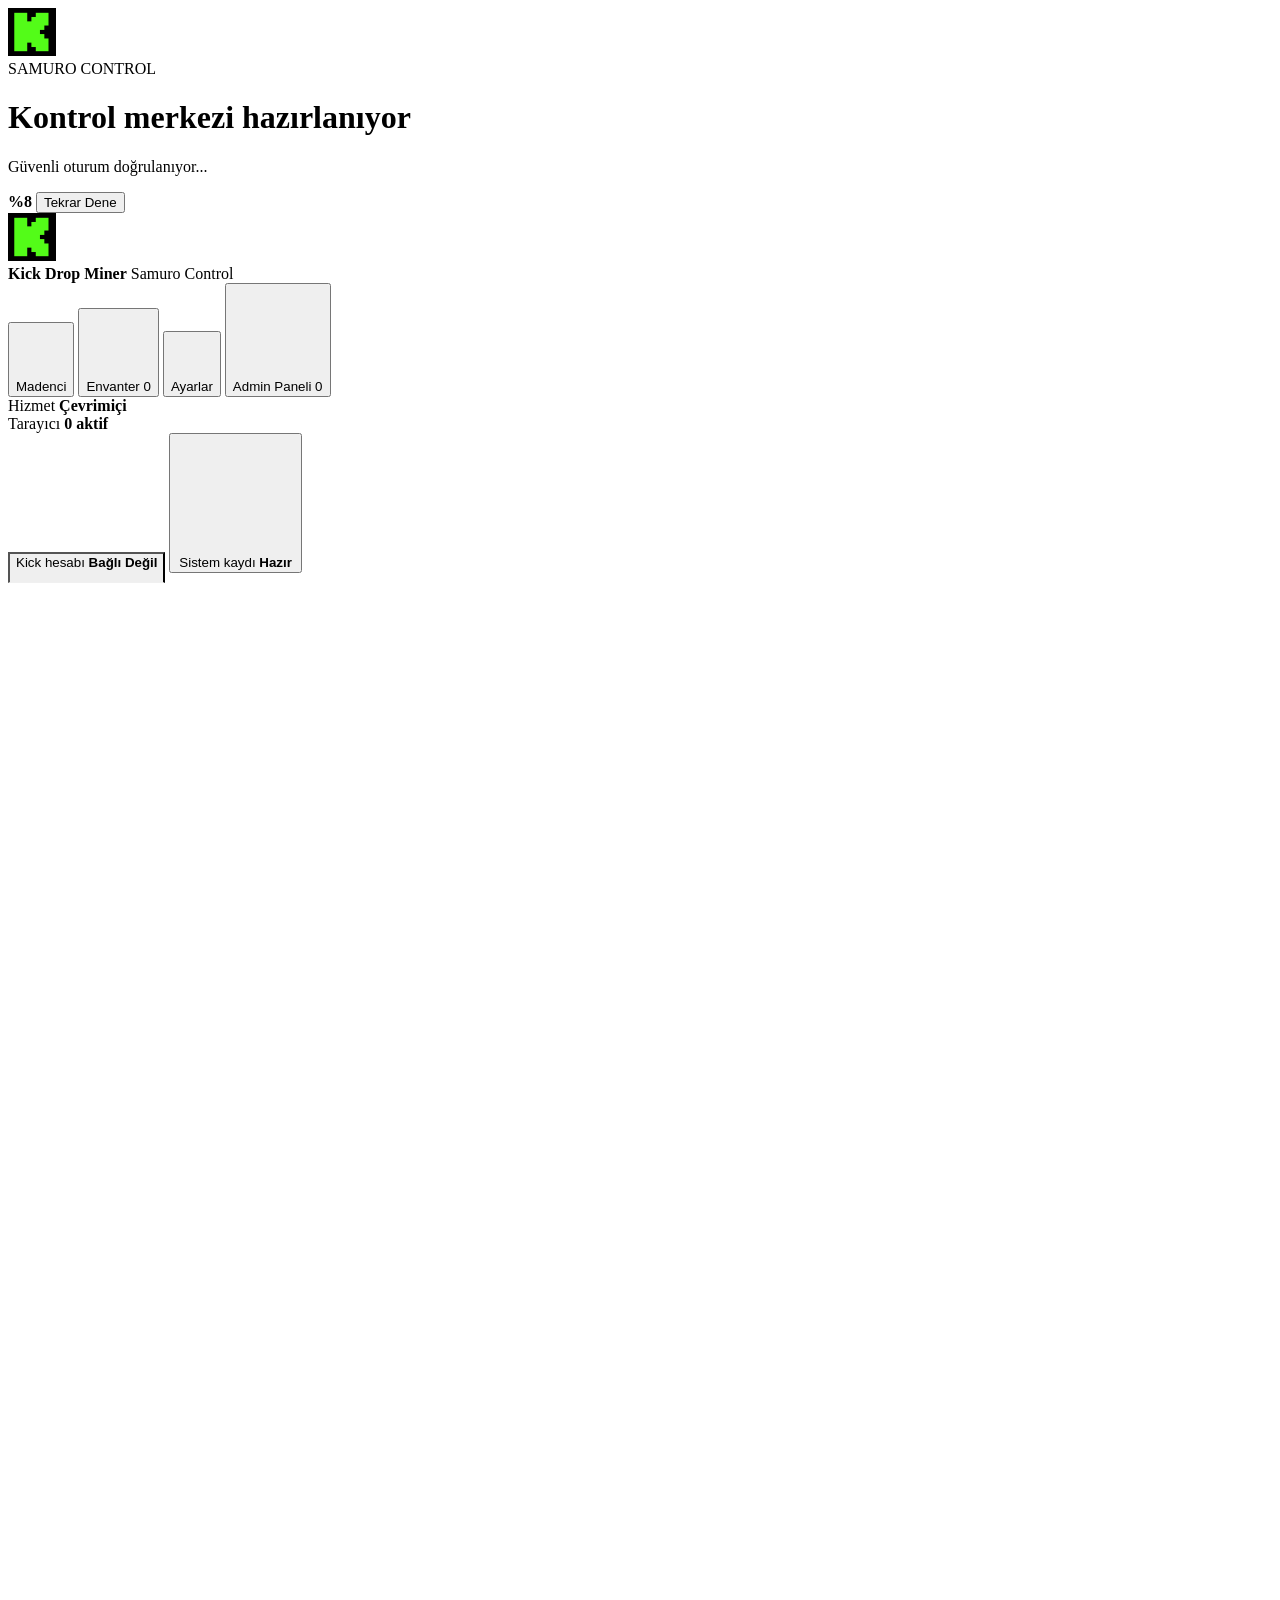
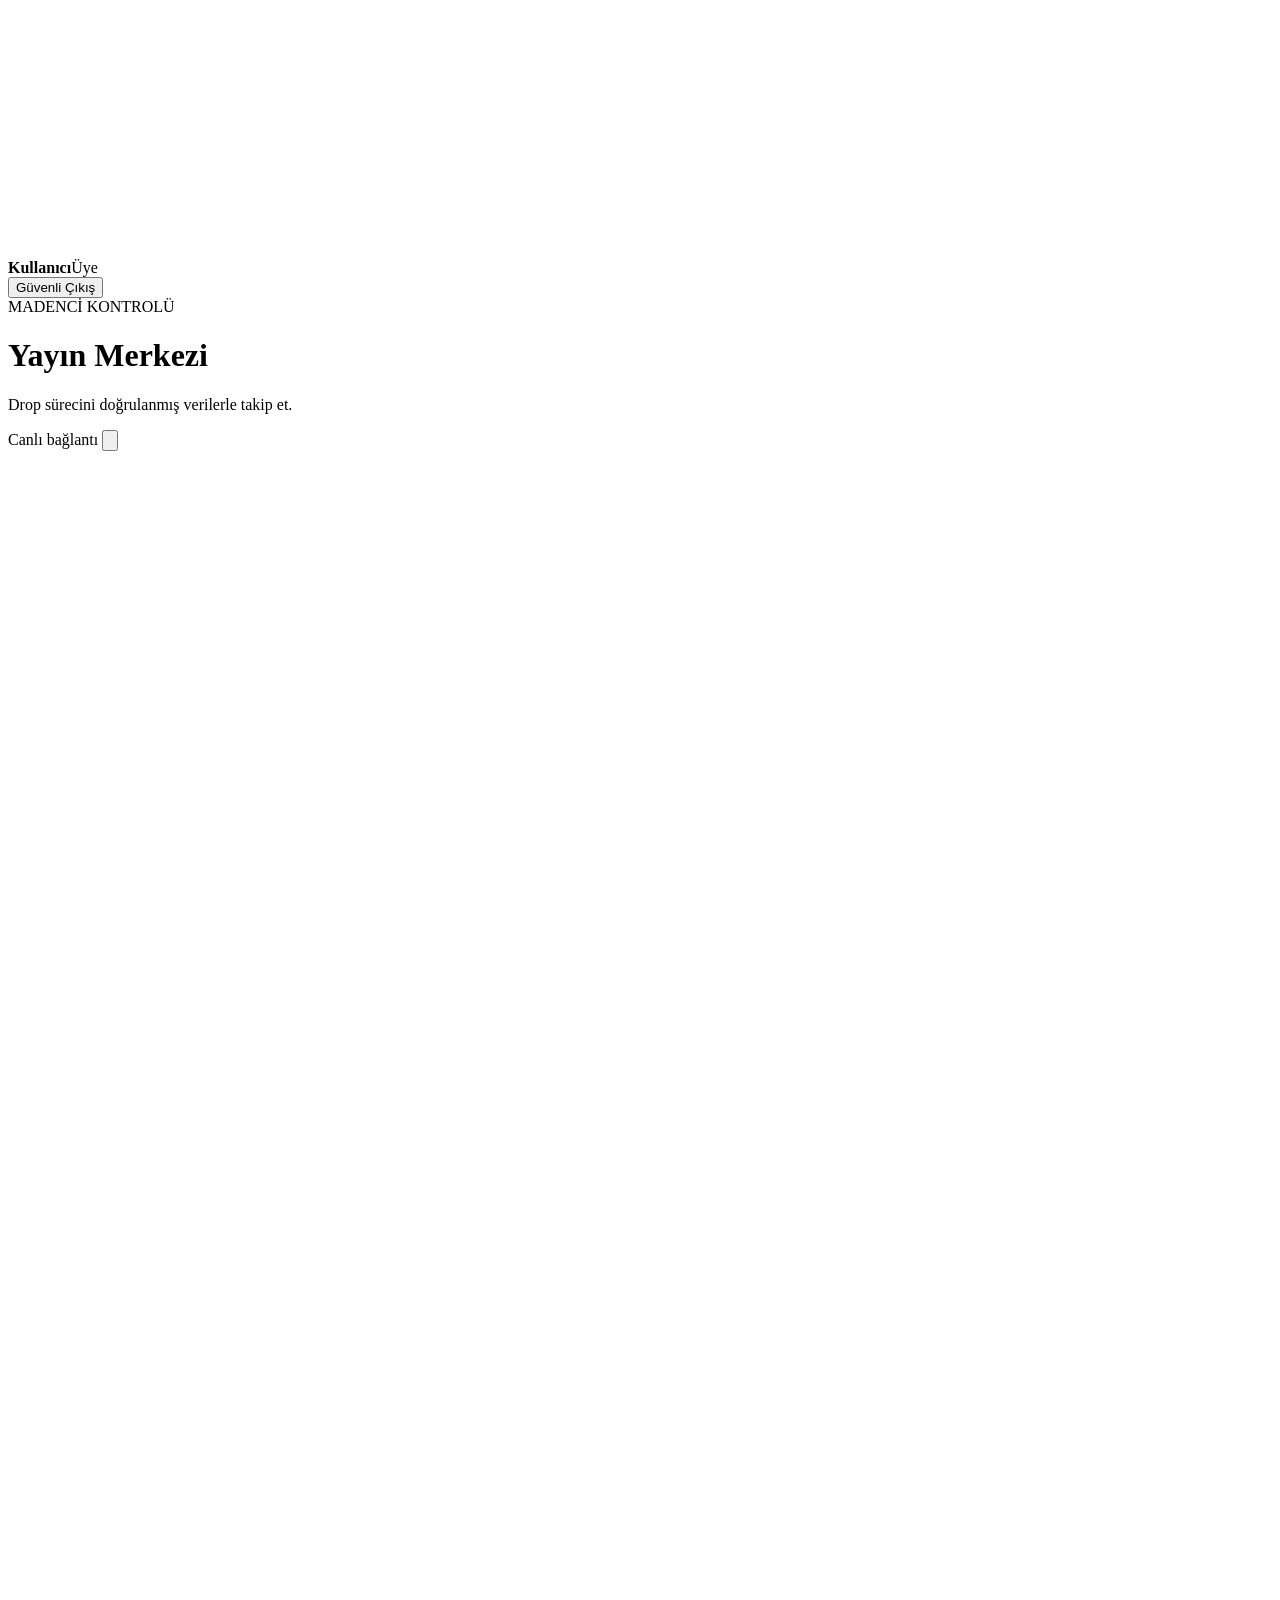
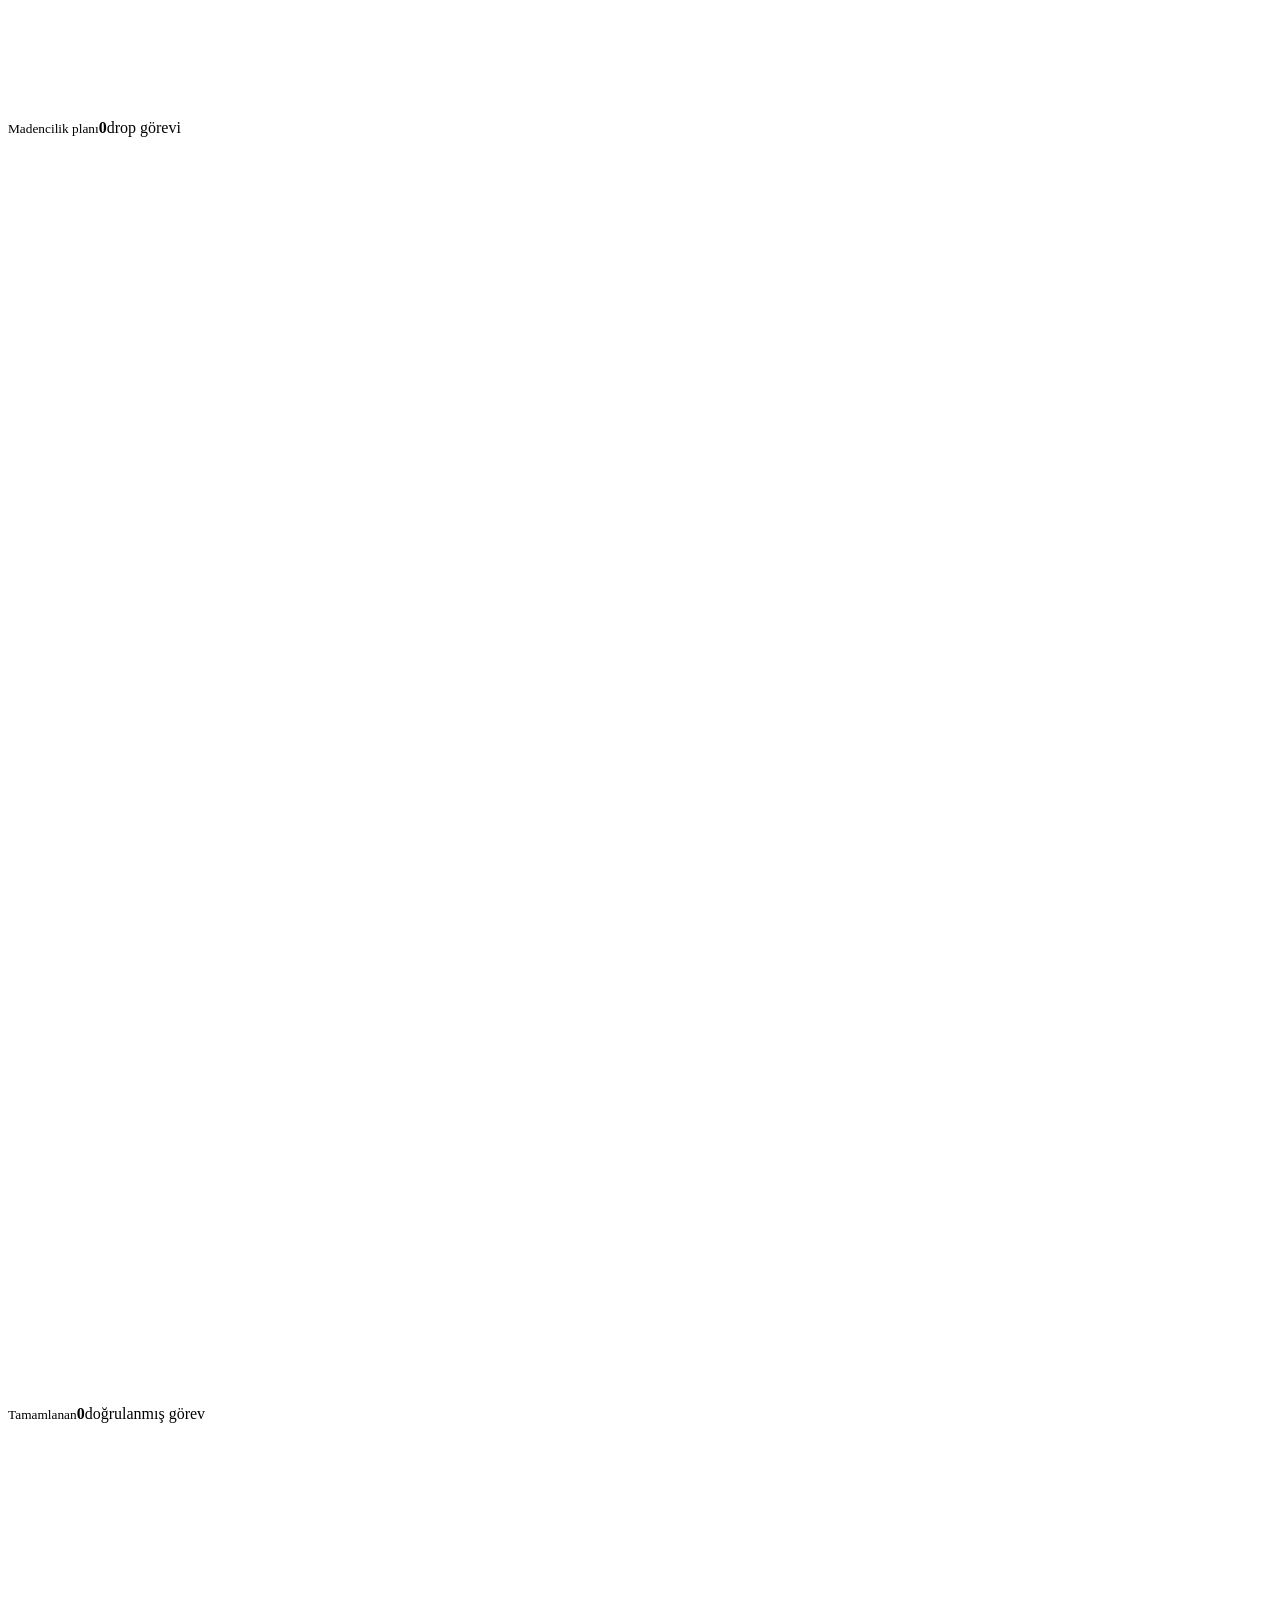
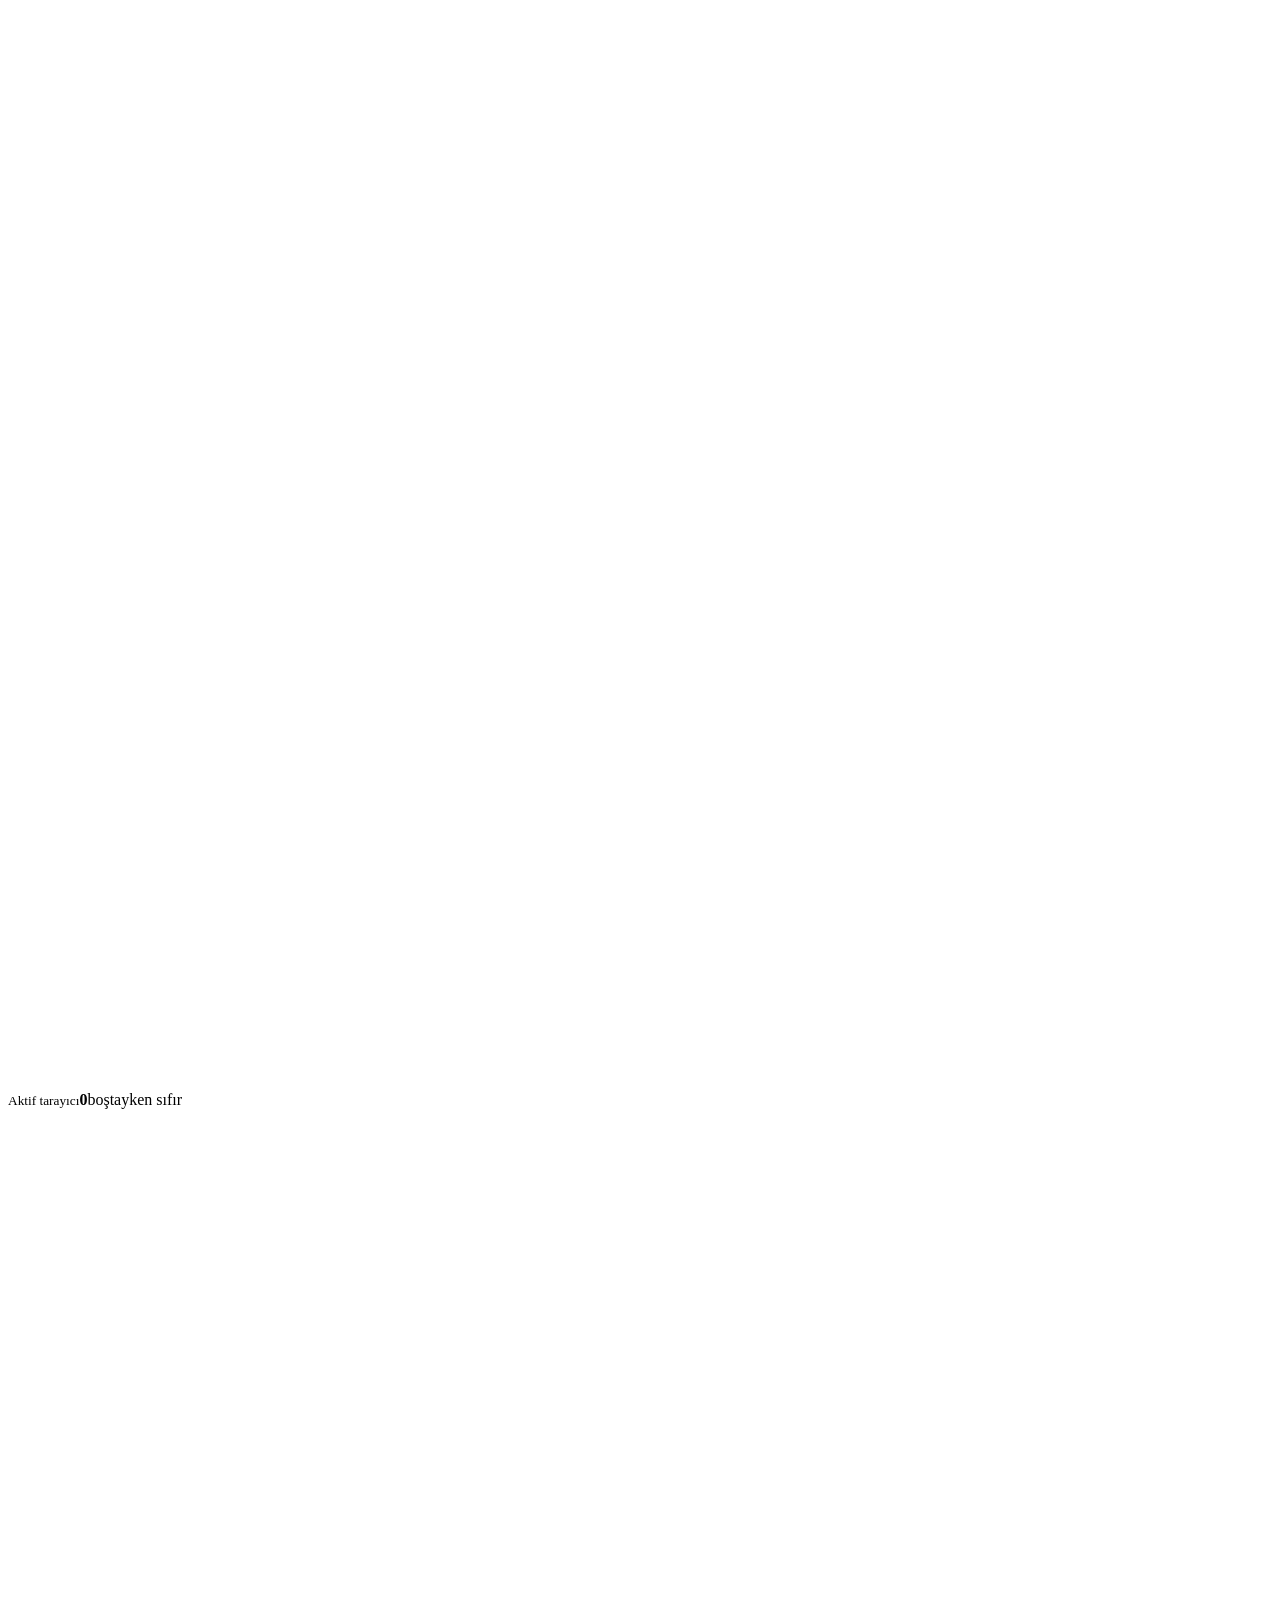
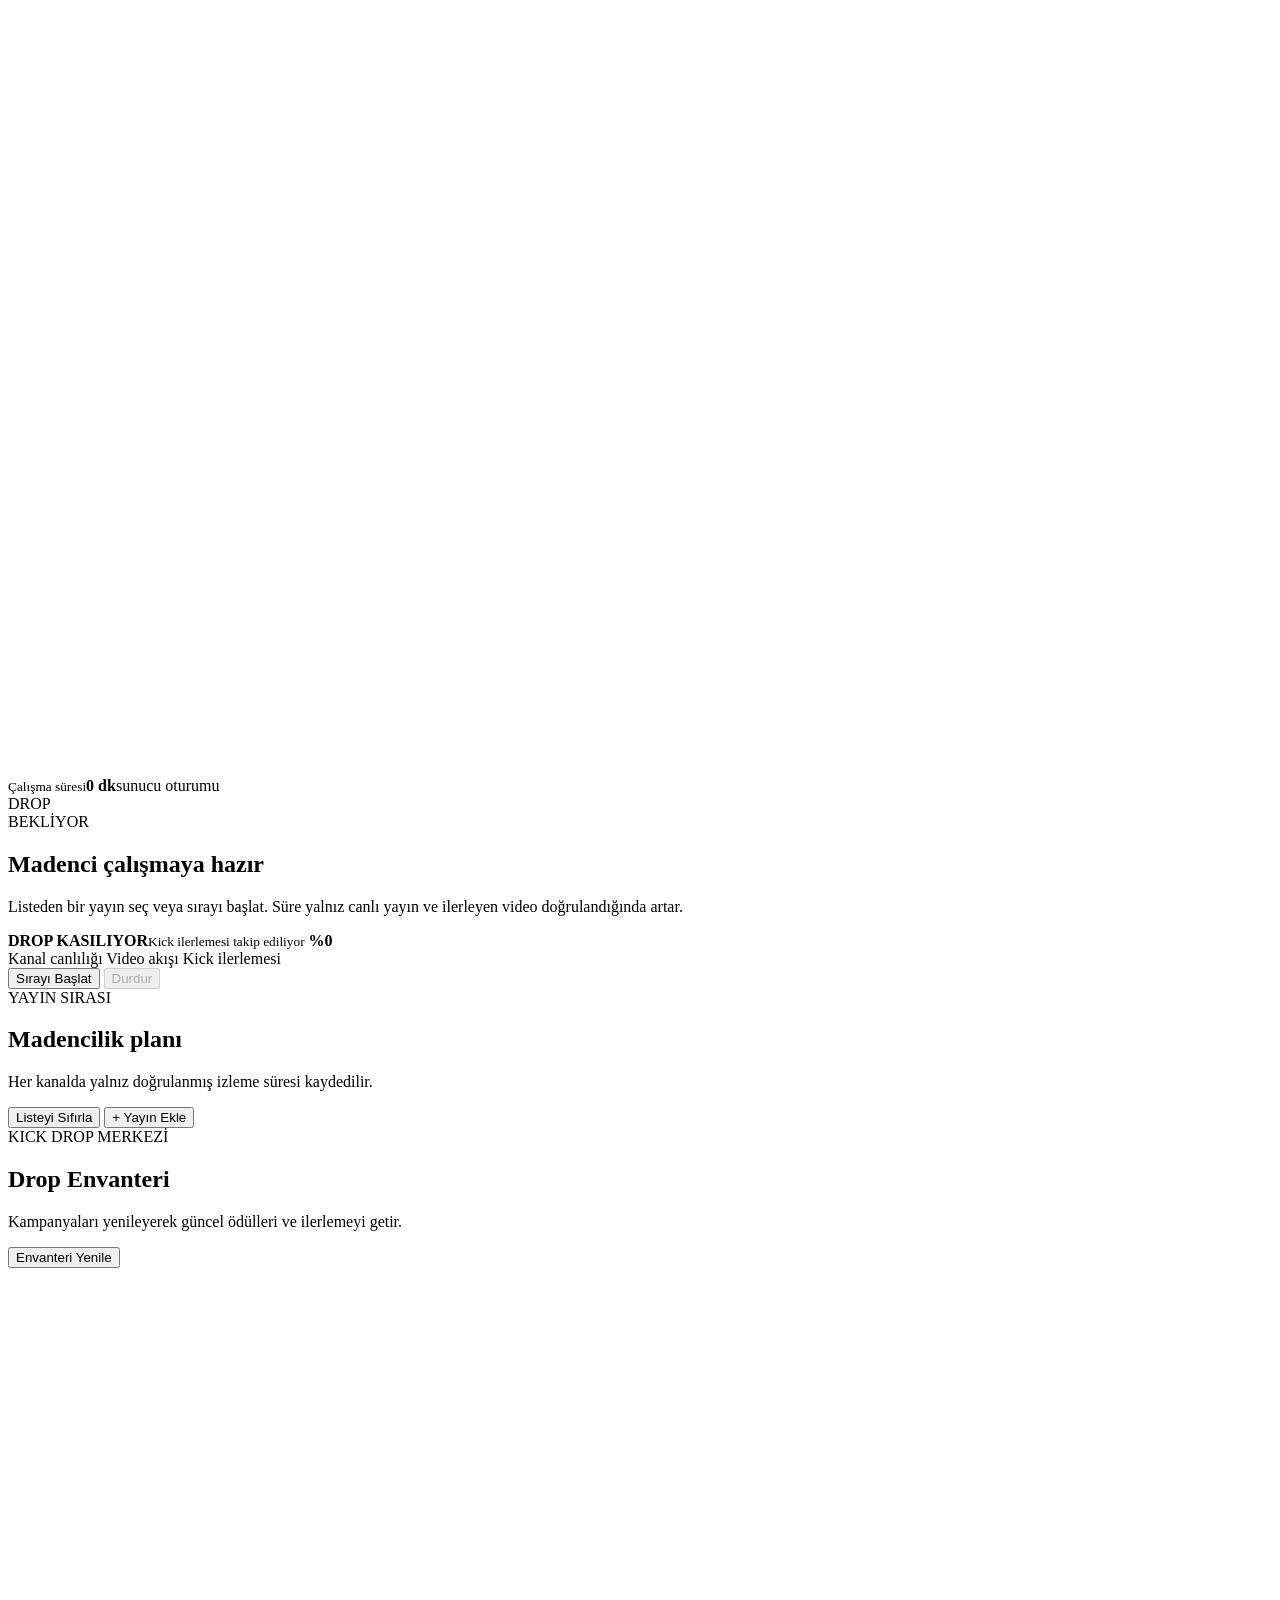
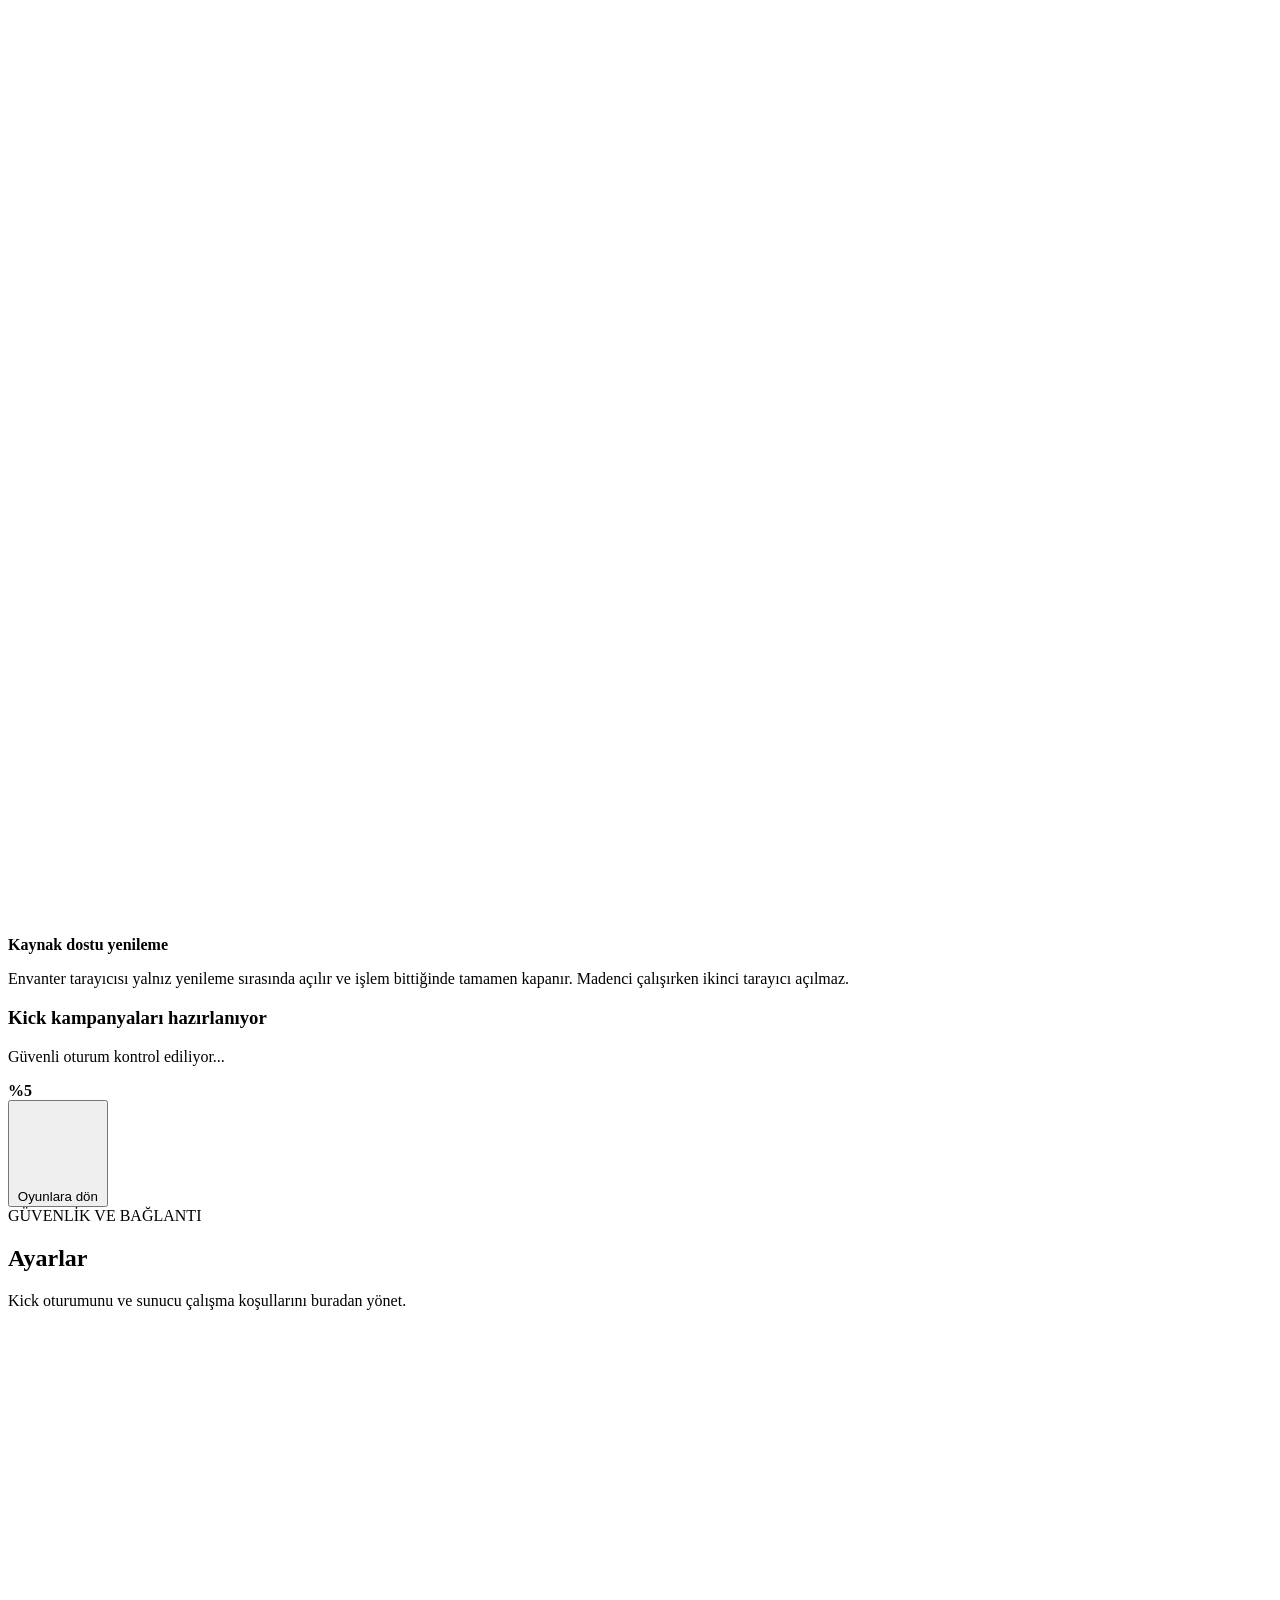
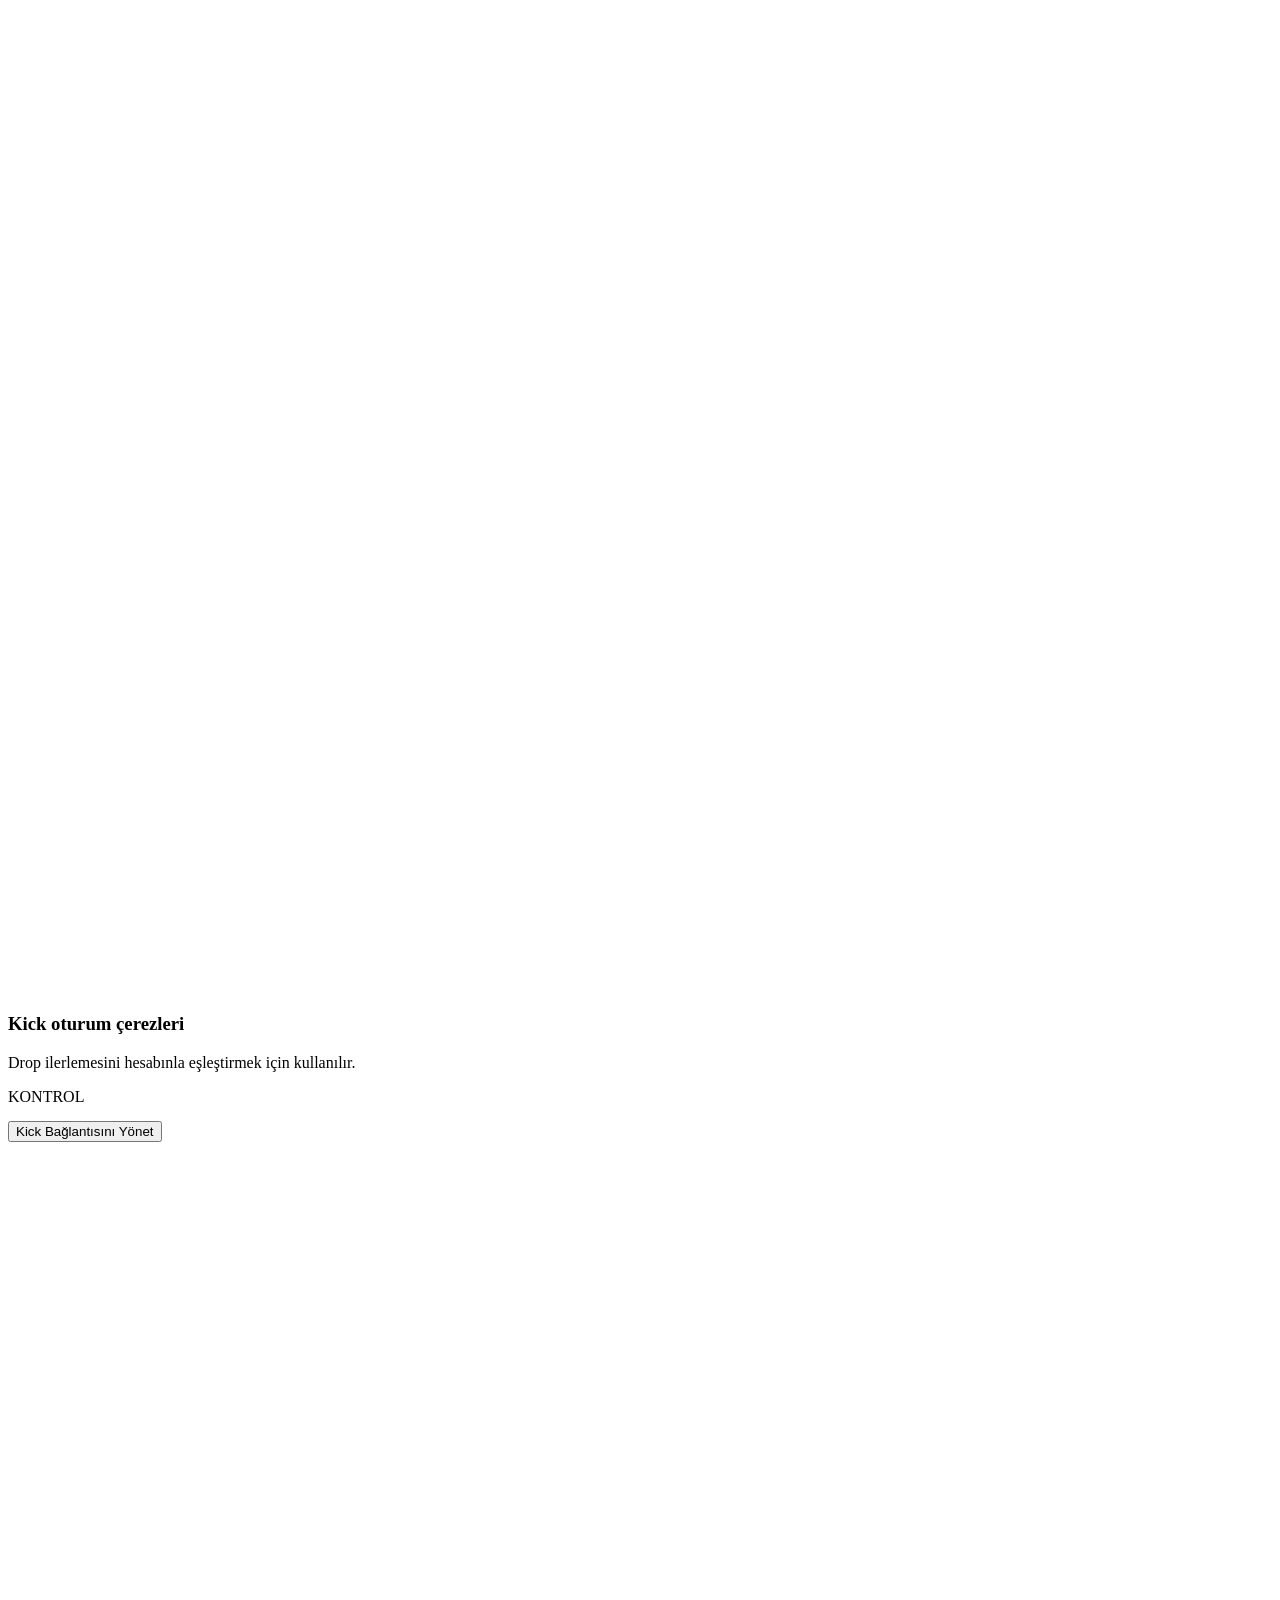
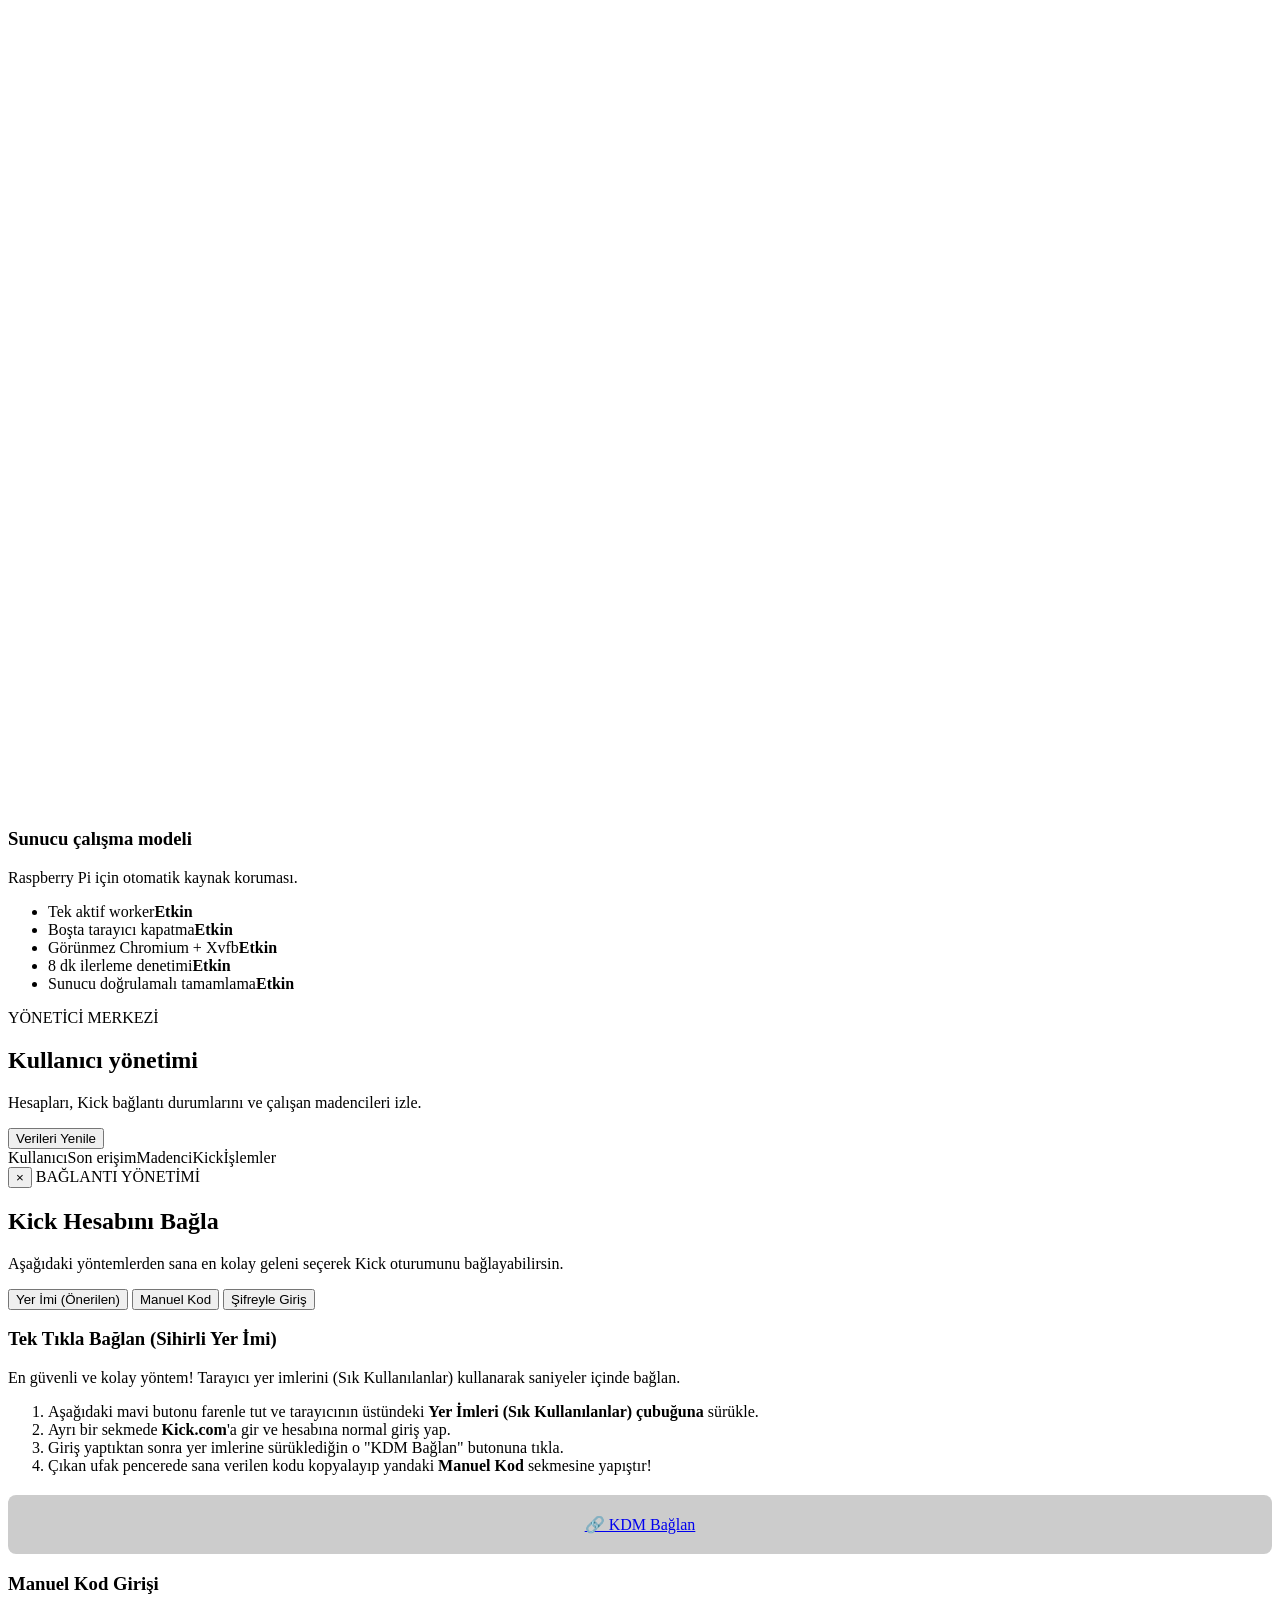
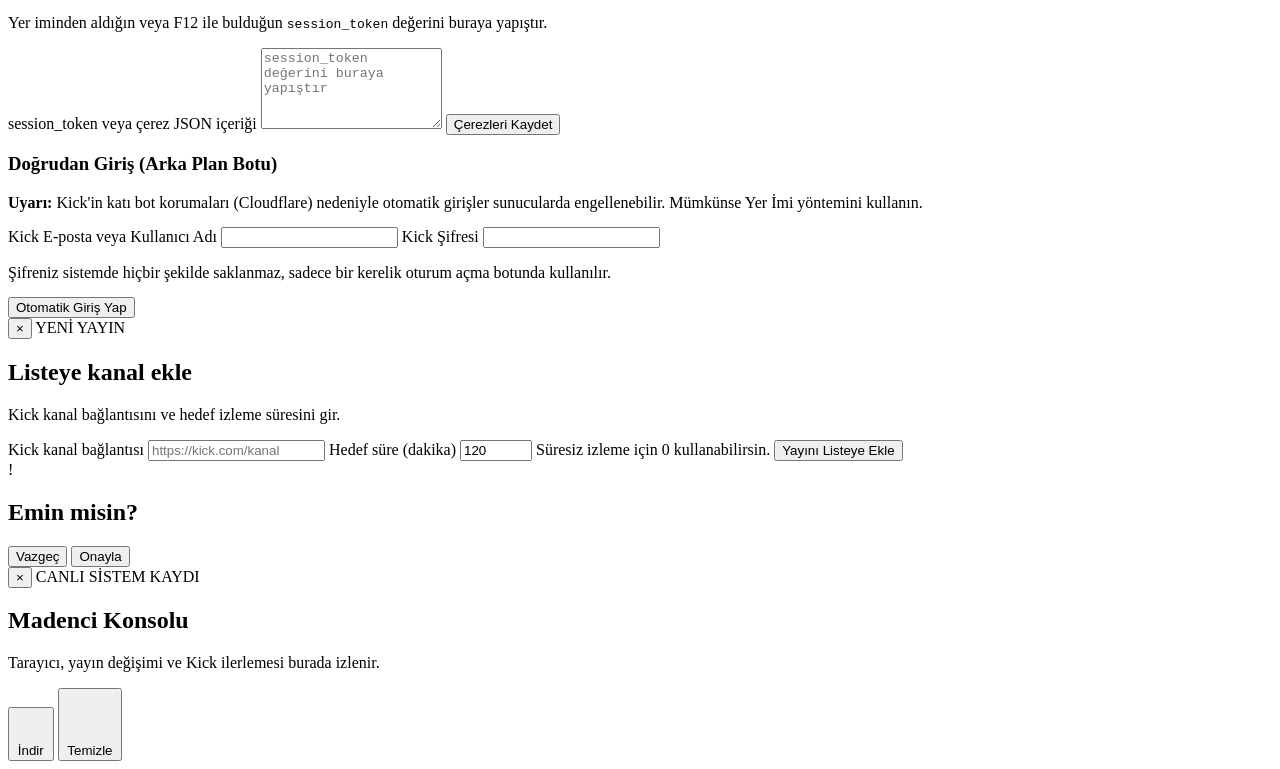
==== web/index.html @ 7456d953 "Add advanced account connection methods with bookmarklet and direct login" ====
<!doctype html>
<html lang="tr">
<head>
  <meta charset="utf-8">
  <meta name="viewport" content="width=device-width, initial-scale=1">
  <meta name="theme-color" content="#090d12">
  <title>Kick Drop Miner • Samuro Control</title>
  <link rel="icon" href="/assets/logo.png">
  <link rel="stylesheet" href="/static/app.css?v=20260613-10">
</head>
<body>
  <div id="bootOverlay" class="boot-overlay">
    <div class="boot-card">
      <div class="brand-mark boot-logo"><img src="/assets/logo.png" alt=""></div>
      <span class="eyebrow">SAMURO CONTROL</span>
      <h1>Kontrol merkezi hazırlanıyor</h1>
      <p id="bootText">Güvenli oturum doğrulanıyor...</p>
      <div class="boot-track"><span id="bootBar"></span></div>
      <strong id="bootPercent">%8</strong>
      <button id="bootRetryButton" class="button button-secondary hidden" type="button">Tekrar Dene</button>
    </div>
  </div>

  <div class="app-shell">
    <aside class="sidebar">
      <div class="brand">
        <span class="brand-mark"><img src="/assets/logo.png" alt=""></span>
        <div>
          <strong>Kick Drop Miner</strong>
          <span>Samuro Control</span>
        </div>
      </div>

      <nav class="nav-list" aria-label="Ana menü">
        <button class="nav-item active" data-view="dashboard">
          <svg class="nav-icon" viewBox="0 0 24 24"><use href="/static/icons.svg?v=20260612-2#miner"></use></svg><span>Madenci</span>
        </button>
        <button class="nav-item" data-view="inventory">
          <svg class="nav-icon" viewBox="0 0 24 24"><use href="/static/icons.svg?v=20260612-2#inventory"></use></svg><span>Envanter</span>
          <span id="inventoryCount" class="nav-count">0</span>
        </button>
        <button class="nav-item" data-view="settings">
          <svg class="nav-icon" viewBox="0 0 24 24"><use href="/static/icons.svg?v=20260612-2#settings"></use></svg><span>Ayarlar</span>
        </button>
        <button id="adminNav" class="nav-item hidden" data-view="admin">
          <svg class="nav-icon" viewBox="0 0 24 24"><use href="/static/icons.svg?v=20260612-2#shield"></use></svg><span>Admin Paneli</span>
          <span id="adminUserCount" class="nav-count">0</span>
        </button>
      </nav>

      <div class="sidebar-health">
        <div class="health-row">
          <span><i id="serviceDot" class="status-dot online"></i> Hizmet</span>
          <strong id="serviceStatus">Çevrimiçi</strong>
        </div>
        <div class="health-row">
          <span>Tarayıcı</span>
          <strong id="browserCount">0 aktif</strong>
        </div>
        <button id="openConnectModalButton" class="sidebar-console-button" style="border-bottom: 1px solid rgba(255,255,255,0.05); padding-bottom: 12px; margin-bottom: 8px;">
          <span>Kick hesabı</span>
          <strong id="cookieMini" class="state-badge error" style="cursor: pointer;">Bağlı Değil</strong>
        </button>
        <button id="openConsoleButton" class="sidebar-console-button">
          <span><svg class="ui-icon" viewBox="0 0 24 24"><use href="/static/icons.svg?v=20260612-2#activity"></use></svg> Sistem kaydı</span>
          <strong id="lastLogMini">Hazır</strong>
        </button>
      </div>
      <div class="sidebar-user">
        <span class="user-avatar"><svg class="ui-icon" viewBox="0 0 24 24"><use href="/static/icons.svg?v=20260612-2#user"></use></svg></span>
        <div><strong id="currentUsername">Kullanıcı</strong><span id="currentRole">Üye</span></div>
      </div>
      <button id="logoutButton" class="logout-button">Güvenli Çıkış</button>
    </aside>

    <main class="main-content">
      <header class="topbar">
        <div>
          <span id="pageEyebrow" class="eyebrow">MADENCİ KONTROLÜ</span>
          <h1 id="pageTitle">Yayın Merkezi</h1>
          <p id="pageDescription">Drop sürecini doğrulanmış verilerle takip et.</p>
        </div>
        <div class="topbar-actions">
          <span id="connectionPill" class="connection-pill">
            <i class="status-dot online"></i> Canlı bağlantı
          </span>
          <button id="mobileMenuButton" class="icon-button mobile-only" aria-label="Menüyü aç"><svg class="ui-icon" viewBox="0 0 24 24"><use href="/static/icons.svg?v=20260612-2#menu"></use></svg></button>
        </div>
      </header>

      <section id="dashboardView" class="view active">
        <div class="stat-grid">
          <article class="stat-card">
            <span class="stat-icon blue"><svg class="ui-icon" viewBox="0 0 24 24"><use href="/static/icons.svg?v=20260612-2#list"></use></svg></span>
            <div><small>Madencilik planı</small><strong id="statTotal">0</strong><span id="statTotalHint">drop görevi</span></div>
          </article>
          <article class="stat-card">
            <span class="stat-icon green"><svg class="ui-icon" viewBox="0 0 24 24"><use href="/static/icons.svg?v=20260612-2#check"></use></svg></span>
            <div><small>Tamamlanan</small><strong id="statCompleted">0</strong><span id="statCompletedHint">doğrulanmış görev</span></div>
          </article>
          <article class="stat-card">
            <span class="stat-icon purple"><svg class="ui-icon" viewBox="0 0 24 24"><use href="/static/icons.svg?v=20260612-2#browser"></use></svg></span>
            <div><small>Aktif tarayıcı</small><strong id="statBrowsers">0</strong><span id="statBrowserHint">boştayken sıfır</span></div>
          </article>
          <article class="stat-card">
            <span class="stat-icon amber"><svg class="ui-icon" viewBox="0 0 24 24"><use href="/static/icons.svg?v=20260612-2#clock"></use></svg></span>
            <div><small>Çalışma süresi</small><strong id="statUptime">0 dk</strong><span id="statUptimeHint">sunucu oturumu</span></div>
          </article>
        </div>

        <article id="activeHero" class="active-hero">
          <div class="hero-glow"></div>
          <div id="heroReward" class="hero-reward hidden"><span>DROP</span></div>
          <div class="hero-copy">
            <span id="heroState" class="state-badge waiting">BEKLİYOR</span>
            <h2 id="heroTitle">Madenci çalışmaya hazır</h2>
            <p id="heroDescription">Listeden bir yayın seç veya sırayı başlat. Süre yalnız canlı yayın ve ilerleyen video doğrulandığında artar.</p>
            <div id="heroMiningStatus" class="hero-mining-status hidden">
              <i></i>
              <span><strong>DROP KASILIYOR</strong><small id="heroMiningDetail">Kick ilerlemesi takip ediliyor</small></span>
              <b id="heroMiningPercent">%0</b>
            </div>
            <div id="heroProgress" class="hero-progress hidden">
              <div class="progress-track"><span id="heroProgressFill"></span></div>
            </div>
            <div class="verification-list">
              <span id="verifyLive"><i></i> Kanal canlılığı</span>
              <span id="verifyVideo"><i></i> Video akışı</span>
              <span id="verifyDrop"><i></i> Kick ilerlemesi</span>
            </div>
          </div>
          <div class="hero-actions">
            <button id="startQueueButton" class="button button-primary">Sırayı Başlat</button>
            <button id="stopQueueButton" class="button button-danger" disabled>Durdur</button>
          </div>
        </article>

        <div class="section-heading">
          <div>
            <span class="eyebrow">YAYIN SIRASI</span>
            <h2>Madencilik planı</h2>
            <p>Her kanalda yalnız doğrulanmış izleme süresi kaydedilir.</p>
          </div>
          <div class="heading-actions">
            <button id="clearQueueButton" class="button button-ghost">Listeyi Sıfırla</button>
            <button id="openAddModal" class="button button-secondary">+ Yayın Ekle</button>
          </div>
        </div>
        <div id="queueList" class="queue-list"></div>

      </section>

      <section id="inventoryView" class="view">
        <div class="section-heading inventory-heading">
          <div>
            <span class="eyebrow">KICK DROP MERKEZİ</span>
            <h2>Drop Envanteri</h2>
            <p id="inventorySubtitle">Kampanyaları yenileyerek güncel ödülleri ve ilerlemeyi getir.</p>
          </div>
          <button id="refreshInventoryButton" class="button button-primary">Envanteri Yenile</button>
        </div>
        <div class="info-banner">
          <span class="info-icon"><svg class="ui-icon" viewBox="0 0 24 24"><use href="/static/icons.svg?v=20260612-2#info"></use></svg></span>
          <div>
            <strong>Kaynak dostu yenileme</strong>
            <p>Envanter tarayıcısı yalnız yenileme sırasında açılır ve işlem bittiğinde tamamen kapanır. Madenci çalışırken ikinci tarayıcı açılmaz.</p>
          </div>
        </div>
        <div id="inventoryLoading" class="inventory-loading hidden">
          <div class="spinner-ring"></div>
          <h3>Kick kampanyaları hazırlanıyor</h3>
          <p id="inventoryLoadingText">Güvenli oturum kontrol ediliyor...</p>
          <div class="loading-track"><span id="inventoryLoadingBar"></span></div>
          <strong id="inventoryLoadingPercent">%5</strong>
        </div>
        <button id="backToGamesButton" class="back-button hidden"><svg class="button-icon" viewBox="0 0 24 24"><use href="/static/icons.svg?v=20260612-2#arrow-left"></use></svg> Oyunlara dön</button>
        <div id="gameGrid" class="game-grid"></div>
        <div id="campaignGrid" class="campaign-grid hidden"></div>
      </section>

      <section id="settingsView" class="view">
        <div class="section-heading">
          <div>
            <span class="eyebrow">GÜVENLİK VE BAĞLANTI</span>
            <h2>Ayarlar</h2>
            <p>Kick oturumunu ve sunucu çalışma koşullarını buradan yönet.</p>
          </div>
        </div>
        <div class="settings-grid">
          <article class="settings-card">
            <div class="settings-card-head">
              <span class="settings-icon green"><svg class="ui-icon" viewBox="0 0 24 24"><use href="/static/icons.svg?v=20260612-2#cookie"></use></svg></span>
              <div><h3>Kick oturum çerezleri</h3><p>Drop ilerlemesini hesabınla eşleştirmek için kullanılır.</p></div>
              <span id="cookieBadge" class="state-badge waiting">KONTROL</span>
            </div>
            <div style="margin-top: 15px;">
              <button id="openConnectModalFromSettings" class="button button-secondary">Kick Bağlantısını Yönet</button>
            </div>
          </article>

          <article class="settings-card">
            <div class="settings-card-head">
              <span class="settings-icon blue"><svg class="ui-icon" viewBox="0 0 24 24"><use href="/static/icons.svg?v=20260612-2#server"></use></svg></span>
              <div><h3>Sunucu çalışma modeli</h3><p>Raspberry Pi için otomatik kaynak koruması.</p></div>
            </div>
            <ul class="feature-list">
              <li><span>Tek aktif worker</span><strong>Etkin</strong></li>
              <li><span>Boşta tarayıcı kapatma</span><strong>Etkin</strong></li>
              <li><span>Görünmez Chromium + Xvfb</span><strong>Etkin</strong></li>
              <li><span>8 dk ilerleme denetimi</span><strong>Etkin</strong></li>
              <li><span>Sunucu doğrulamalı tamamlama</span><strong>Etkin</strong></li>
            </ul>
          </article>
        </div>

      </section>

      <section id="adminView" class="view">
        <div class="section-heading">
          <div>
            <span class="eyebrow">YÖNETİCİ MERKEZİ</span>
            <h2>Kullanıcı yönetimi</h2>
            <p>Hesapları, Kick bağlantı durumlarını ve çalışan madencileri izle.</p>
          </div>
          <button id="refreshAdminButton" class="button button-secondary">Verileri Yenile</button>
        </div>
        <div id="adminStats" class="admin-stat-grid"></div>
        <div class="admin-table-shell">
          <div class="admin-table-head">
            <span>Kullanıcı</span><span>Son erişim</span><span>Madenci</span><span>Kick</span><span>İşlemler</span>
          </div>
          <div id="adminUserList" class="admin-user-list"></div>
        </div>
      </section>
    </main>
  </div>

  <div id="connectModal" class="modal-backdrop hidden" role="dialog" aria-modal="true" aria-labelledby="connectModalTitle">
    <div class="modal-card modal-large">
      <button id="closeConnectModal" class="modal-close" aria-label="Kapat">×</button>
      <span class="eyebrow">BAĞLANTI YÖNETİMİ</span>
      <h2 id="connectModalTitle">Kick Hesabını Bağla</h2>
      <p>Aşağıdaki yöntemlerden sana en kolay geleni seçerek Kick oturumunu bağlayabilirsin.</p>
      
      <div class="tabs">
        <button class="tab-button active" data-tab="tab-bookmark">Yer İmi (Önerilen)</button>
        <button class="tab-button" data-tab="tab-manual">Manuel Kod</button>
        <button class="tab-button" data-tab="tab-login">Şifreyle Giriş</button>
      </div>

      <div class="tab-content active" id="tab-bookmark">
        <h3>Tek Tıkla Bağlan (Sihirli Yer İmi)</h3>
        <p>En güvenli ve kolay yöntem! Tarayıcı yer imlerini (Sık Kullanılanlar) kullanarak saniyeler içinde bağlan.</p>
        <ol class="steps-list" style="margin-bottom: 20px;">
          <li>Aşağıdaki mavi butonu farenle tut ve tarayıcının üstündeki <b>Yer İmleri (Sık Kullanılanlar) çubuğuna</b> sürükle.</li>
          <li>Ayrı bir sekmede <b>Kick.com</b>'a gir ve hesabına normal giriş yap.</li>
          <li>Giriş yaptıktan sonra yer imlerine sürüklediğin o "KDM Bağlan" butonuna tıkla.</li>
          <li>Çıkan ufak pencerede sana verilen kodu kopyalayıp yandaki <b>Manuel Kod</b> sekmesine yapıştır!</li>
        </ol>
        <div style="text-align: center; padding: 20px; background: rgba(0,0,0,0.2); border-radius: 8px;">
          <a href="javascript:(function(){let t=document.cookie.split('; ').find(row=>row.startsWith('session_token='));if(t){prompt('İşte Kick Token\'ın! Kopyala ve Kick Drop Miner paneline yapıştır:',t.split('=')[1]);}else{alert('Kick oturumu bulunamadı! Lütfen önce Kick.com\'a giriş yapın.');}})();" class="button button-primary" style="cursor: grab;" onclick="event.preventDefault(); alert('Lütfen bu butona tıklamak yerine farenizle tutup Yer İmleri (Sık Kullanılanlar) çubuğunuza sürükleyin!');">🔗 KDM Bağlan</a>
        </div>
      </div>

      <div class="tab-content hidden" id="tab-manual">
        <h3>Manuel Kod Girişi</h3>
        <p>Yer iminden aldığın veya F12 ile bulduğun <code>session_token</code> değerini buraya yapıştır.</p>
        <form id="manualCookieForm">
          <label for="cookieJsonModal">session_token veya çerez JSON içeriği</label>
          <textarea id="cookieJsonModal" rows="5" spellcheck="false" autocomplete="off" placeholder="session_token değerini buraya yapıştır"></textarea>
          <button id="saveCookiesModalButton" class="button button-primary button-wide" type="submit" style="margin-top: 15px;">Çerezleri Kaydet</button>
        </form>
      </div>

      <div class="tab-content hidden" id="tab-login">
        <h3>Doğrudan Giriş (Arka Plan Botu)</h3>
        <div class="security-warning" style="margin-bottom:15px;"><strong>Uyarı:</strong> Kick'in katı bot korumaları (Cloudflare) nedeniyle otomatik girişler sunucularda engellenebilir. Mümkünse Yer İmi yöntemini kullanın.</div>
        <form id="directLoginForm">
          <label for="kickUsername">Kick E-posta veya Kullanıcı Adı</label>
          <input id="kickUsername" type="text" autocomplete="off" required>
          <label for="kickPassword">Kick Şifresi</label>
          <input id="kickPassword" type="password" autocomplete="off" required>
          <p class="field-help" style="margin-bottom: 15px;">Şifreniz sistemde hiçbir şekilde saklanmaz, sadece bir kerelik oturum açma botunda kullanılır.</p>
          <button class="button button-primary button-wide" type="submit" id="directLoginButton">Otomatik Giriş Yap</button>
        </form>
      </div>
    </div>
  </div>

  <div id="addModal" class="modal-backdrop hidden" role="dialog" aria-modal="true" aria-labelledby="addModalTitle">
    <div class="modal-card">
      <button id="closeAddModal" class="modal-close" aria-label="Kapat">×</button>
      <span class="eyebrow">YENİ YAYIN</span>
      <h2 id="addModalTitle">Listeye kanal ekle</h2>
      <p>Kick kanal bağlantısını ve hedef izleme süresini gir.</p>
      <form id="addStreamForm">
        <label for="streamUrl">Kick kanal bağlantısı</label>
        <input id="streamUrl" type="url" placeholder="https://kick.com/kanal" required>
        <label for="streamMinutes">Hedef süre (dakika)</label>
        <input id="streamMinutes" type="number" value="120" min="0" max="10080" required>
        <span class="field-help">Süresiz izleme için 0 kullanabilirsin.</span>
        <button class="button button-primary button-wide" type="submit">Yayını Listeye Ekle</button>
      </form>
    </div>
  </div>

  <div id="confirmModal" class="modal-backdrop hidden" role="dialog" aria-modal="true">
    <div class="modal-card modal-small">
      <span class="warning-symbol">!</span>
      <h2 id="confirmTitle">Emin misin?</h2>
      <p id="confirmText"></p>
      <div class="modal-actions">
        <button id="confirmCancel" class="button button-ghost">Vazgeç</button>
        <button id="confirmAccept" class="button button-danger">Onayla</button>
      </div>
    </div>
  </div>

  <div id="consoleModal" class="modal-backdrop hidden" role="dialog" aria-modal="true" aria-labelledby="consoleTitle">
    <div class="modal-card console-modal">
      <button id="closeConsoleButton" class="modal-close" aria-label="Kapat">×</button>
      <span class="console-live"><i></i> CANLI SİSTEM KAYDI</span>
      <h2 id="consoleTitle">Madenci Konsolu</h2>
      <p>Tarayıcı, yayın değişimi ve Kick ilerlemesi burada izlenir.</p>
      <div id="consoleLogList" class="console-log" aria-live="polite"></div>
      <div class="console-actions">
        <button id="downloadLogsButton" class="button button-ghost"><svg class="button-icon" viewBox="0 0 24 24"><use href="/static/icons.svg?v=20260612-2#download"></use></svg> İndir</button>
        <button id="clearLogsButton" class="button button-ghost"><svg class="button-icon" viewBox="0 0 24 24"><use href="/static/icons.svg?v=20260612-2#trash"></use></svg> Temizle</button>
      </div>
    </div>
  </div>

  <div id="toastStack" class="toast-stack" aria-live="polite"></div>
  <script src="/static/app.js?v=20260613-10" defer></script>
</body>
</html>
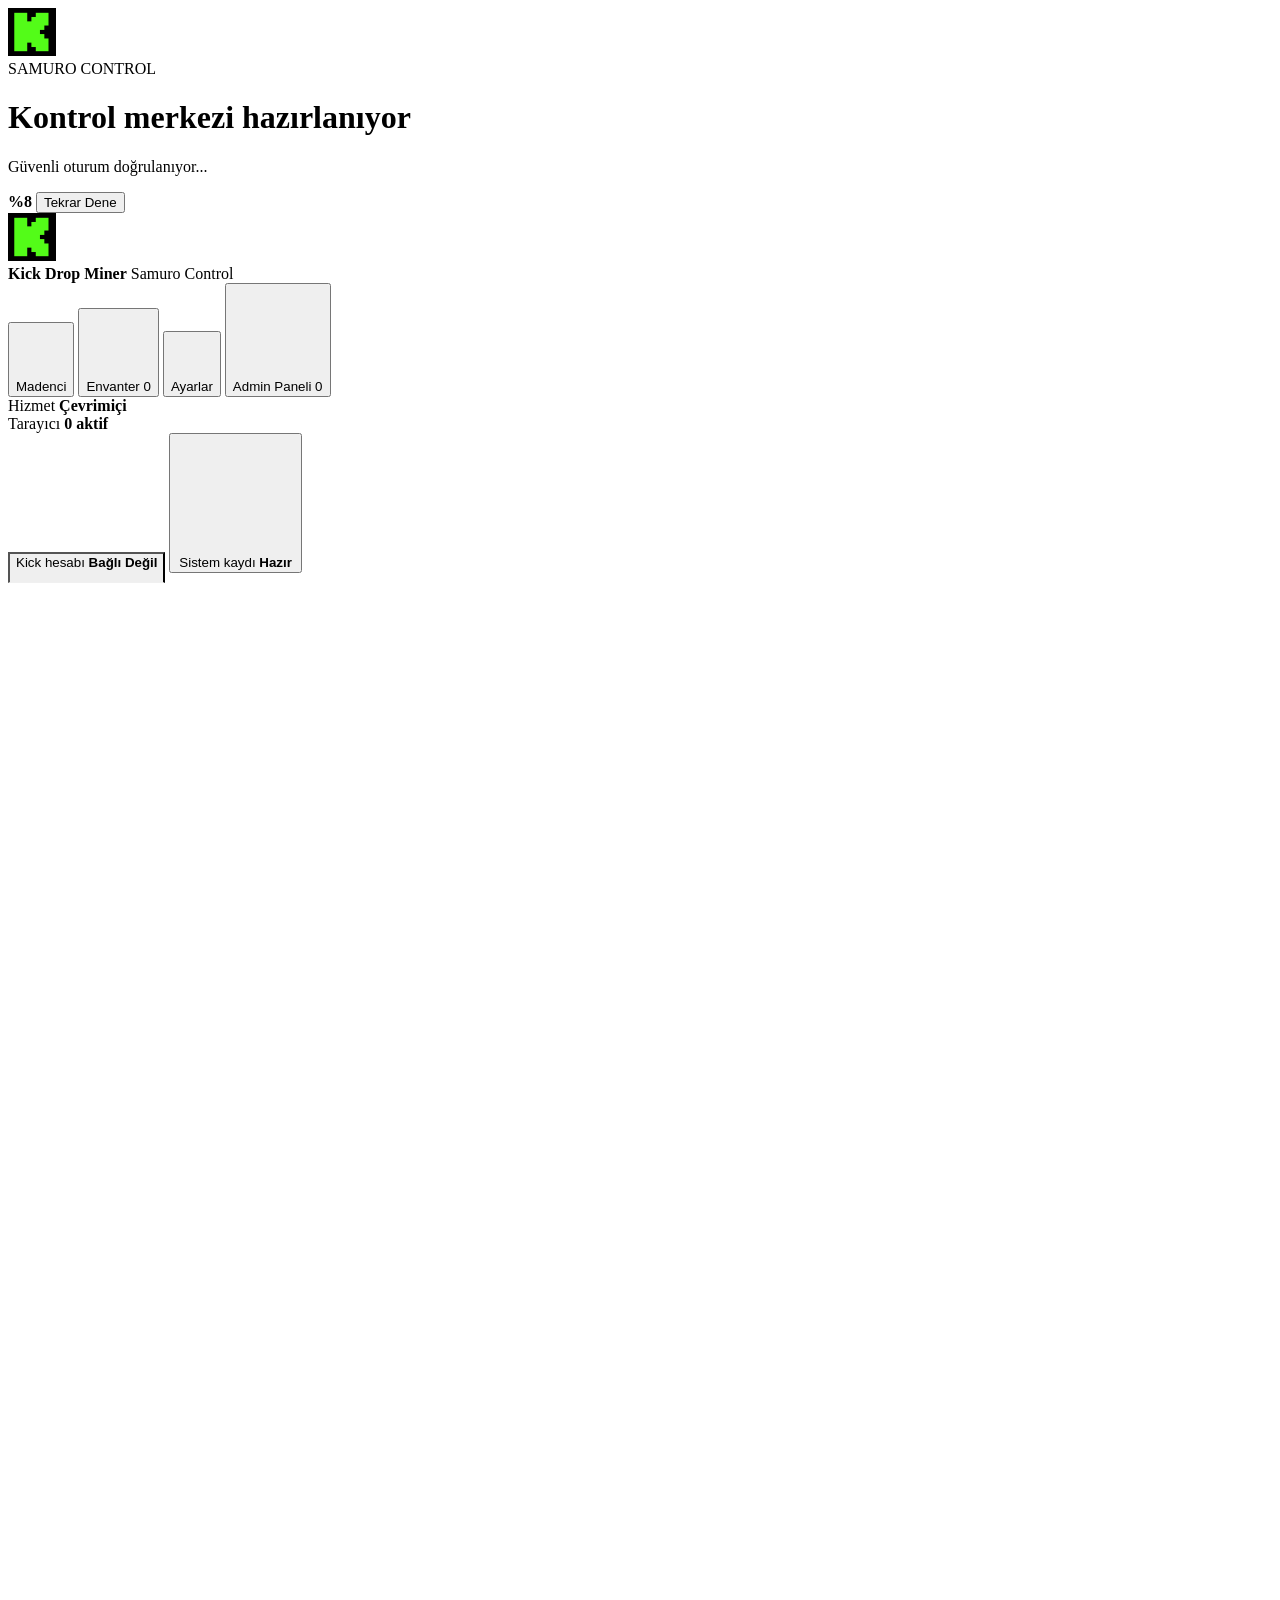
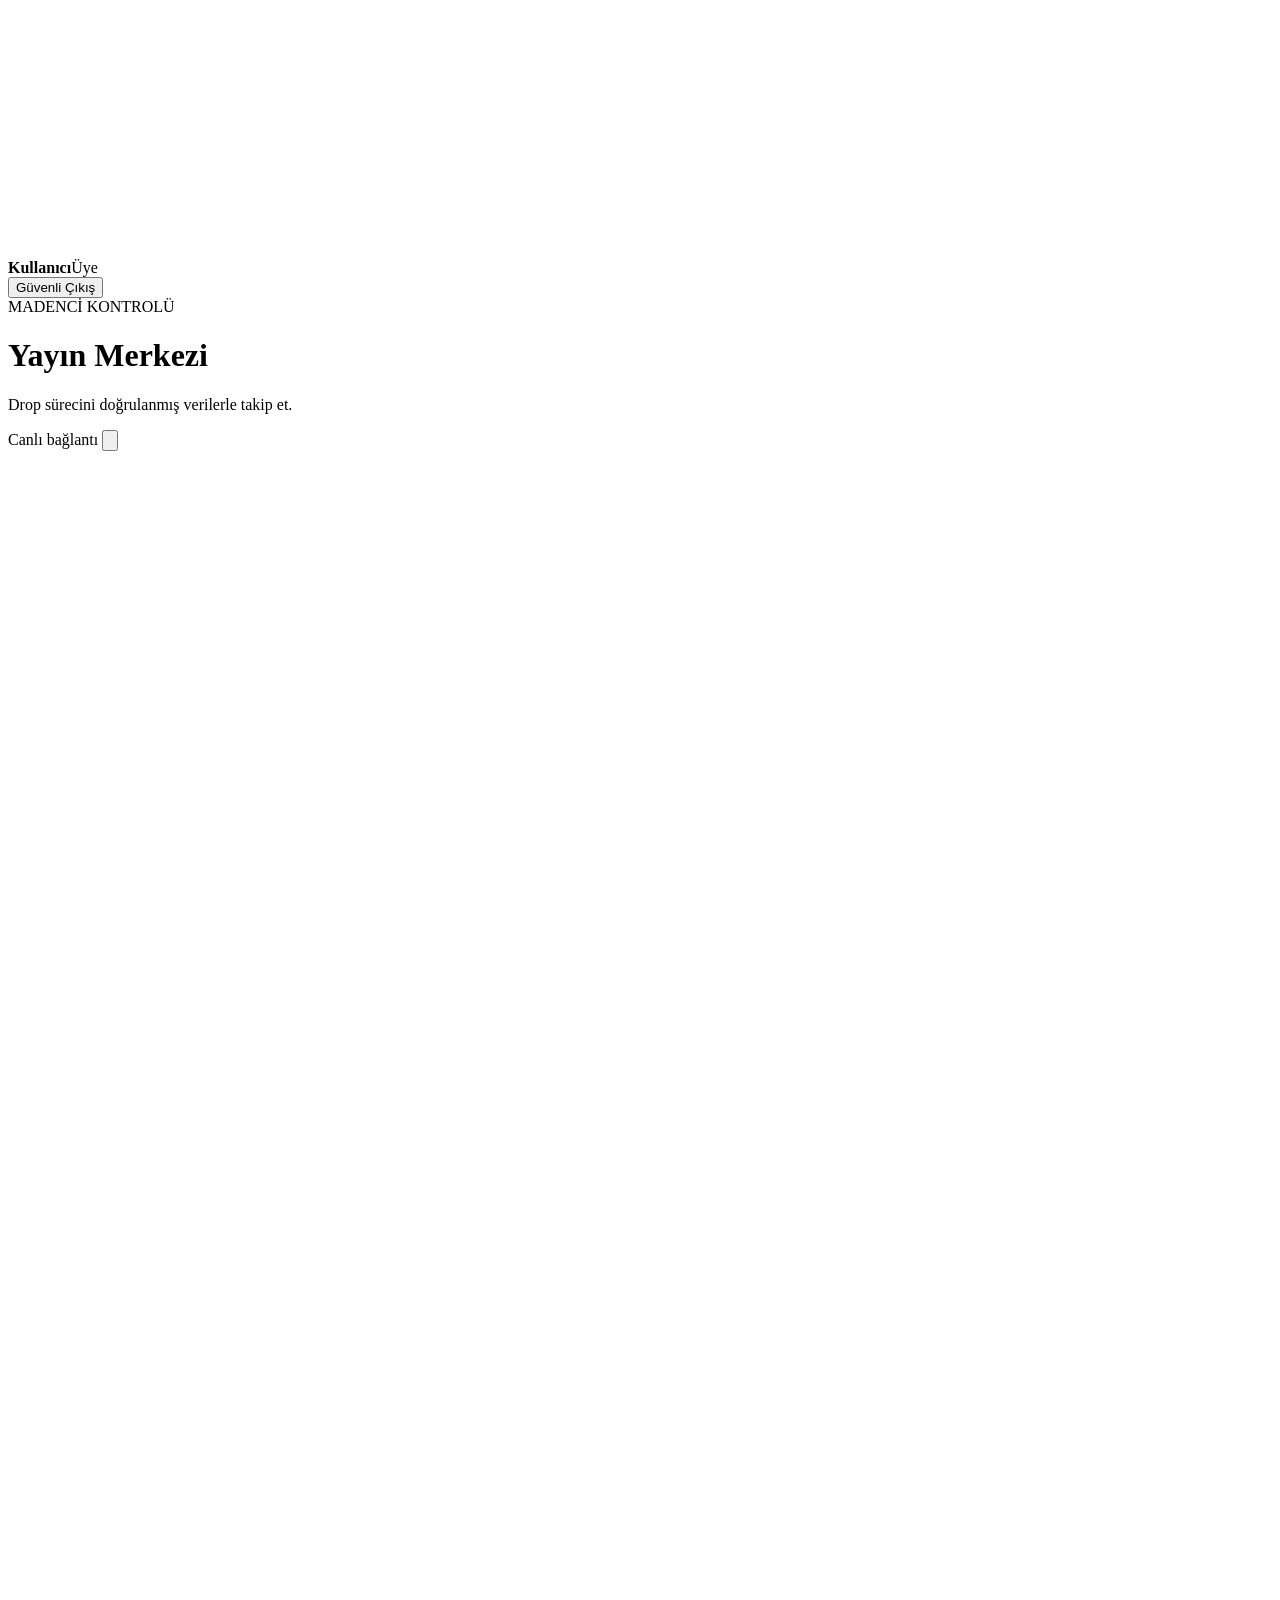
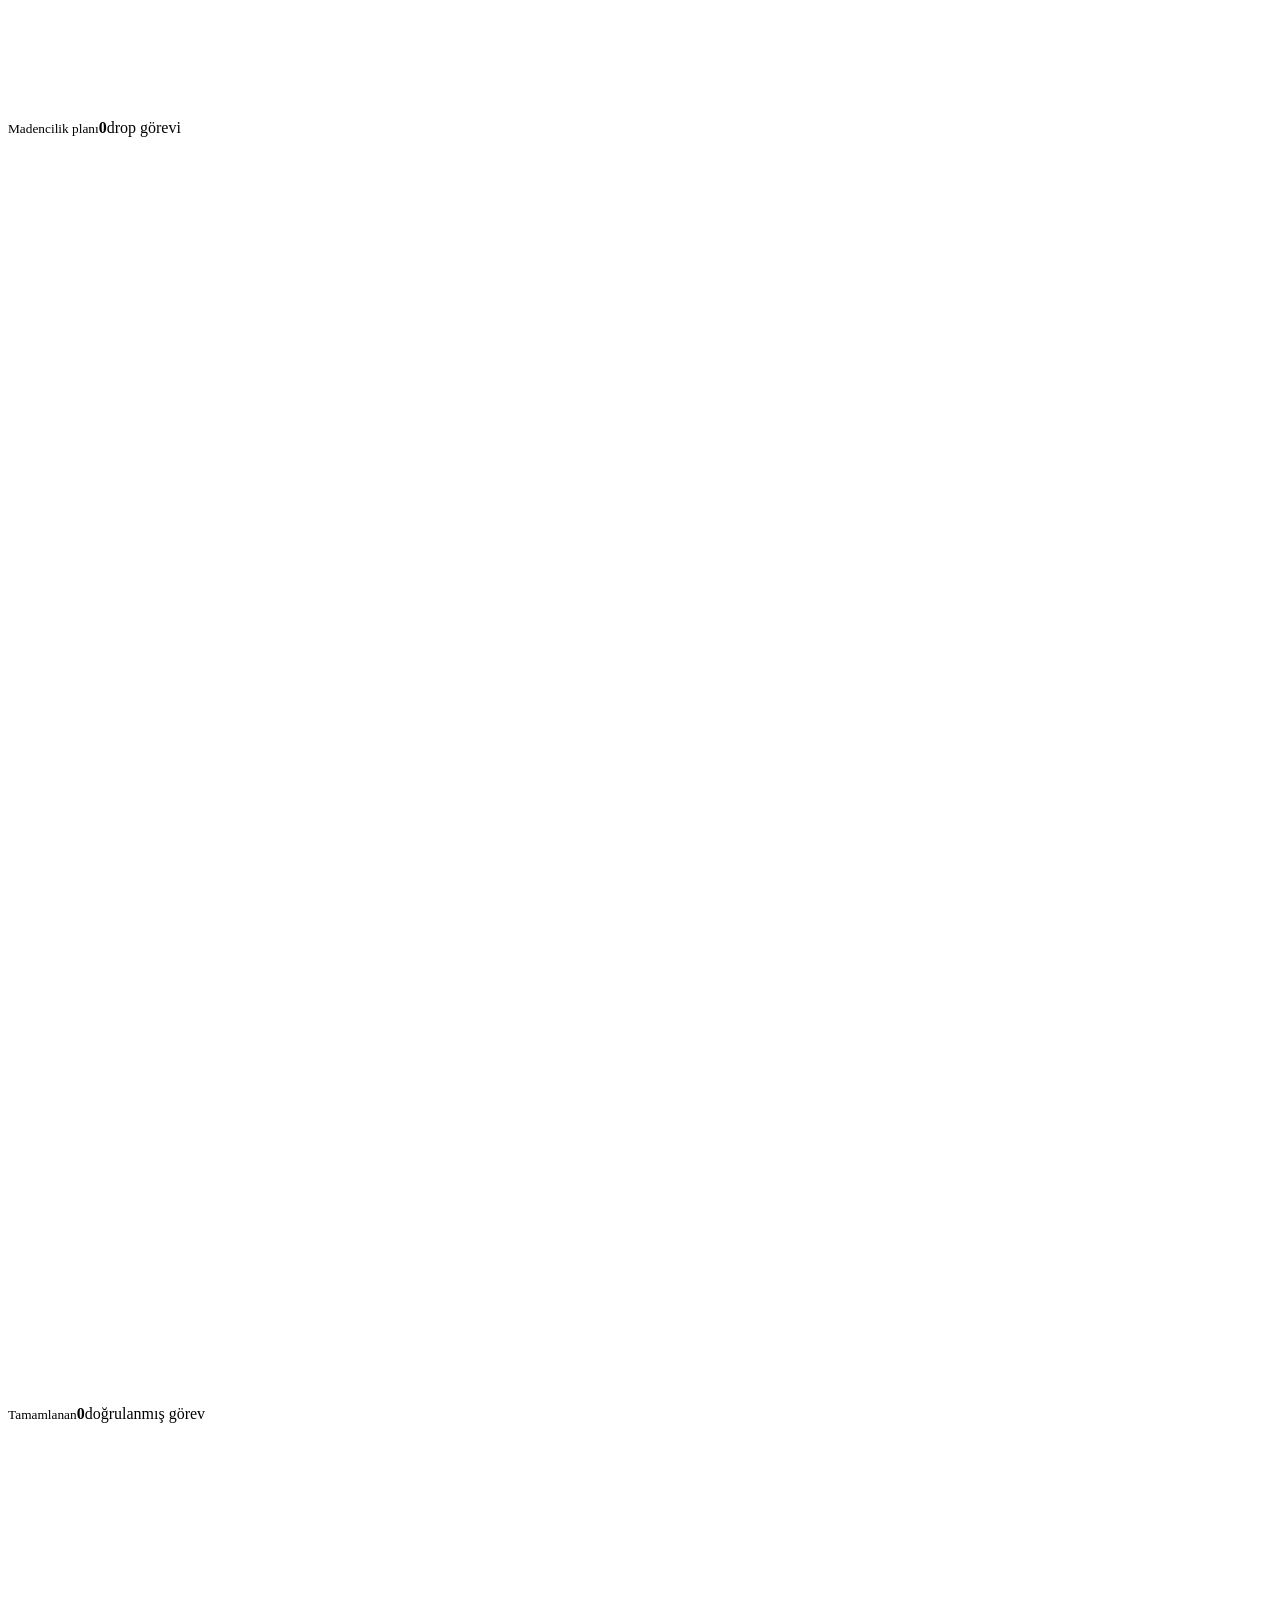
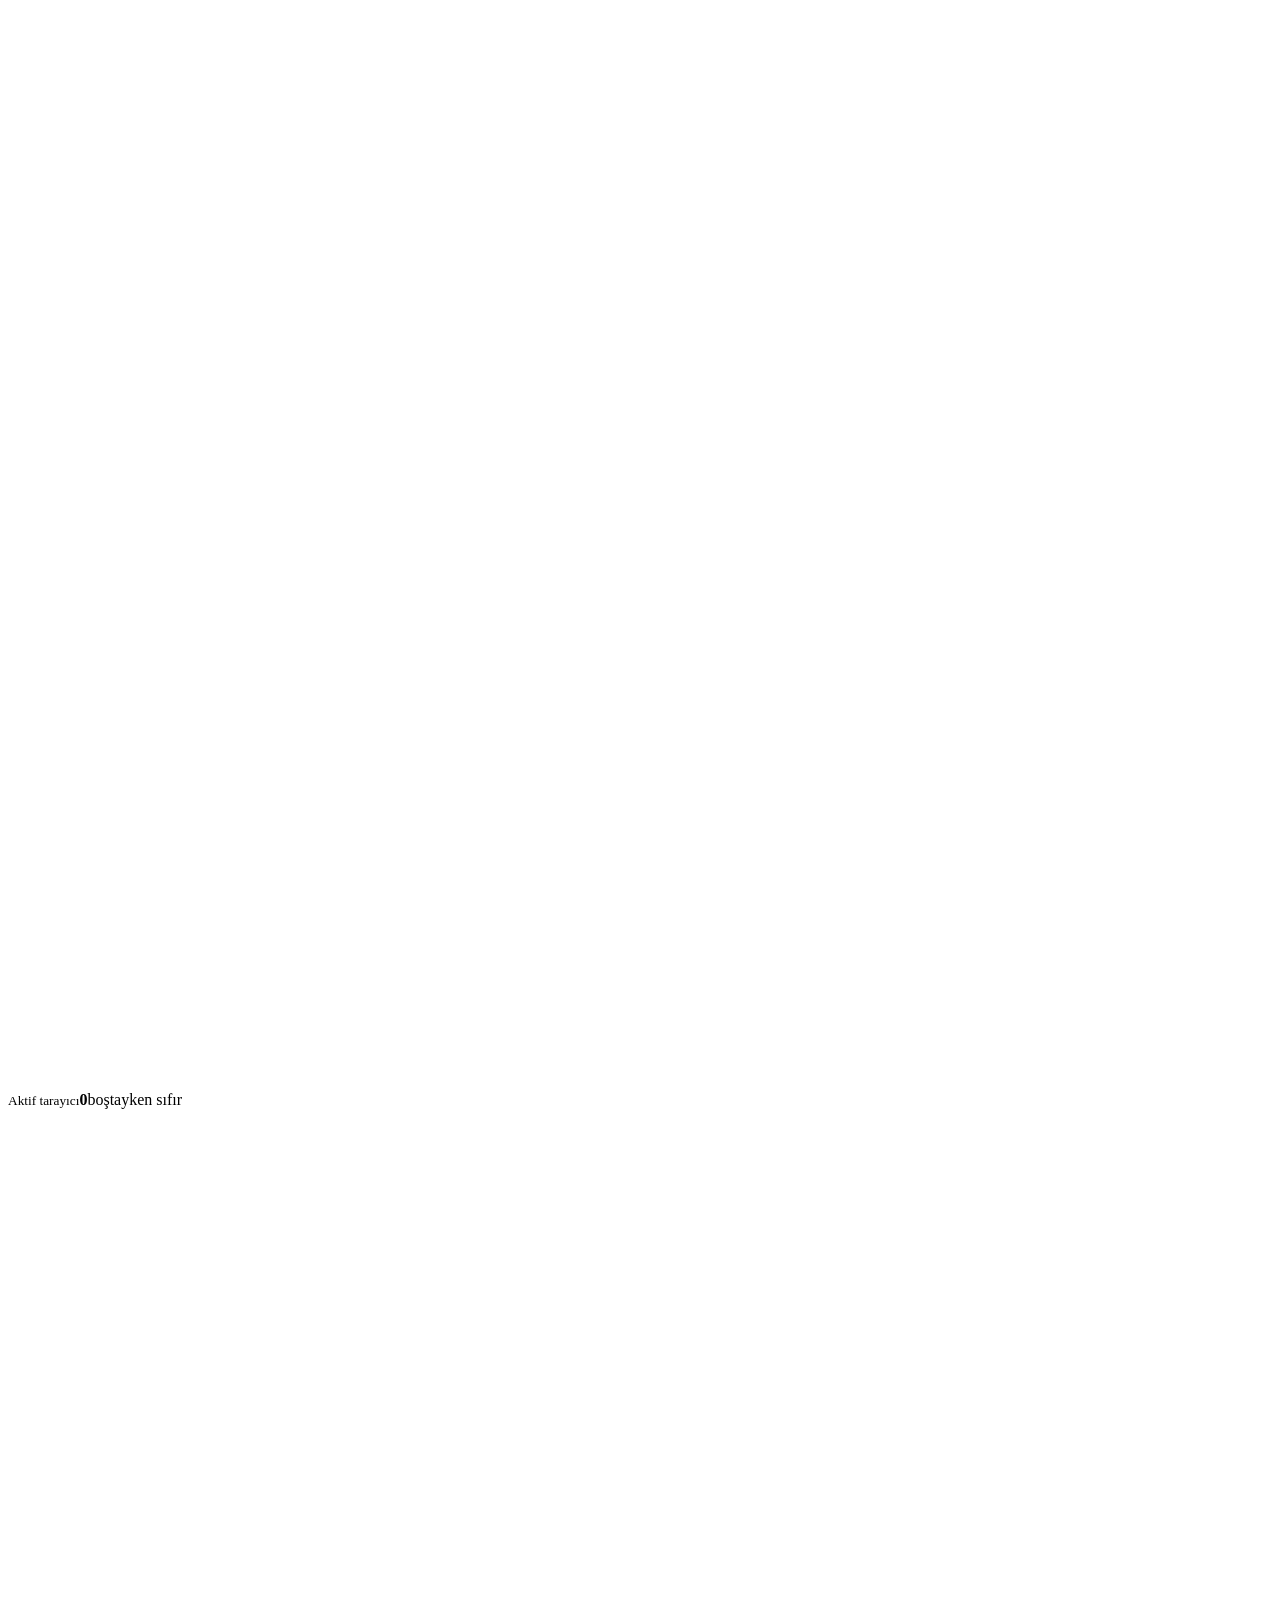
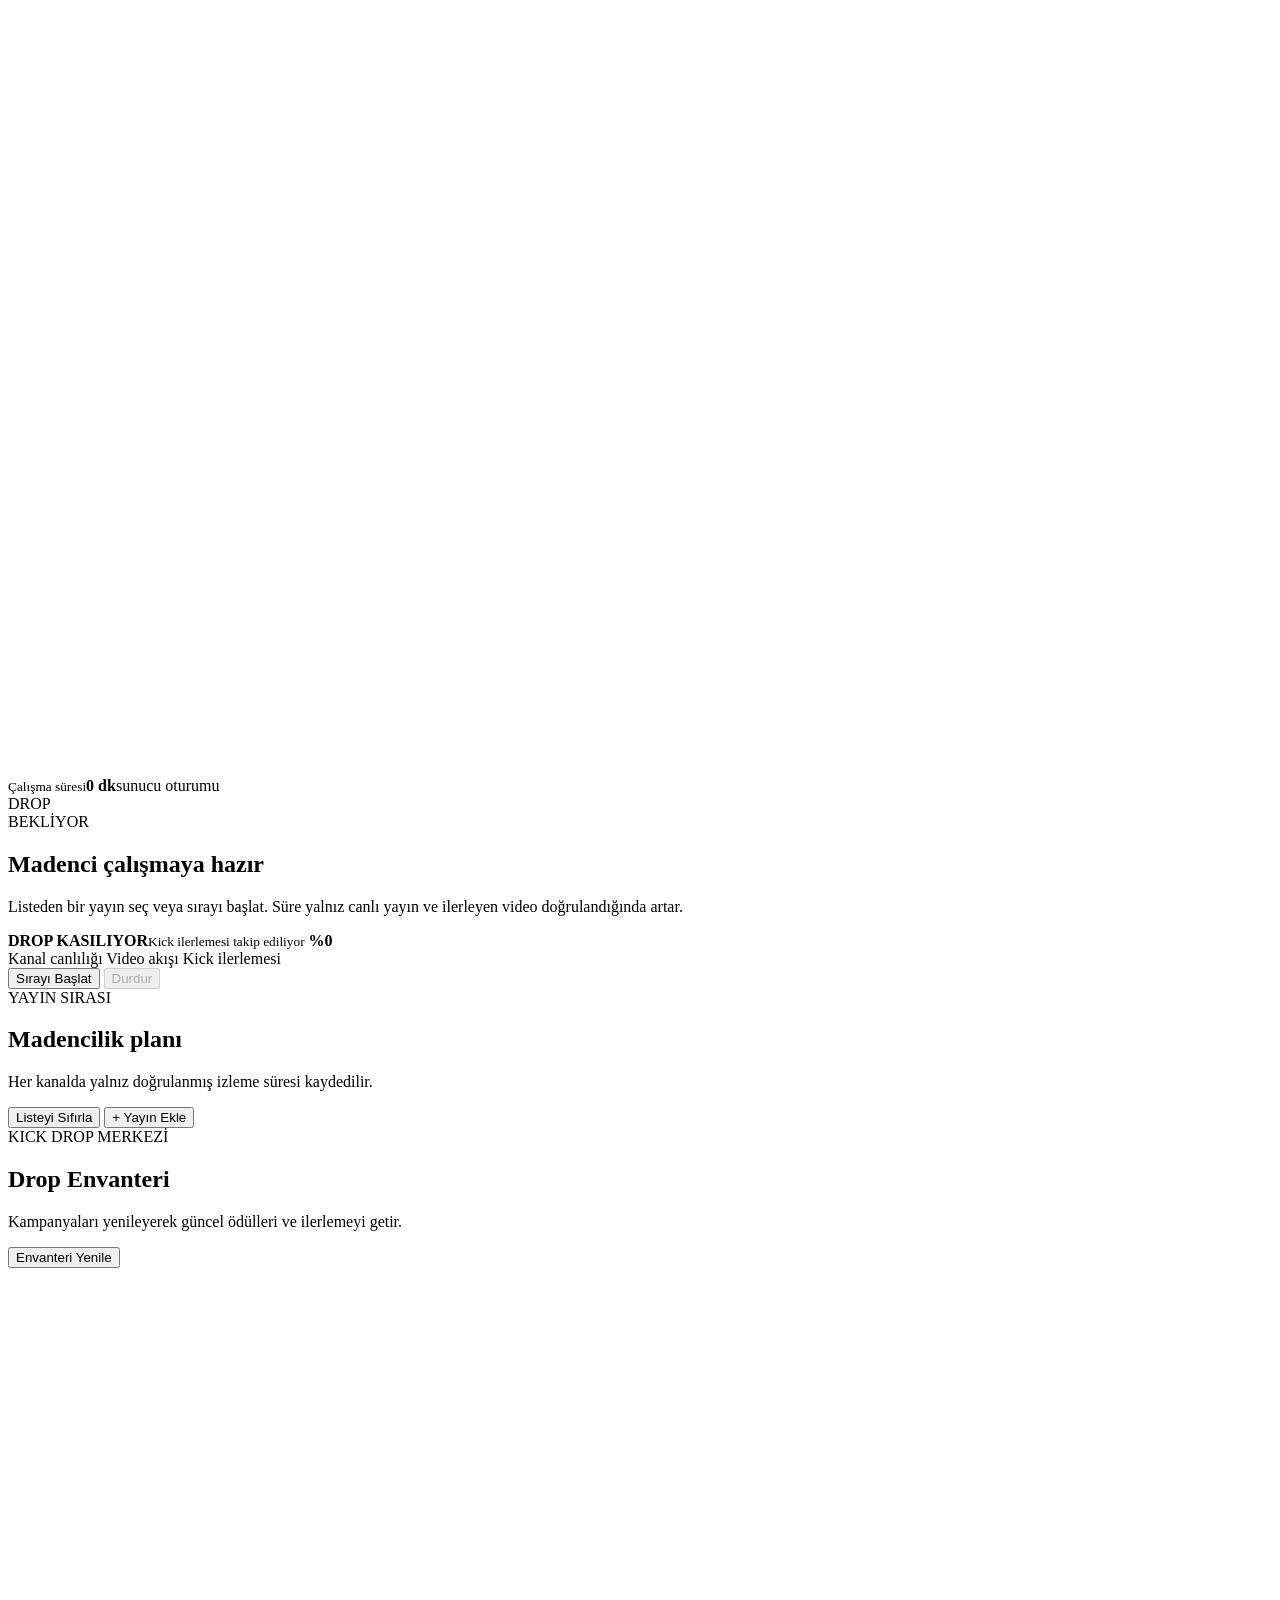
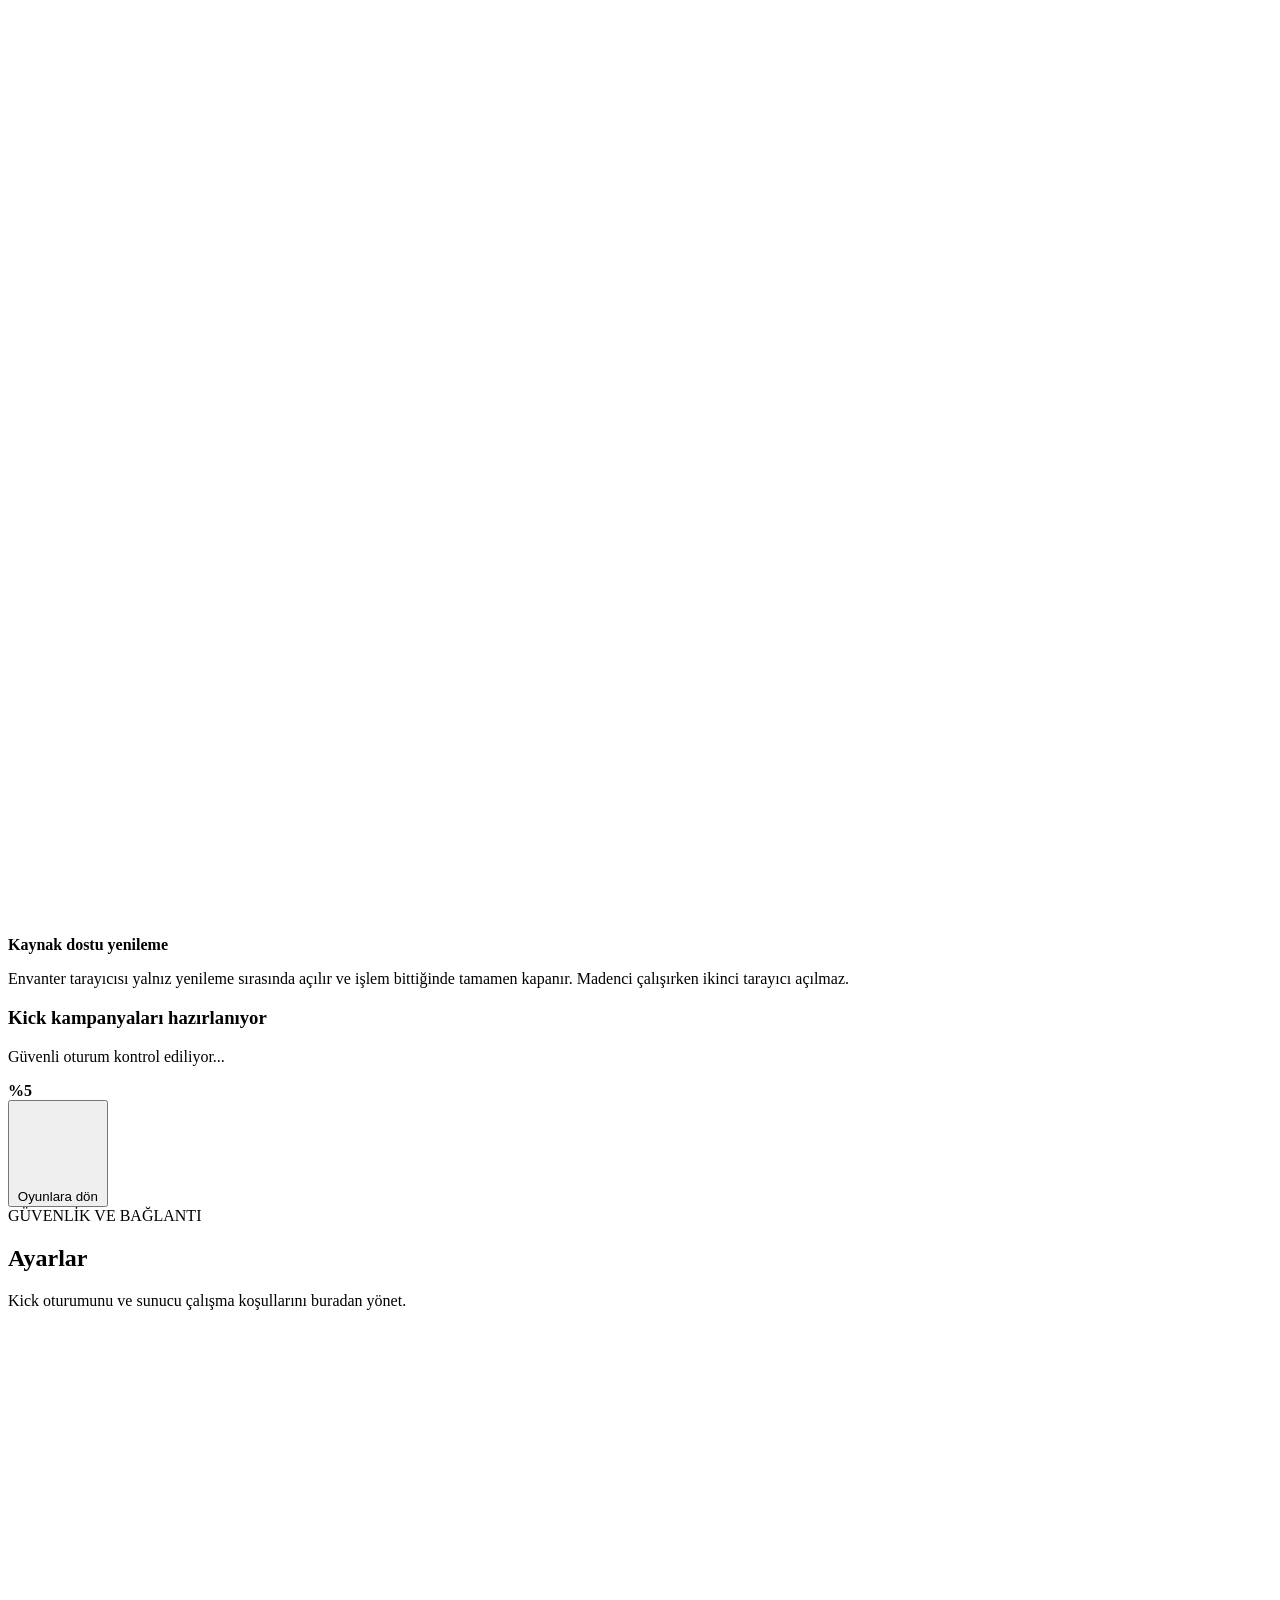
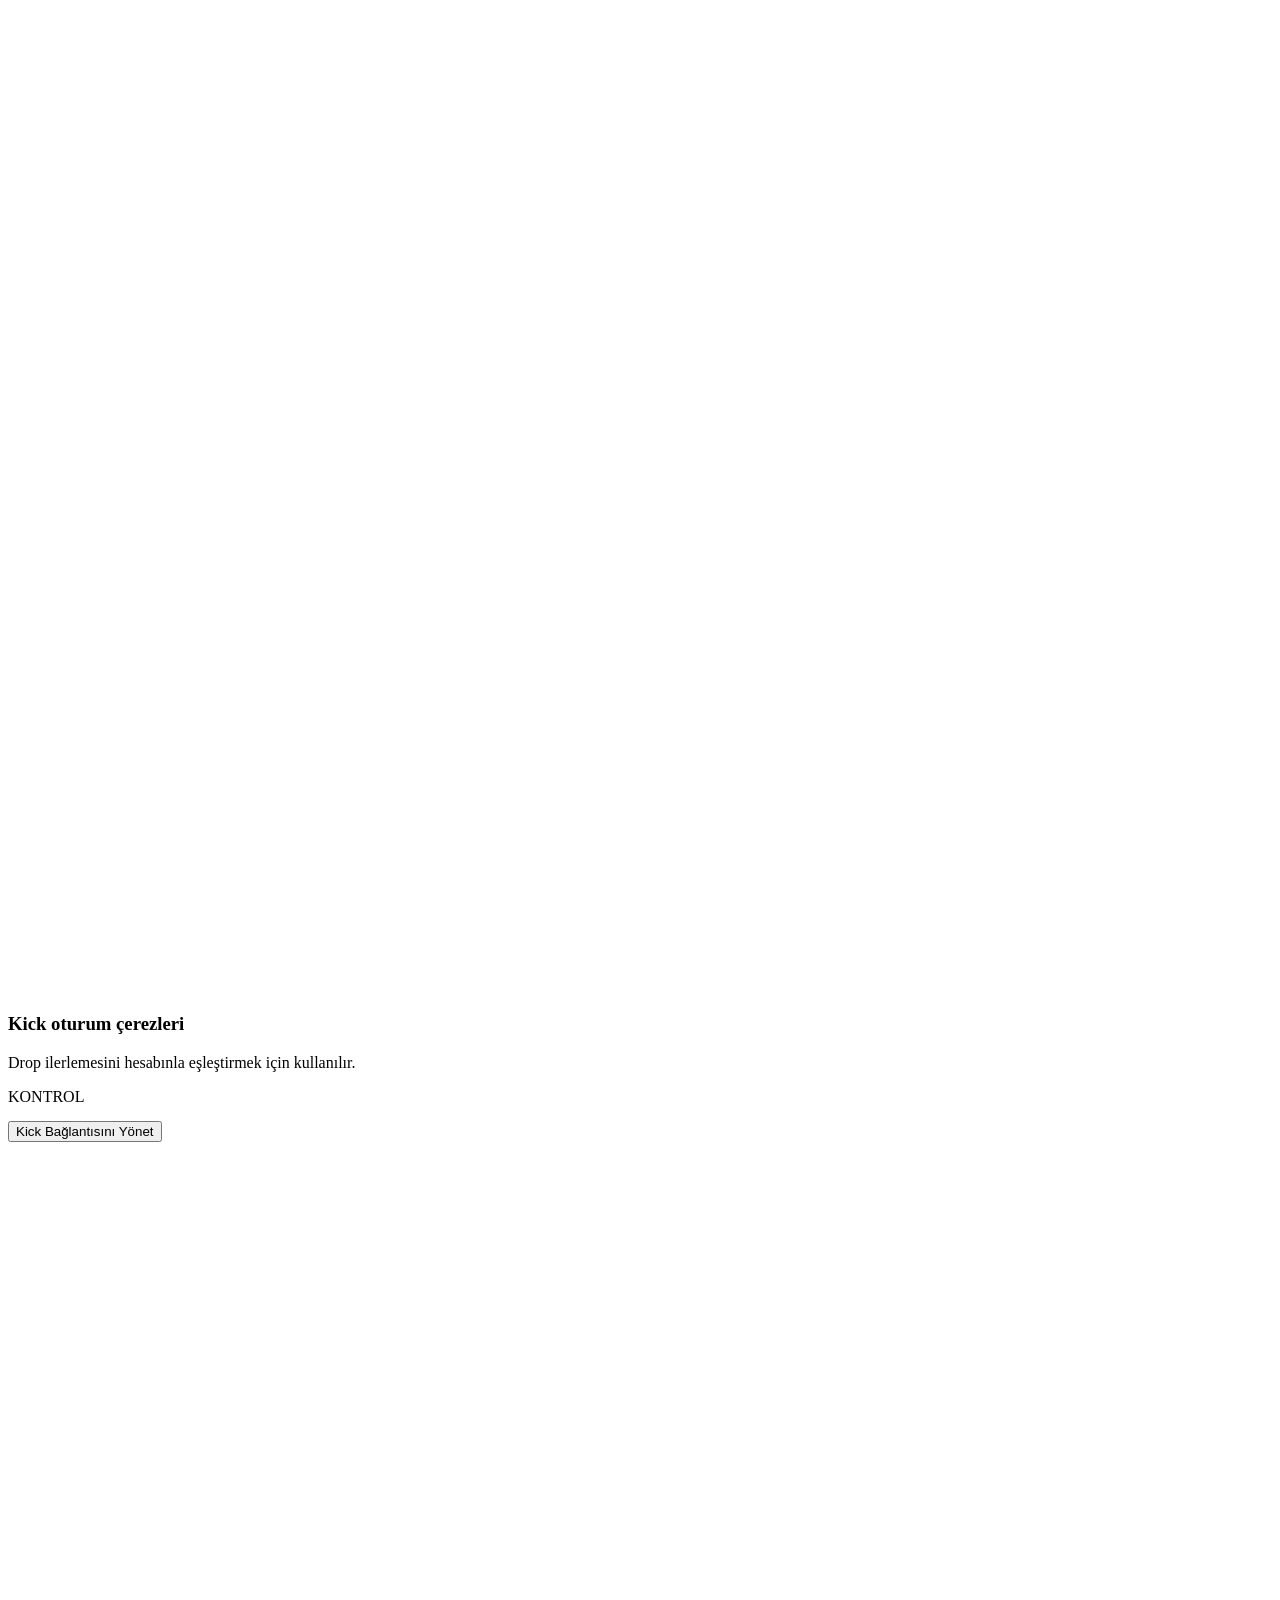
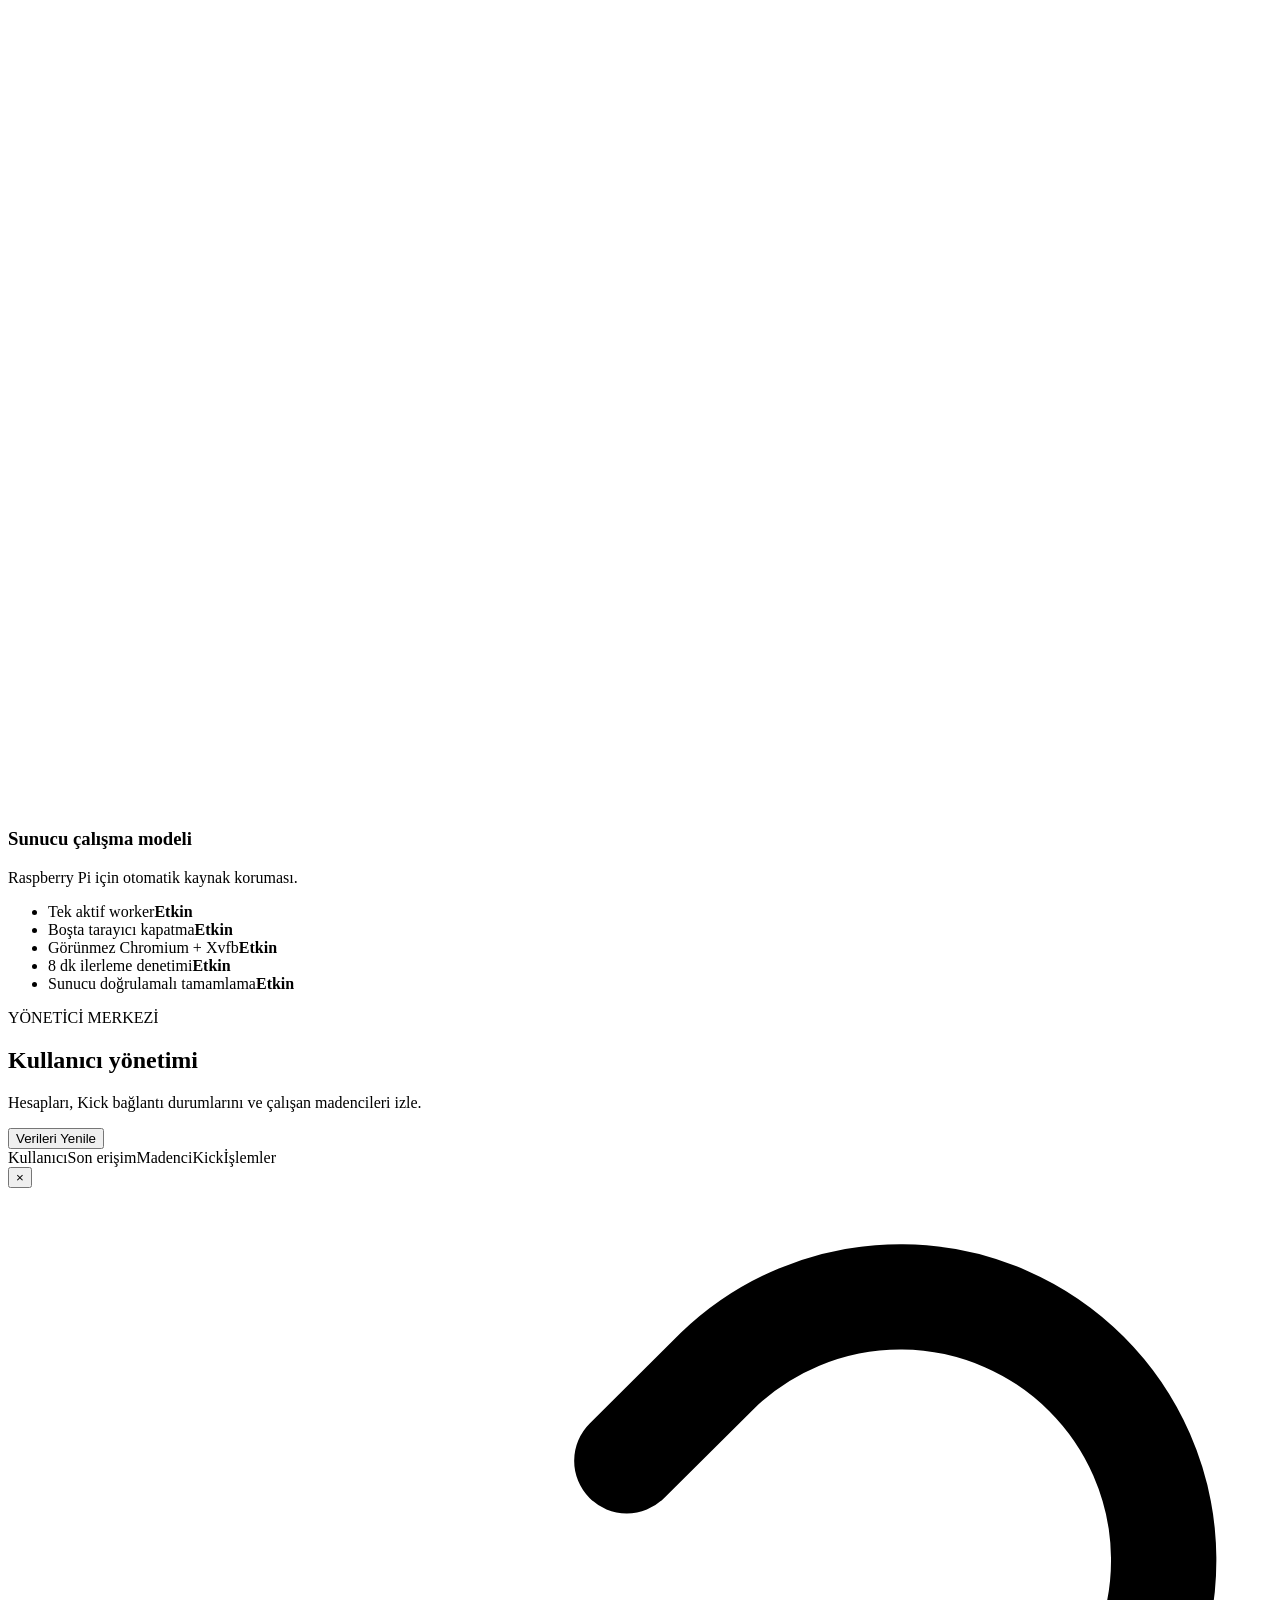
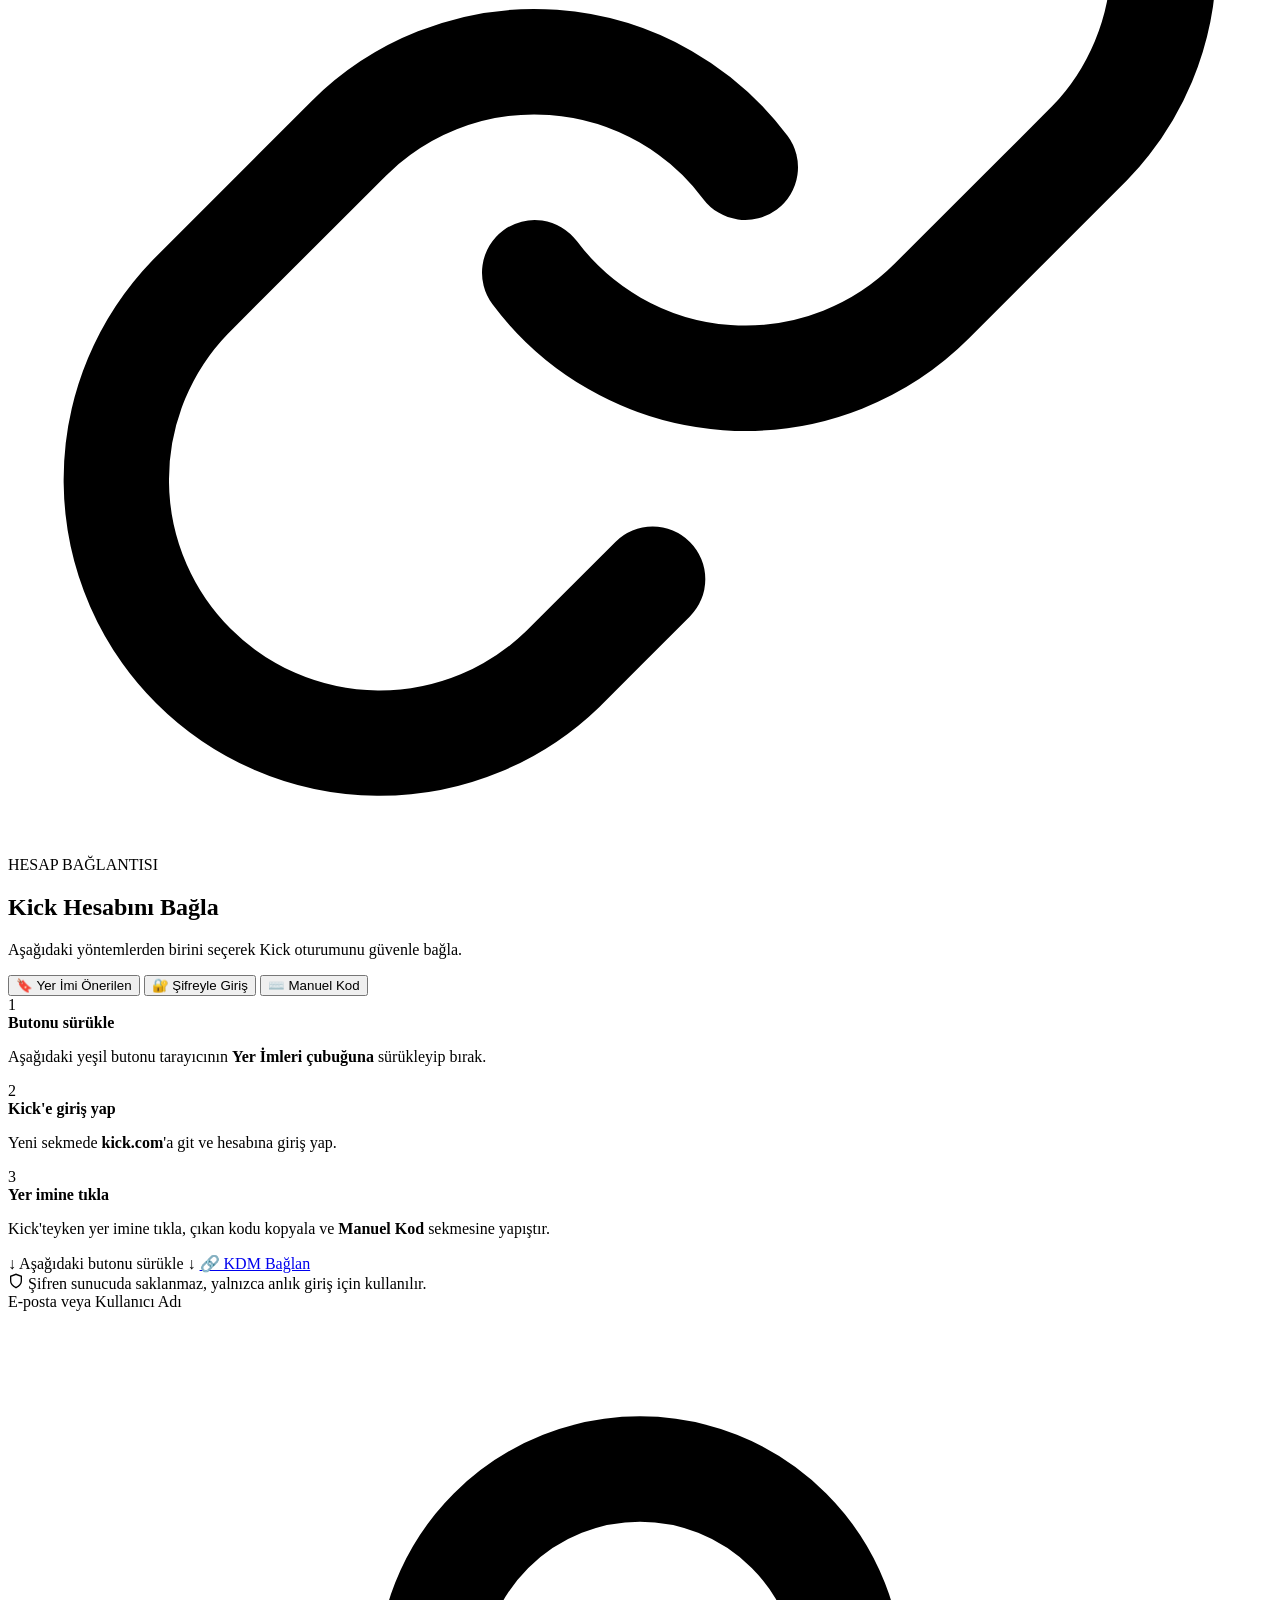
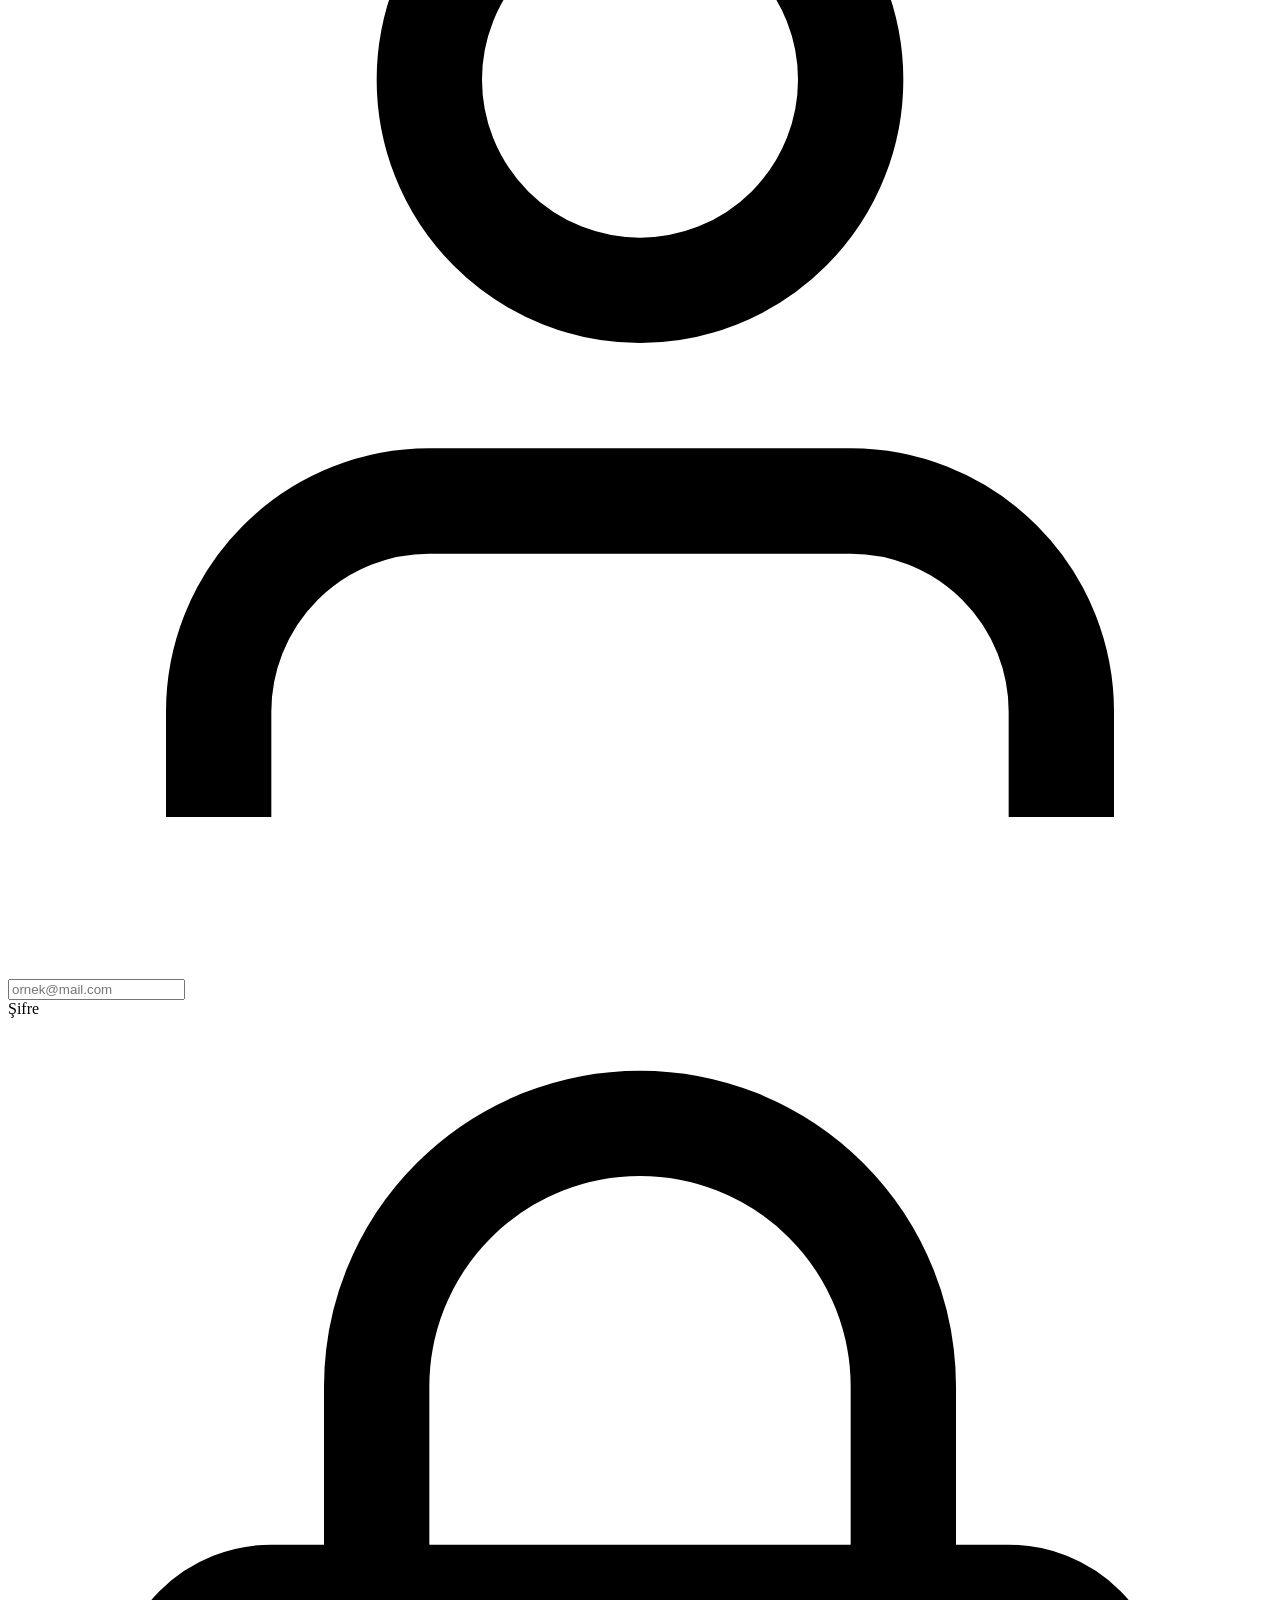
==== commit 74b10ccf: "Premium connect modal and email verification flow" ====
--- a/web/index.html
+++ b/web/index.html
@@ -236,53 +236,152 @@
   </div>
 
   <div id="connectModal" class="modal-backdrop hidden" role="dialog" aria-modal="true" aria-labelledby="connectModalTitle">
-    <div class="modal-card modal-large">
+    <div class="modal-card modal-connect">
       <button id="closeConnectModal" class="modal-close" aria-label="Kapat">×</button>
-      <span class="eyebrow">BAĞLANTI YÖNETİMİ</span>
-      <h2 id="connectModalTitle">Kick Hesabını Bağla</h2>
-      <p>Aşağıdaki yöntemlerden sana en kolay geleni seçerek Kick oturumunu bağlayabilirsin.</p>
-      
-      <div class="tabs">
-        <button class="tab-button active" data-tab="tab-bookmark">Yer İmi (Önerilen)</button>
-        <button class="tab-button" data-tab="tab-manual">Manuel Kod</button>
-        <button class="tab-button" data-tab="tab-login">Şifreyle Giriş</button>
-      </div>
-
-      <div class="tab-content active" id="tab-bookmark">
-        <h3>Tek Tıkla Bağlan (Sihirli Yer İmi)</h3>
-        <p>En güvenli ve kolay yöntem! Tarayıcı yer imlerini (Sık Kullanılanlar) kullanarak saniyeler içinde bağlan.</p>
-        <ol class="steps-list" style="margin-bottom: 20px;">
-          <li>Aşağıdaki mavi butonu farenle tut ve tarayıcının üstündeki <b>Yer İmleri (Sık Kullanılanlar) çubuğuna</b> sürükle.</li>
-          <li>Ayrı bir sekmede <b>Kick.com</b>'a gir ve hesabına normal giriş yap.</li>
-          <li>Giriş yaptıktan sonra yer imlerine sürüklediğin o "KDM Bağlan" butonuna tıkla.</li>
-          <li>Çıkan ufak pencerede sana verilen kodu kopyalayıp yandaki <b>Manuel Kod</b> sekmesine yapıştır!</li>
-        </ol>
-        <div style="text-align: center; padding: 20px; background: rgba(0,0,0,0.2); border-radius: 8px;">
-          <a href="javascript:(function(){let t=document.cookie.split('; ').find(row=>row.startsWith('session_token='));if(t){prompt('İşte Kick Token\'ın! Kopyala ve Kick Drop Miner paneline yapıştır:',t.split('=')[1]);}else{alert('Kick oturumu bulunamadı! Lütfen önce Kick.com\'a giriş yapın.');}})();" class="button button-primary" style="cursor: grab;" onclick="event.preventDefault(); alert('Lütfen bu butona tıklamak yerine farenizle tutup Yer İmleri (Sık Kullanılanlar) çubuğunuza sürükleyin!');">🔗 KDM Bağlan</a>
-        </div>
-      </div>
-
-      <div class="tab-content hidden" id="tab-manual">
-        <h3>Manuel Kod Girişi</h3>
-        <p>Yer iminden aldığın veya F12 ile bulduğun <code>session_token</code> değerini buraya yapıştır.</p>
-        <form id="manualCookieForm">
-          <label for="cookieJsonModal">session_token veya çerez JSON içeriği</label>
-          <textarea id="cookieJsonModal" rows="5" spellcheck="false" autocomplete="off" placeholder="session_token değerini buraya yapıştır"></textarea>
-          <button id="saveCookiesModalButton" class="button button-primary button-wide" type="submit" style="margin-top: 15px;">Çerezleri Kaydet</button>
-        </form>
-      </div>
-
-      <div class="tab-content hidden" id="tab-login">
-        <h3>Doğrudan Giriş (Arka Plan Botu)</h3>
-        <div class="security-warning" style="margin-bottom:15px;"><strong>Uyarı:</strong> Kick'in katı bot korumaları (Cloudflare) nedeniyle otomatik girişler sunucularda engellenebilir. Mümkünse Yer İmi yöntemini kullanın.</div>
-        <form id="directLoginForm">
-          <label for="kickUsername">Kick E-posta veya Kullanıcı Adı</label>
-          <input id="kickUsername" type="text" autocomplete="off" required>
-          <label for="kickPassword">Kick Şifresi</label>
-          <input id="kickPassword" type="password" autocomplete="off" required>
-          <p class="field-help" style="margin-bottom: 15px;">Şifreniz sistemde hiçbir şekilde saklanmaz, sadece bir kerelik oturum açma botunda kullanılır.</p>
-          <button class="button button-primary button-wide" type="submit" id="directLoginButton">Otomatik Giriş Yap</button>
-        </form>
+
+      <div class="connect-header">
+        <div class="connect-icon-wrap">
+          <svg viewBox="0 0 24 24" class="connect-icon"><path d="M10 13a5 5 0 0 0 7.54.54l3-3a5 5 0 0 0-7.07-7.07l-1.72 1.71" stroke="currentColor" stroke-width="2" fill="none" stroke-linecap="round" stroke-linejoin="round"/><path d="M14 11a5 5 0 0 0-7.54-.54l-3 3a5 5 0 0 0 7.07 7.07l1.71-1.71" stroke="currentColor" stroke-width="2" fill="none" stroke-linecap="round" stroke-linejoin="round"/></svg>
+        </div>
+        <span class="eyebrow">HESAP BAĞLANTISI</span>
+        <h2 id="connectModalTitle">Kick Hesabını Bağla</h2>
+        <p>Aşağıdaki yöntemlerden birini seçerek Kick oturumunu güvenle bağla.</p>
+      </div>
+
+      <div class="connect-tabs">
+        <button class="connect-tab active" data-tab="tab-bookmark">
+          <span class="connect-tab-icon">🔖</span>
+          <span class="connect-tab-label">Yer İmi</span>
+          <span class="connect-tab-badge">Önerilen</span>
+        </button>
+        <button class="connect-tab" data-tab="tab-login">
+          <span class="connect-tab-icon">🔐</span>
+          <span class="connect-tab-label">Şifreyle Giriş</span>
+        </button>
+        <button class="connect-tab" data-tab="tab-manual">
+          <span class="connect-tab-icon">⌨️</span>
+          <span class="connect-tab-label">Manuel Kod</span>
+        </button>
+      </div>
+
+      <!-- TAB: Bookmark -->
+      <div class="tab-panel active" id="tab-bookmark">
+        <div class="method-card">
+          <div class="method-steps">
+            <div class="step-item">
+              <span class="step-num">1</span>
+              <div>
+                <strong>Butonu sürükle</strong>
+                <p>Aşağıdaki yeşil butonu tarayıcının <b>Yer İmleri çubuğuna</b> sürükleyip bırak.</p>
+              </div>
+            </div>
+            <div class="step-item">
+              <span class="step-num">2</span>
+              <div>
+                <strong>Kick'e giriş yap</strong>
+                <p>Yeni sekmede <b>kick.com</b>'a git ve hesabına giriş yap.</p>
+              </div>
+            </div>
+            <div class="step-item">
+              <span class="step-num">3</span>
+              <div>
+                <strong>Yer imine tıkla</strong>
+                <p>Kick'teyken yer imine tıkla, çıkan kodu kopyala ve <b>Manuel Kod</b> sekmesine yapıştır.</p>
+              </div>
+            </div>
+          </div>
+          <div class="bookmark-drag-zone">
+            <span class="drag-hint">↓ Aşağıdaki butonu sürükle ↓</span>
+            <a href="javascript:(function(){let t=document.cookie.split('; ').find(row=>row.startsWith('session_token='));if(t){prompt('İşte Kick Token\'ın! Kopyala ve Kick Drop Miner paneline yapıştır:',t.split('=')[1]);}else{alert('Kick oturumu bulunamadı! Lütfen önce Kick.com\'a giriş yapın.');}})();" class="bookmark-btn" onclick="event.preventDefault(); toast('Sürükle!', 'Bu butona tıklamak yerine farenle tutup Yer İmleri çubuğuna sürükle.', 'error');">🔗 KDM Bağlan</a>
+          </div>
+        </div>
+      </div>
+
+      <!-- TAB: Direct Login -->
+      <div class="tab-panel hidden" id="tab-login">
+        <div class="method-card">
+          <!-- Step 1: Credentials -->
+          <div id="loginStep1" class="login-step active">
+            <div class="security-note">
+              <svg viewBox="0 0 24 24" width="16" height="16"><path d="M12 22s8-4 8-10V5l-8-3-8 3v7c0 6 8 10 8 10z" stroke="currentColor" stroke-width="2" fill="none"/></svg>
+              <span>Şifren sunucuda saklanmaz, yalnızca anlık giriş için kullanılır.</span>
+            </div>
+            <form id="directLoginForm">
+              <div class="form-group">
+                <label for="kickUsername">E-posta veya Kullanıcı Adı</label>
+                <div class="input-icon-wrap">
+                  <svg viewBox="0 0 24 24" class="input-icon"><path d="M20 21v-2a4 4 0 0 0-4-4H8a4 4 0 0 0-4 4v2" stroke="currentColor" stroke-width="2" fill="none"/><circle cx="12" cy="7" r="4" stroke="currentColor" stroke-width="2" fill="none"/></svg>
+                  <input id="kickUsername" type="text" placeholder="ornek@mail.com" autocomplete="off" required>
+                </div>
+              </div>
+              <div class="form-group">
+                <label for="kickPassword">Şifre</label>
+                <div class="input-icon-wrap">
+                  <svg viewBox="0 0 24 24" class="input-icon"><rect x="3" y="11" width="18" height="11" rx="2" ry="2" stroke="currentColor" stroke-width="2" fill="none"/><path d="M7 11V7a5 5 0 0 1 10 0v4" stroke="currentColor" stroke-width="2" fill="none"/></svg>
+                  <input id="kickPassword" type="password" placeholder="••••••••" autocomplete="off" required>
+                </div>
+              </div>
+              <button class="button button-primary button-wide" type="submit" id="directLoginButton">
+                <span class="btn-content">Giriş Yap</span>
+                <span class="btn-spinner hidden"></span>
+              </button>
+            </form>
+          </div>
+
+          <!-- Step 2: Email Verification Code -->
+          <div id="loginStep2" class="login-step hidden">
+            <div class="verify-code-header">
+              <div class="verify-icon-wrap">
+                <svg viewBox="0 0 24 24" width="32" height="32"><path d="M4 4h16c1.1 0 2 .9 2 2v12c0 1.1-.9 2-2 2H4c-1.1 0-2-.9-2-2V6c0-1.1.9-2 2-2z" stroke="#53fc18" stroke-width="2" fill="none"/><polyline points="22,6 12,13 2,6" stroke="#53fc18" stroke-width="2" fill="none"/></svg>
+              </div>
+              <h3>E-posta Doğrulama</h3>
+              <p>Kick, e-posta adresine bir doğrulama kodu gönderdi.<br>Lütfen gelen kutunu kontrol edip kodu aşağıya gir.</p>
+            </div>
+            <form id="verifyCodeForm">
+              <div class="code-input-wrap">
+                <input id="verifyCode" type="text" maxlength="6" autocomplete="one-time-code" placeholder="— — — — — —" class="code-input">
+              </div>
+              <button class="button button-primary button-wide" type="submit" id="verifyCodeButton">
+                <span class="btn-content">Doğrula ve Bağlan</span>
+                <span class="btn-spinner hidden"></span>
+              </button>
+              <button type="button" class="button button-ghost button-wide" id="backToLoginStep1" style="margin-top:8px;">← Geri Dön</button>
+            </form>
+          </div>
+
+          <!-- Login Result -->
+          <div id="loginResult" class="login-step hidden">
+            <div class="result-icon" id="loginResultIcon"></div>
+            <h3 id="loginResultTitle"></h3>
+            <p id="loginResultText"></p>
+            <button type="button" class="button button-secondary button-wide" id="loginResultRetry">Tekrar Dene</button>
+          </div>
+        </div>
+      </div>
+
+      <!-- TAB: Manual -->
+      <div class="tab-panel hidden" id="tab-manual">
+        <div class="method-card">
+          <div class="security-note">
+            <svg viewBox="0 0 24 24" width="16" height="16"><circle cx="12" cy="12" r="10" stroke="currentColor" stroke-width="2" fill="none"/><line x1="12" y1="16" x2="12" y2="12" stroke="currentColor" stroke-width="2"/><line x1="12" y1="8" x2="12.01" y2="8" stroke="currentColor" stroke-width="2"/></svg>
+            <span>Yer iminden aldığın veya F12 → Application → Cookies → <code>session_token</code> değerini buraya yapıştır.</span>
+          </div>
+          <form id="manualCookieForm">
+            <div class="form-group">
+              <label for="cookieJsonModal">session_token değeri</label>
+              <textarea id="cookieJsonModal" rows="4" spellcheck="false" autocomplete="off" placeholder="Buraya yapıştır..."></textarea>
+            </div>
+            <button id="saveCookiesModalButton" class="button button-primary button-wide" type="submit">
+              <span class="btn-content">Oturumu Kaydet</span>
+              <span class="btn-spinner hidden"></span>
+            </button>
+          </form>
+        </div>
+      </div>
+
+      <div id="connectStatus" class="connect-status hidden">
+        <span class="connect-status-dot"></span>
+        <span id="connectStatusText"></span>
       </div>
     </div>
   </div>
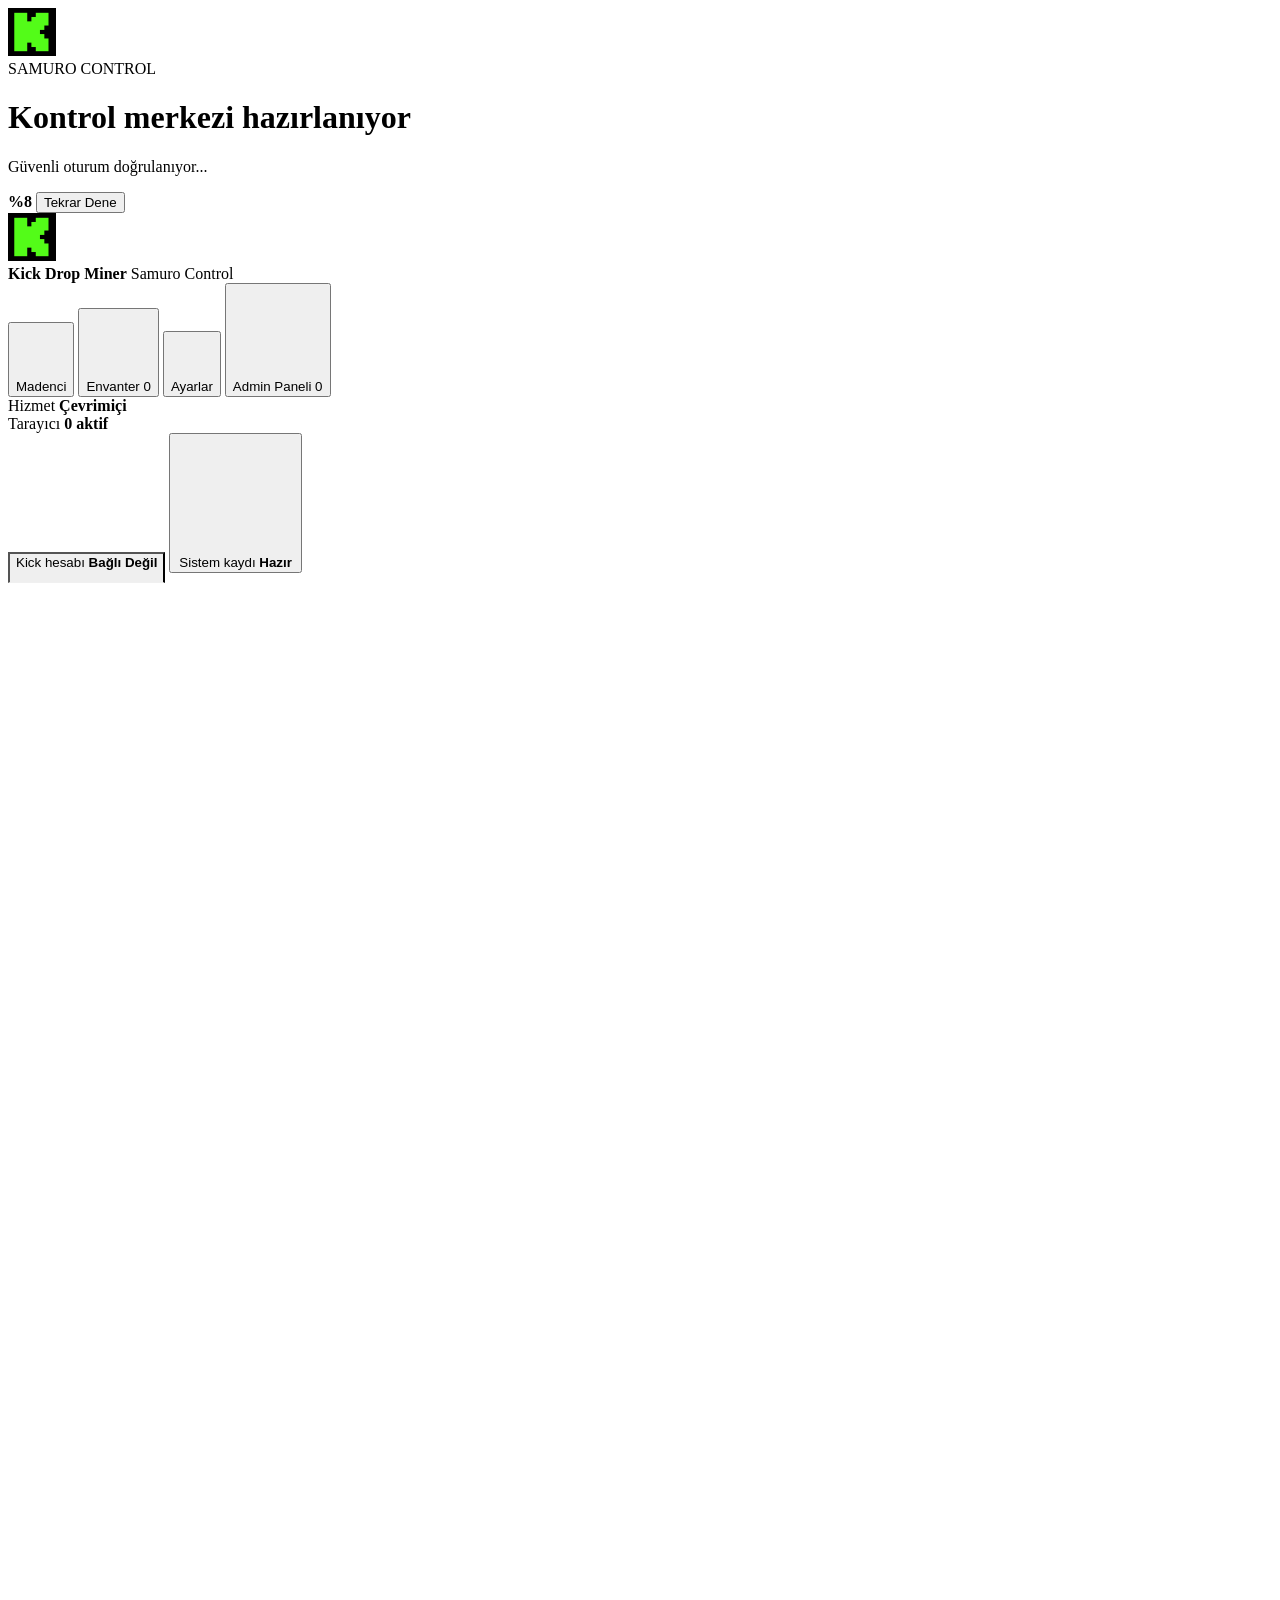
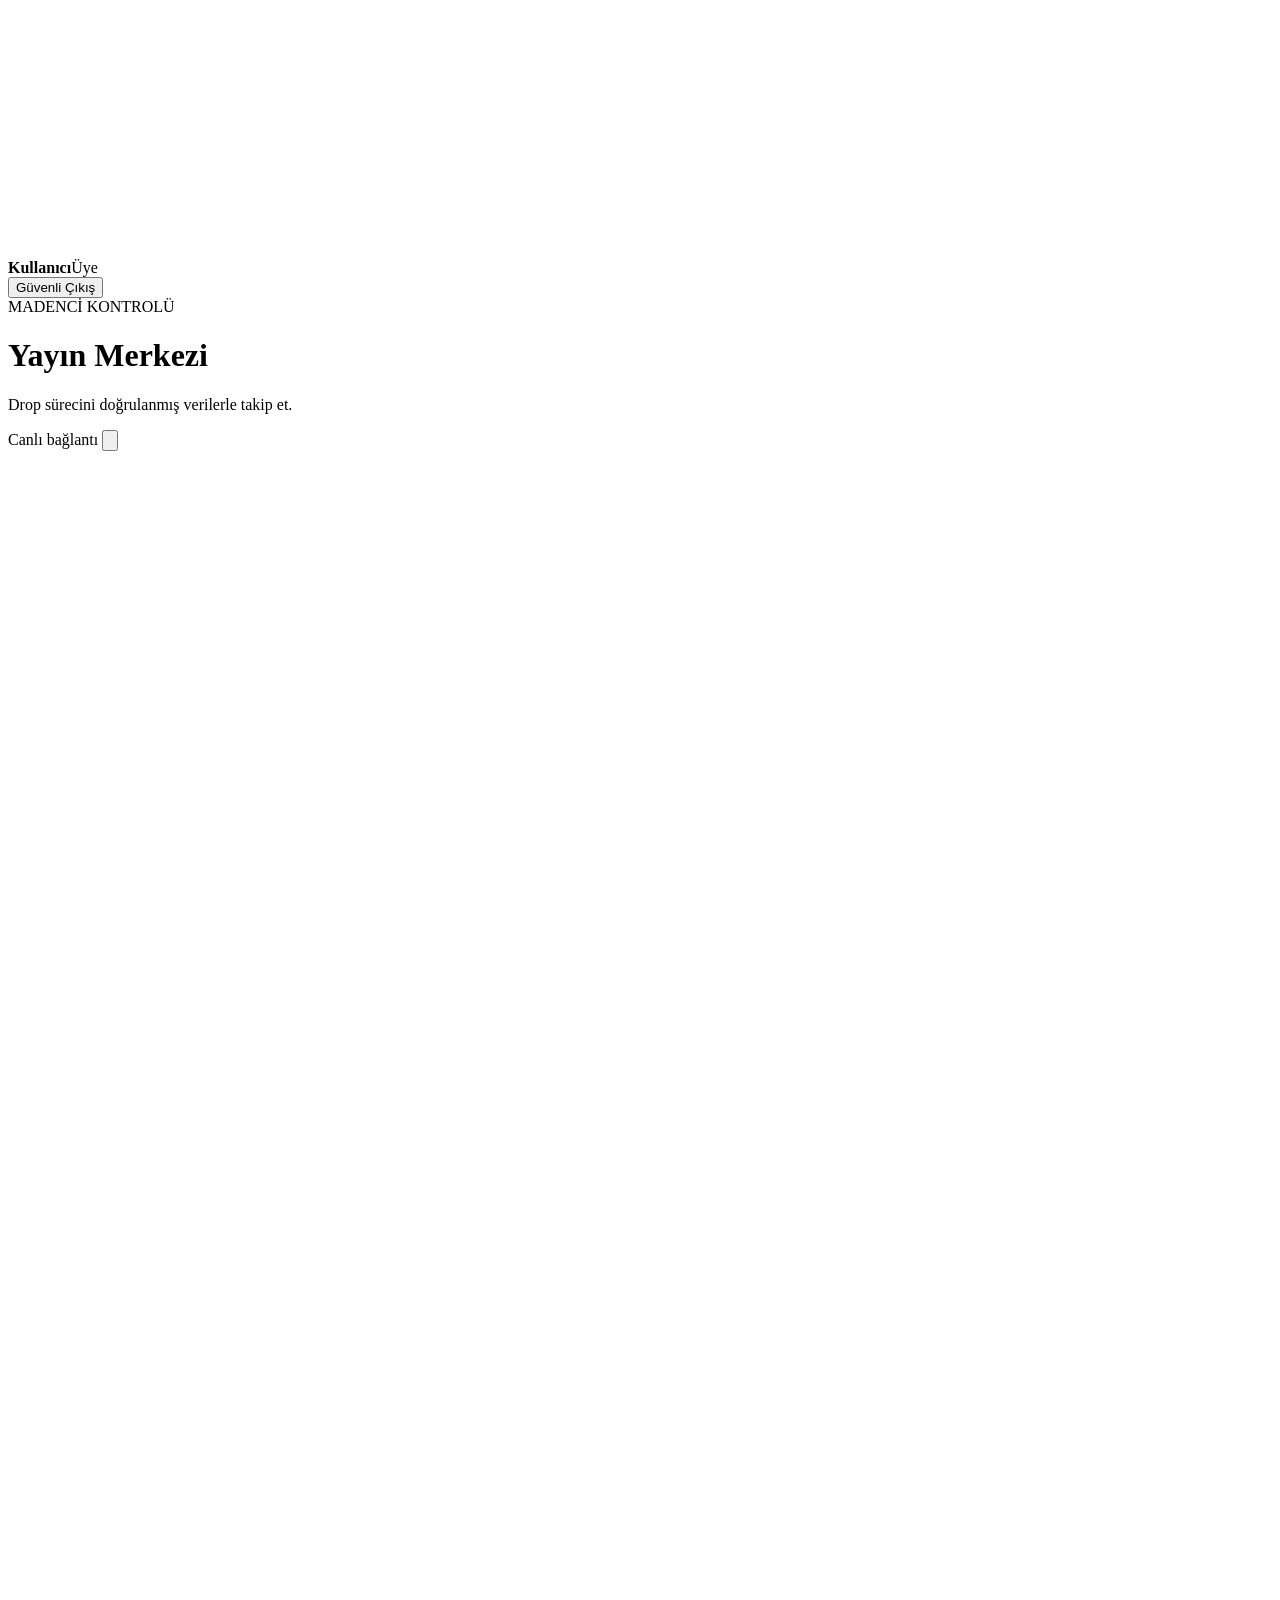
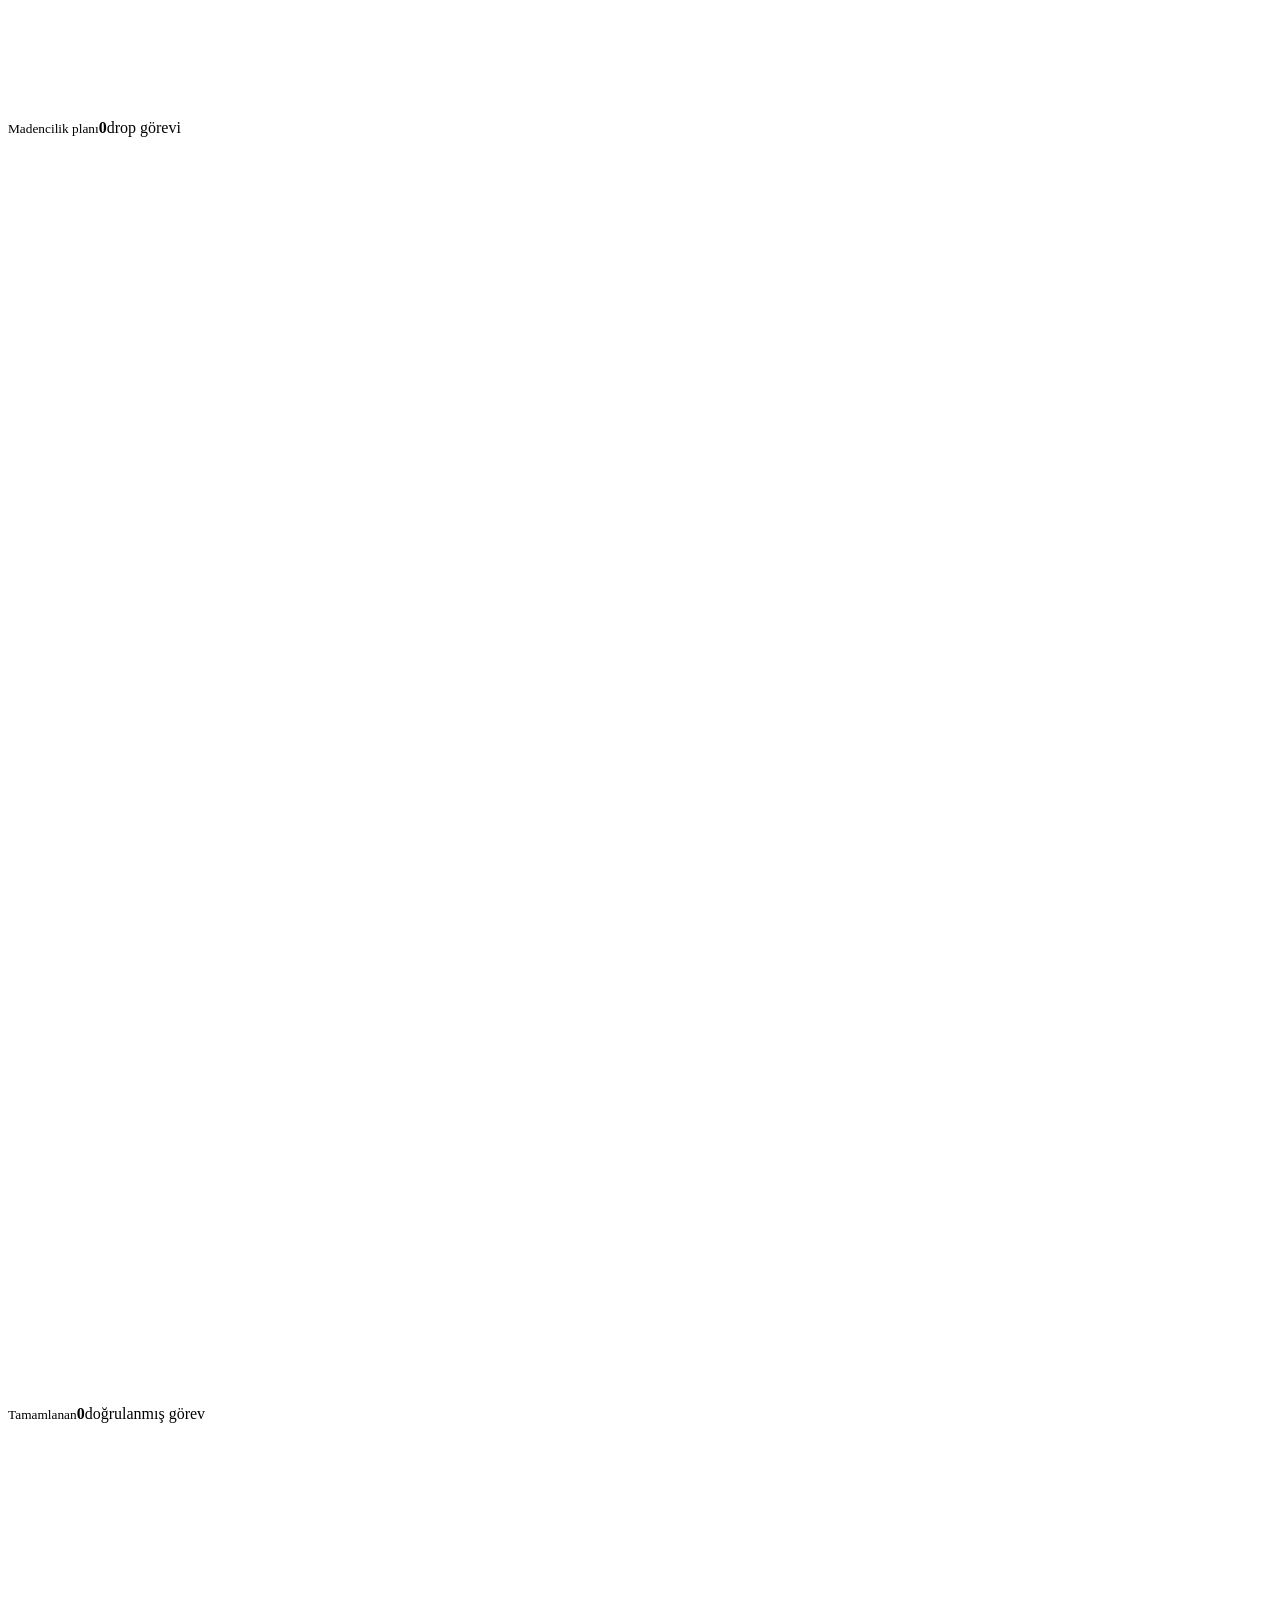
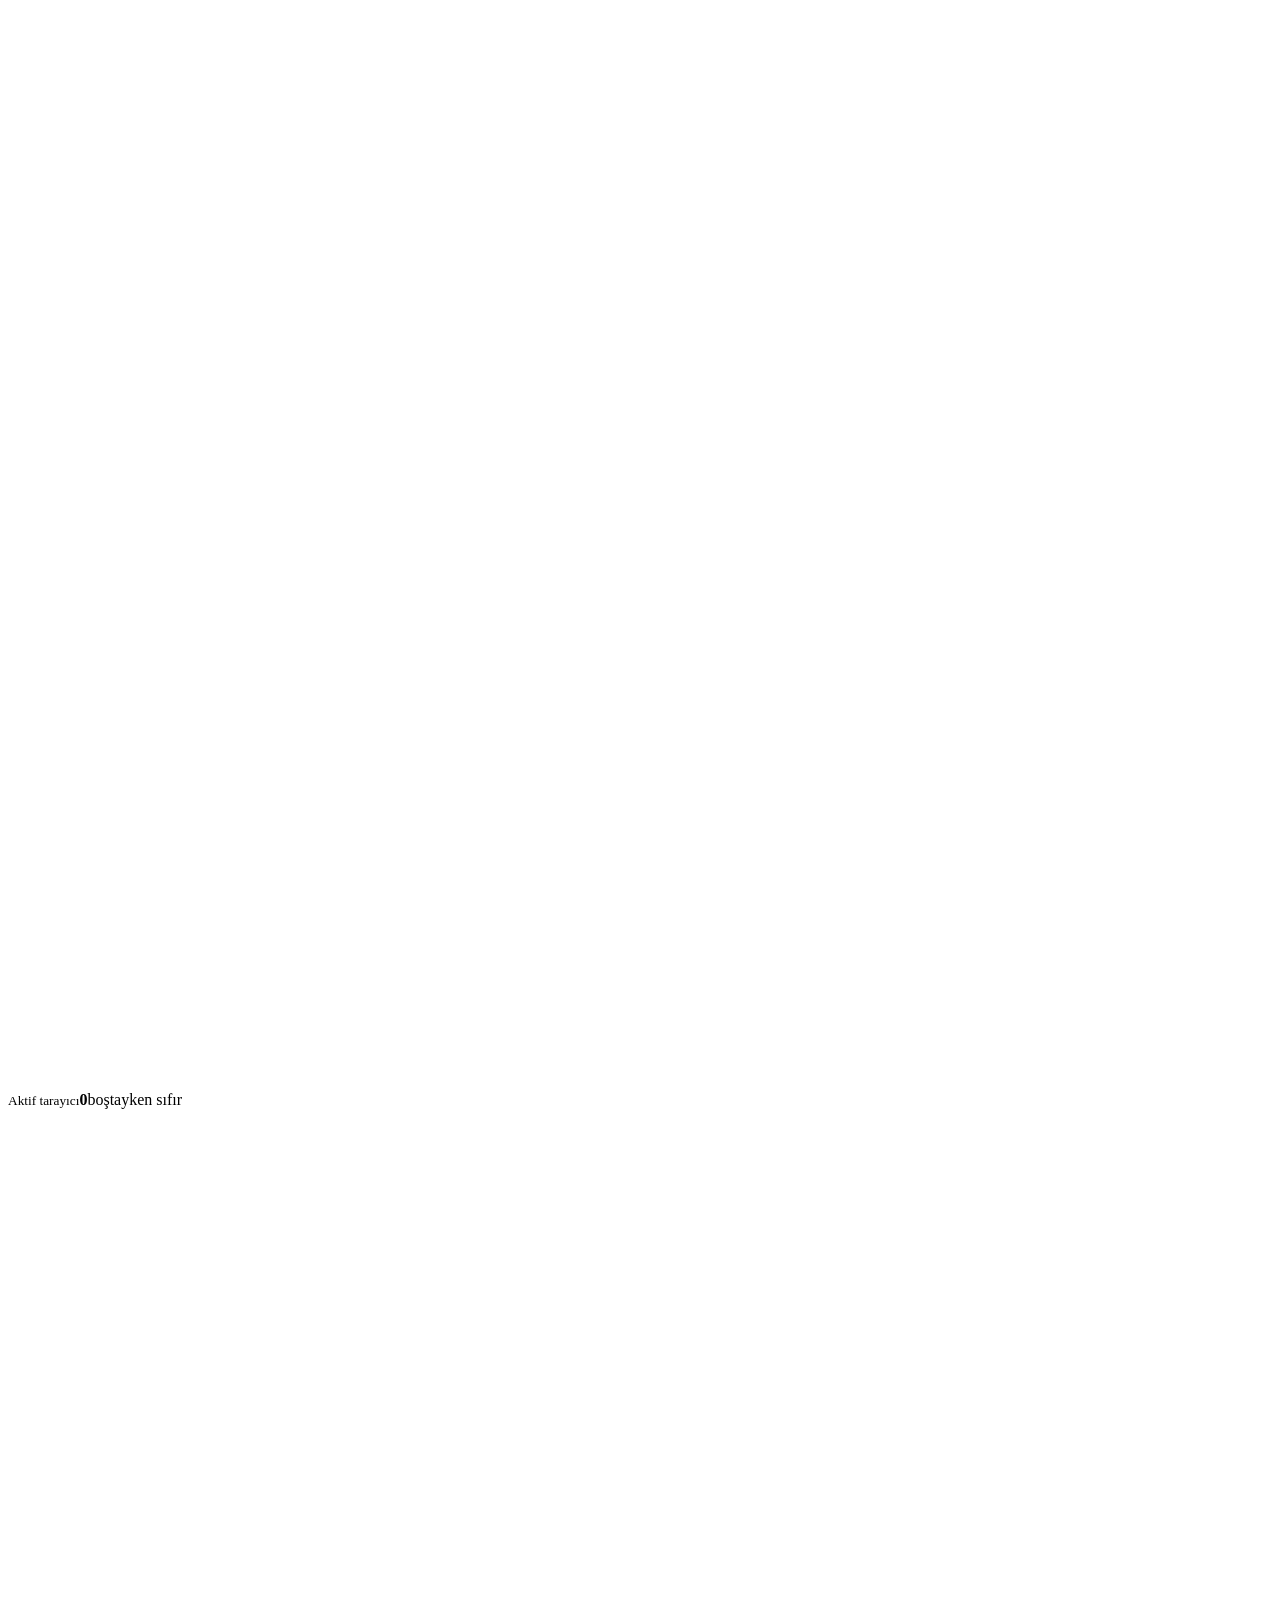
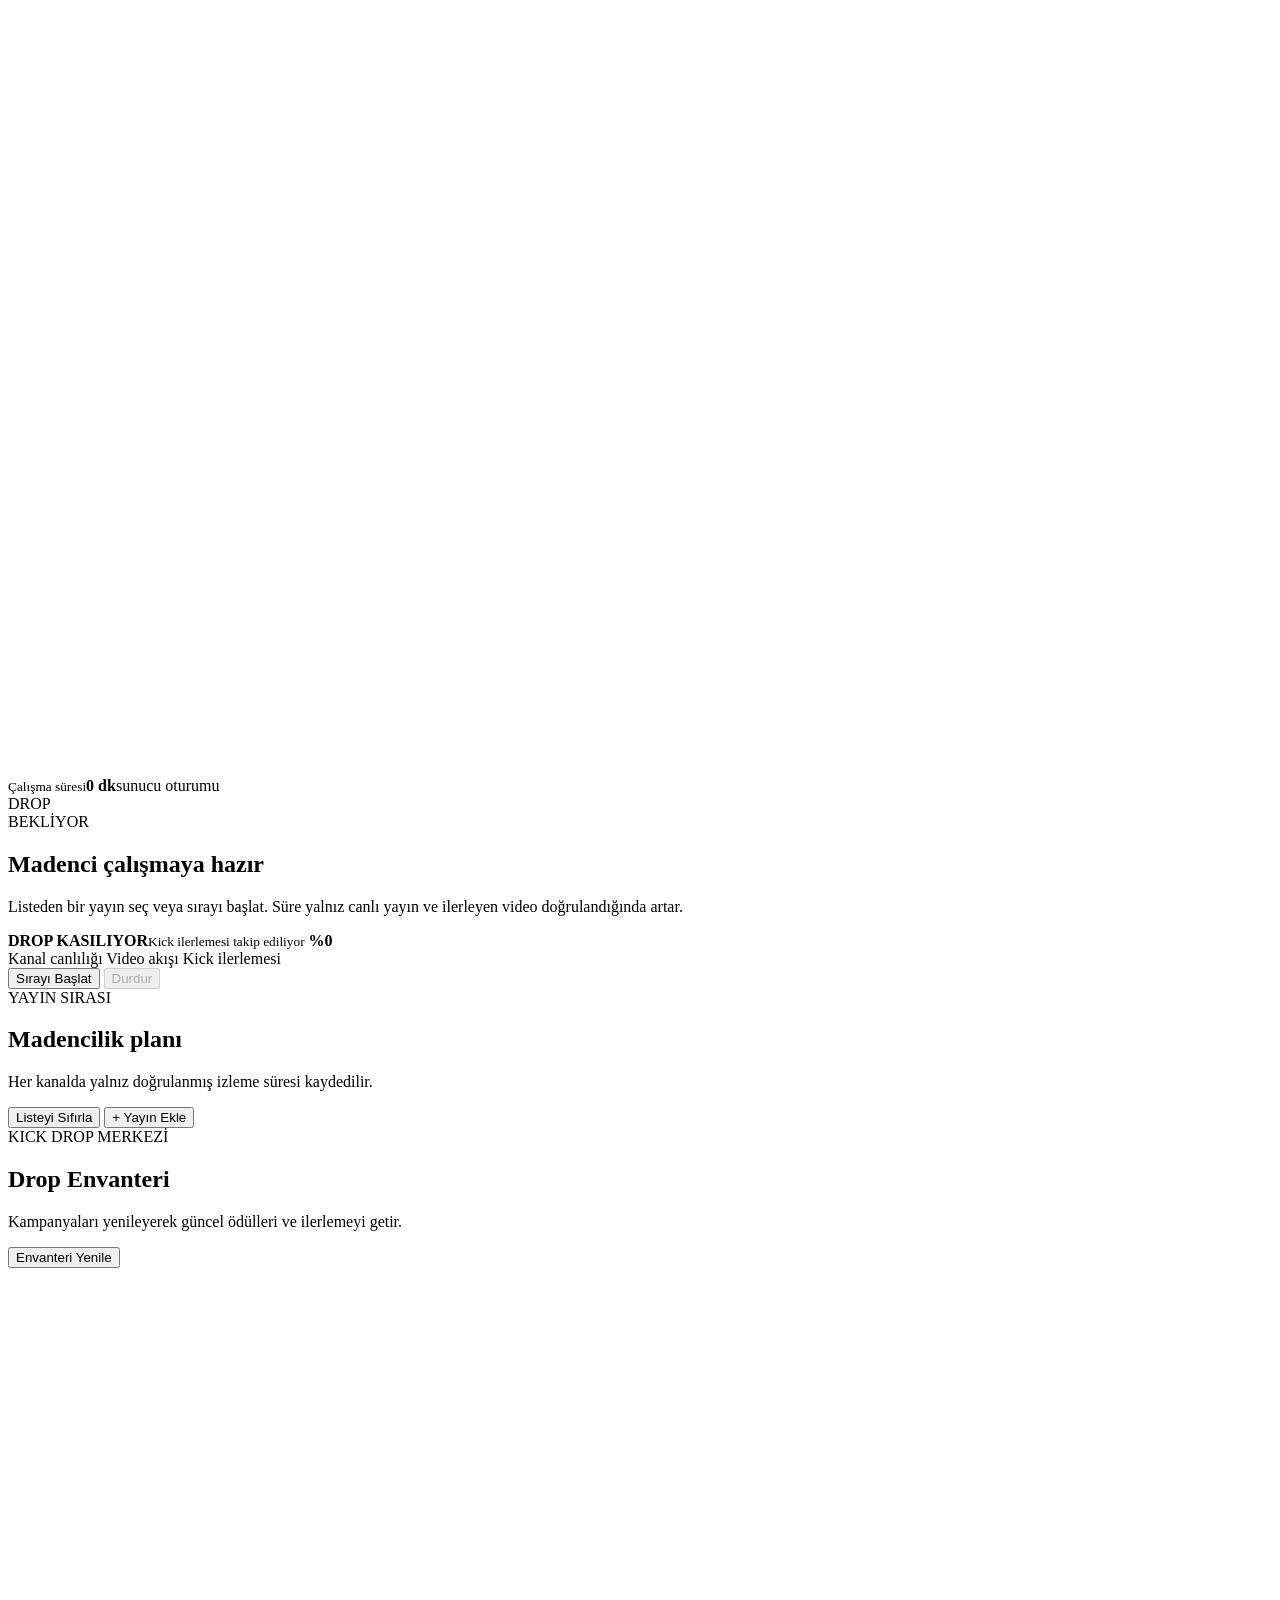
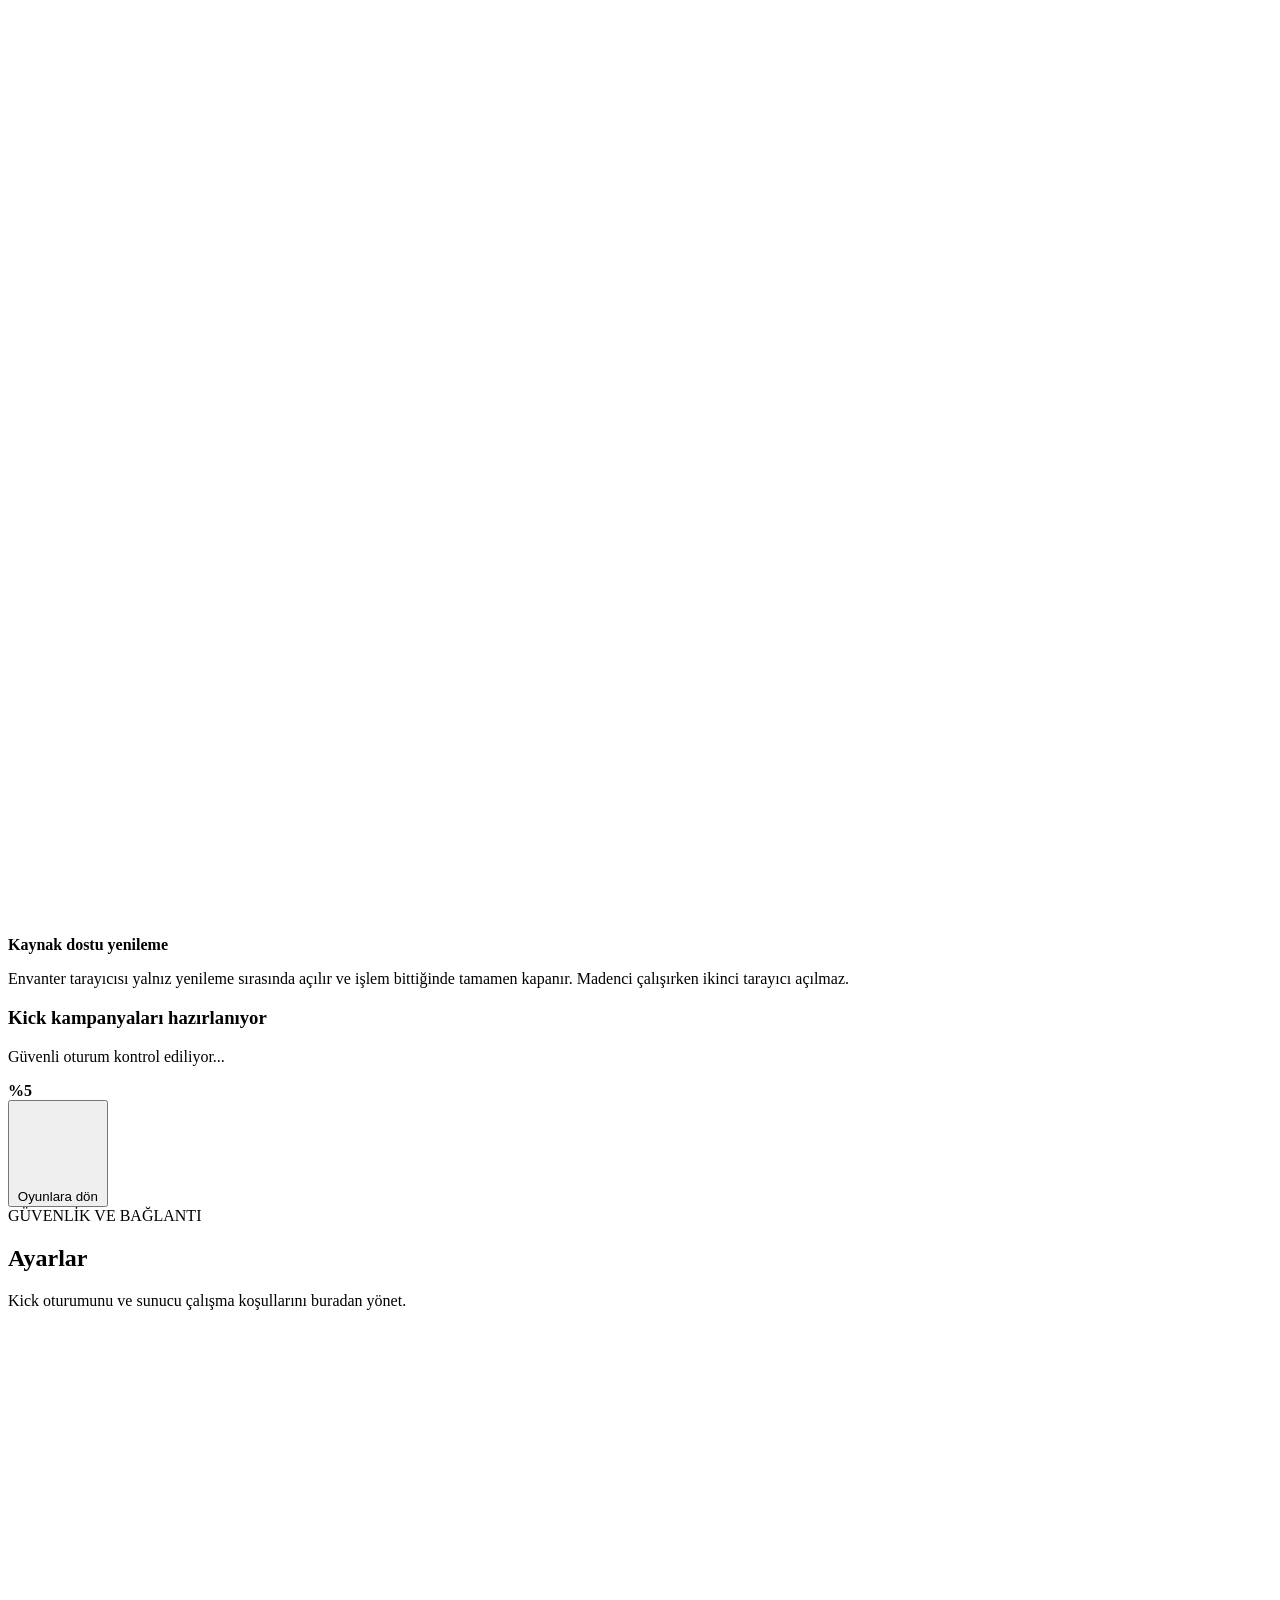
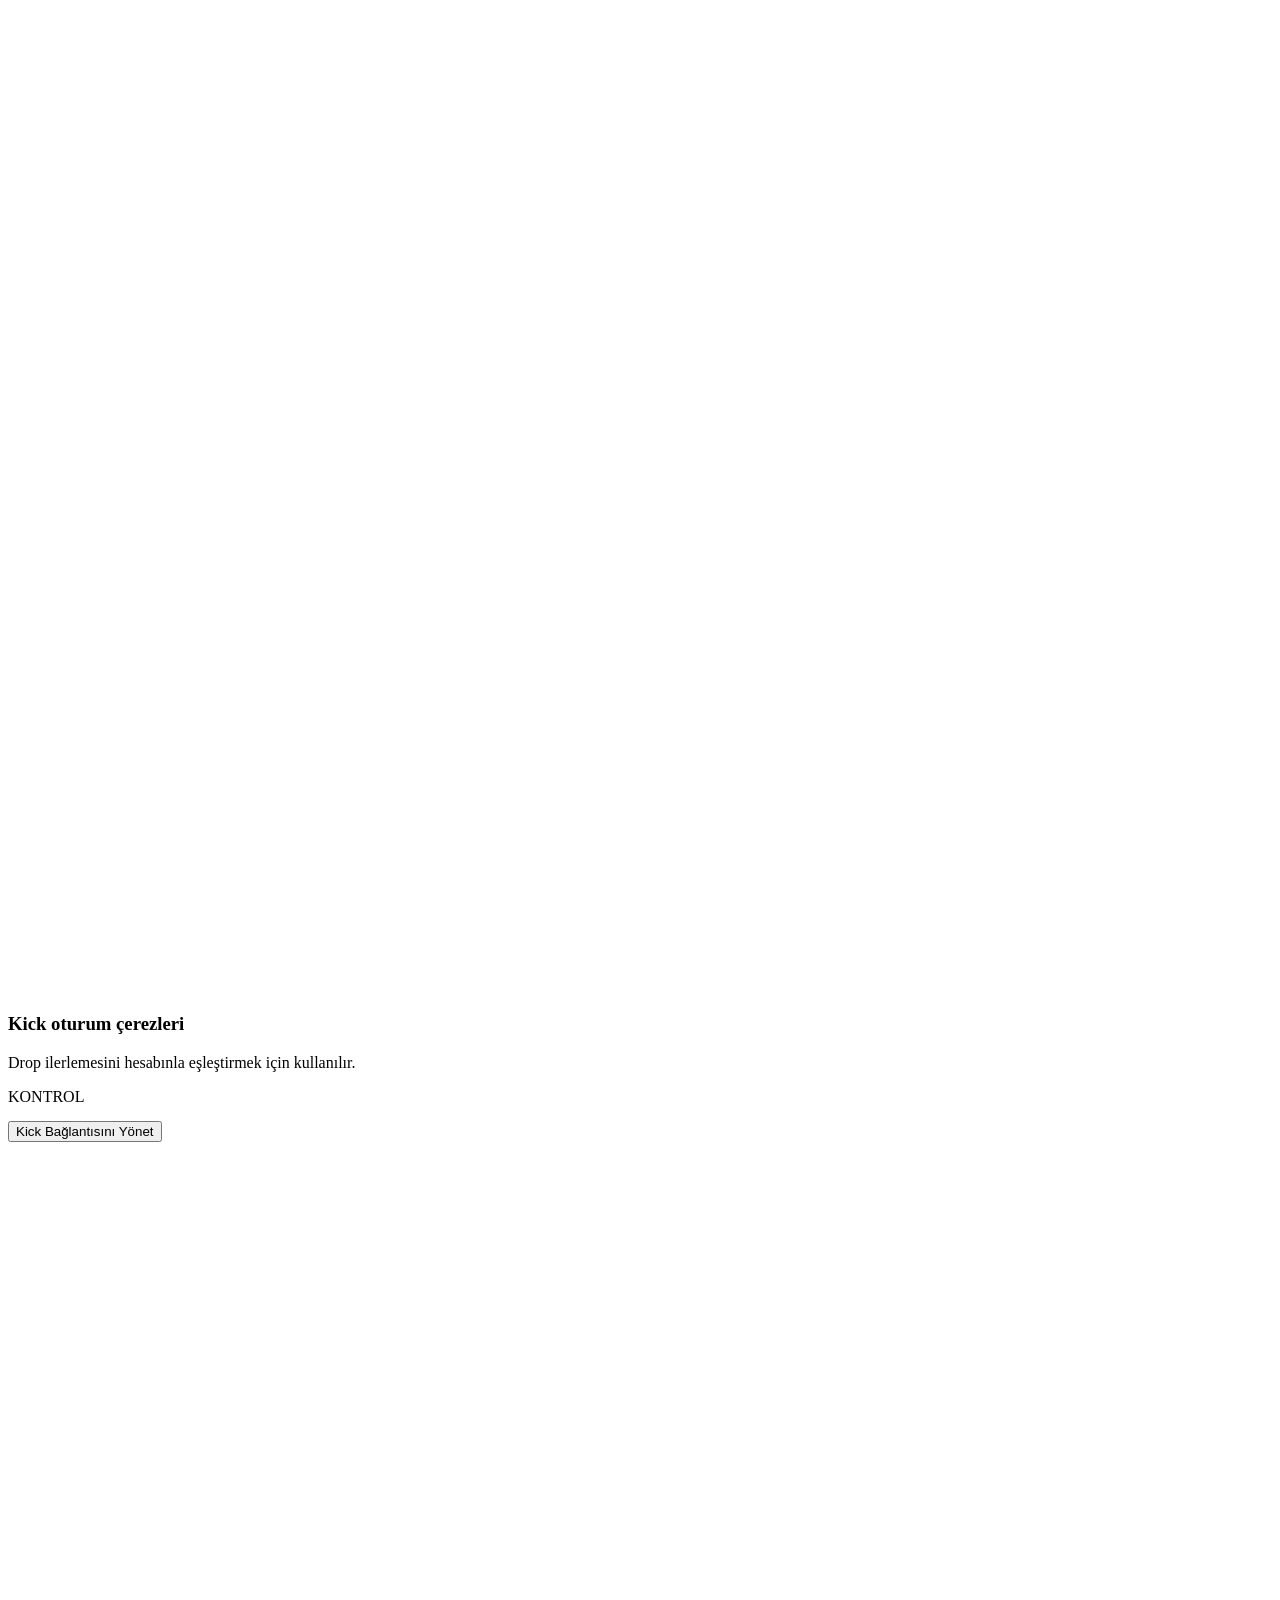
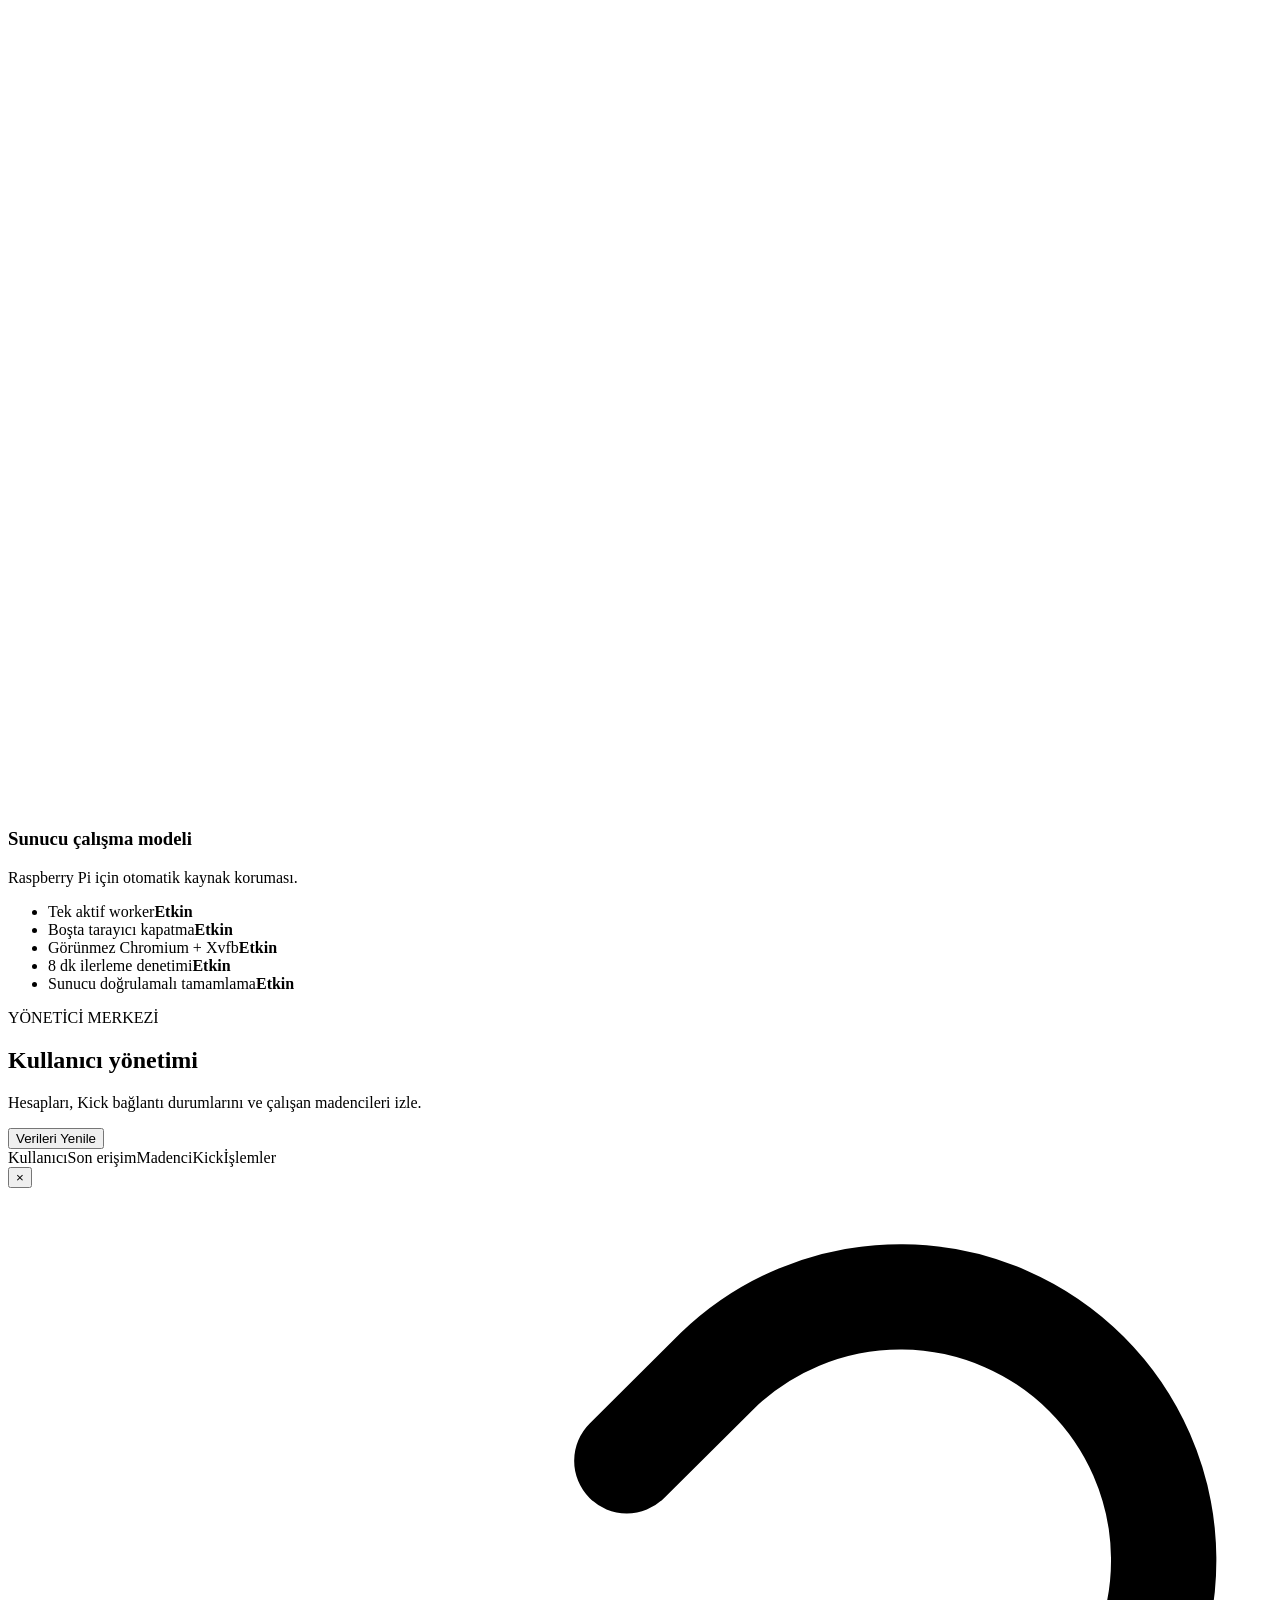
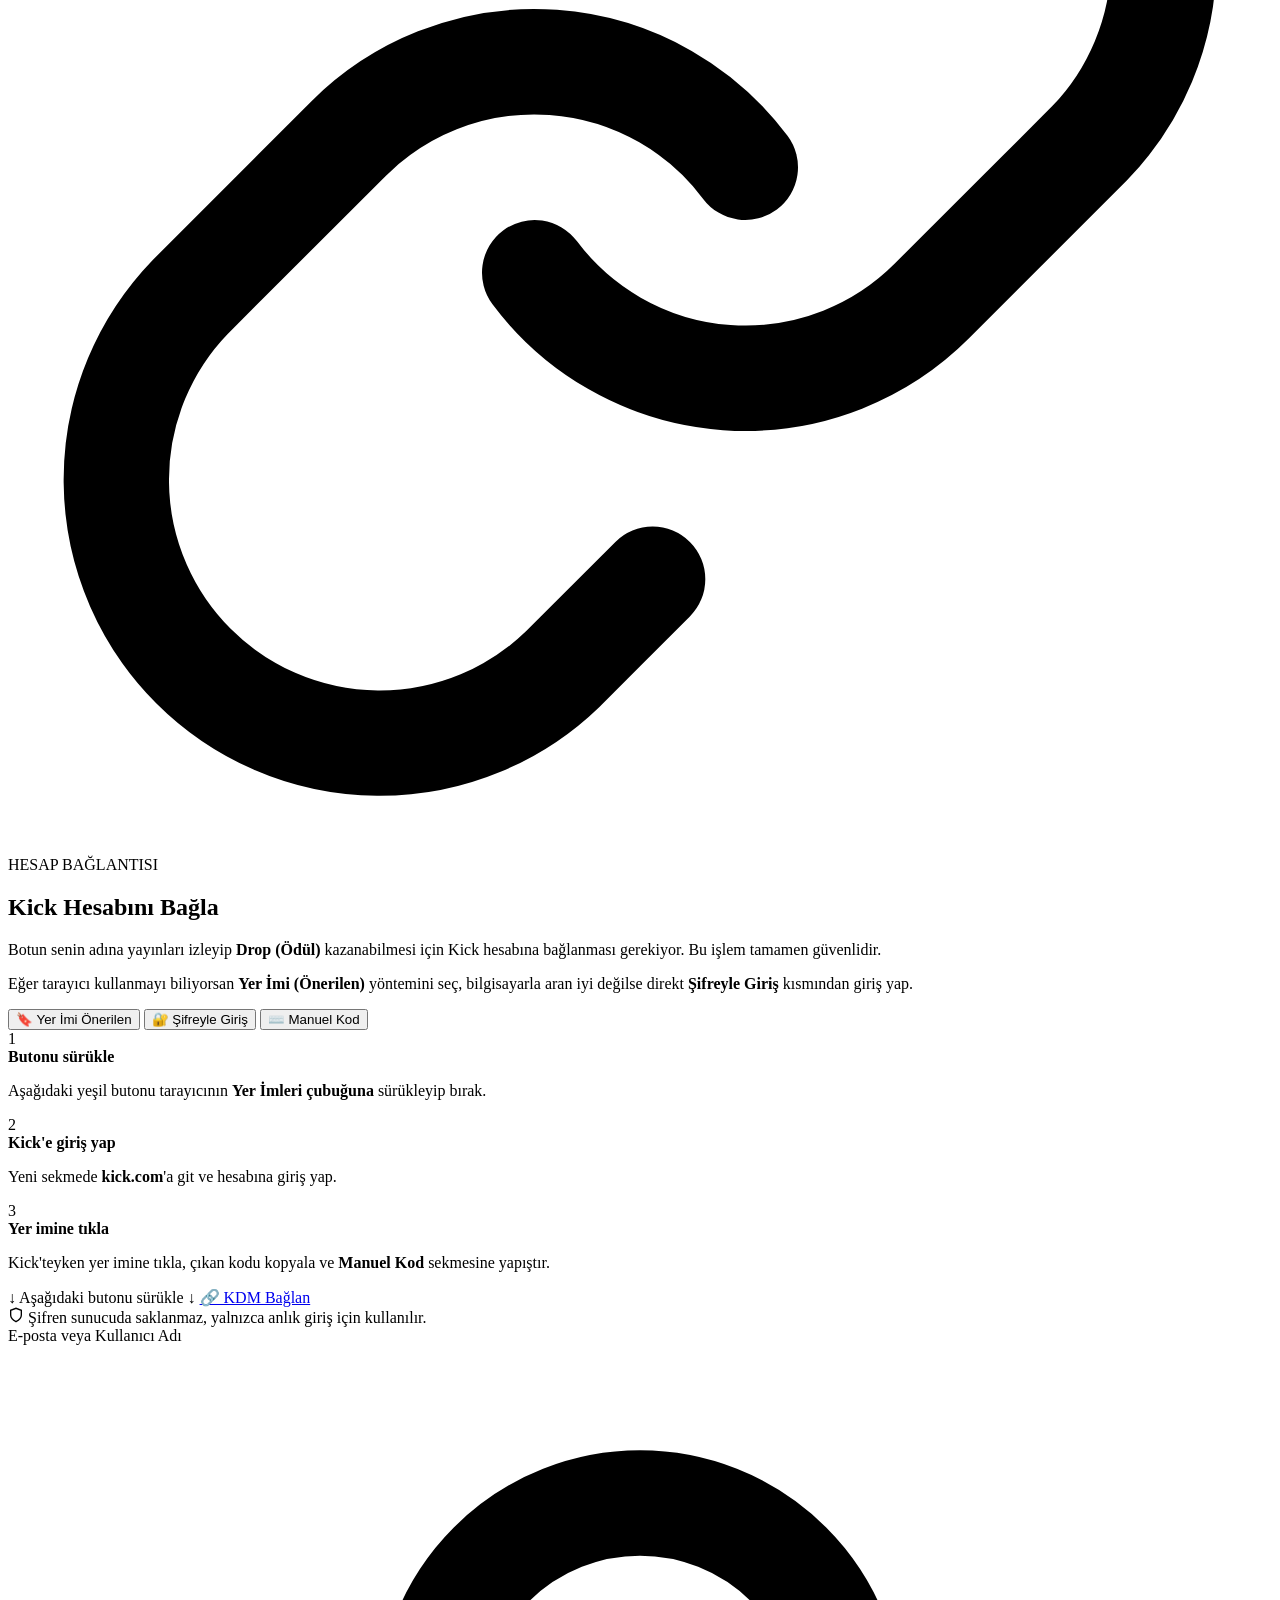
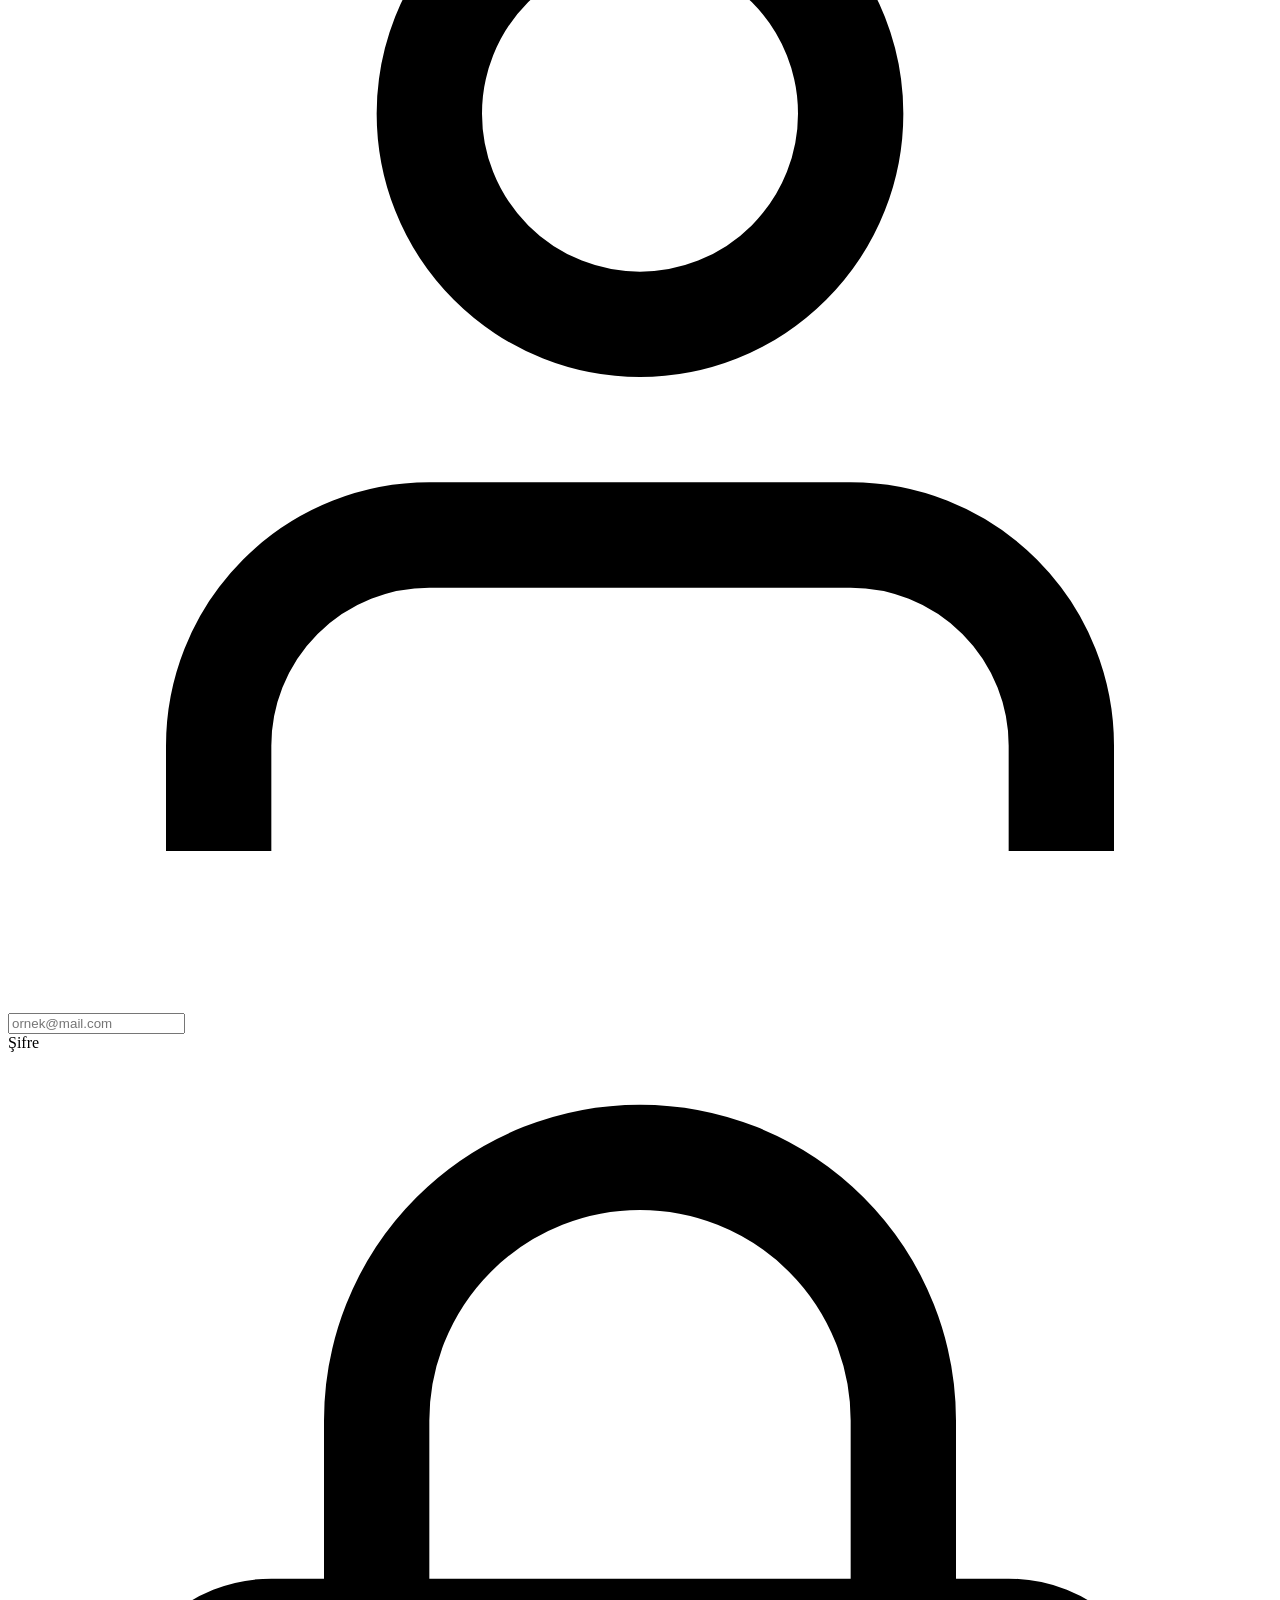
==== commit 3b4bc2f5: "Update explanation text in connect modal" ====
--- a/web/index.html
+++ b/web/index.html
@@ -6,7 +6,7 @@
   <meta name="theme-color" content="#090d12">
   <title>Kick Drop Miner • Samuro Control</title>
   <link rel="icon" href="/assets/logo.png">
-  <link rel="stylesheet" href="/static/app.css?v=20260613-10">
+  <link rel="stylesheet" href="/static/app.css?v=20260613-12">
 </head>
 <body>
   <div id="bootOverlay" class="boot-overlay">
@@ -245,7 +245,10 @@
         </div>
         <span class="eyebrow">HESAP BAĞLANTISI</span>
         <h2 id="connectModalTitle">Kick Hesabını Bağla</h2>
-        <p>Aşağıdaki yöntemlerden birini seçerek Kick oturumunu güvenle bağla.</p>
+        <div class="connect-description">
+          <p>Botun senin adına yayınları izleyip <strong>Drop (Ödül)</strong> kazanabilmesi için Kick hesabına bağlanması gerekiyor. Bu işlem tamamen güvenlidir.</p>
+          <p>Eğer tarayıcı kullanmayı biliyorsan <b>Yer İmi (Önerilen)</b> yöntemini seç, bilgisayarla aran iyi değilse direkt <b>Şifreyle Giriş</b> kısmından giriş yap.</p>
+        </div>
       </div>
 
       <div class="connect-tabs">
@@ -430,6 +433,6 @@
   </div>
 
   <div id="toastStack" class="toast-stack" aria-live="polite"></div>
-  <script src="/static/app.js?v=20260613-10" defer></script>
+  <script src="/static/app.js?v=20260613-12" defer></script>
 </body>
 </html>
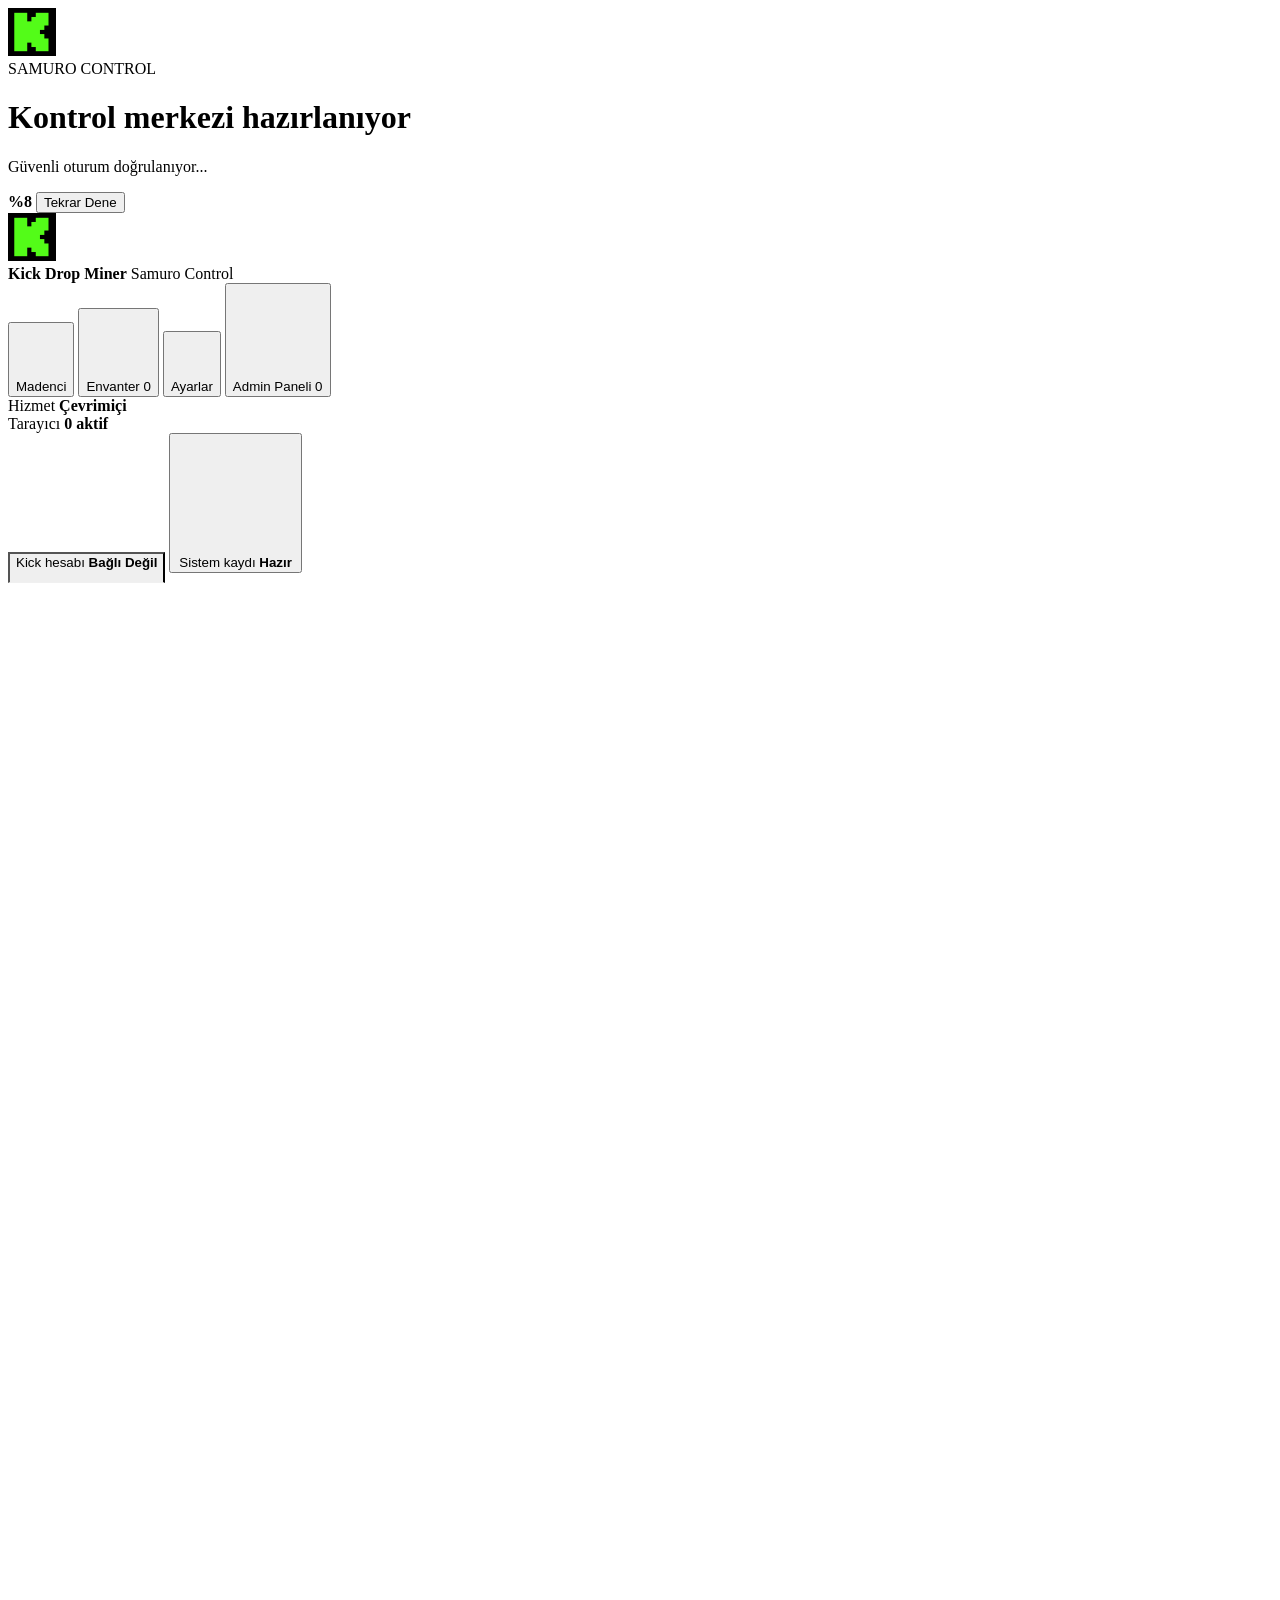
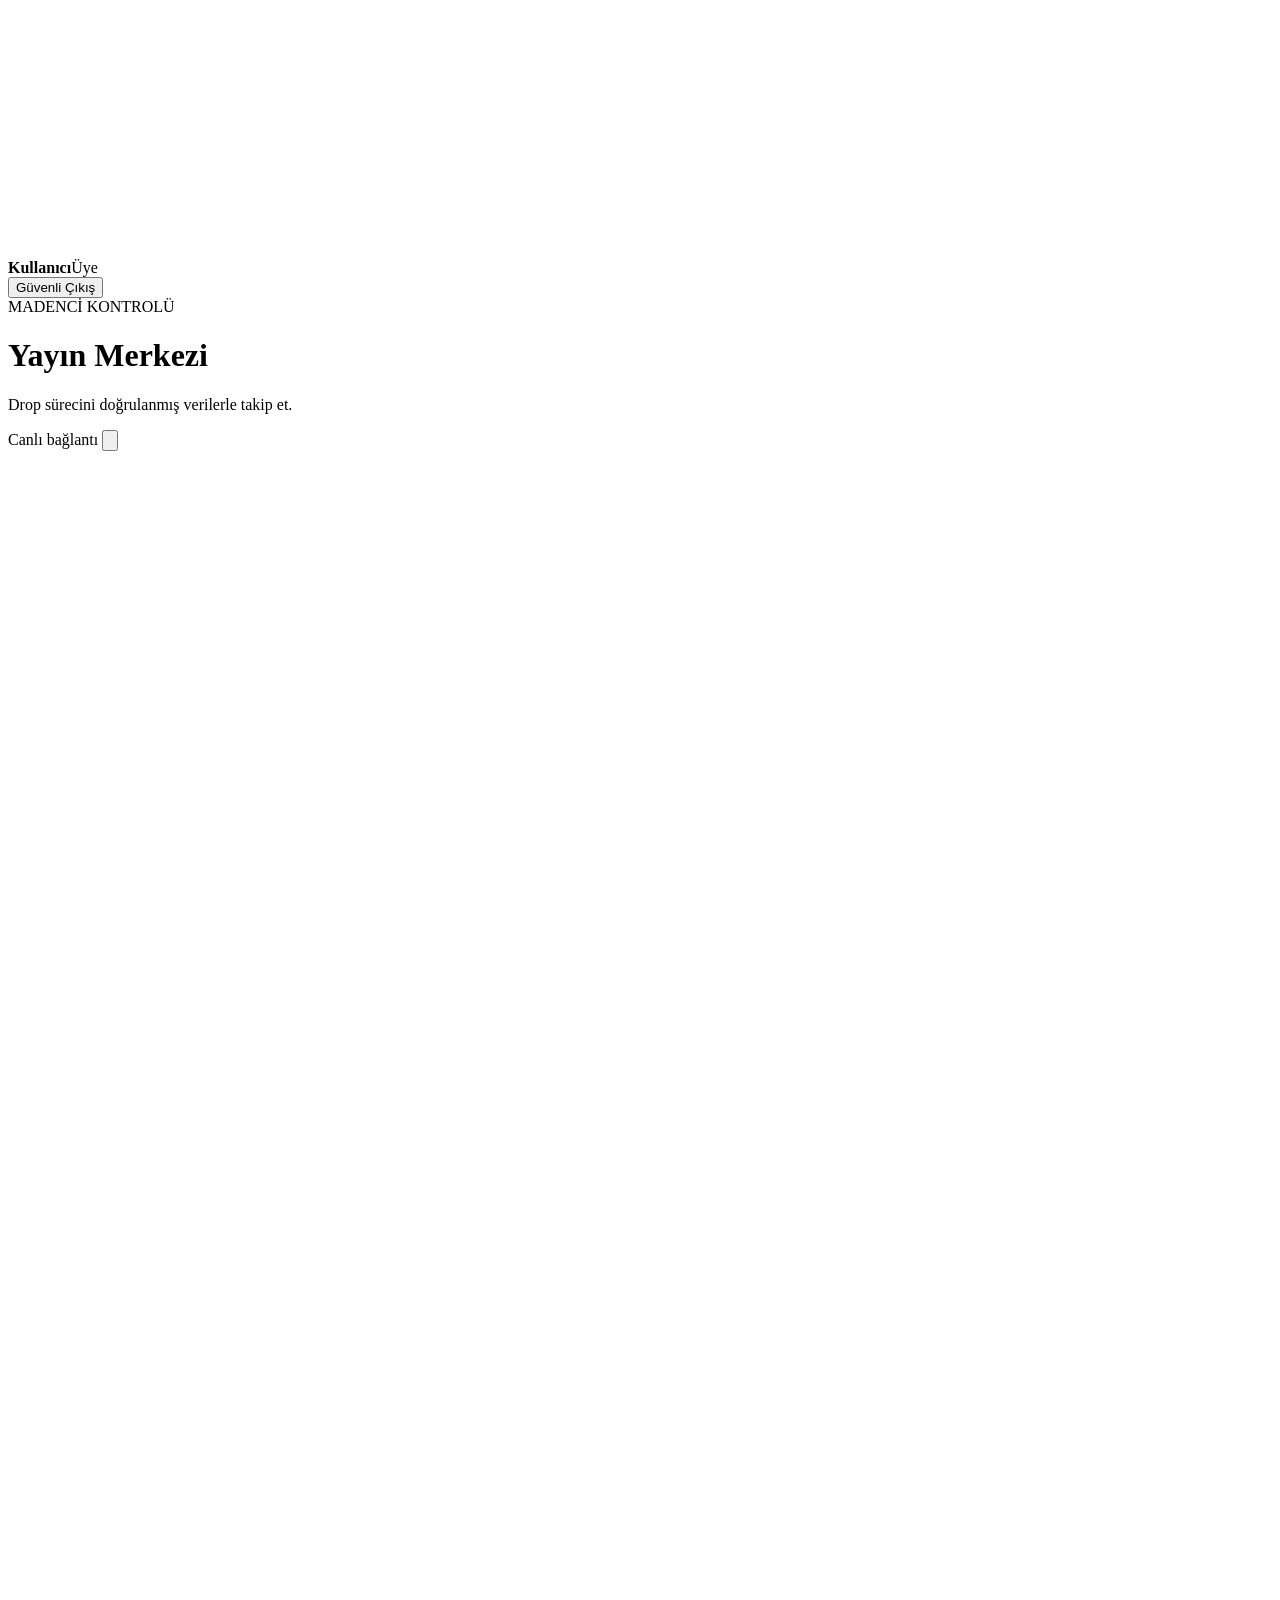
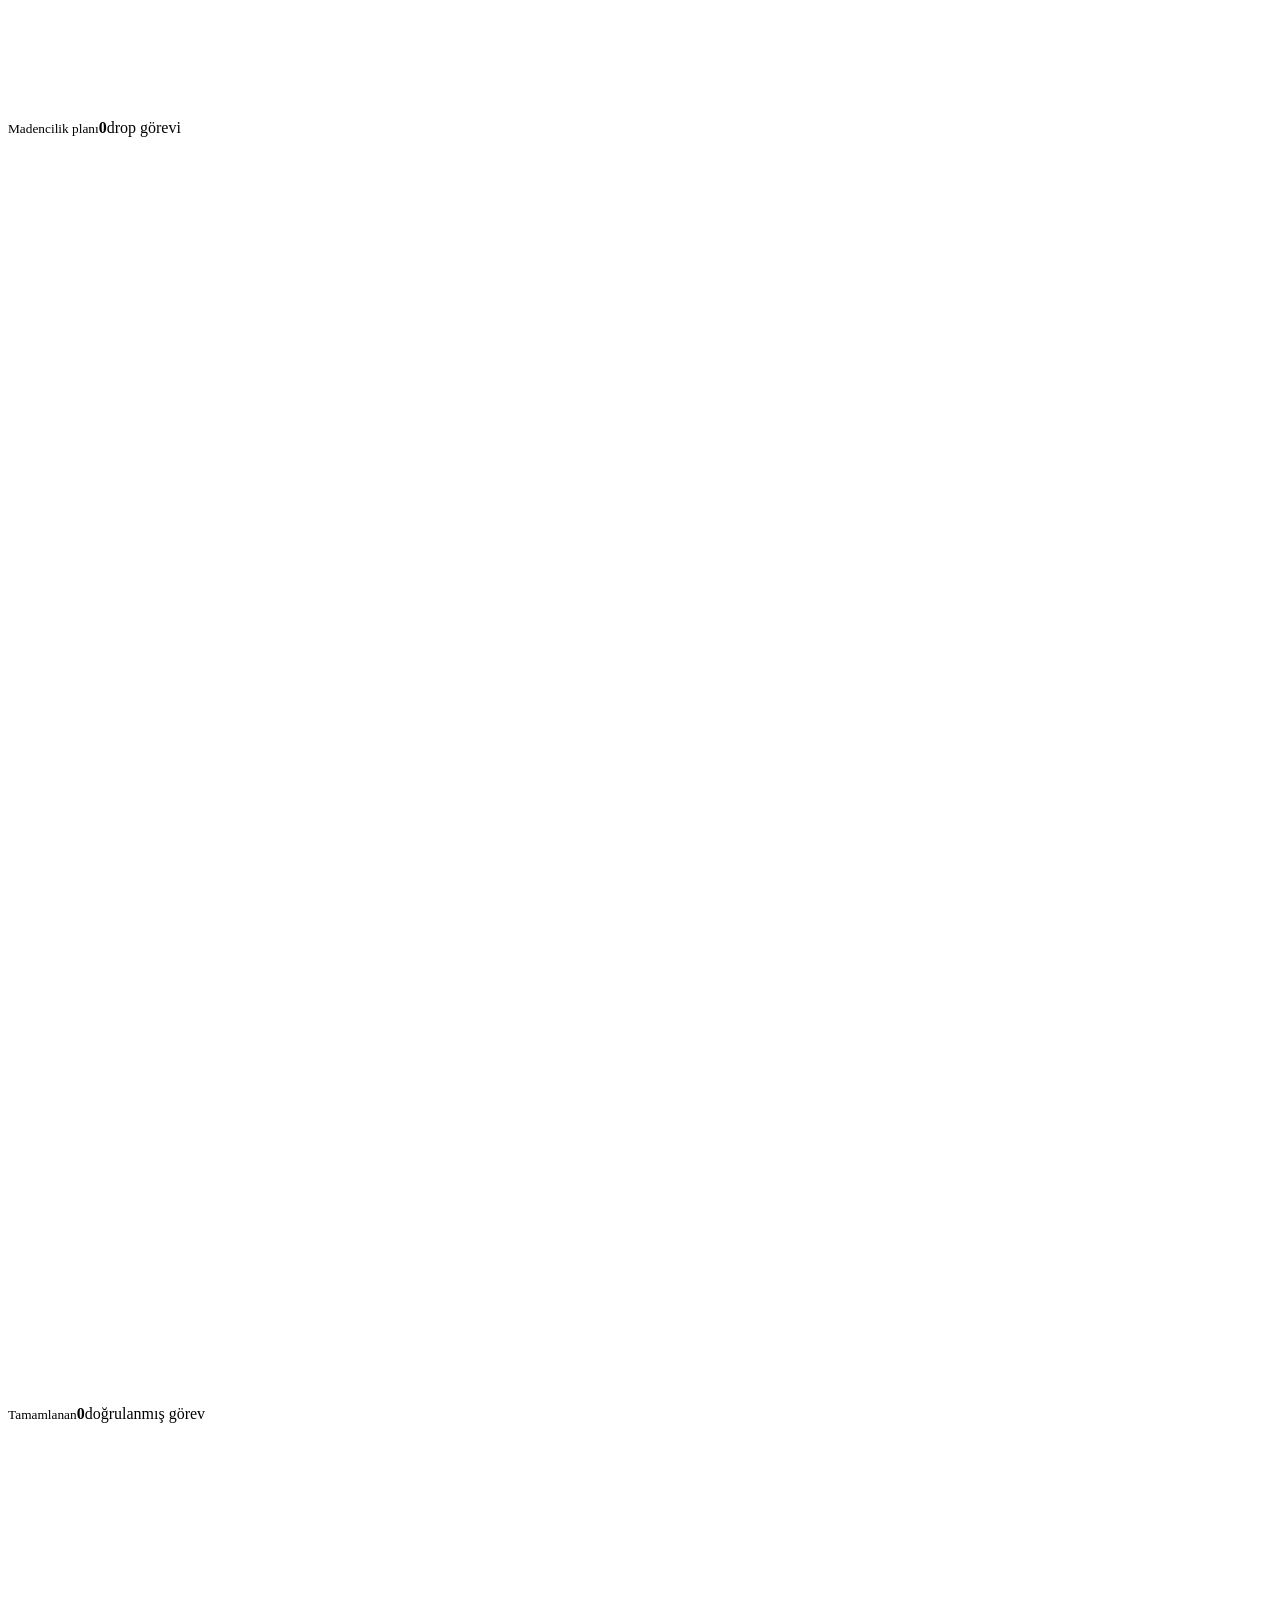
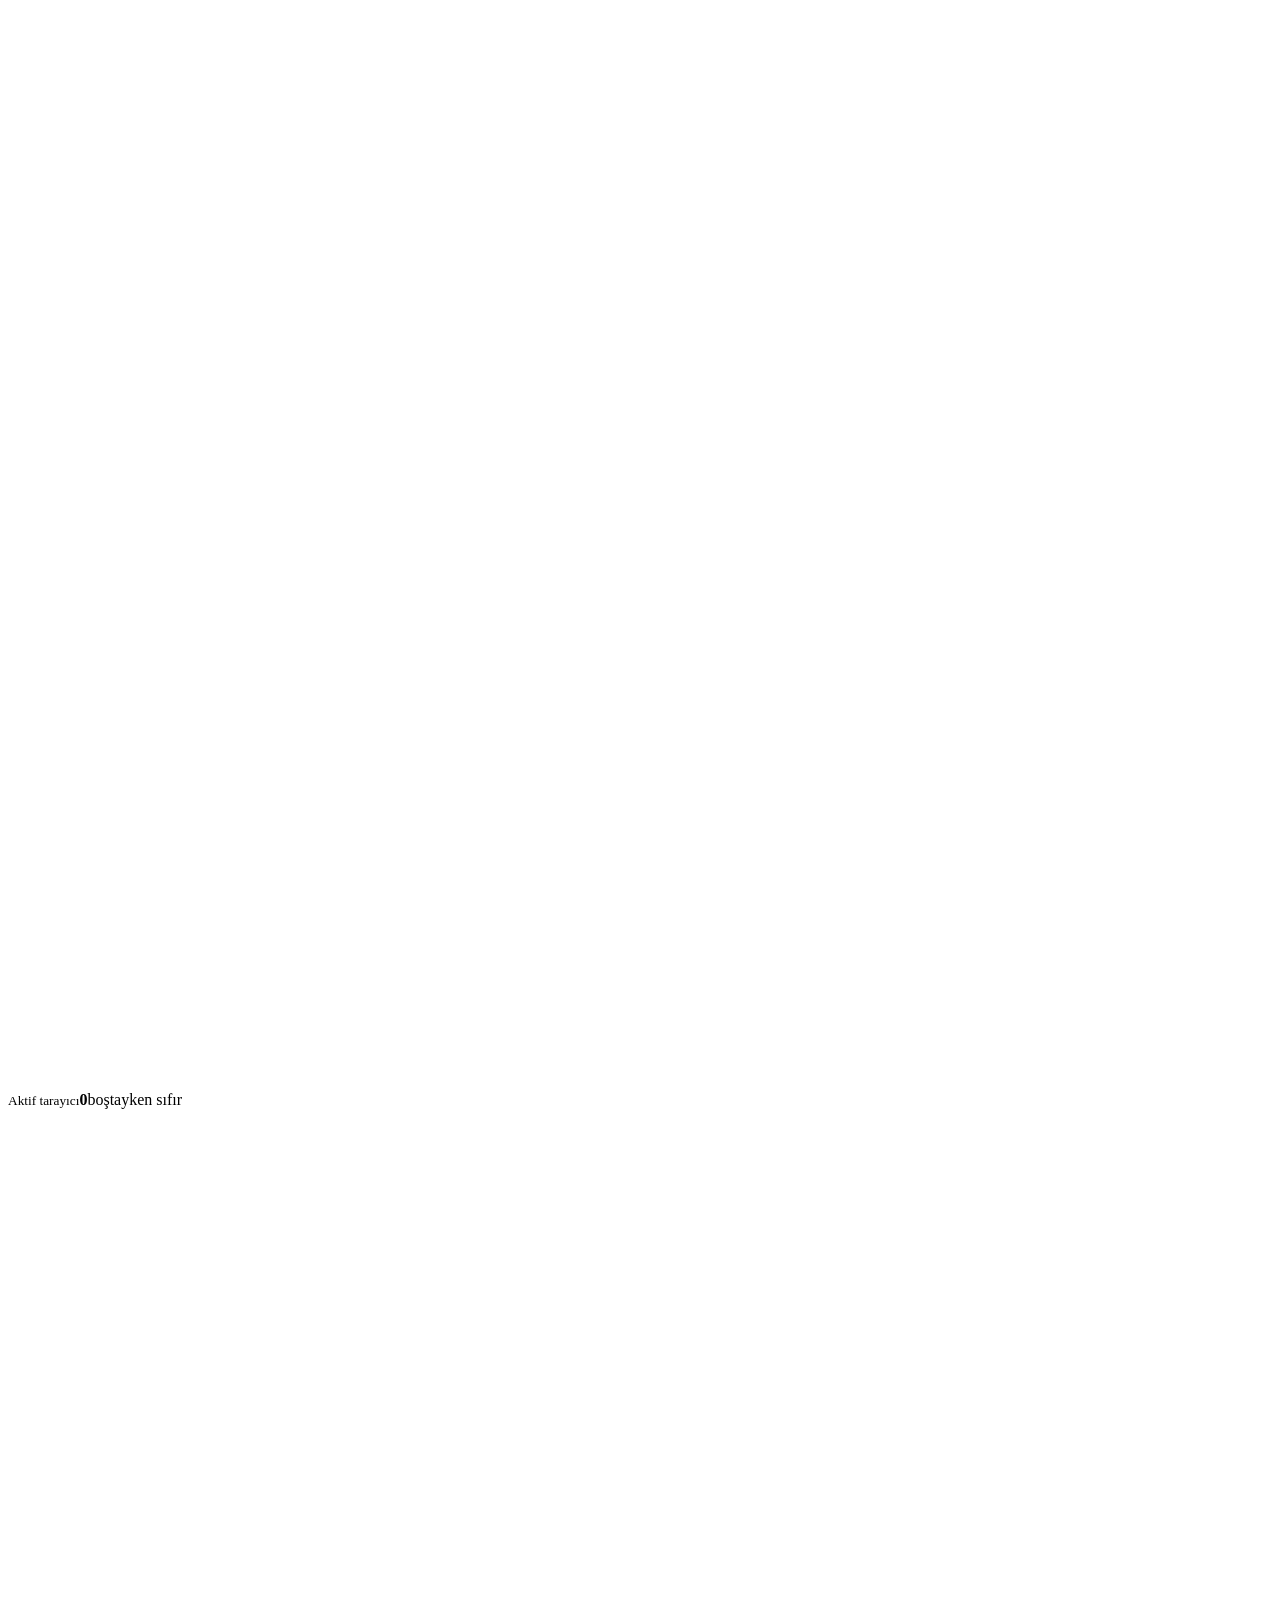
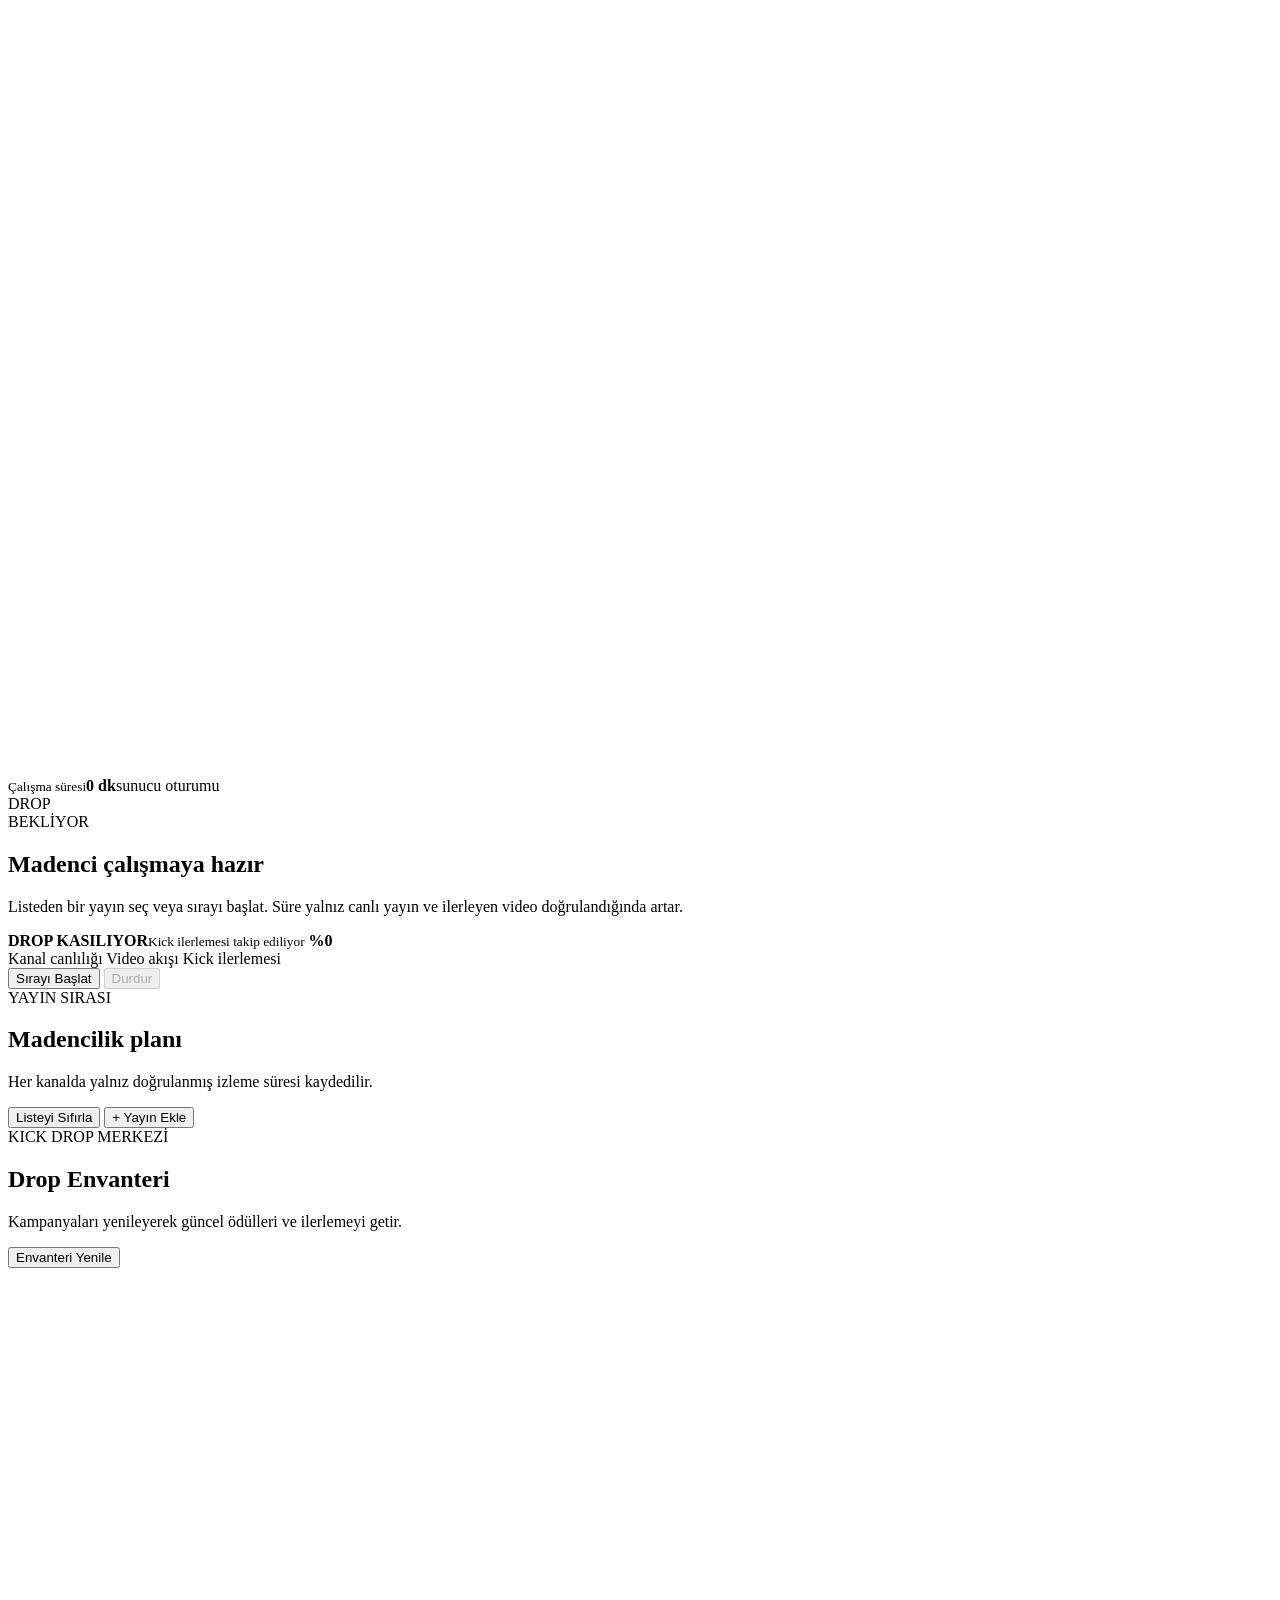
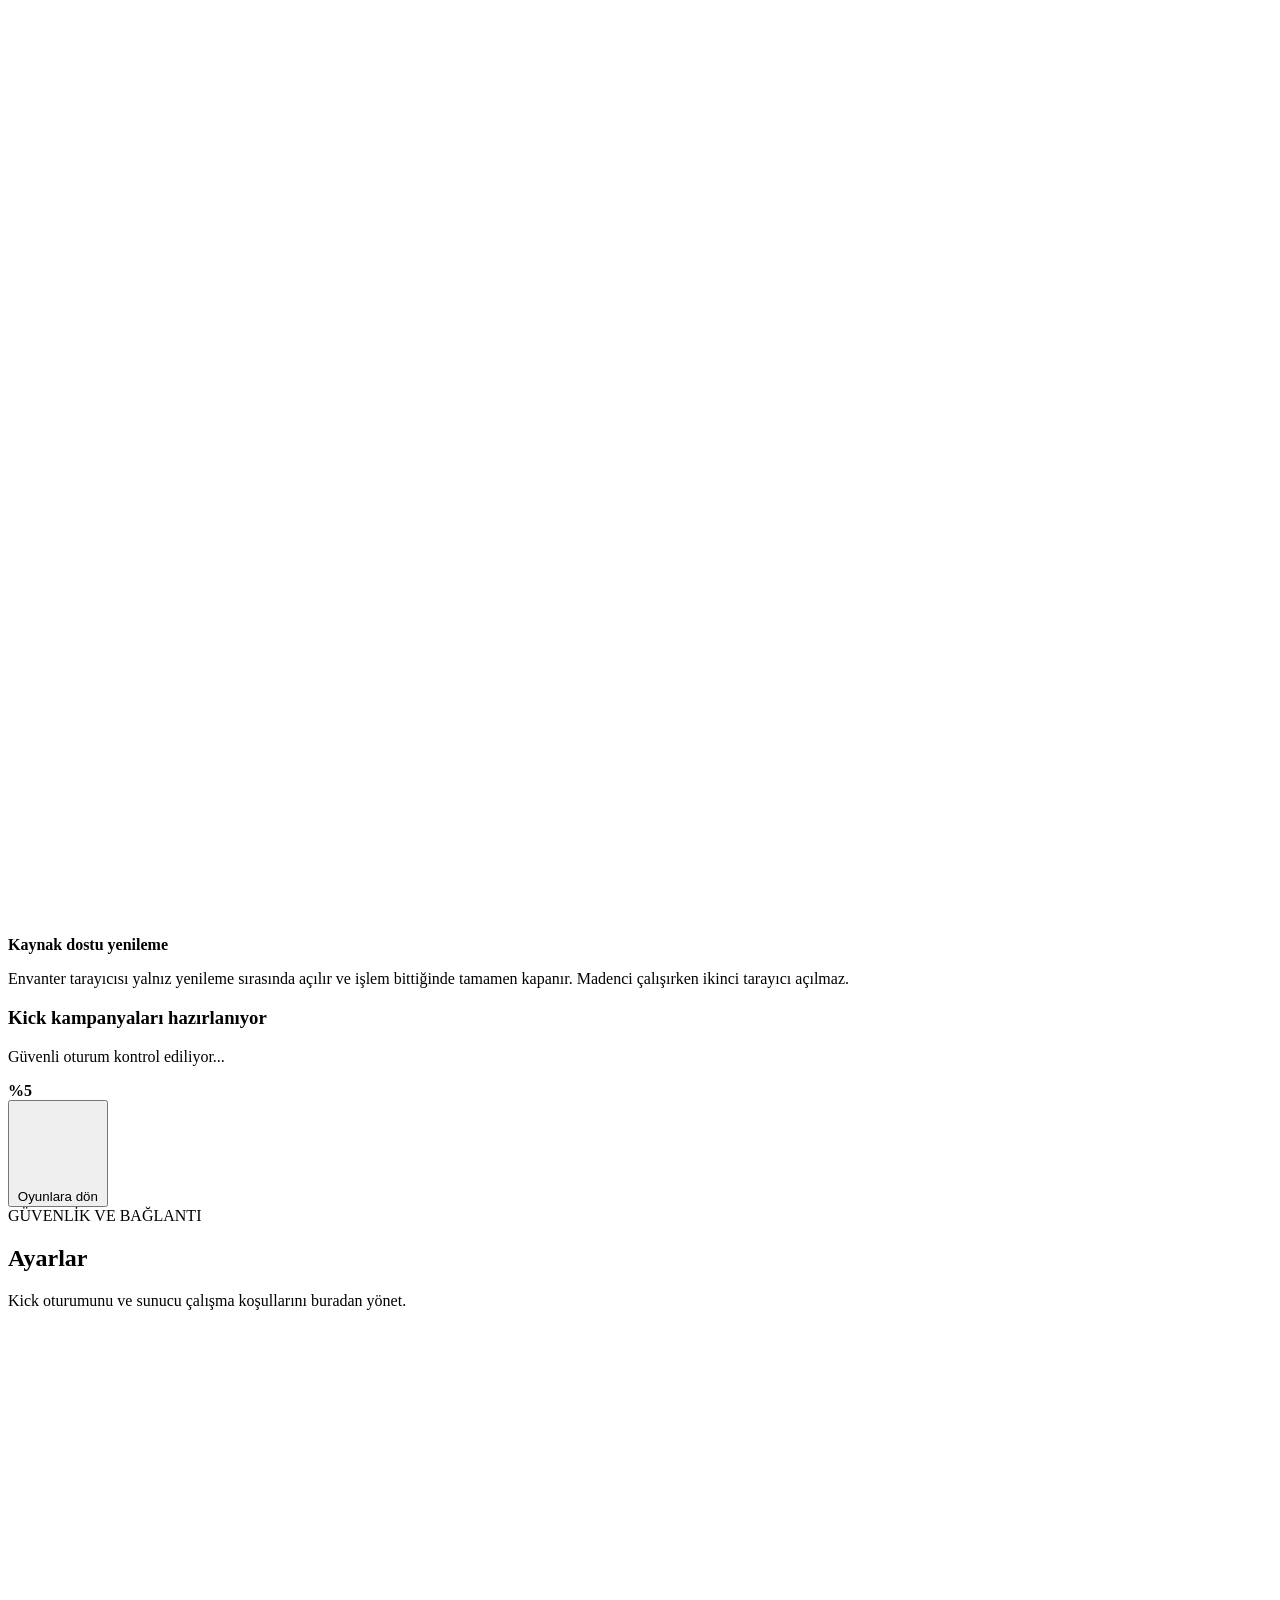
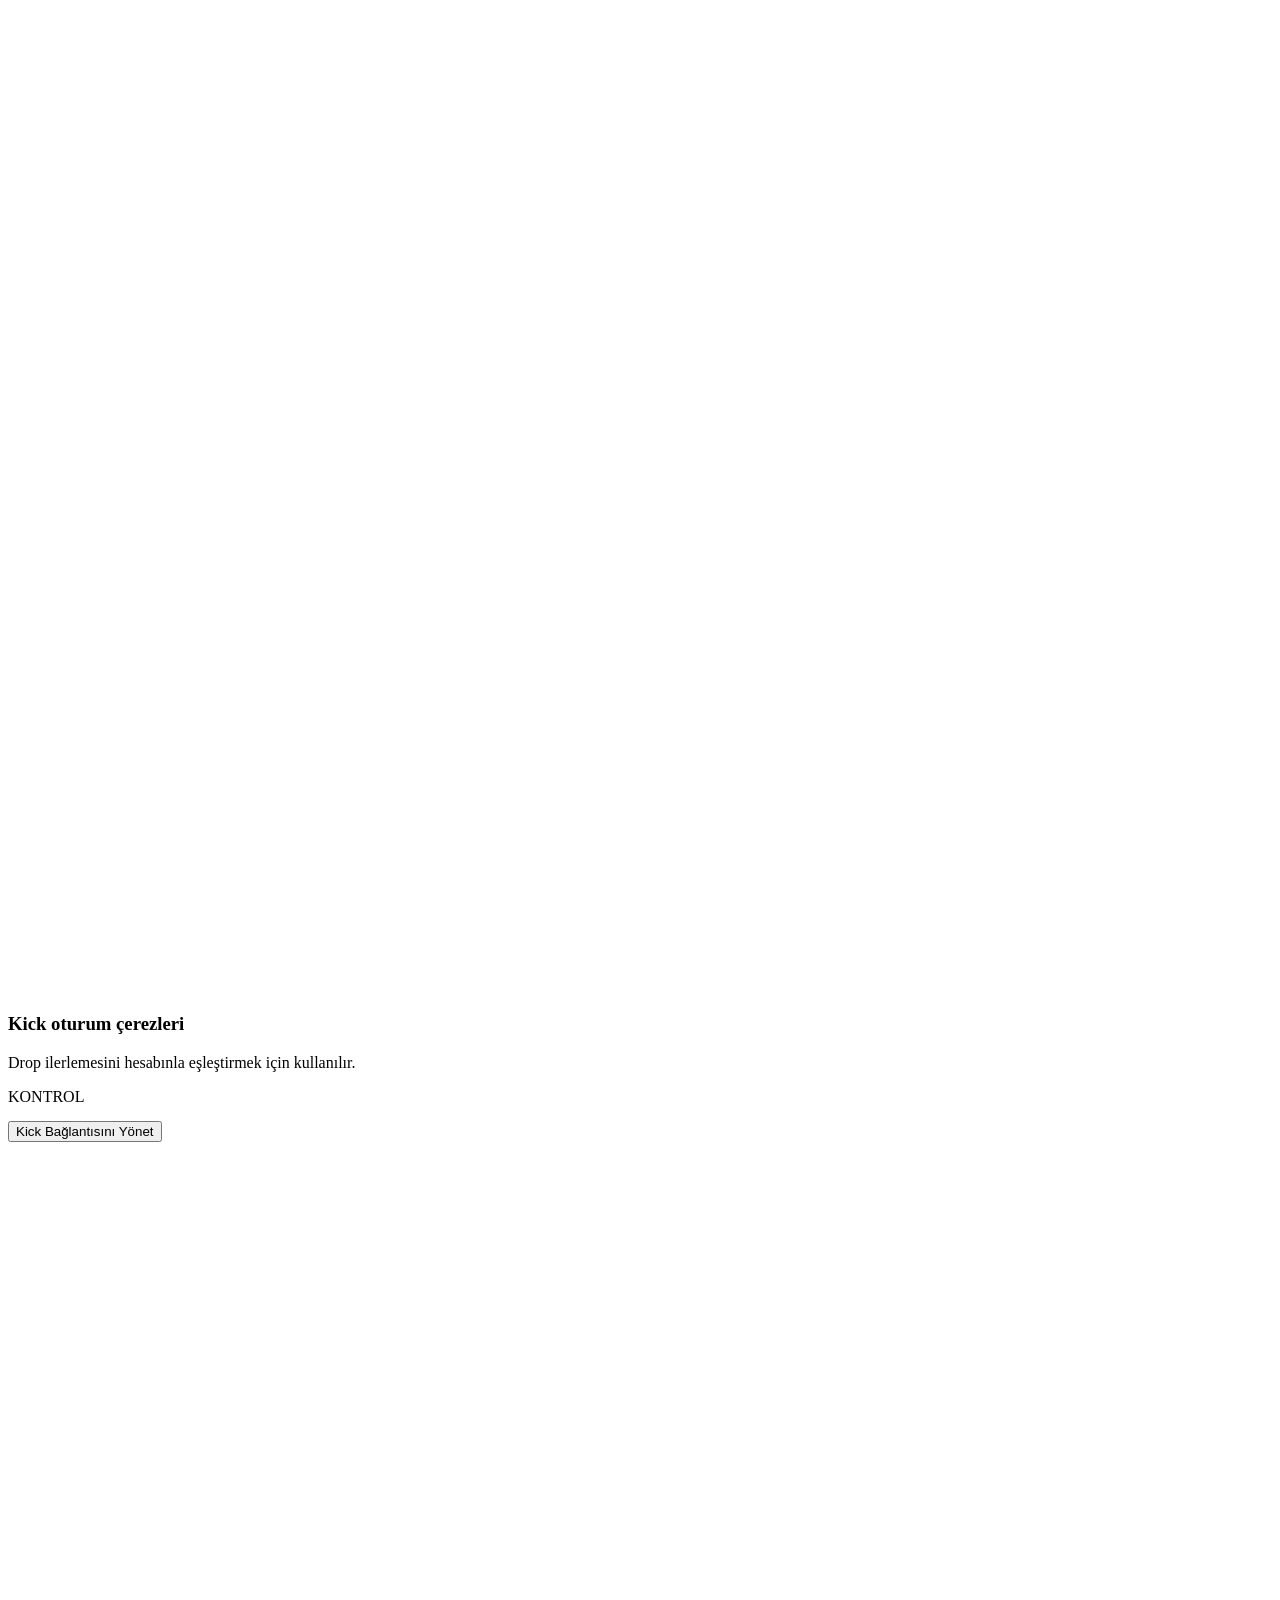
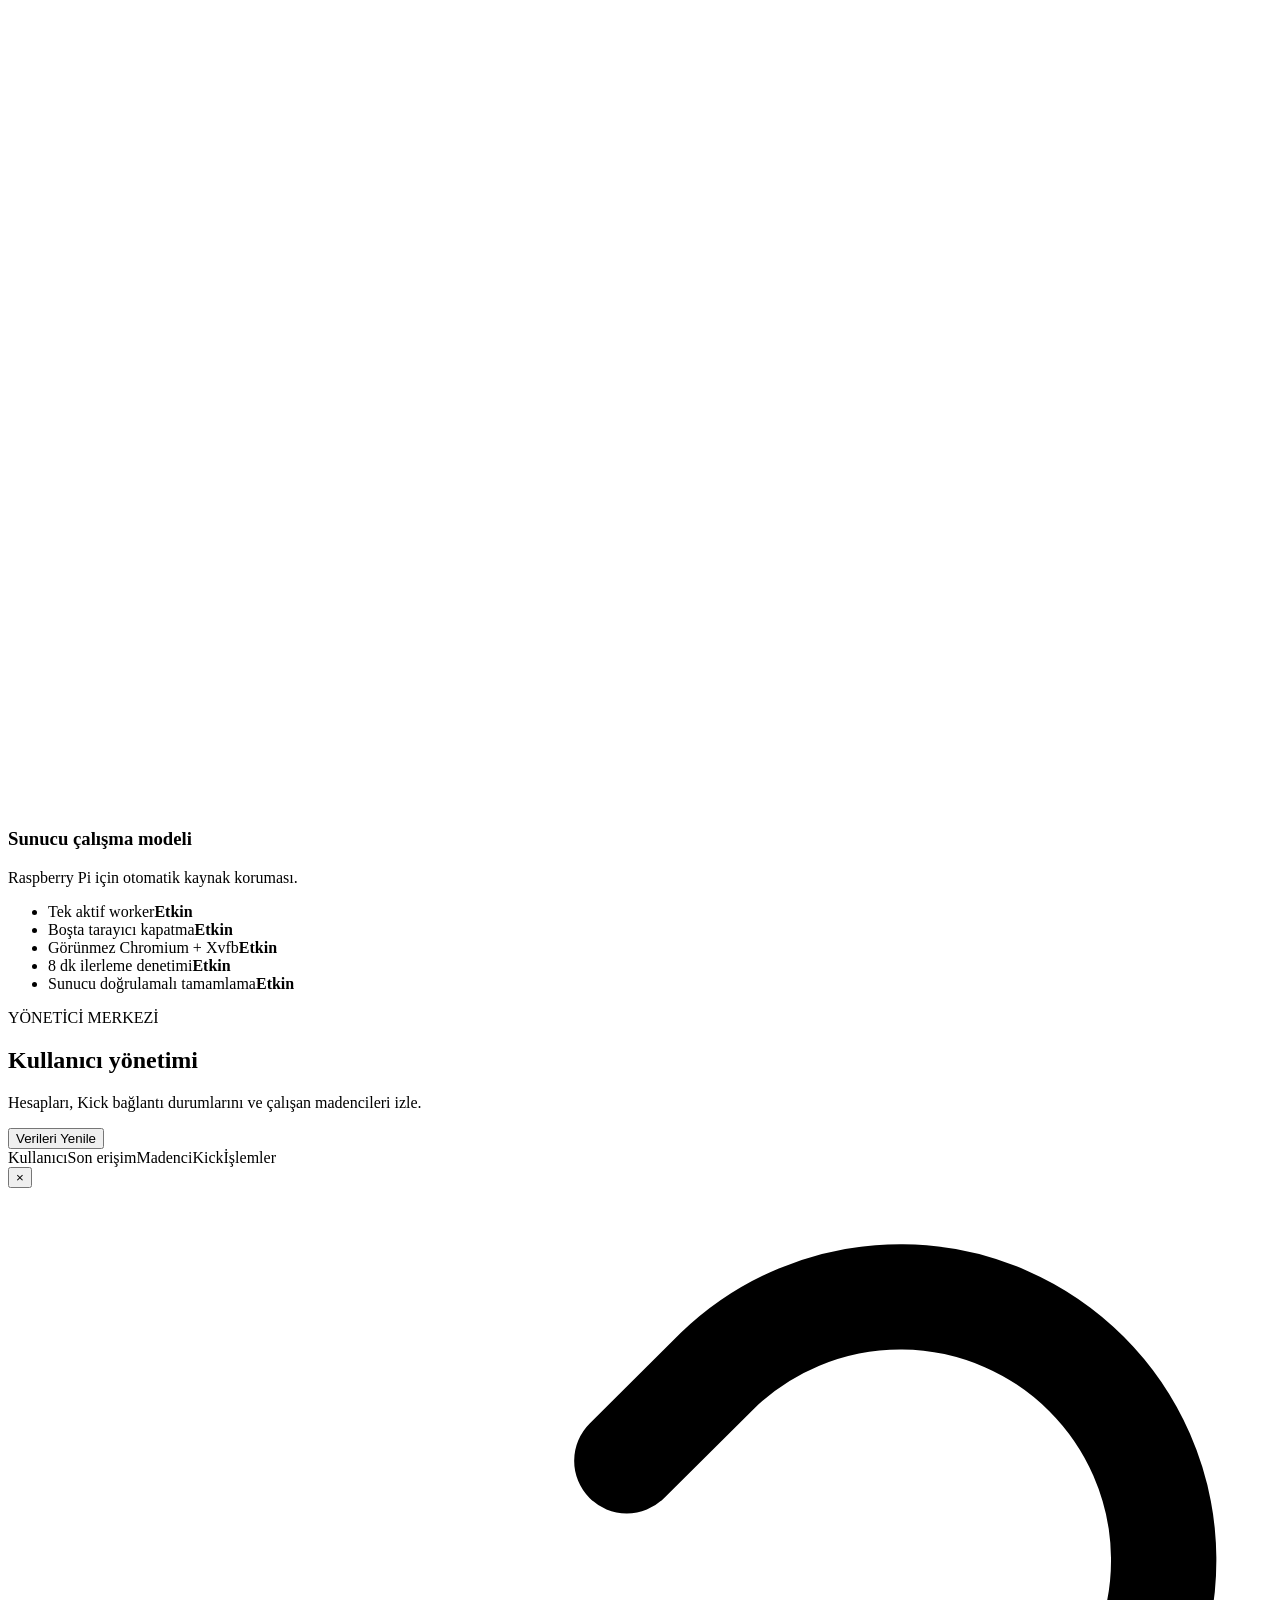
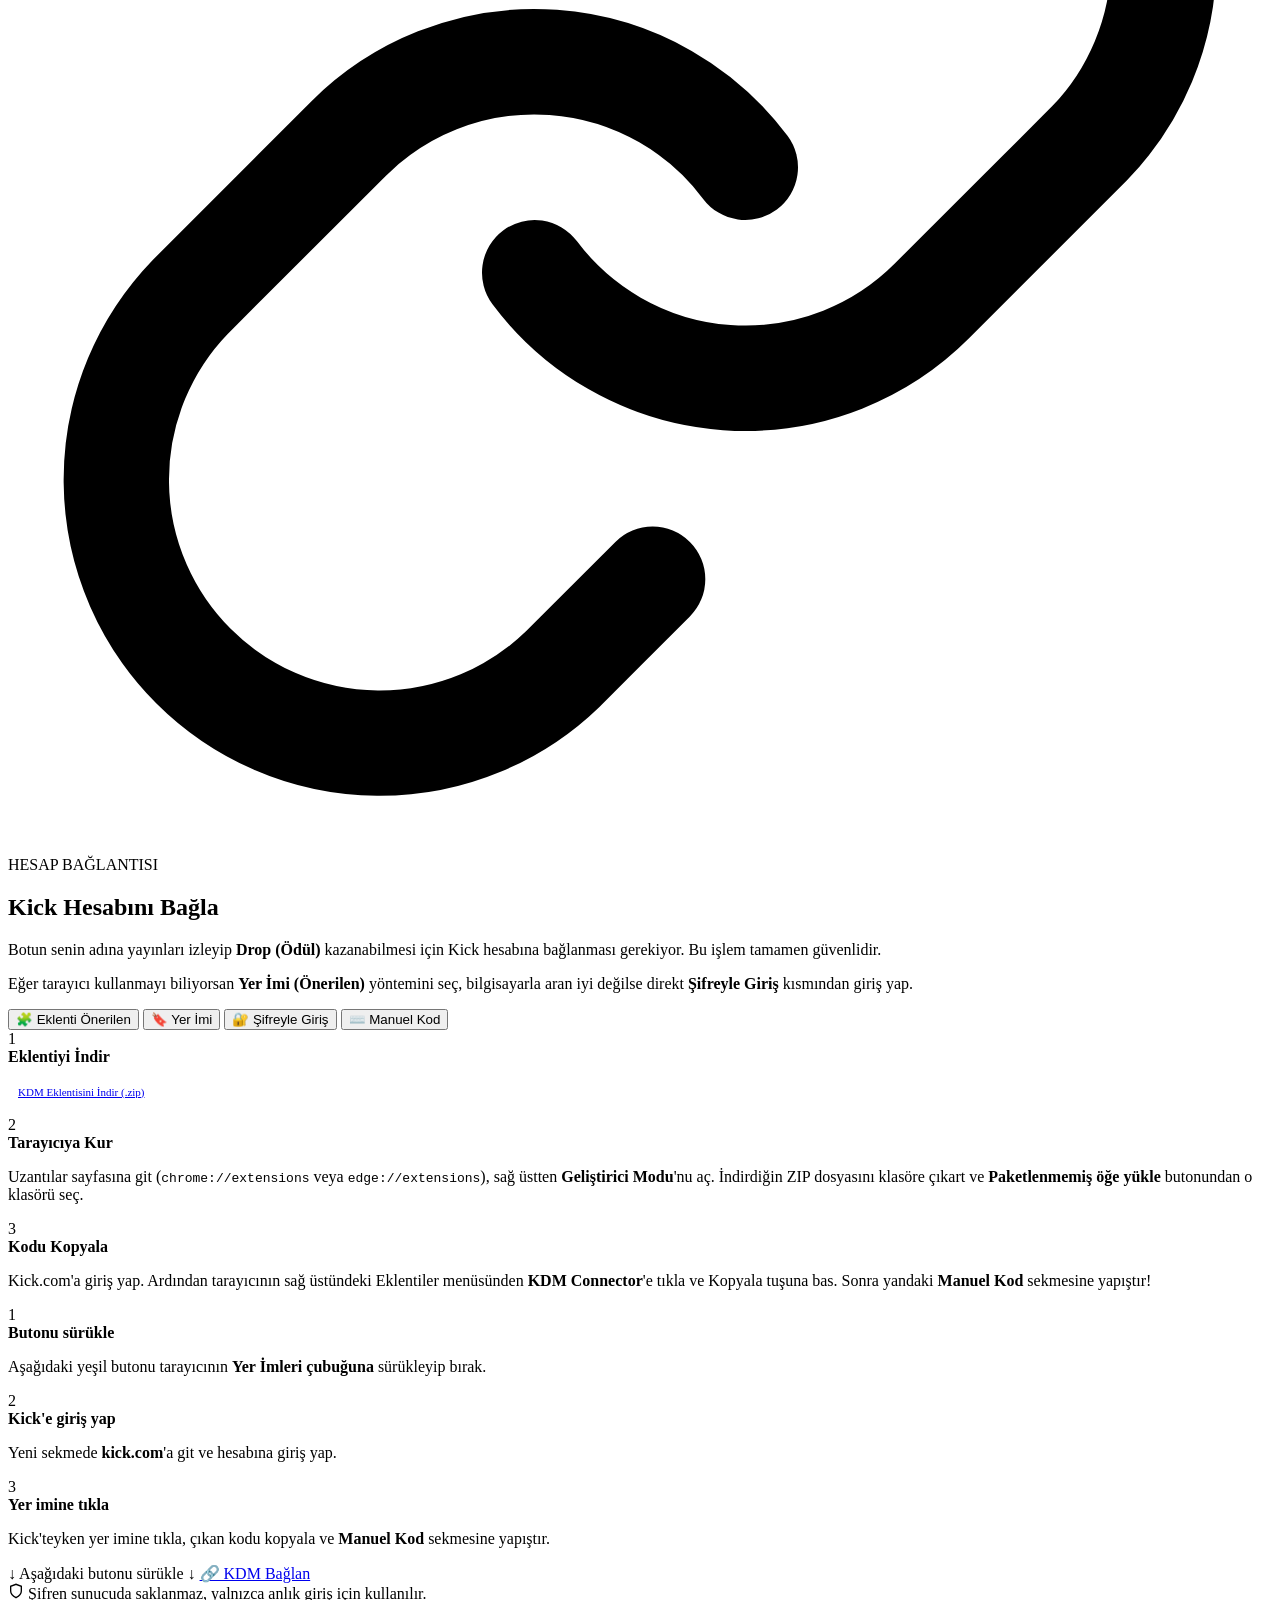
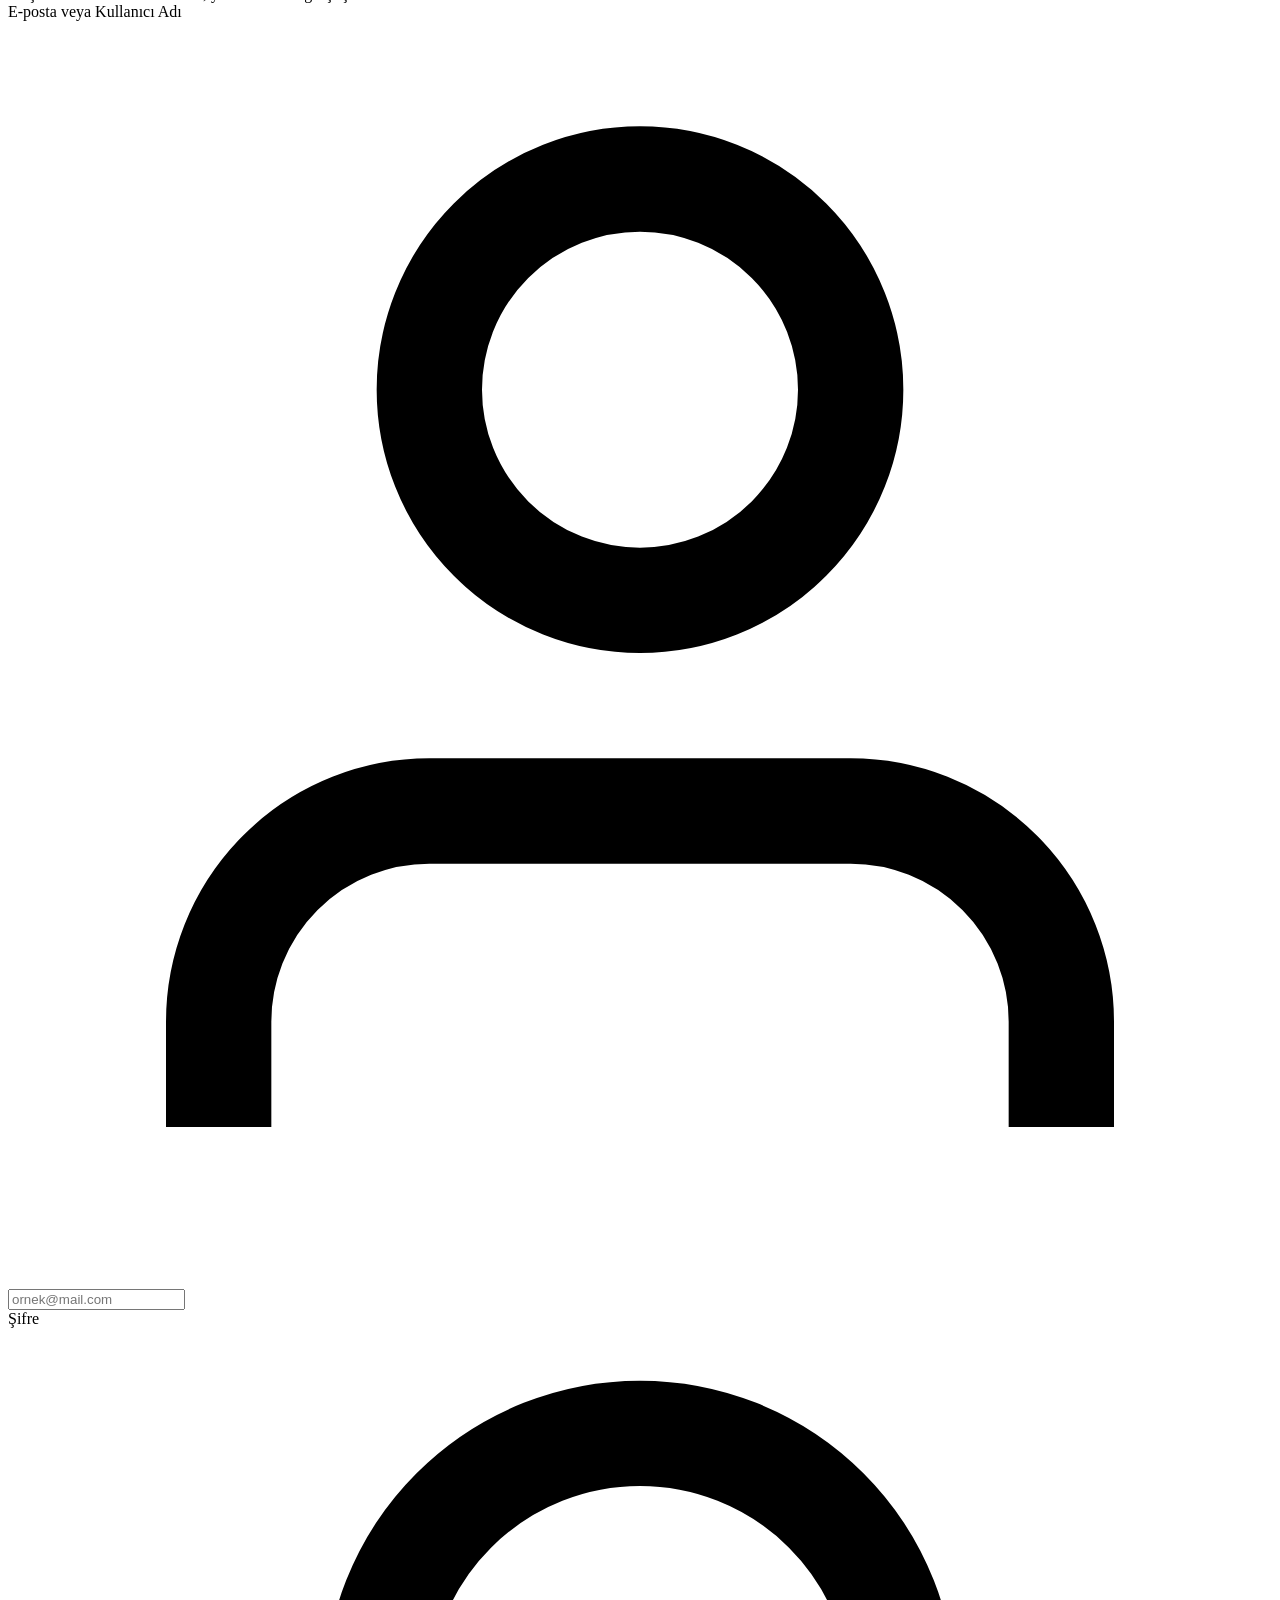
==== commit 539dbaba: "Add Extension method UI and zip file" ====
--- a/web/index.html
+++ b/web/index.html
@@ -6,7 +6,7 @@
   <meta name="theme-color" content="#090d12">
   <title>Kick Drop Miner • Samuro Control</title>
   <link rel="icon" href="/assets/logo.png">
-  <link rel="stylesheet" href="/static/app.css?v=20260613-12">
+  <link rel="stylesheet" href="/static/app.css?v=20260613-13">
 </head>
 <body>
   <div id="bootOverlay" class="boot-overlay">
@@ -252,10 +252,14 @@
       </div>
 
       <div class="connect-tabs">
-        <button class="connect-tab active" data-tab="tab-bookmark">
+        <button class="connect-tab active" data-tab="tab-extension">
+          <span class="connect-tab-icon">🧩</span>
+          <span class="connect-tab-label">Eklenti</span>
+          <span class="connect-tab-badge">Önerilen</span>
+        </button>
+        <button class="connect-tab" data-tab="tab-bookmark">
           <span class="connect-tab-icon">🔖</span>
           <span class="connect-tab-label">Yer İmi</span>
-          <span class="connect-tab-badge">Önerilen</span>
         </button>
         <button class="connect-tab" data-tab="tab-login">
           <span class="connect-tab-icon">🔐</span>
@@ -267,8 +271,37 @@
         </button>
       </div>
 
+      <!-- TAB: Extension -->
+      <div class="tab-panel active" id="tab-extension">
+        <div class="method-card">
+          <div class="method-steps">
+            <div class="step-item">
+              <span class="step-num">1</span>
+              <div>
+                <strong>Eklentiyi İndir</strong>
+                <p><a href="/assets/kdm-extension.zip" download class="button button-secondary" style="padding: 4px 10px; font-size: 11px; margin-top: 5px;">KDM Eklentisini İndir (.zip)</a></p>
+              </div>
+            </div>
+            <div class="step-item">
+              <span class="step-num">2</span>
+              <div>
+                <strong>Tarayıcıya Kur</strong>
+                <p>Uzantılar sayfasına git (<code>chrome://extensions</code> veya <code>edge://extensions</code>), sağ üstten <b>Geliştirici Modu</b>'nu aç. İndirdiğin ZIP dosyasını klasöre çıkart ve <b>Paketlenmemiş öğe yükle</b> butonundan o klasörü seç.</p>
+              </div>
+            </div>
+            <div class="step-item">
+              <span class="step-num">3</span>
+              <div>
+                <strong>Kodu Kopyala</strong>
+                <p>Kick.com'a giriş yap. Ardından tarayıcının sağ üstündeki Eklentiler menüsünden <b>KDM Connector</b>'e tıkla ve Kopyala tuşuna bas. Sonra yandaki <b>Manuel Kod</b> sekmesine yapıştır!</p>
+              </div>
+            </div>
+          </div>
+        </div>
+      </div>
+
       <!-- TAB: Bookmark -->
-      <div class="tab-panel active" id="tab-bookmark">
+      <div class="tab-panel hidden" id="tab-bookmark">
         <div class="method-card">
           <div class="method-steps">
             <div class="step-item">
@@ -433,6 +466,6 @@
   </div>
 
   <div id="toastStack" class="toast-stack" aria-live="polite"></div>
-  <script src="/static/app.js?v=20260613-12" defer></script>
+  <script src="/static/app.js?v=20260613-13" defer></script>
 </body>
 </html>
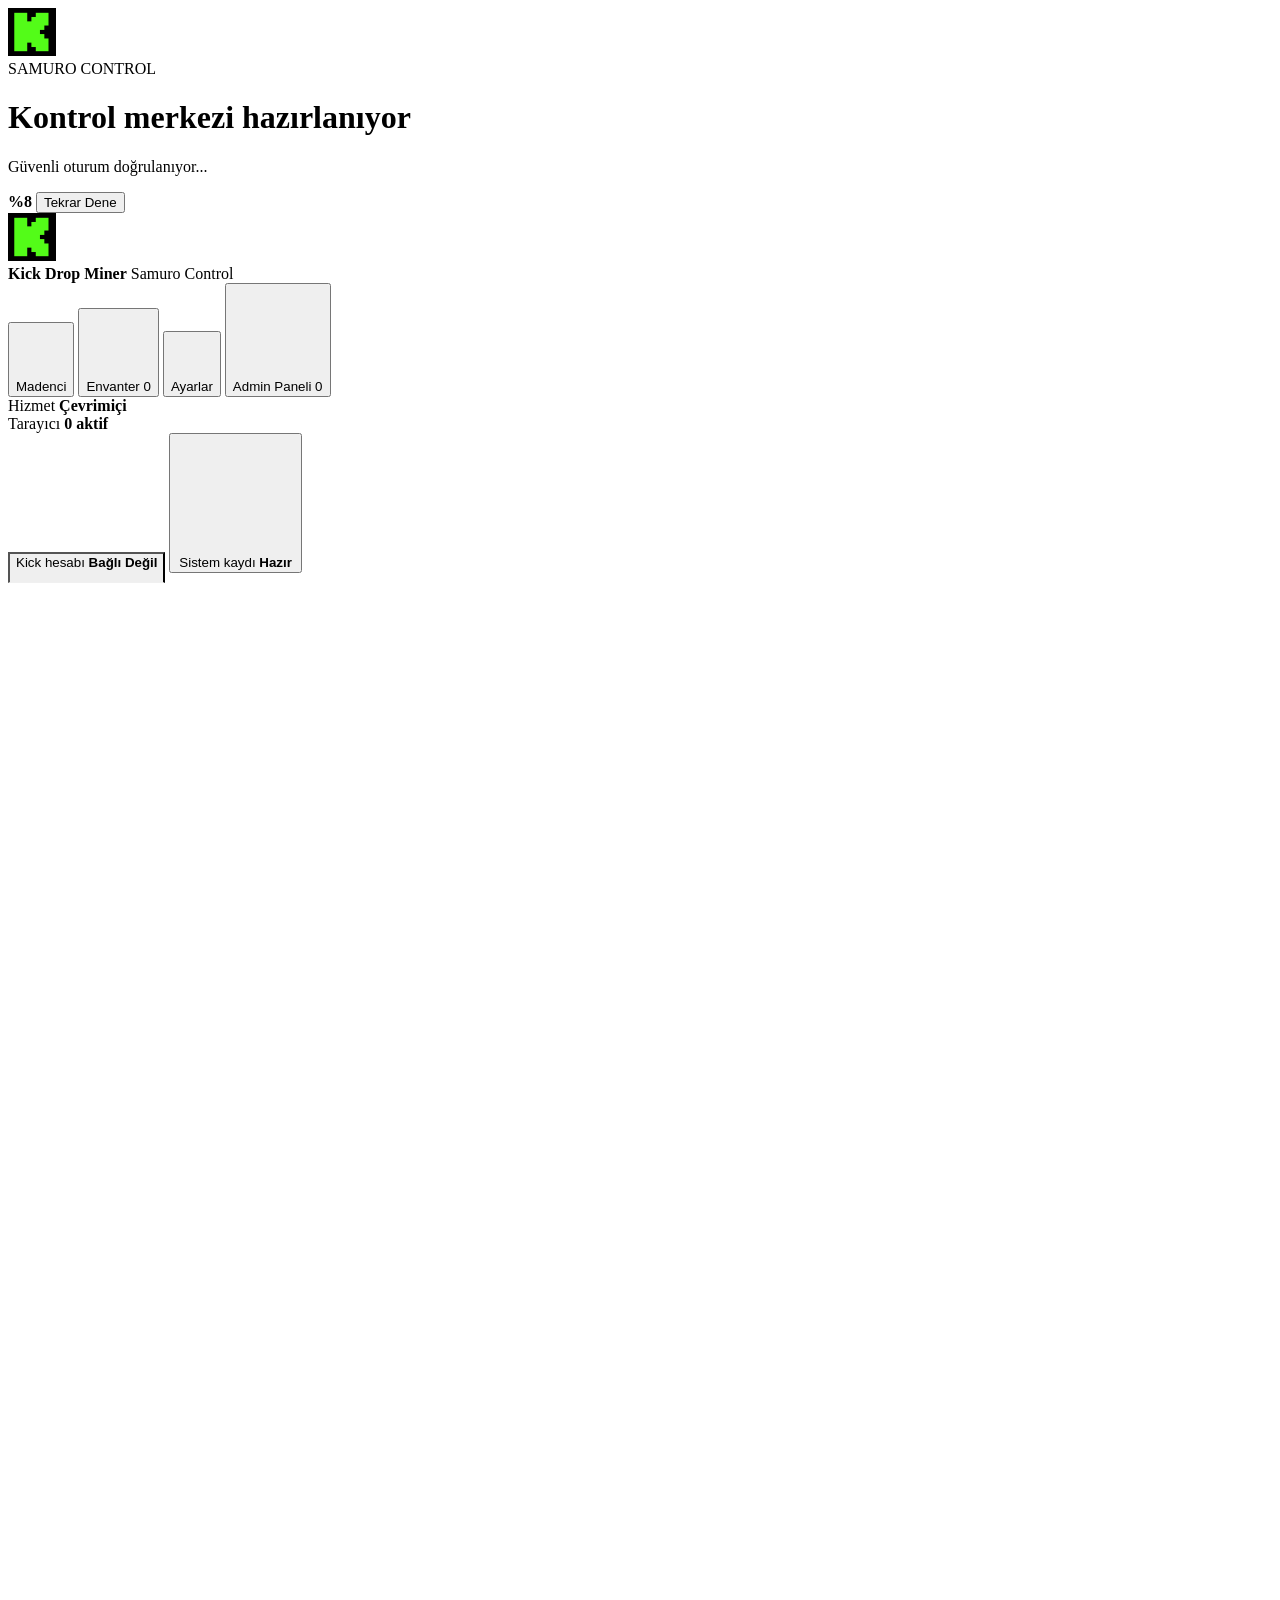
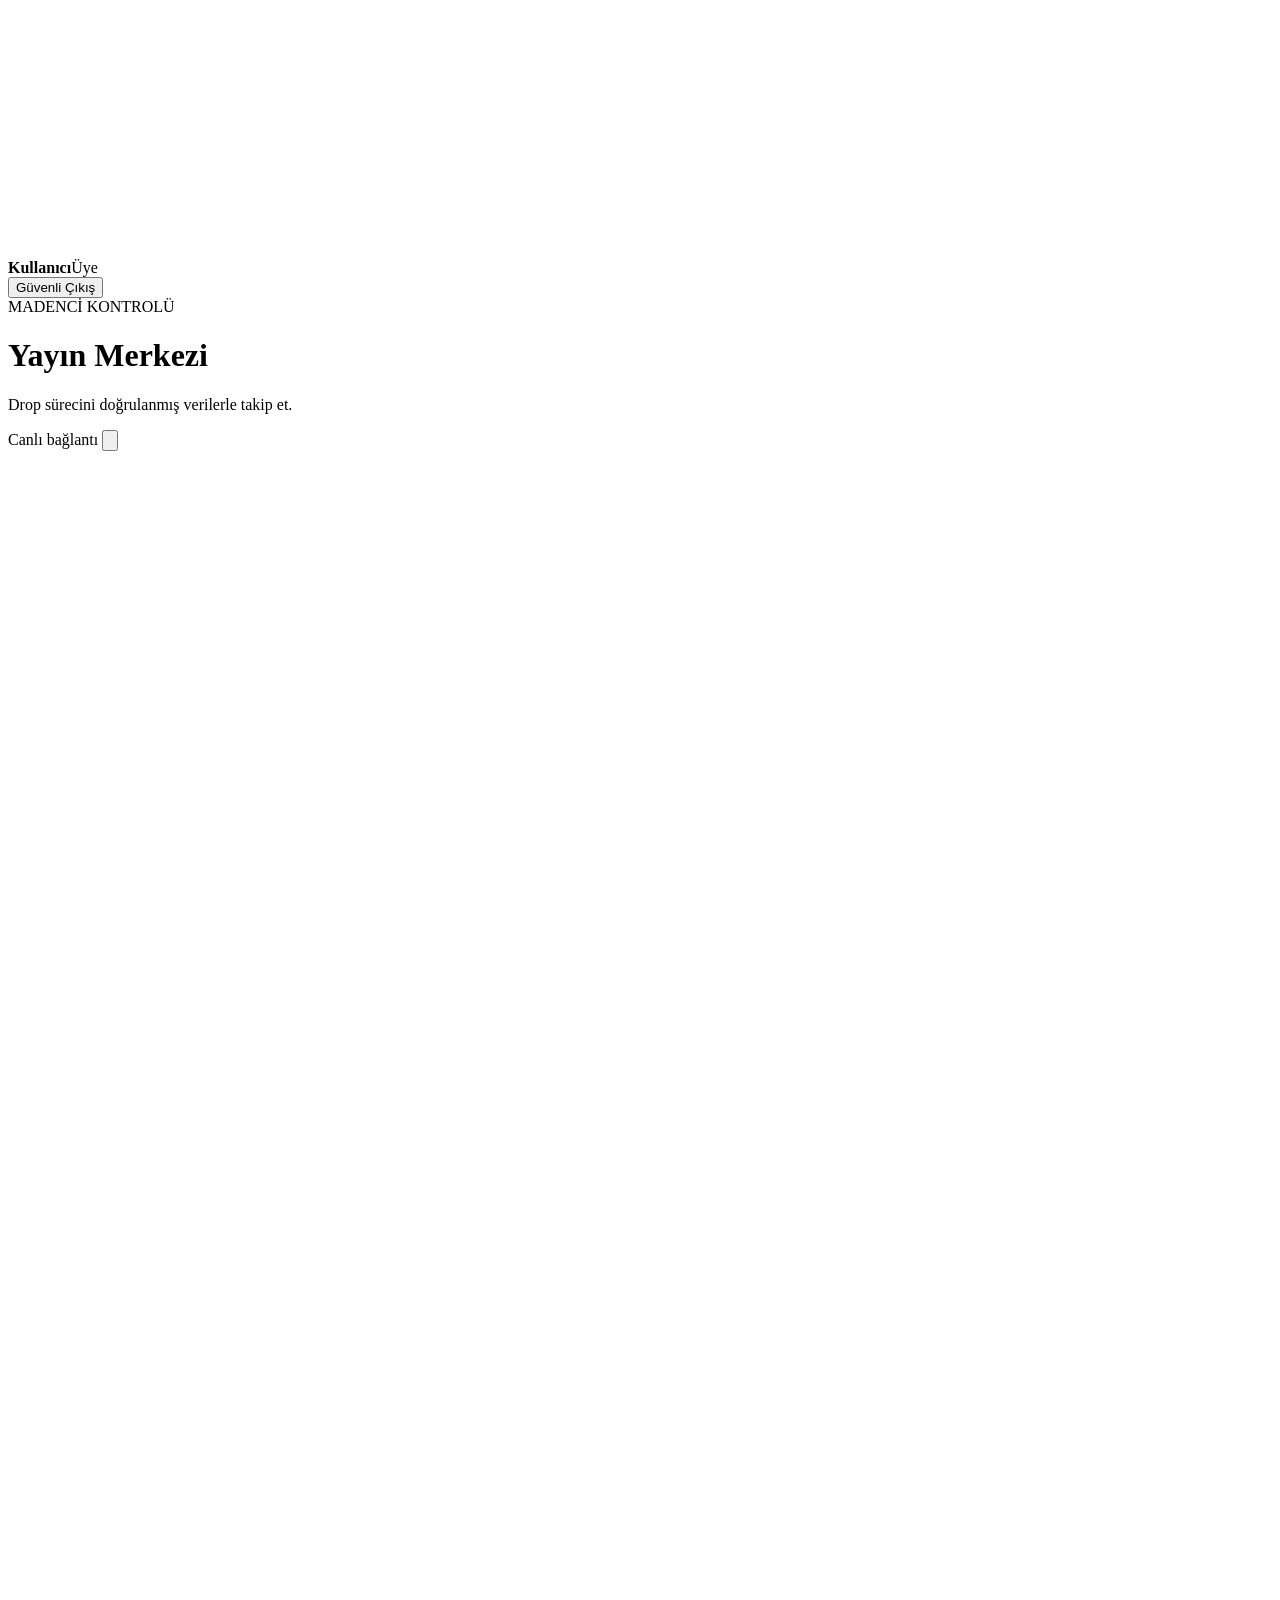
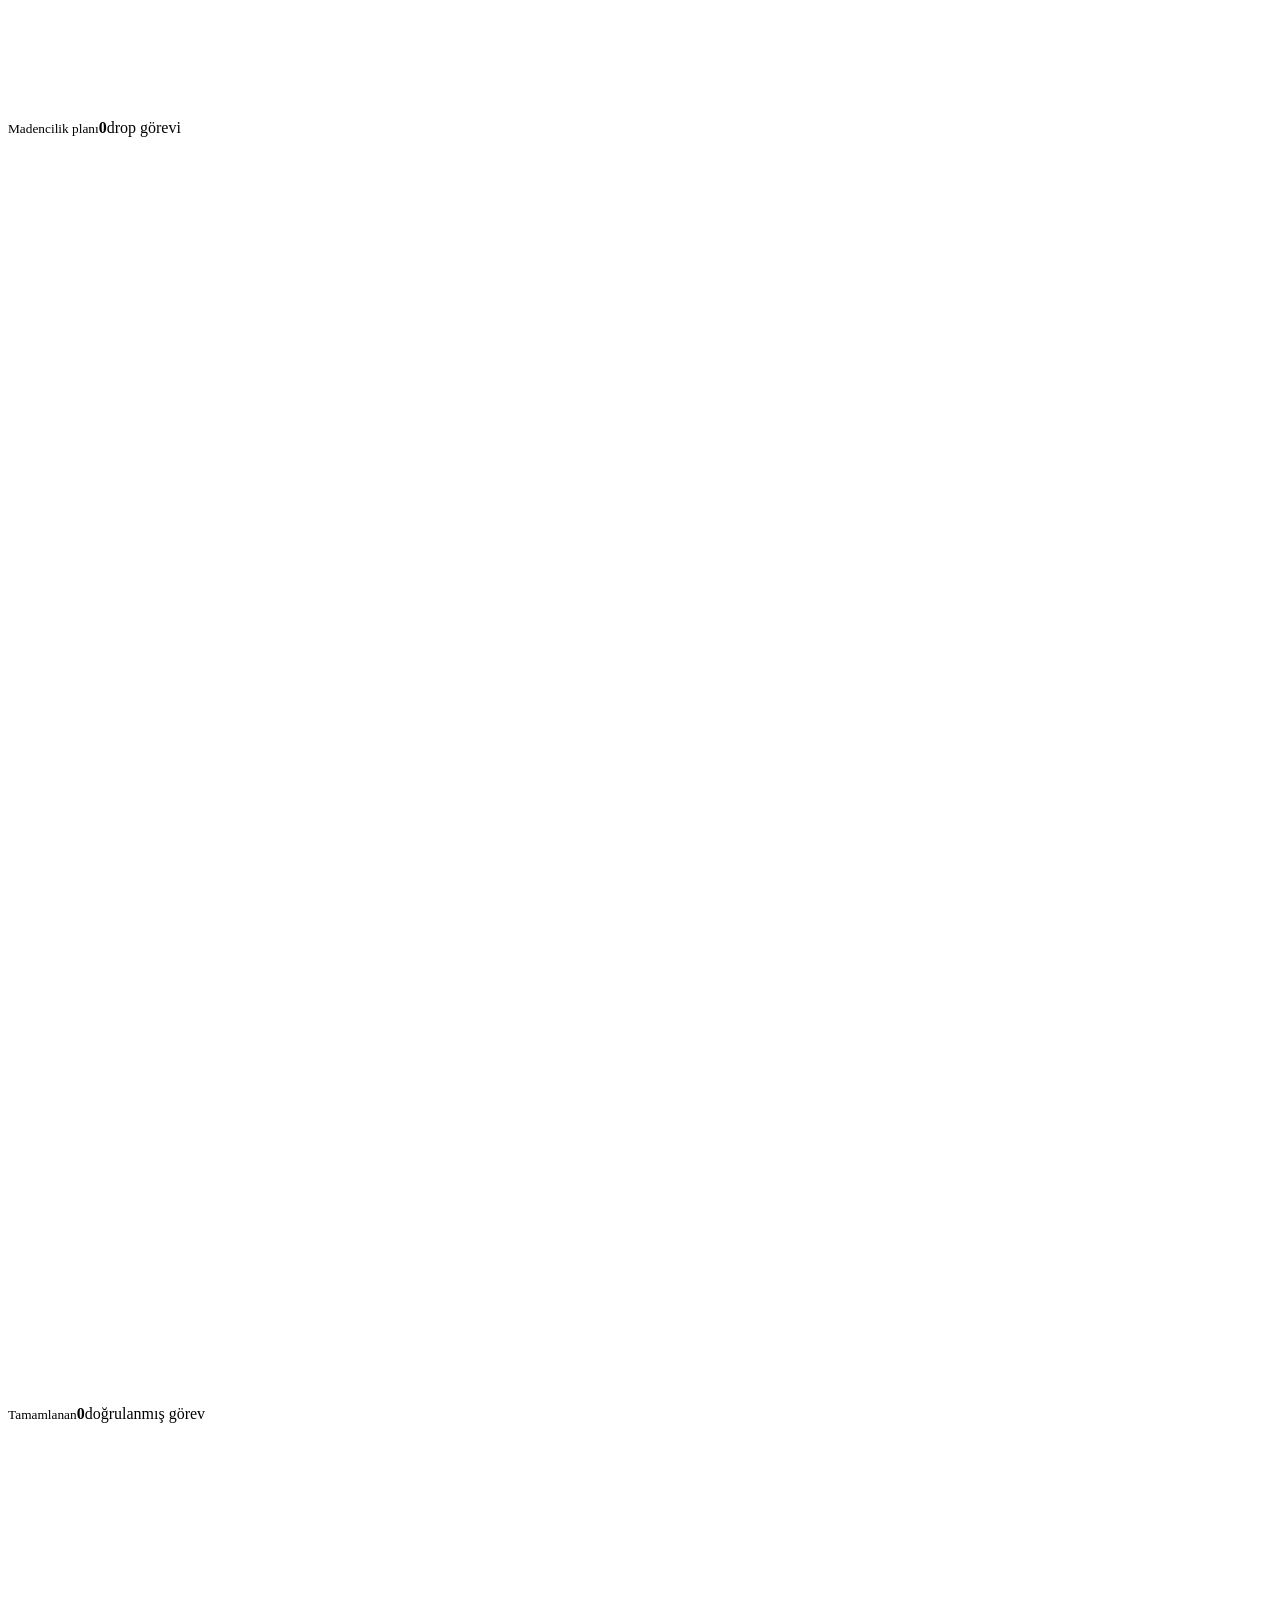
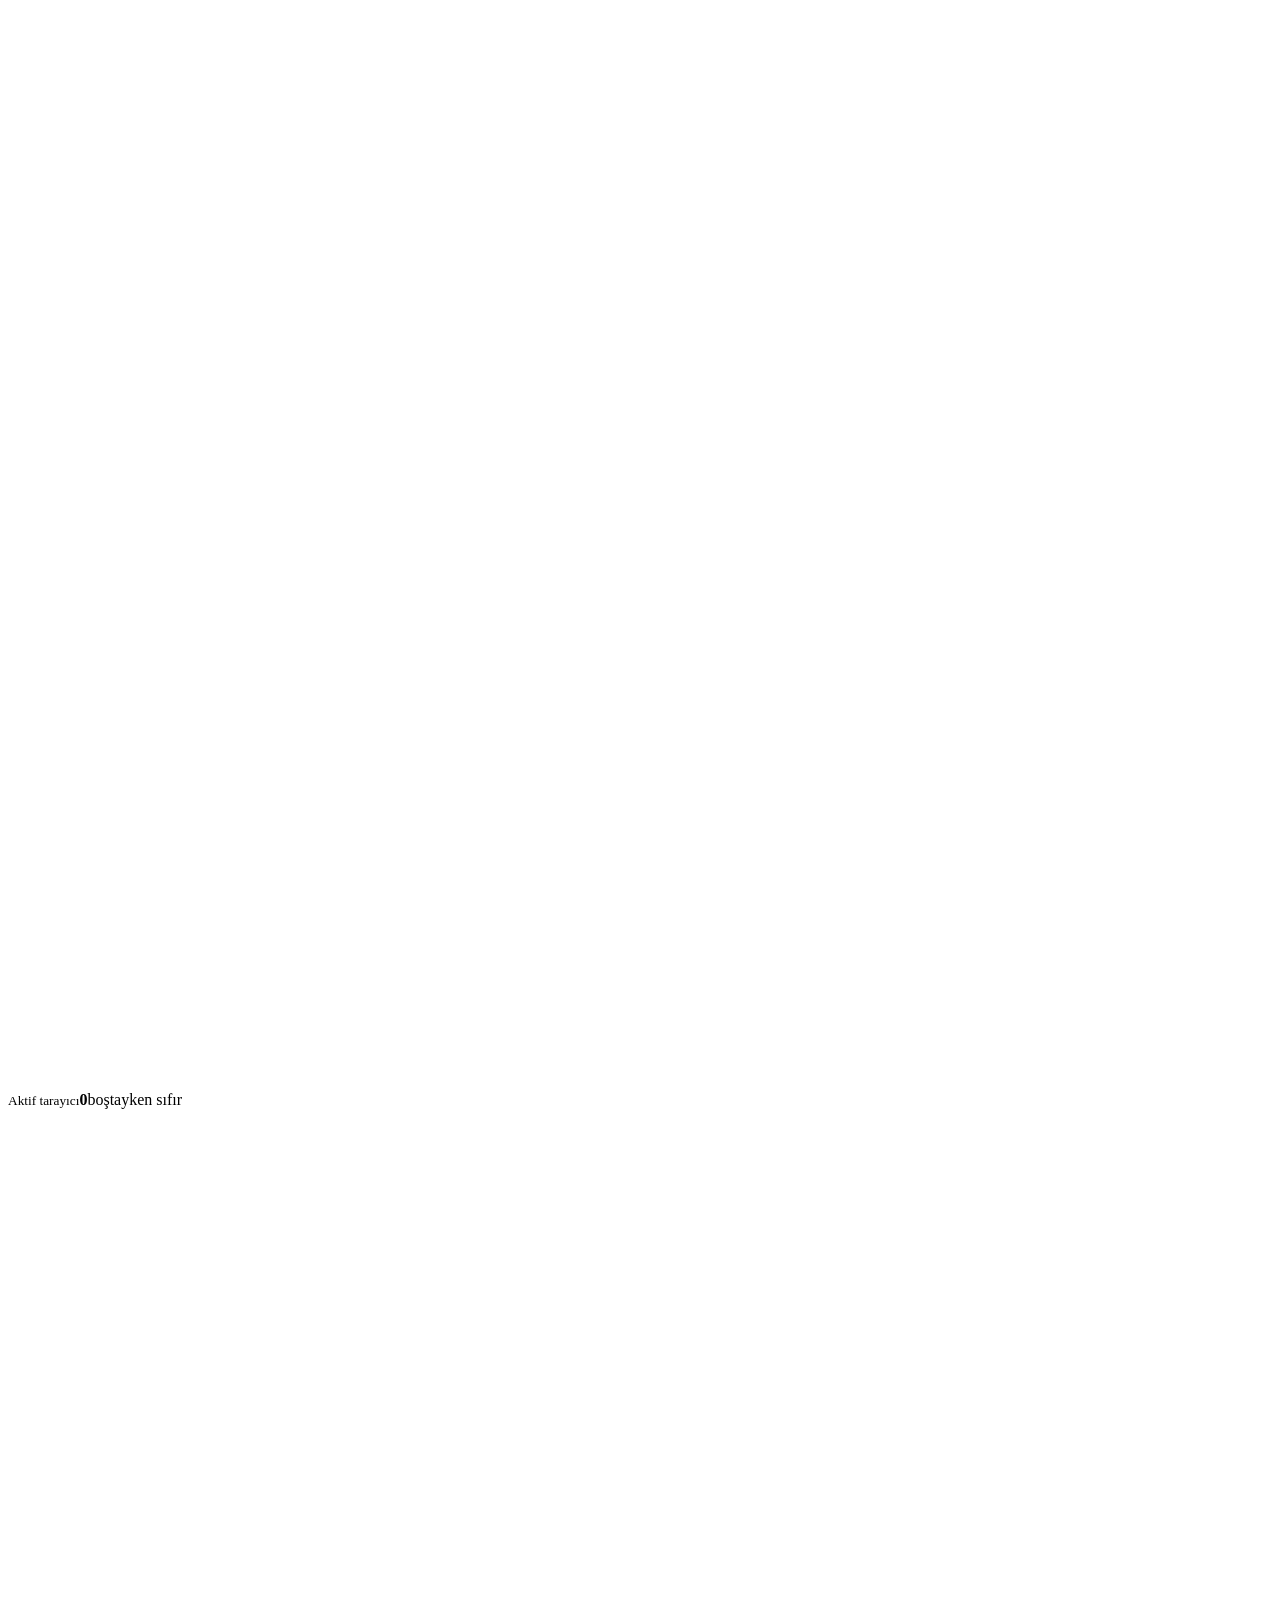
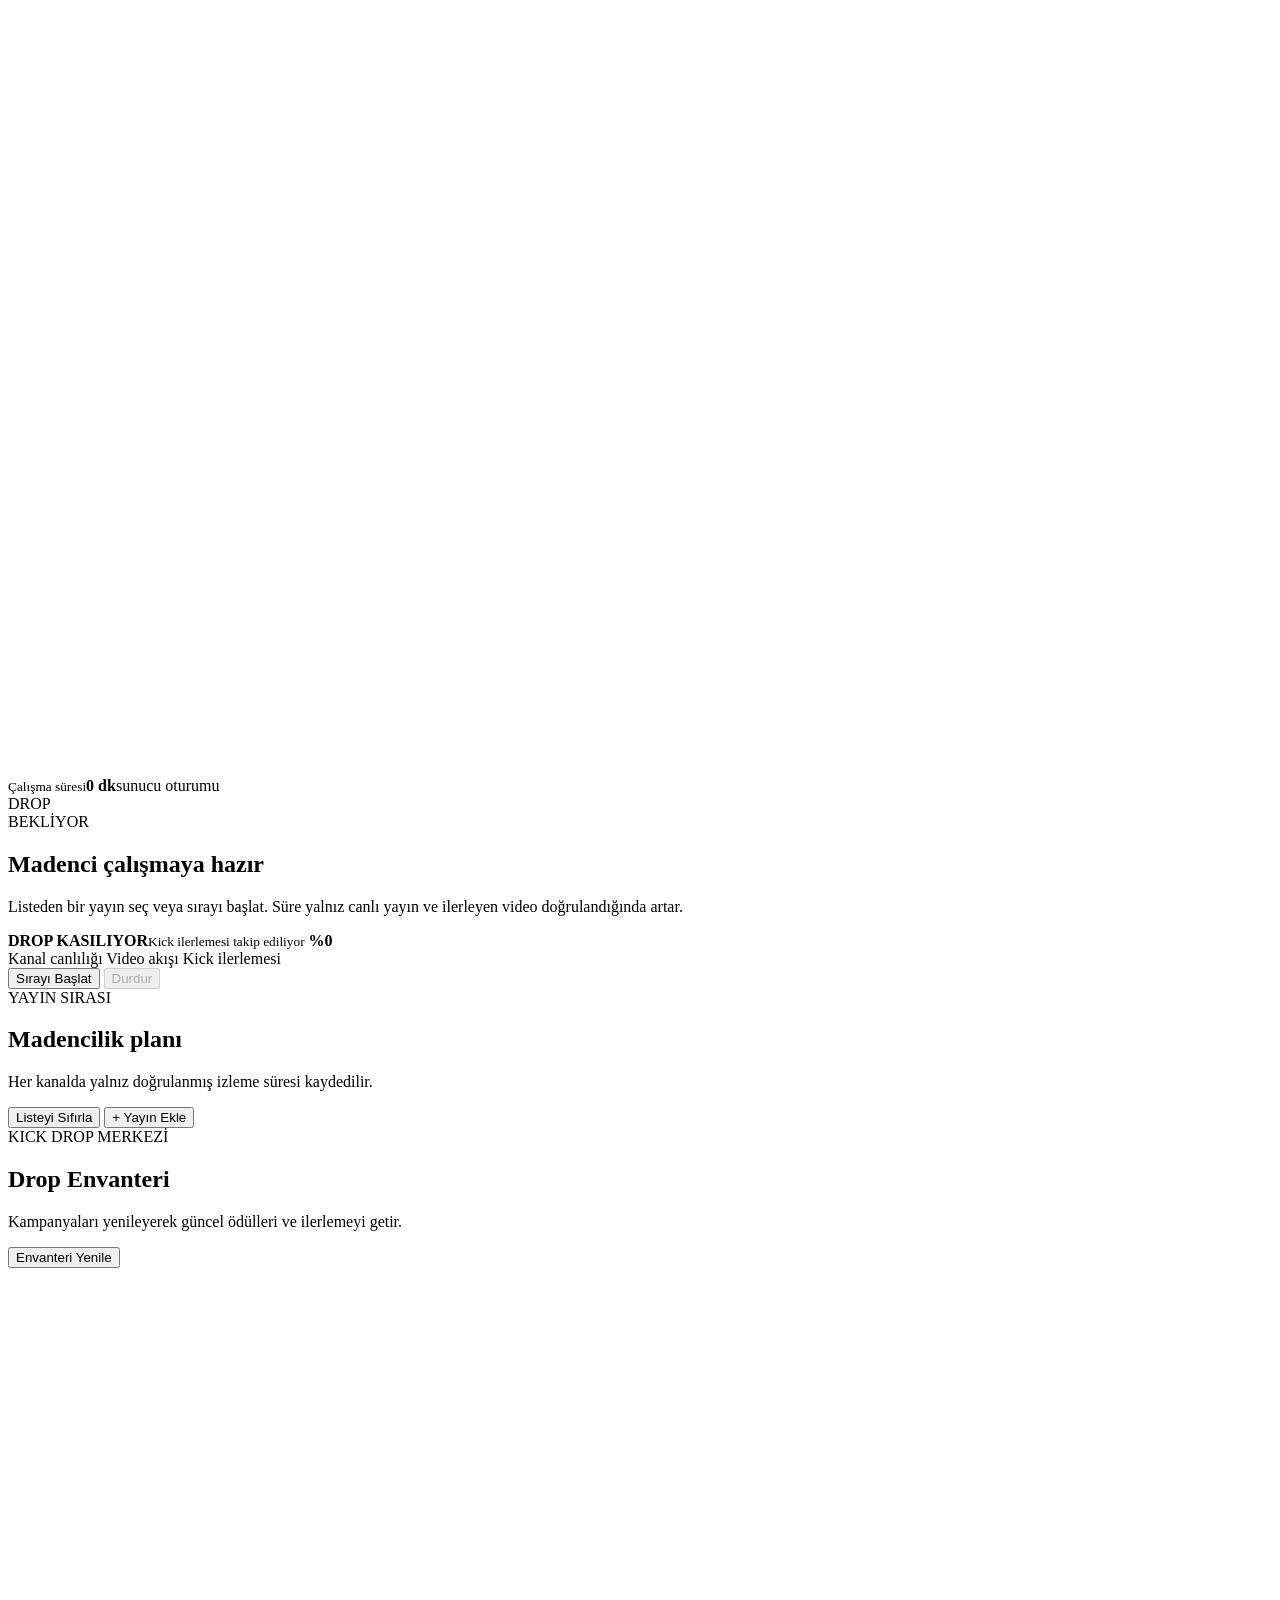
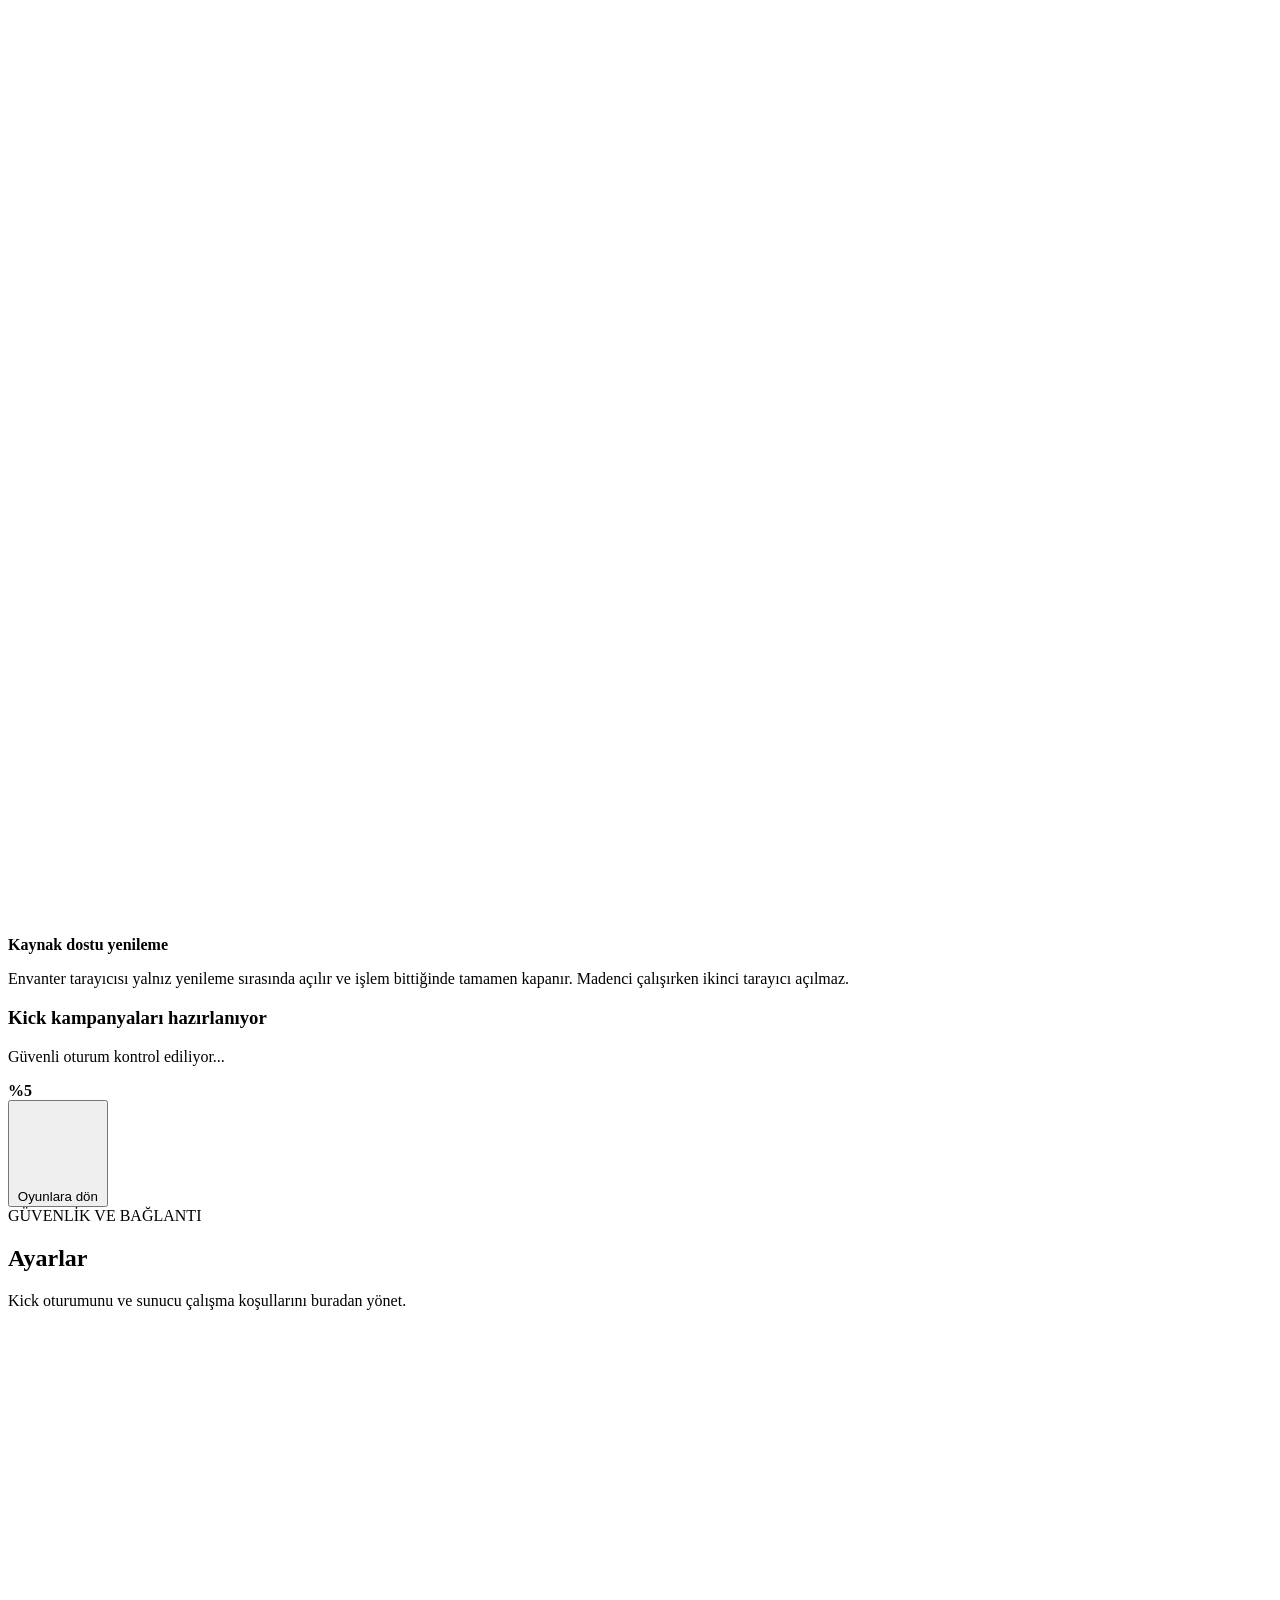
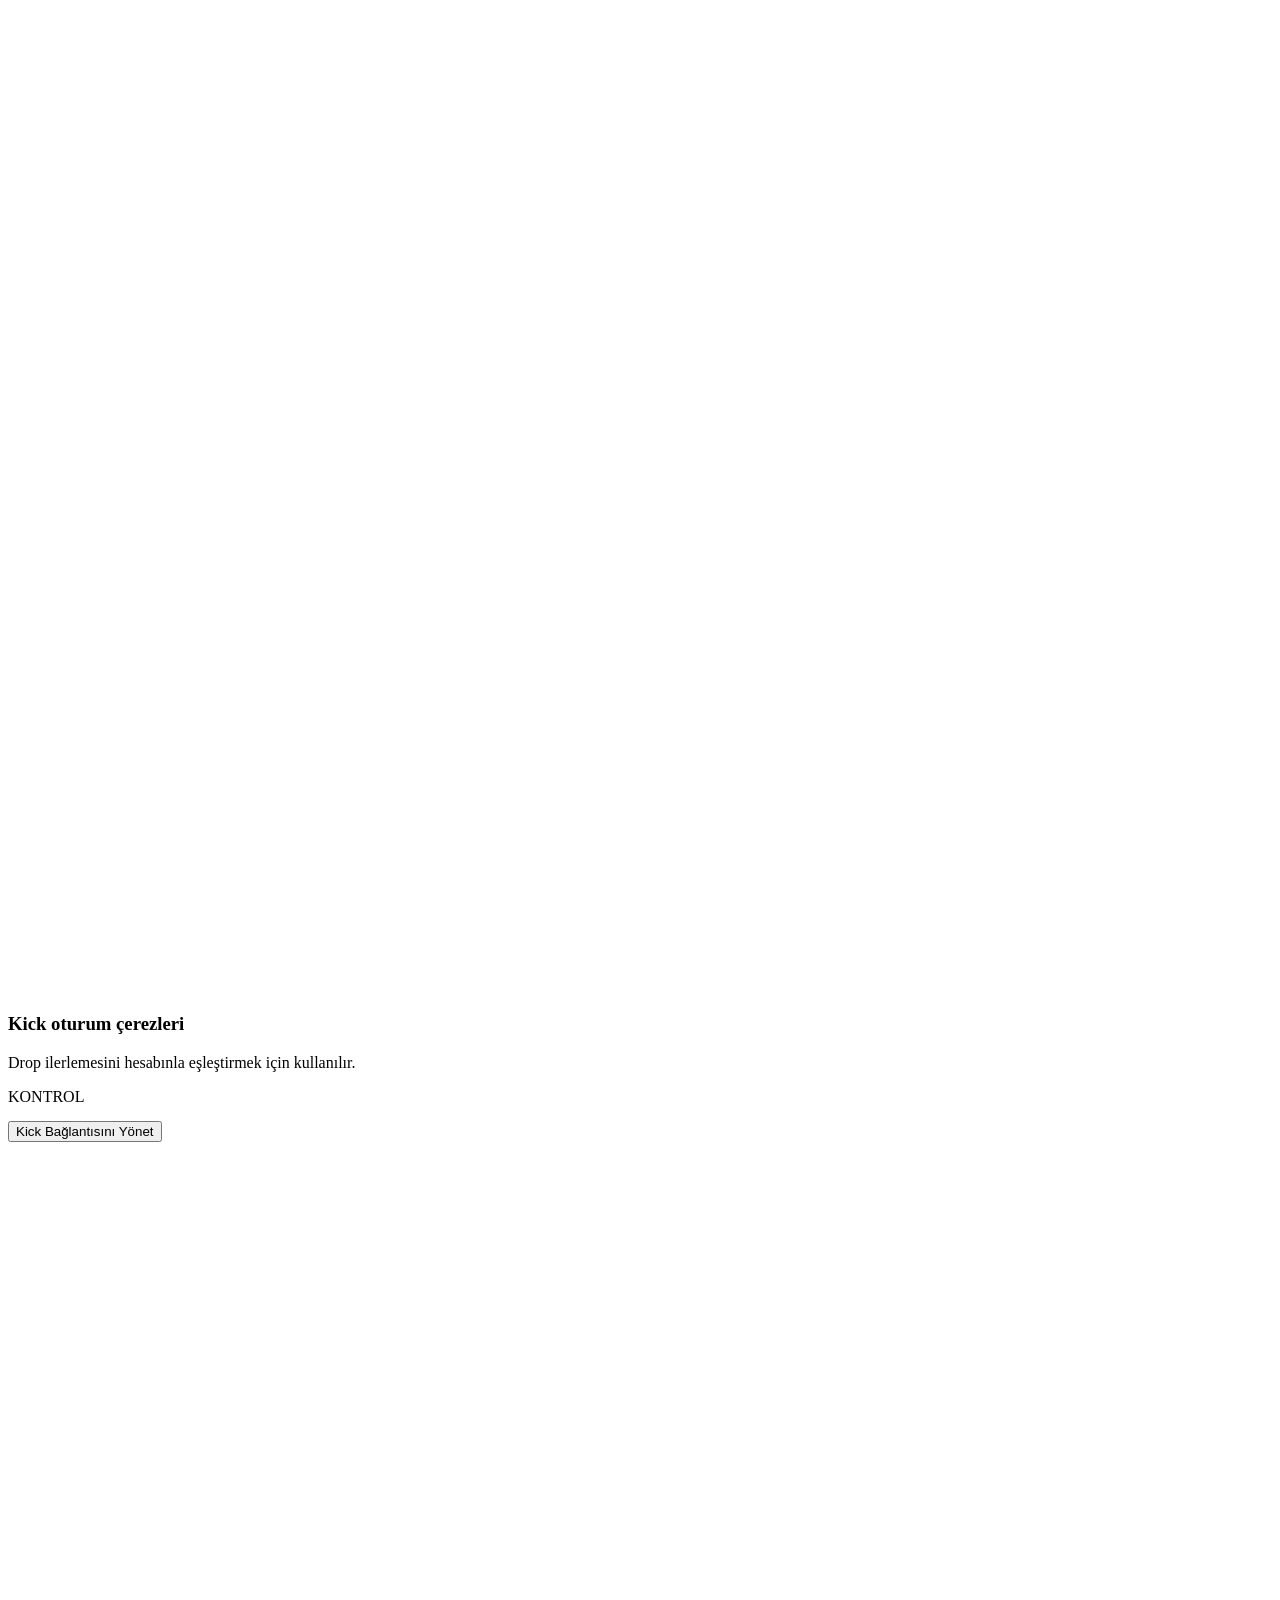
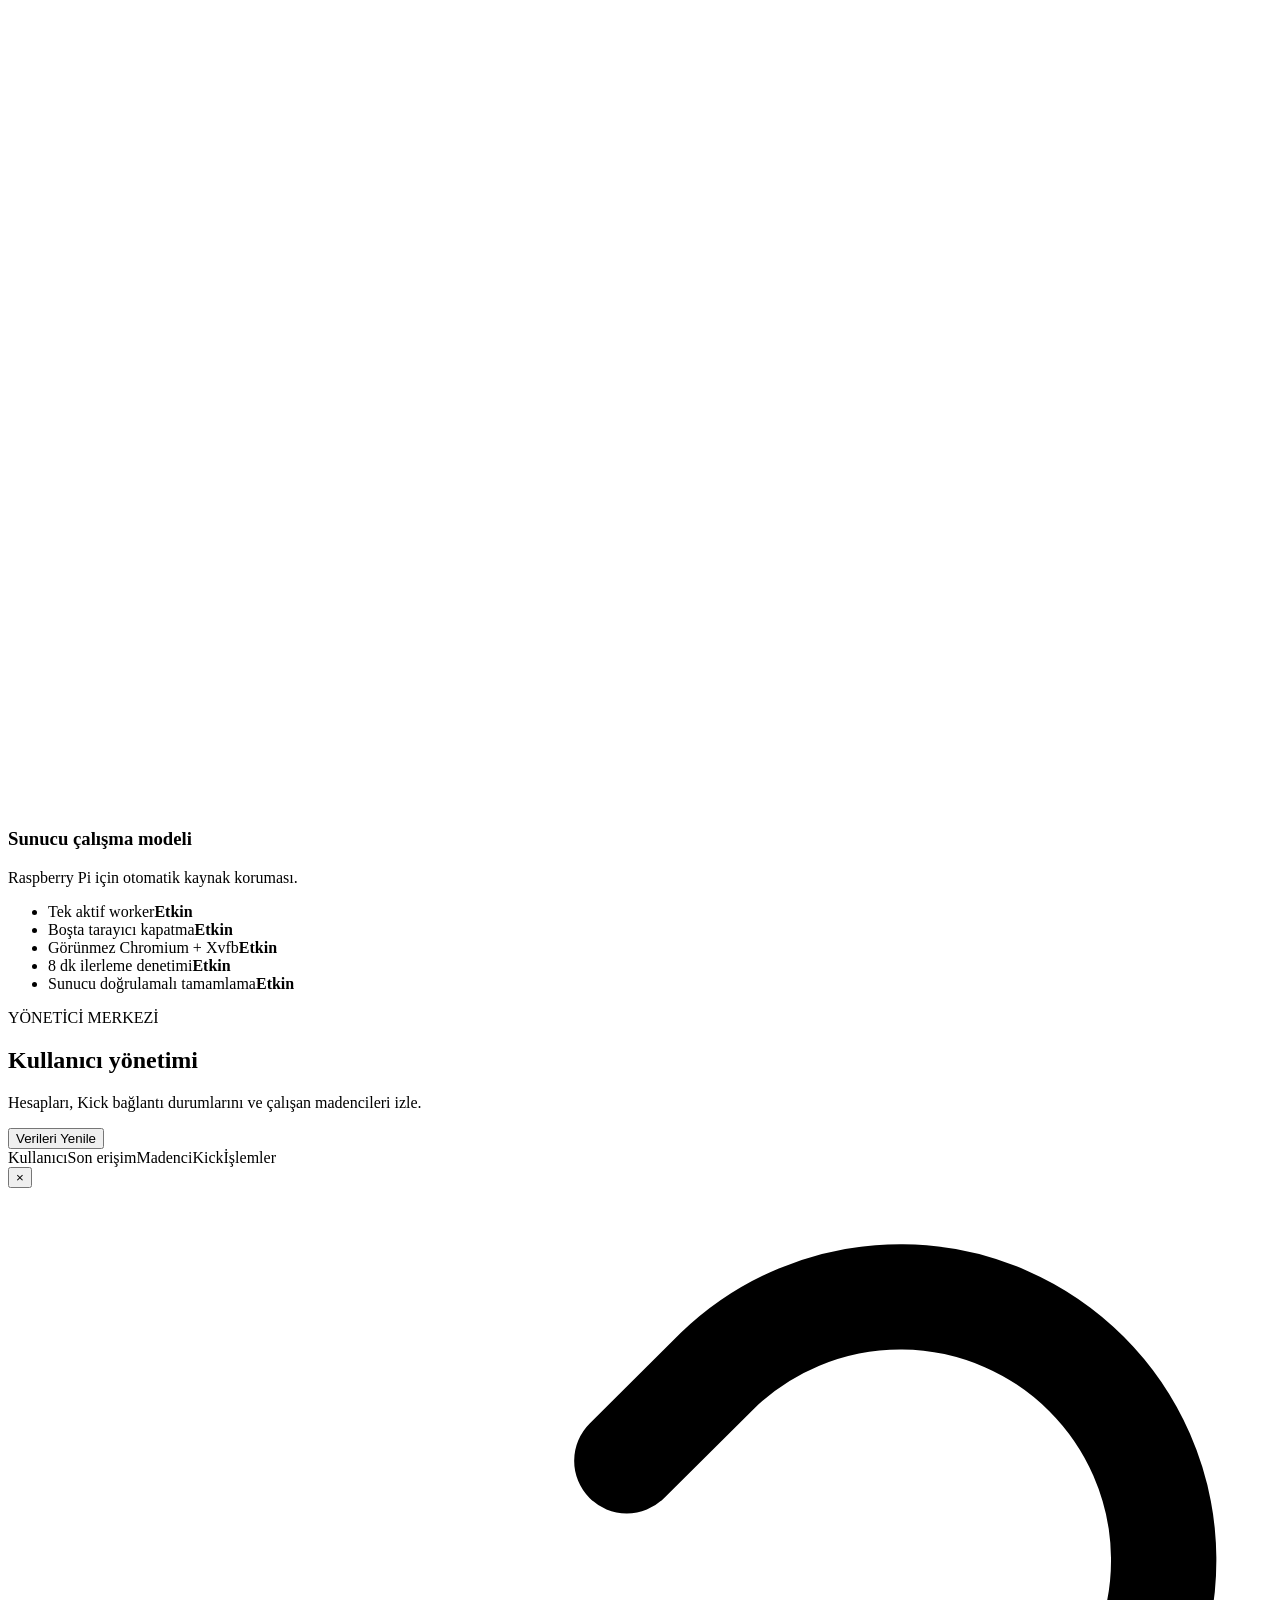
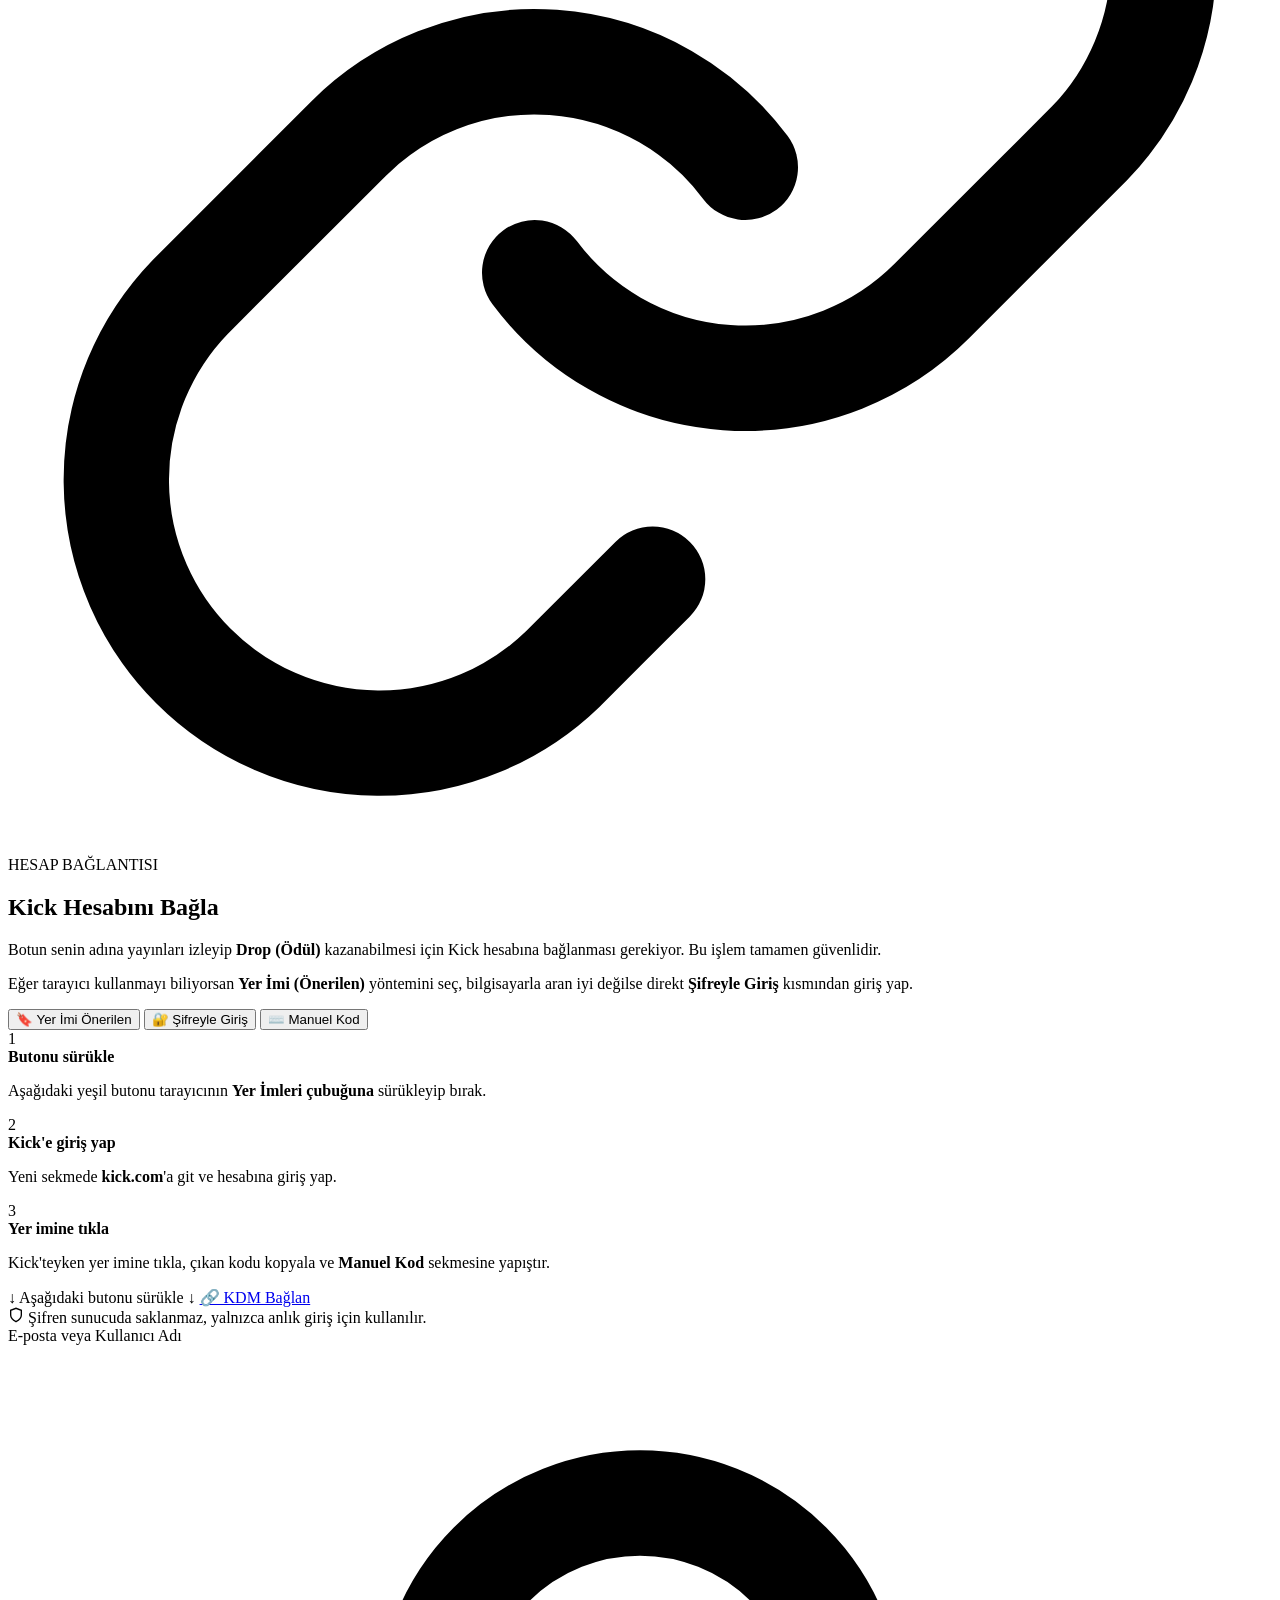
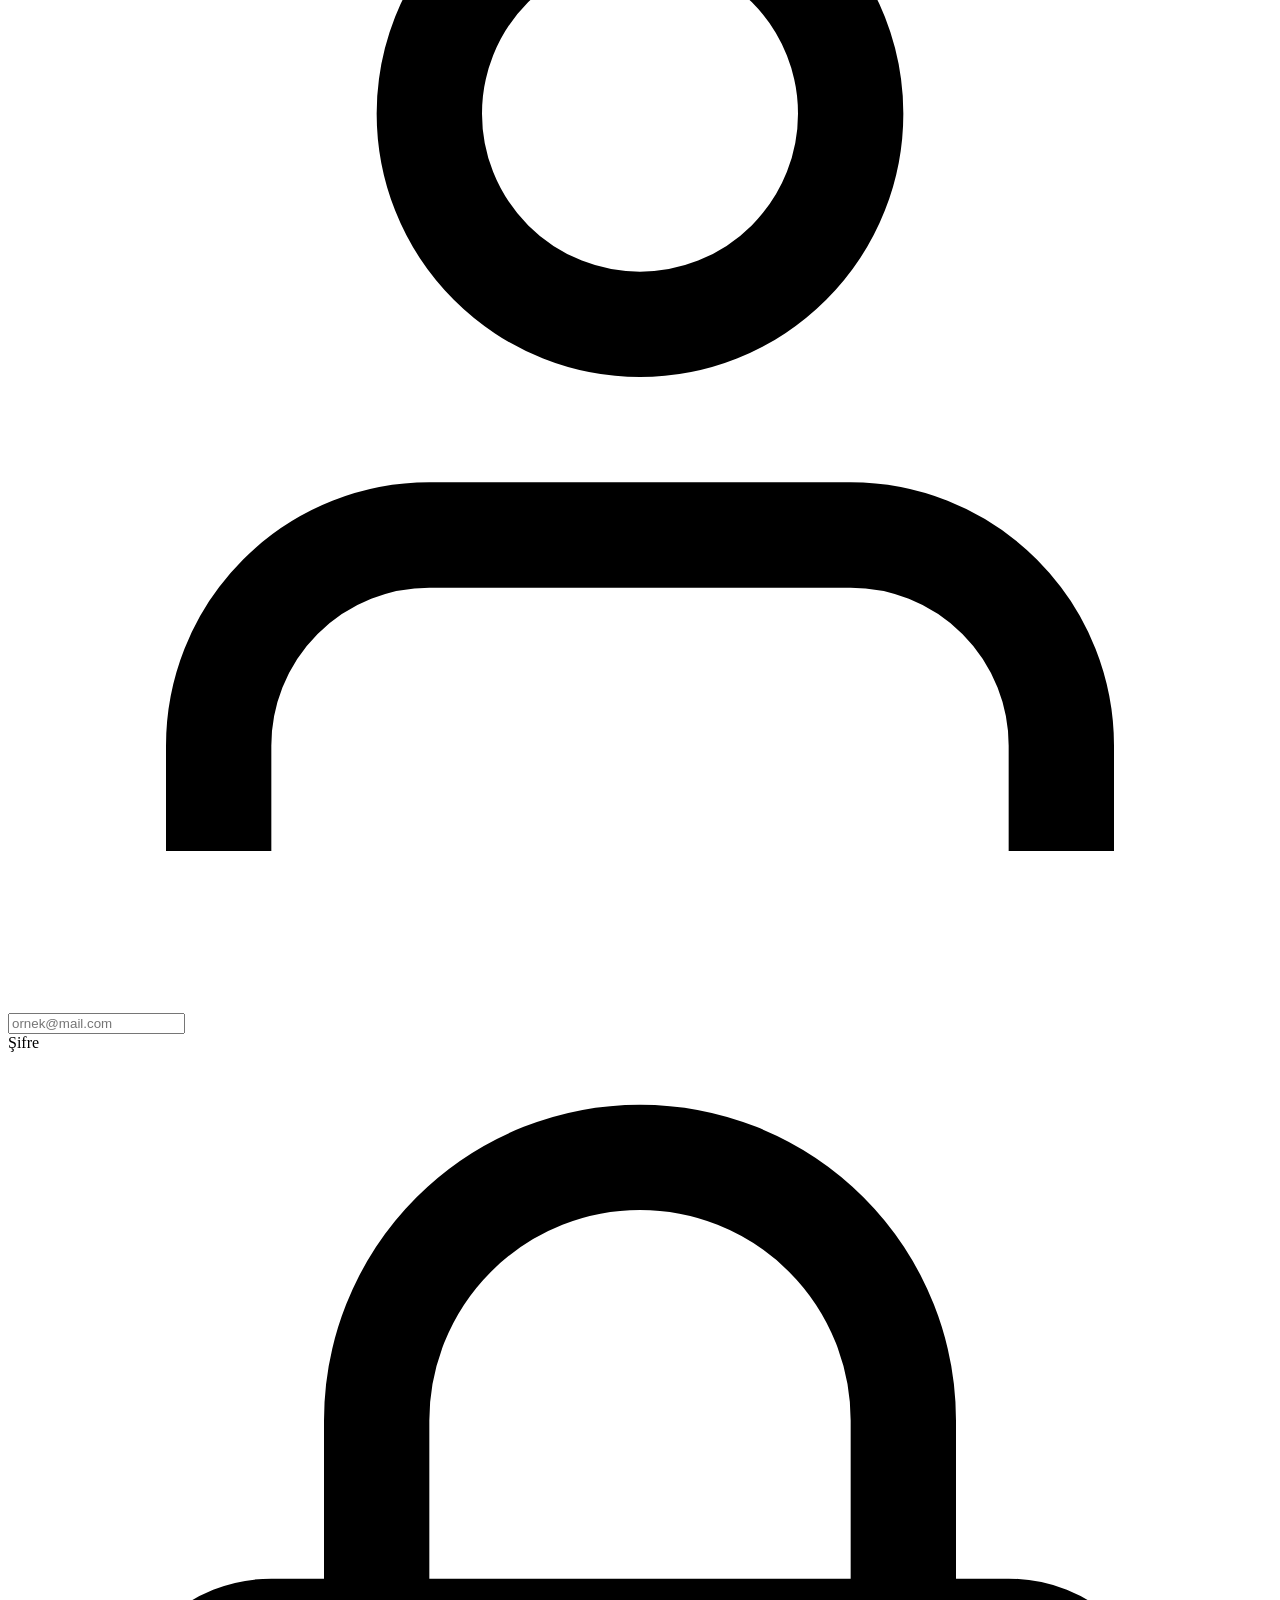
==== commit efb8633b: "Remove extension method UI" ====
--- a/web/index.html
+++ b/web/index.html
@@ -252,14 +252,10 @@
       </div>
 
       <div class="connect-tabs">
-        <button class="connect-tab active" data-tab="tab-extension">
-          <span class="connect-tab-icon">🧩</span>
-          <span class="connect-tab-label">Eklenti</span>
-          <span class="connect-tab-badge">Önerilen</span>
-        </button>
-        <button class="connect-tab" data-tab="tab-bookmark">
+        <button class="connect-tab active" data-tab="tab-bookmark">
           <span class="connect-tab-icon">🔖</span>
           <span class="connect-tab-label">Yer İmi</span>
+          <span class="connect-tab-badge">Önerilen</span>
         </button>
         <button class="connect-tab" data-tab="tab-login">
           <span class="connect-tab-icon">🔐</span>
@@ -271,37 +267,8 @@
         </button>
       </div>
 
-      <!-- TAB: Extension -->
-      <div class="tab-panel active" id="tab-extension">
-        <div class="method-card">
-          <div class="method-steps">
-            <div class="step-item">
-              <span class="step-num">1</span>
-              <div>
-                <strong>Eklentiyi İndir</strong>
-                <p><a href="/assets/kdm-extension.zip" download class="button button-secondary" style="padding: 4px 10px; font-size: 11px; margin-top: 5px;">KDM Eklentisini İndir (.zip)</a></p>
-              </div>
-            </div>
-            <div class="step-item">
-              <span class="step-num">2</span>
-              <div>
-                <strong>Tarayıcıya Kur</strong>
-                <p>Uzantılar sayfasına git (<code>chrome://extensions</code> veya <code>edge://extensions</code>), sağ üstten <b>Geliştirici Modu</b>'nu aç. İndirdiğin ZIP dosyasını klasöre çıkart ve <b>Paketlenmemiş öğe yükle</b> butonundan o klasörü seç.</p>
-              </div>
-            </div>
-            <div class="step-item">
-              <span class="step-num">3</span>
-              <div>
-                <strong>Kodu Kopyala</strong>
-                <p>Kick.com'a giriş yap. Ardından tarayıcının sağ üstündeki Eklentiler menüsünden <b>KDM Connector</b>'e tıkla ve Kopyala tuşuna bas. Sonra yandaki <b>Manuel Kod</b> sekmesine yapıştır!</p>
-              </div>
-            </div>
-          </div>
-        </div>
-      </div>
-
       <!-- TAB: Bookmark -->
-      <div class="tab-panel hidden" id="tab-bookmark">
+      <div class="tab-panel active" id="tab-bookmark">
         <div class="method-card">
           <div class="method-steps">
             <div class="step-item">
@@ -466,6 +433,6 @@
   </div>
 
   <div id="toastStack" class="toast-stack" aria-live="polite"></div>
-  <script src="/static/app.js?v=20260613-13" defer></script>
+  <script src="/static/app.js?v=20260613-14" defer></script>
 </body>
 </html>
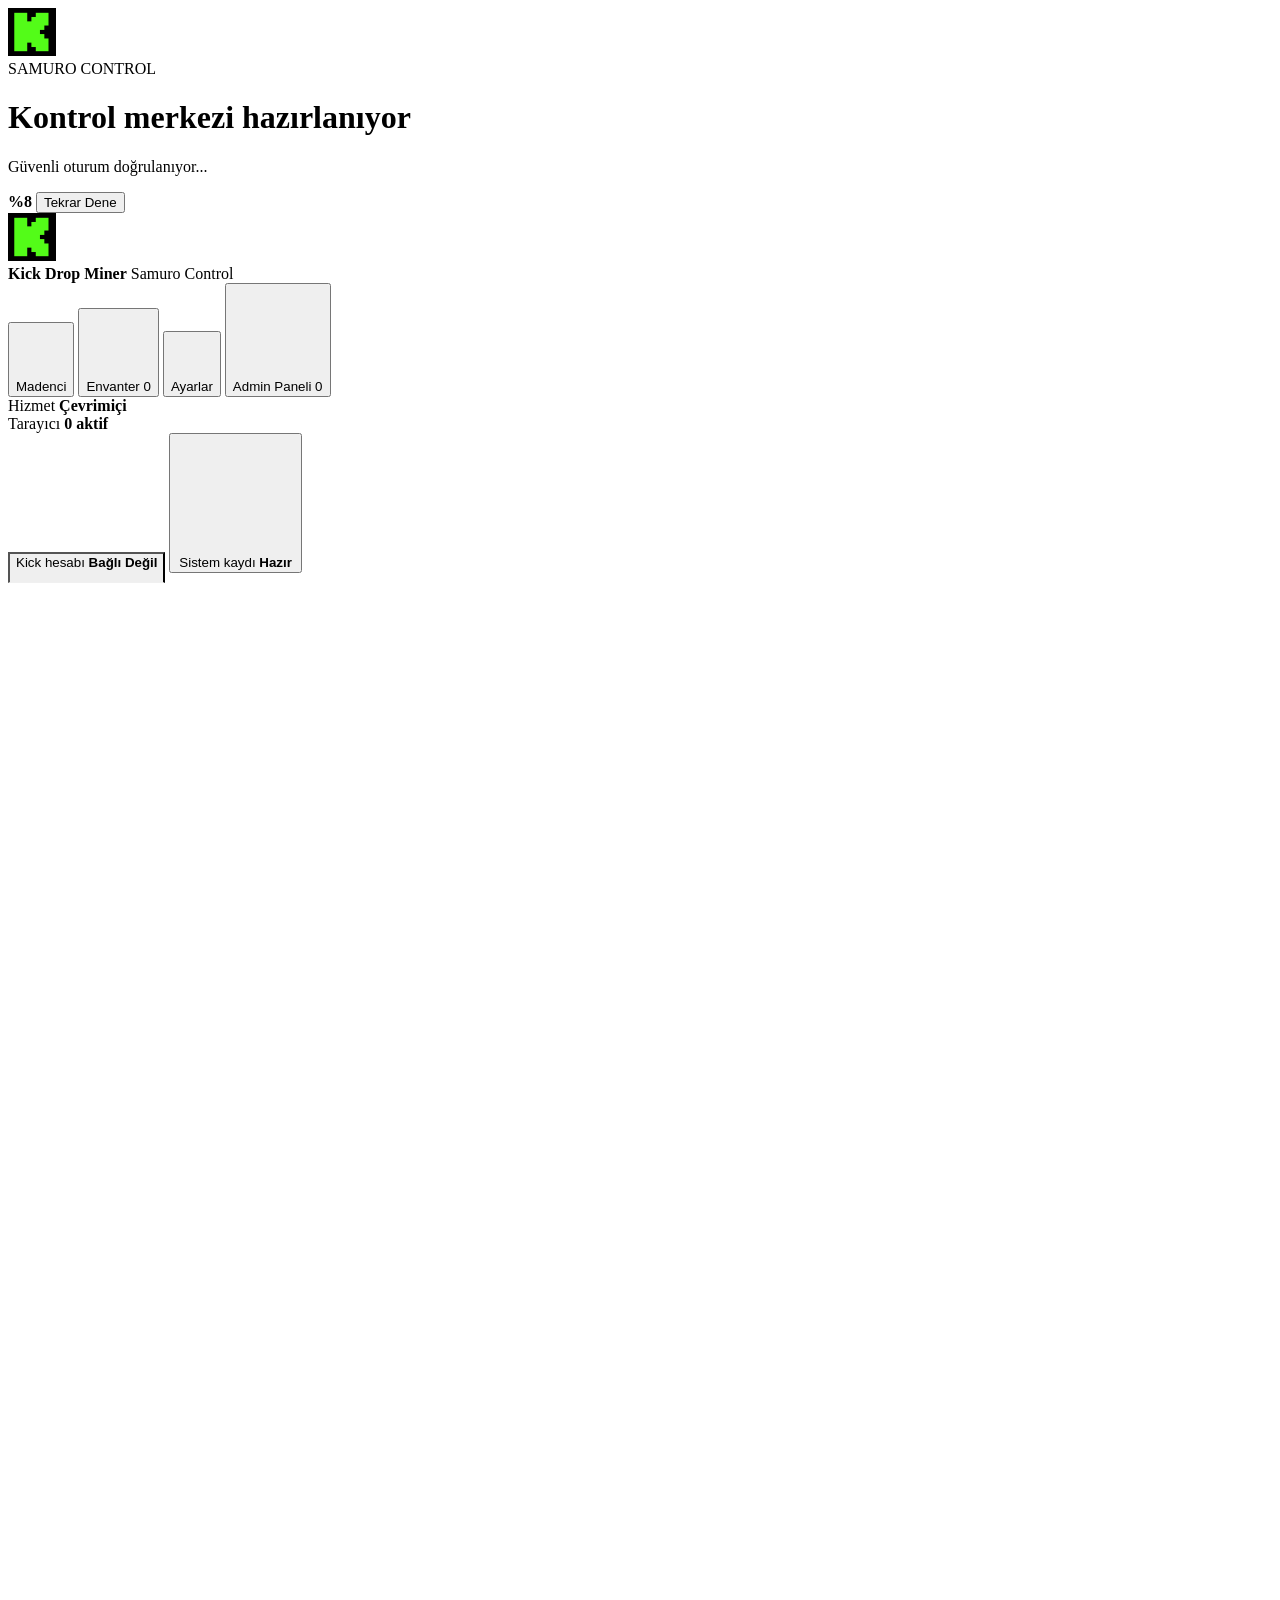
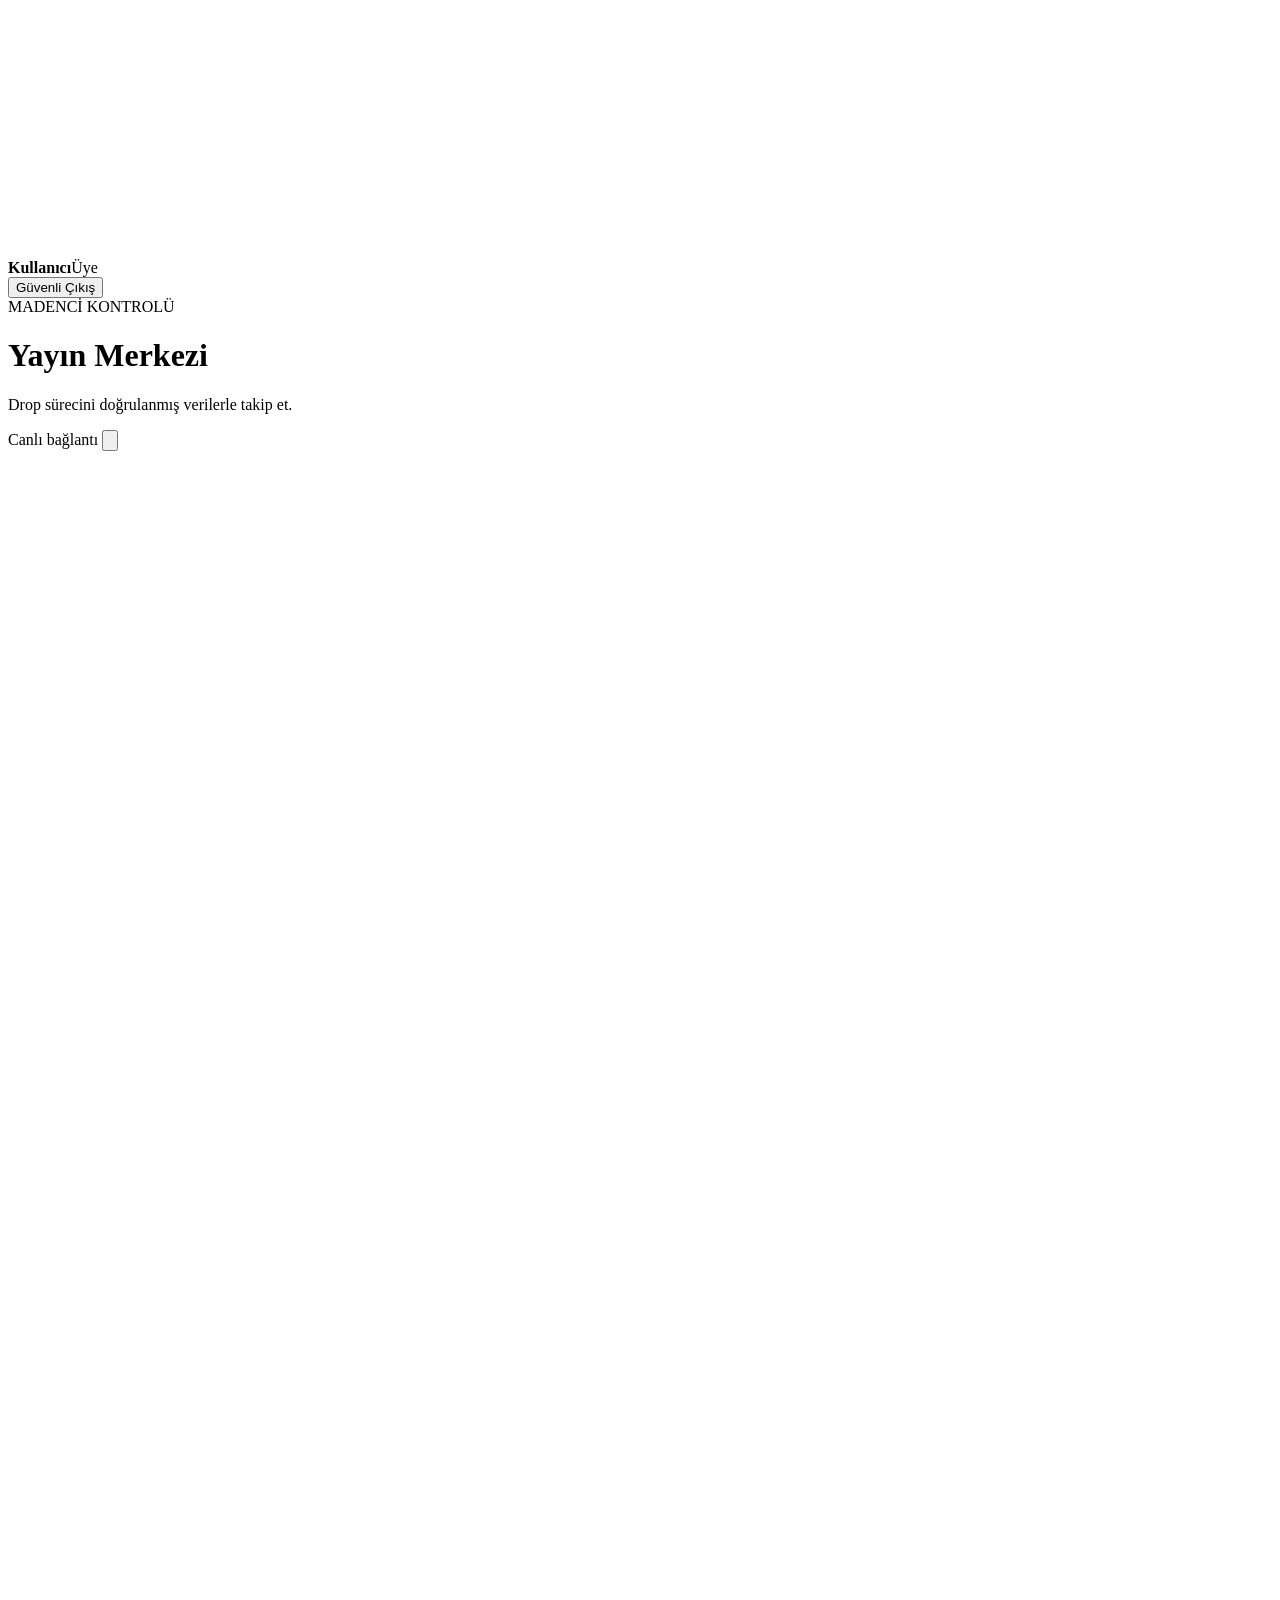
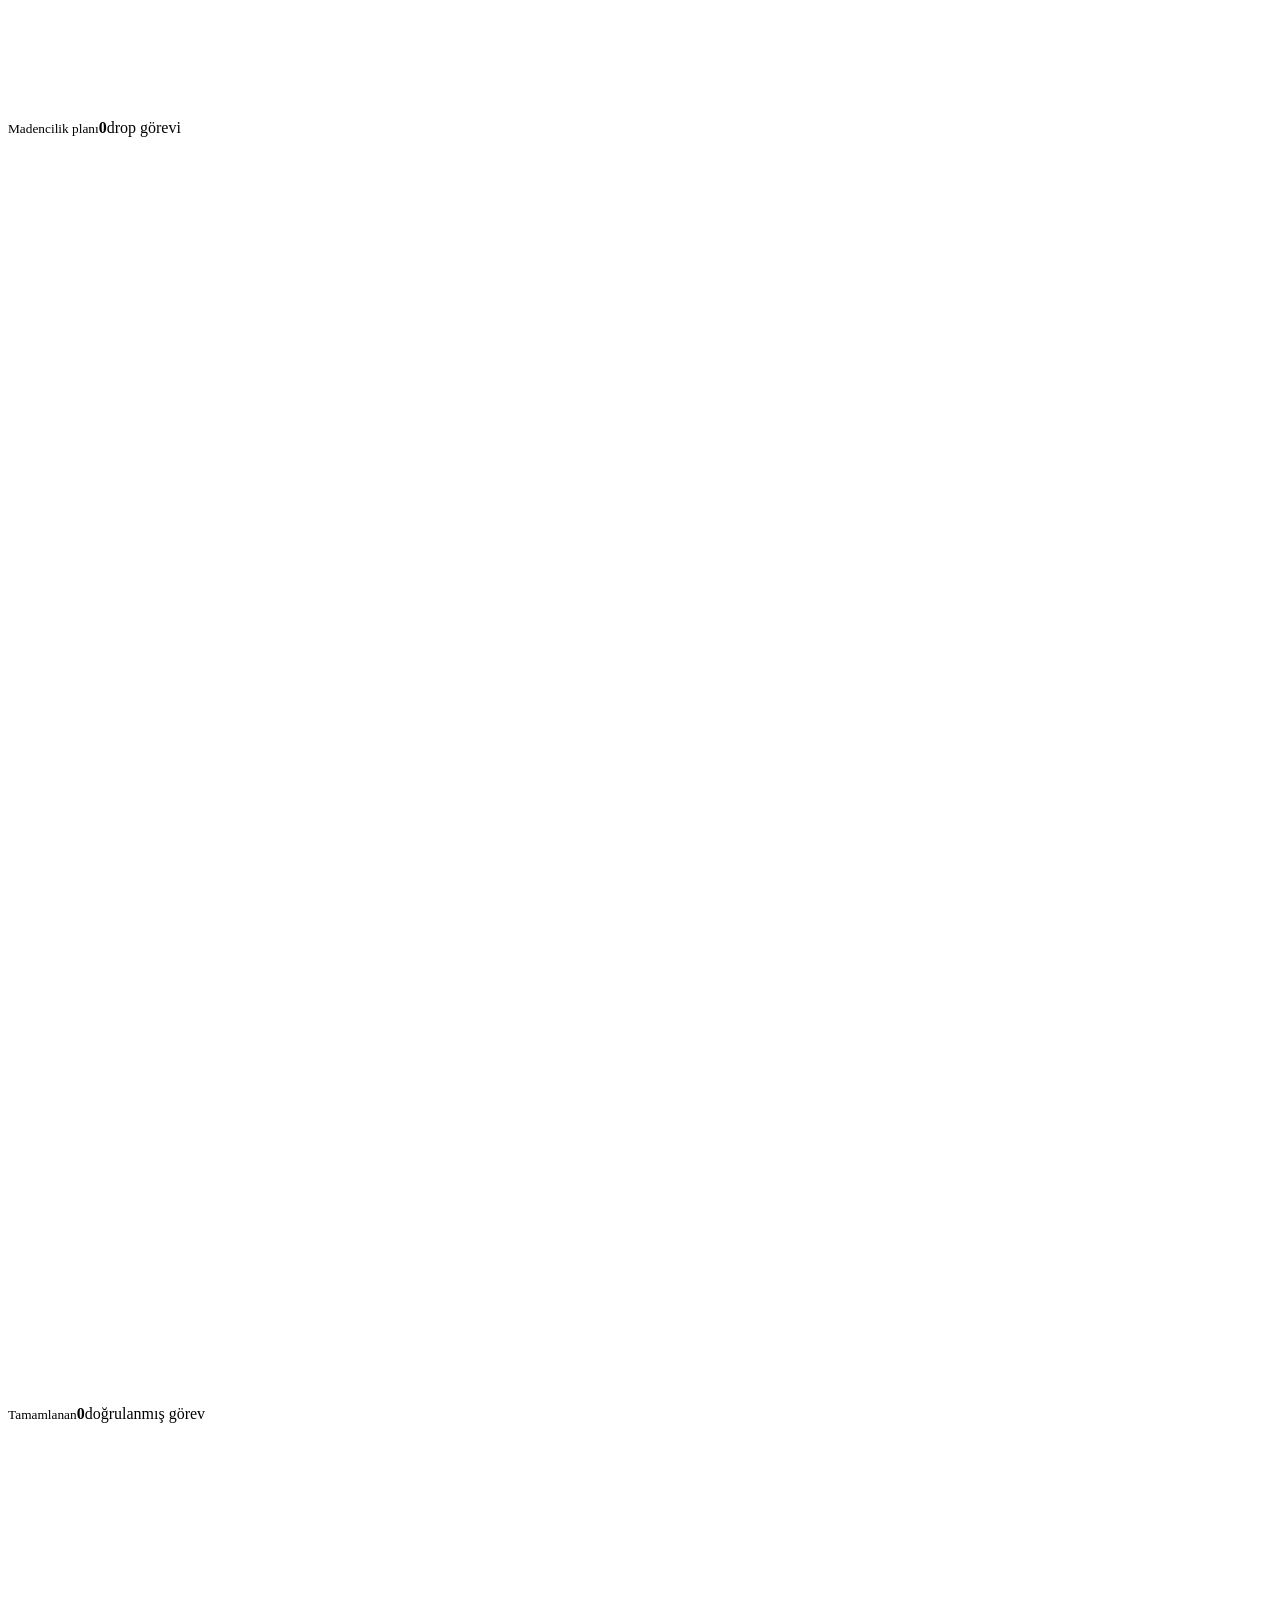
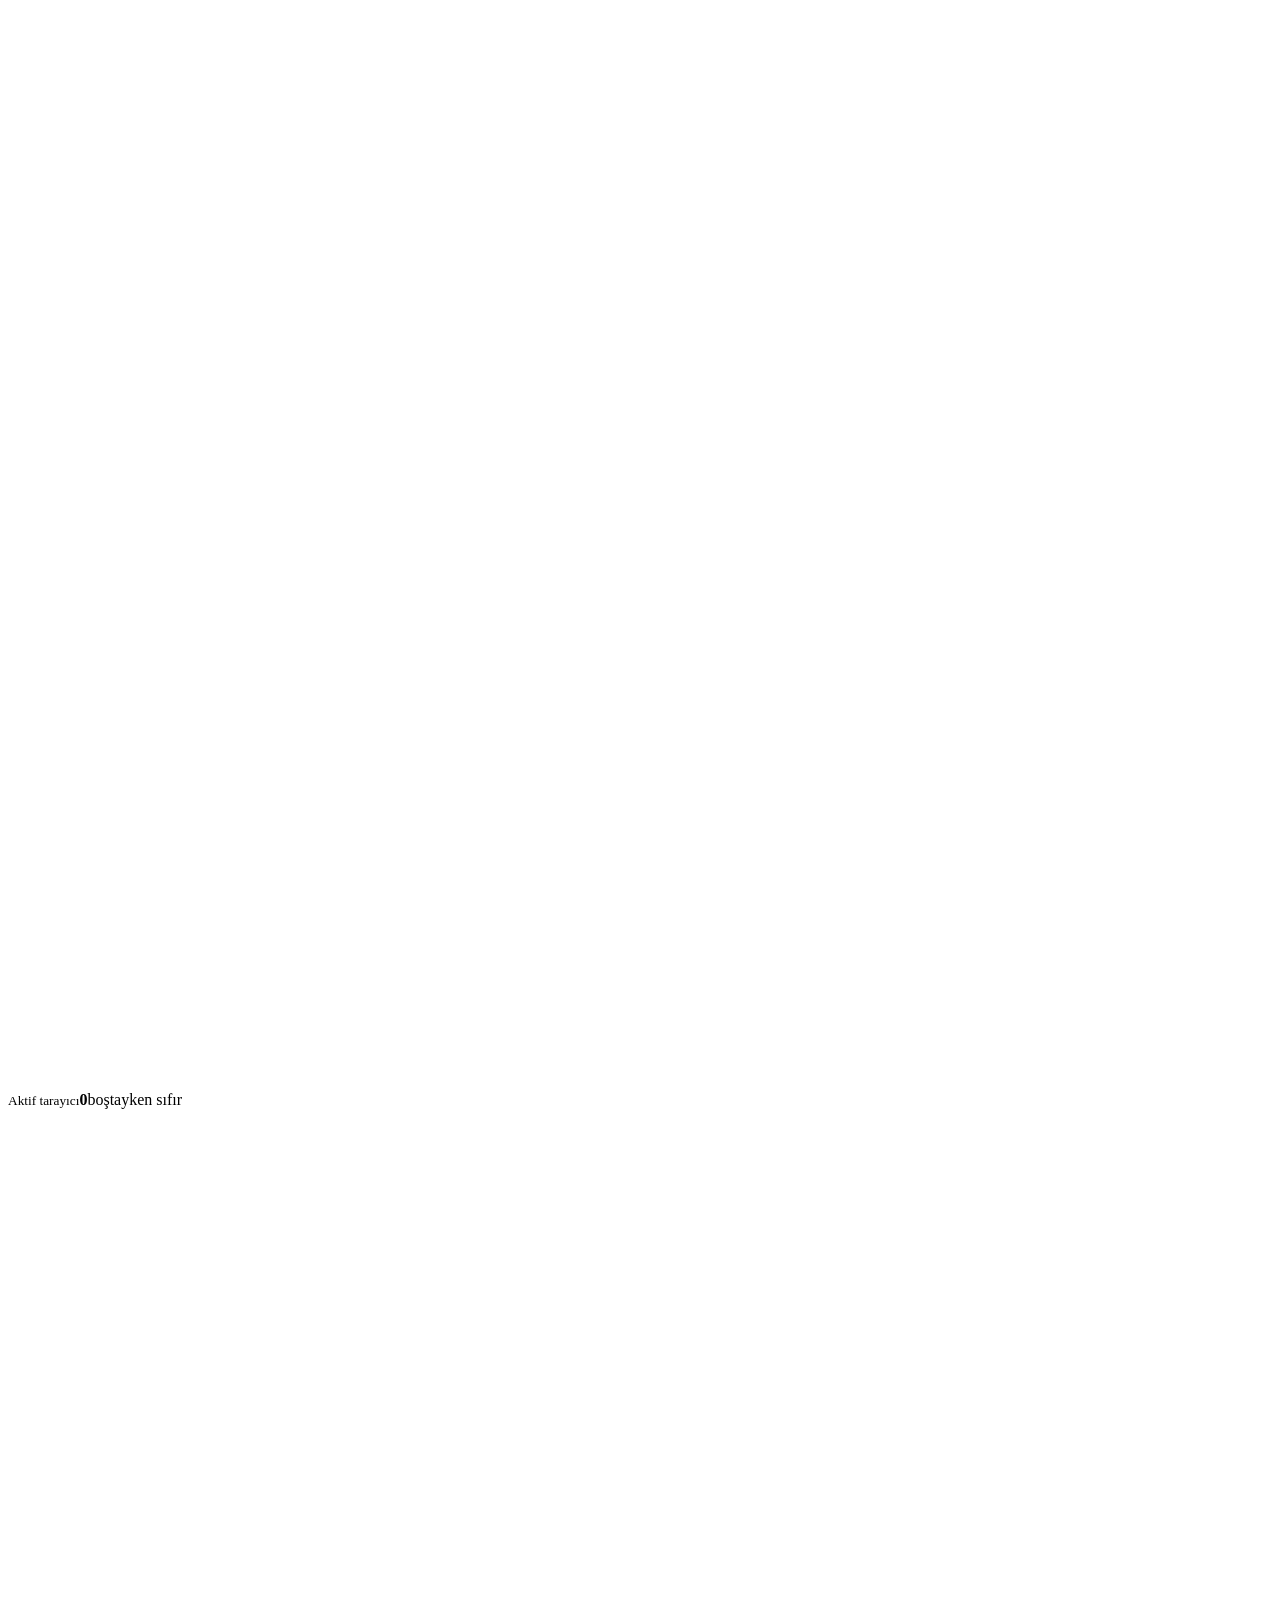
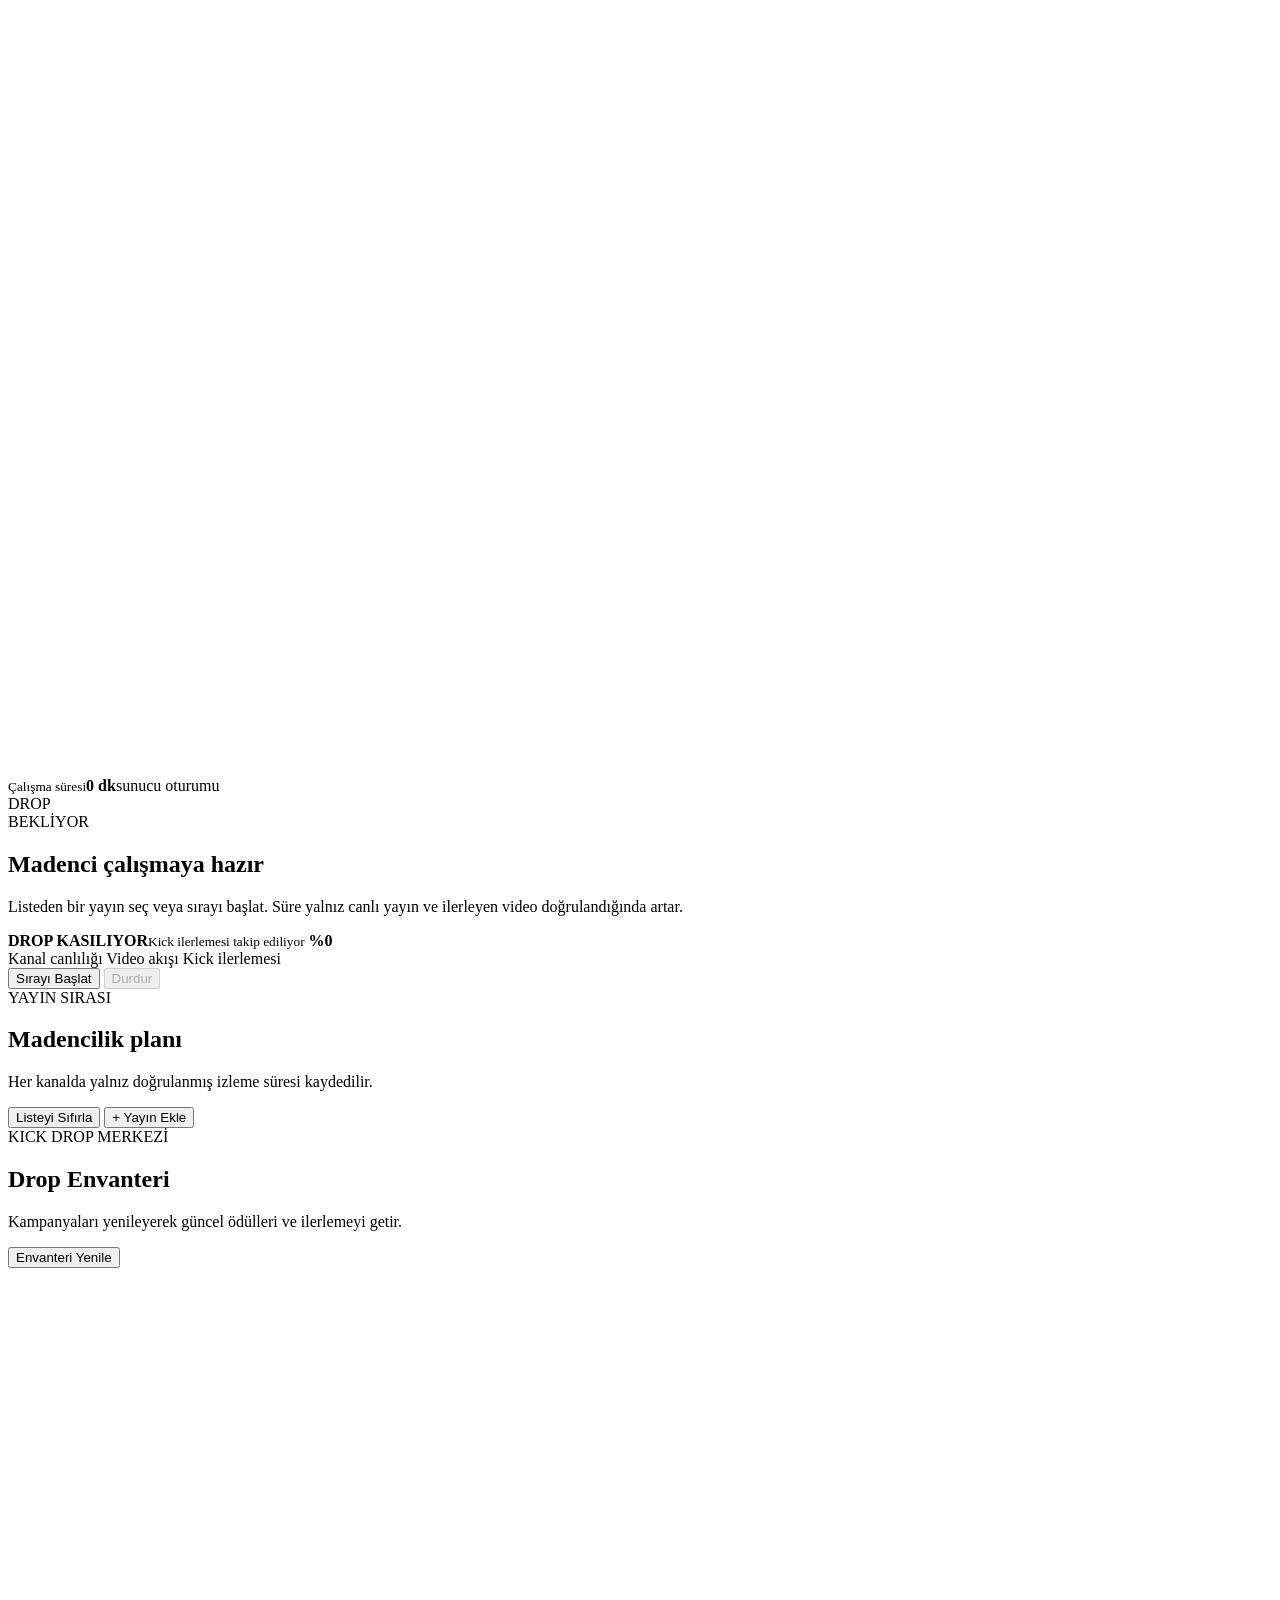
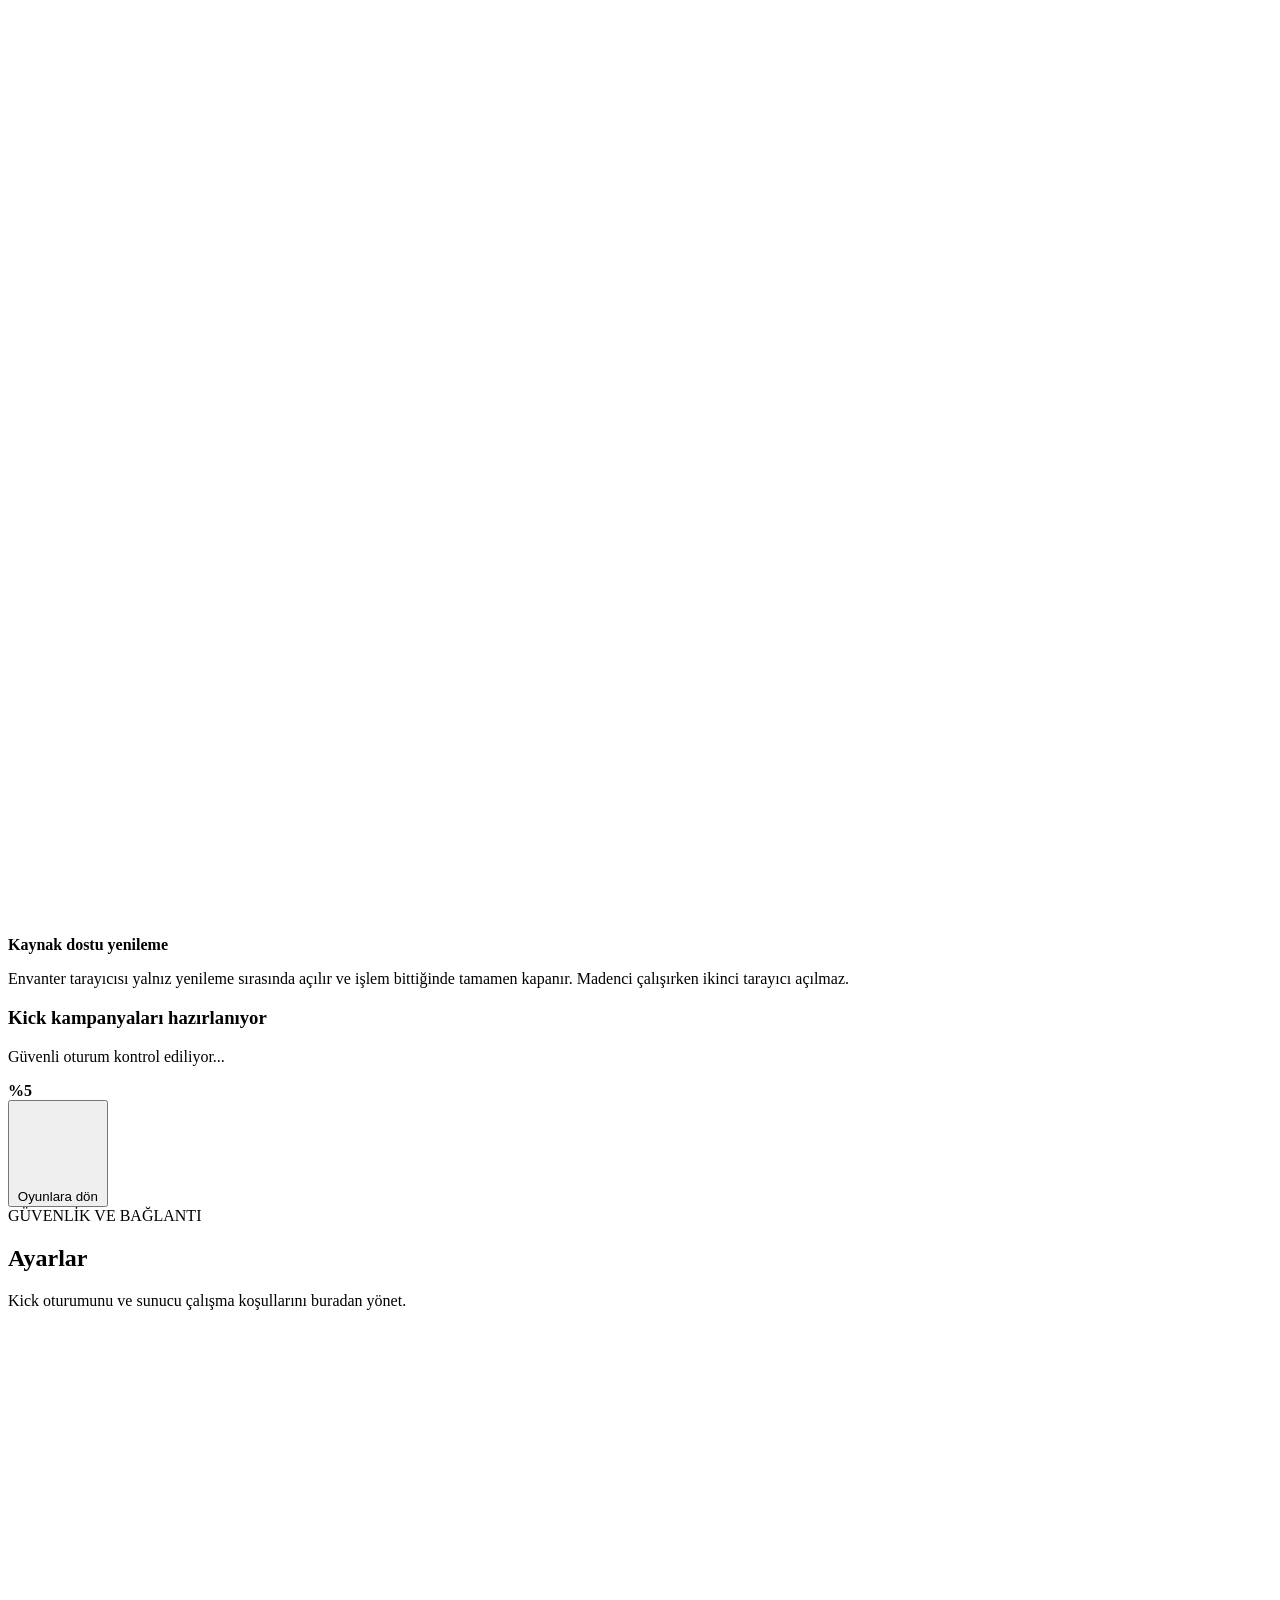
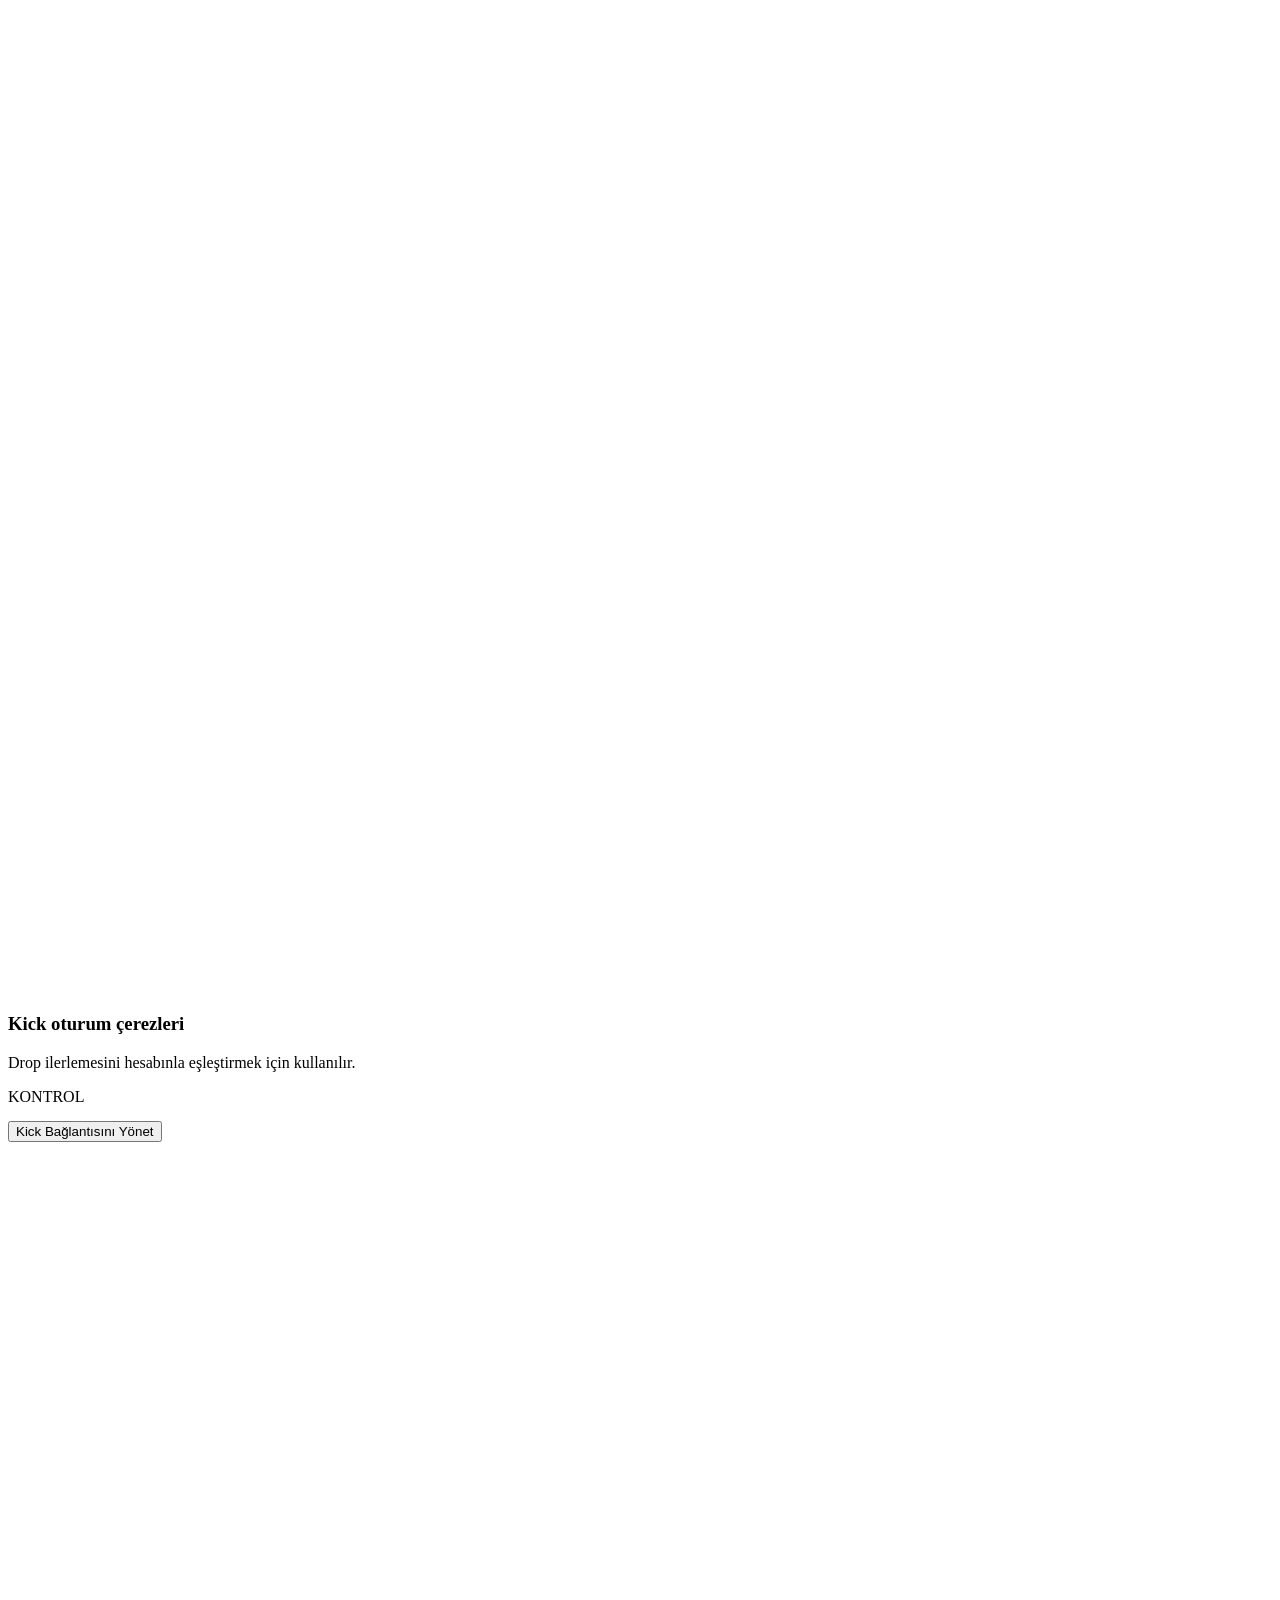
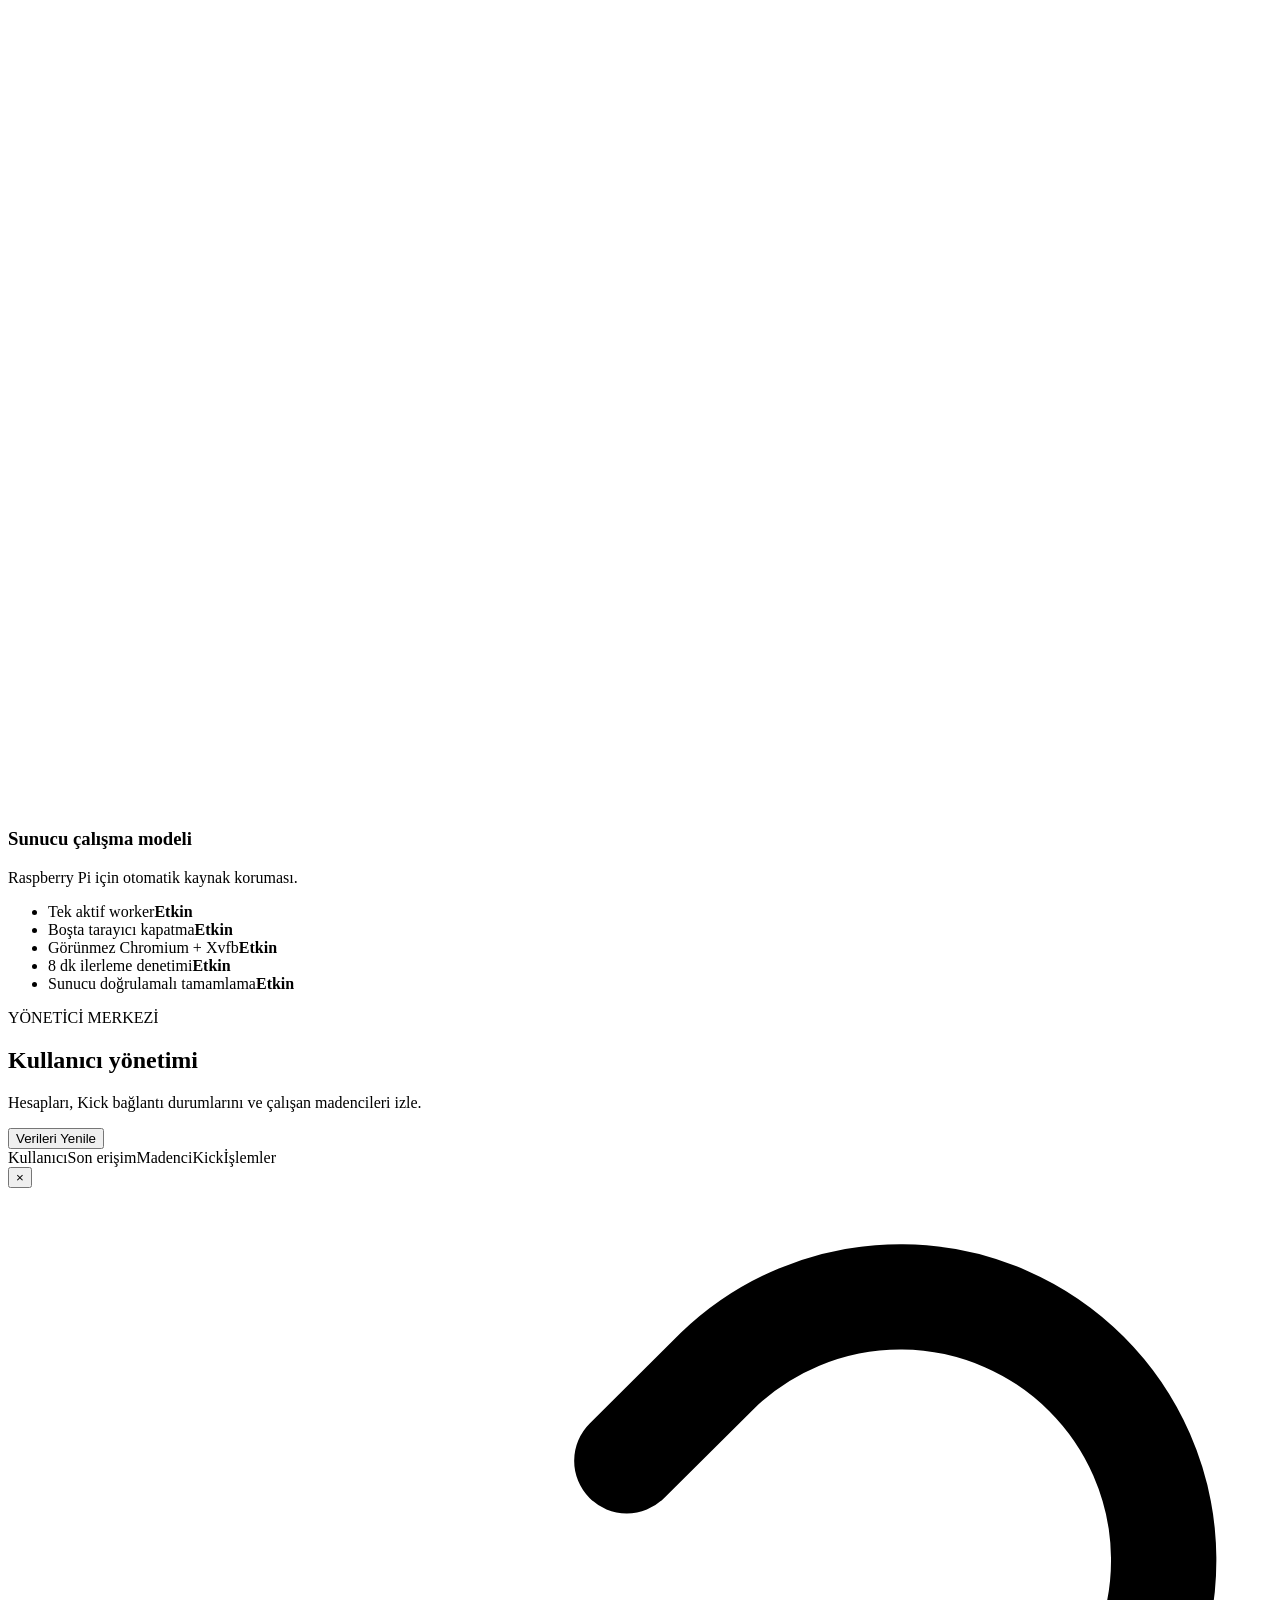
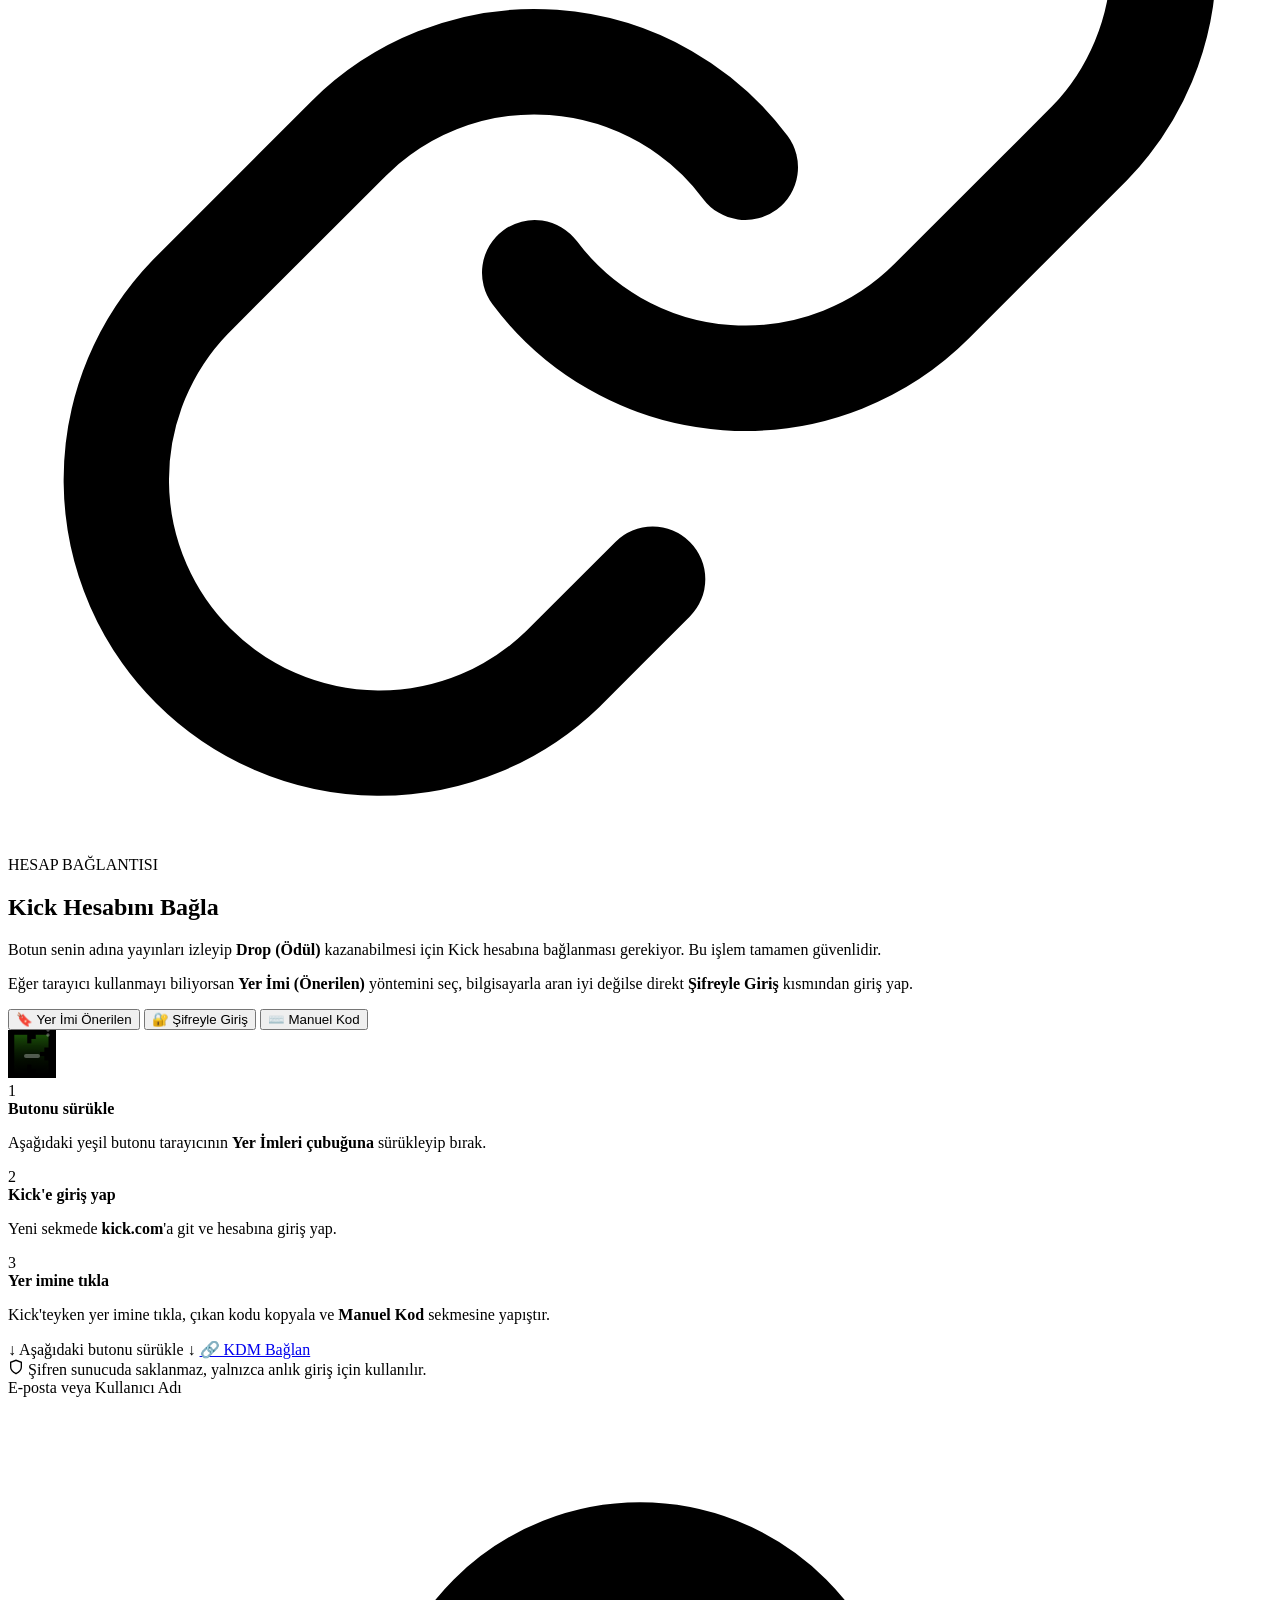
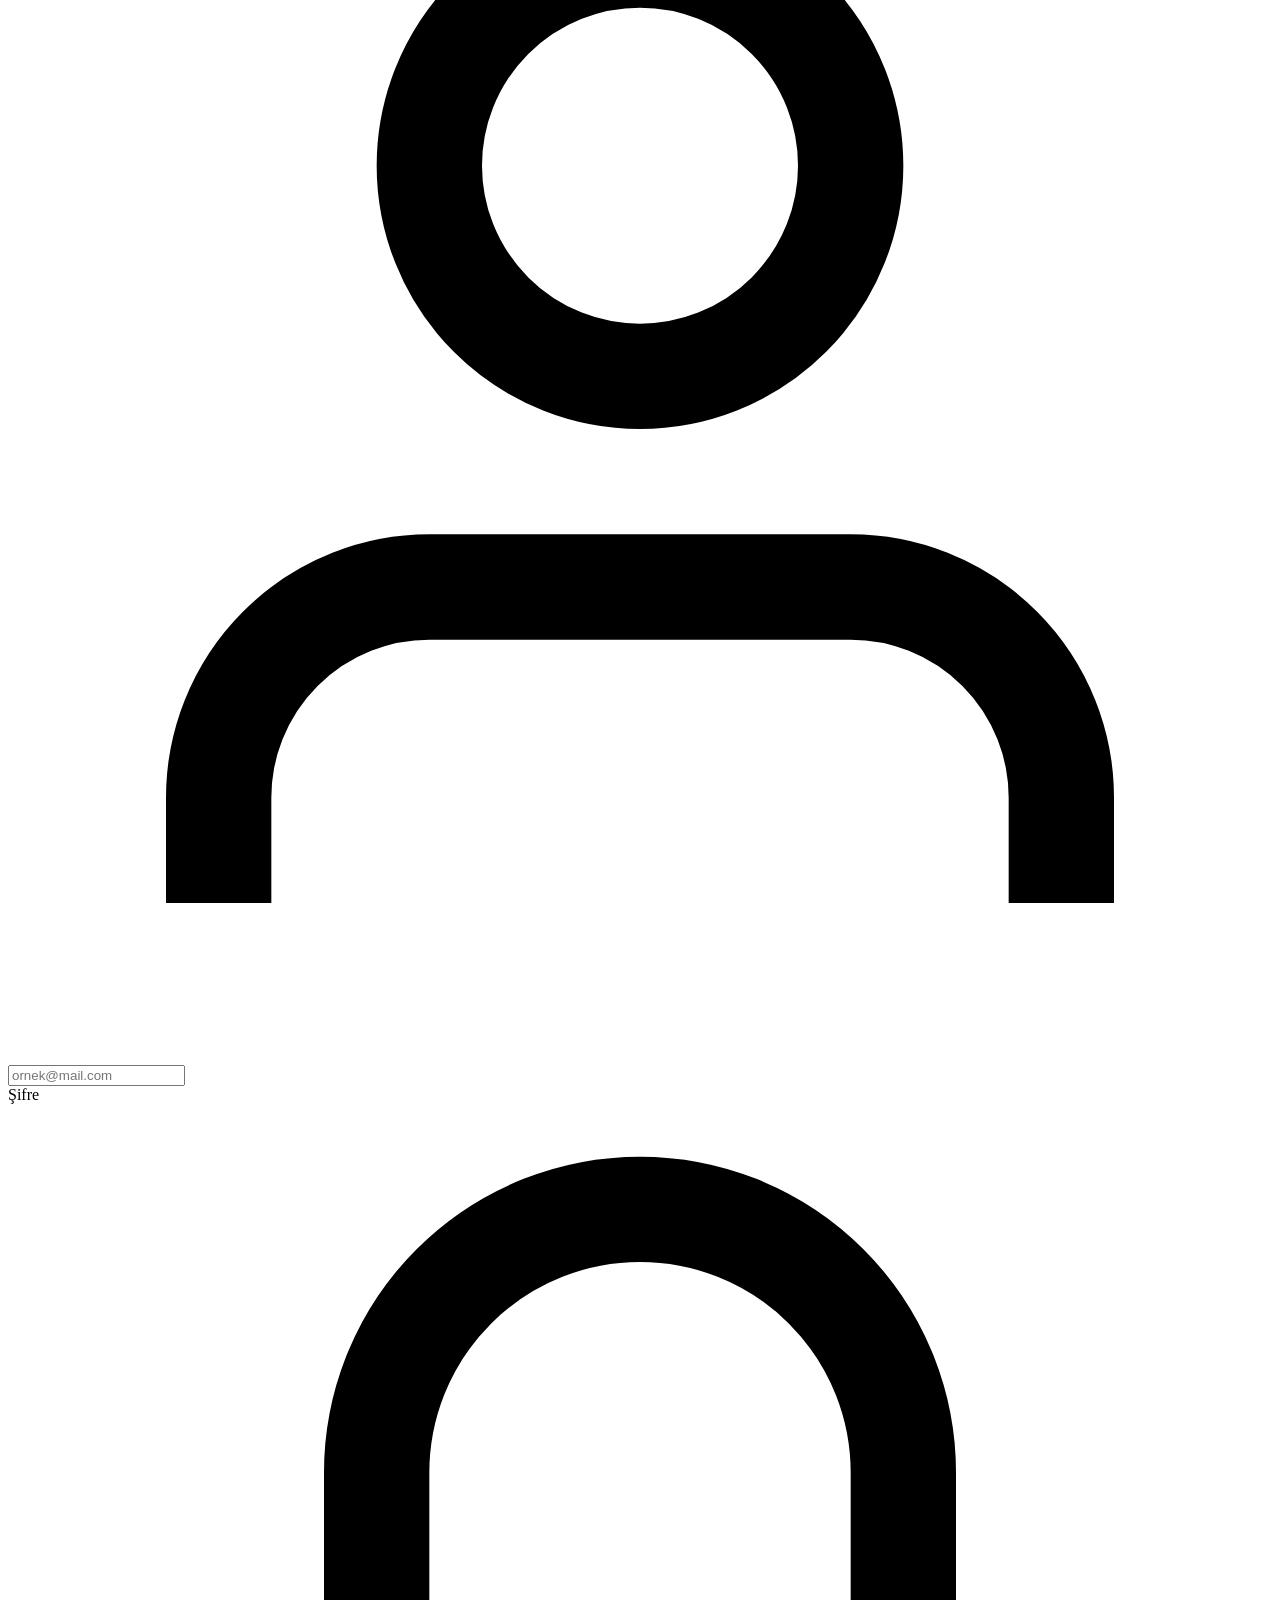
==== commit 8918c5ae: "Add tutorial video to bookmarklet method" ====
--- a/web/index.html
+++ b/web/index.html
@@ -6,7 +6,7 @@
   <meta name="theme-color" content="#090d12">
   <title>Kick Drop Miner • Samuro Control</title>
   <link rel="icon" href="/assets/logo.png">
-  <link rel="stylesheet" href="/static/app.css?v=20260613-13">
+  <link rel="stylesheet" href="/static/app.css?v=20260613-15">
 </head>
 <body>
   <div id="bootOverlay" class="boot-overlay">
@@ -270,6 +270,12 @@
       <!-- TAB: Bookmark -->
       <div class="tab-panel active" id="tab-bookmark">
         <div class="method-card">
+          <div class="tutorial-video-wrapper">
+            <video class="tutorial-video" controls muted playsinline poster="/assets/logo.png">
+              <source src="/assets/tutorial.mp4" type="video/mp4">
+              Tarayıcınız video etiketini desteklemiyor.
+            </video>
+          </div>
           <div class="method-steps">
             <div class="step-item">
               <span class="step-num">1</span>
@@ -433,6 +439,6 @@
   </div>
 
   <div id="toastStack" class="toast-stack" aria-live="polite"></div>
-  <script src="/static/app.js?v=20260613-14" defer></script>
+  <script src="/static/app.js?v=20260613-15" defer></script>
 </body>
 </html>
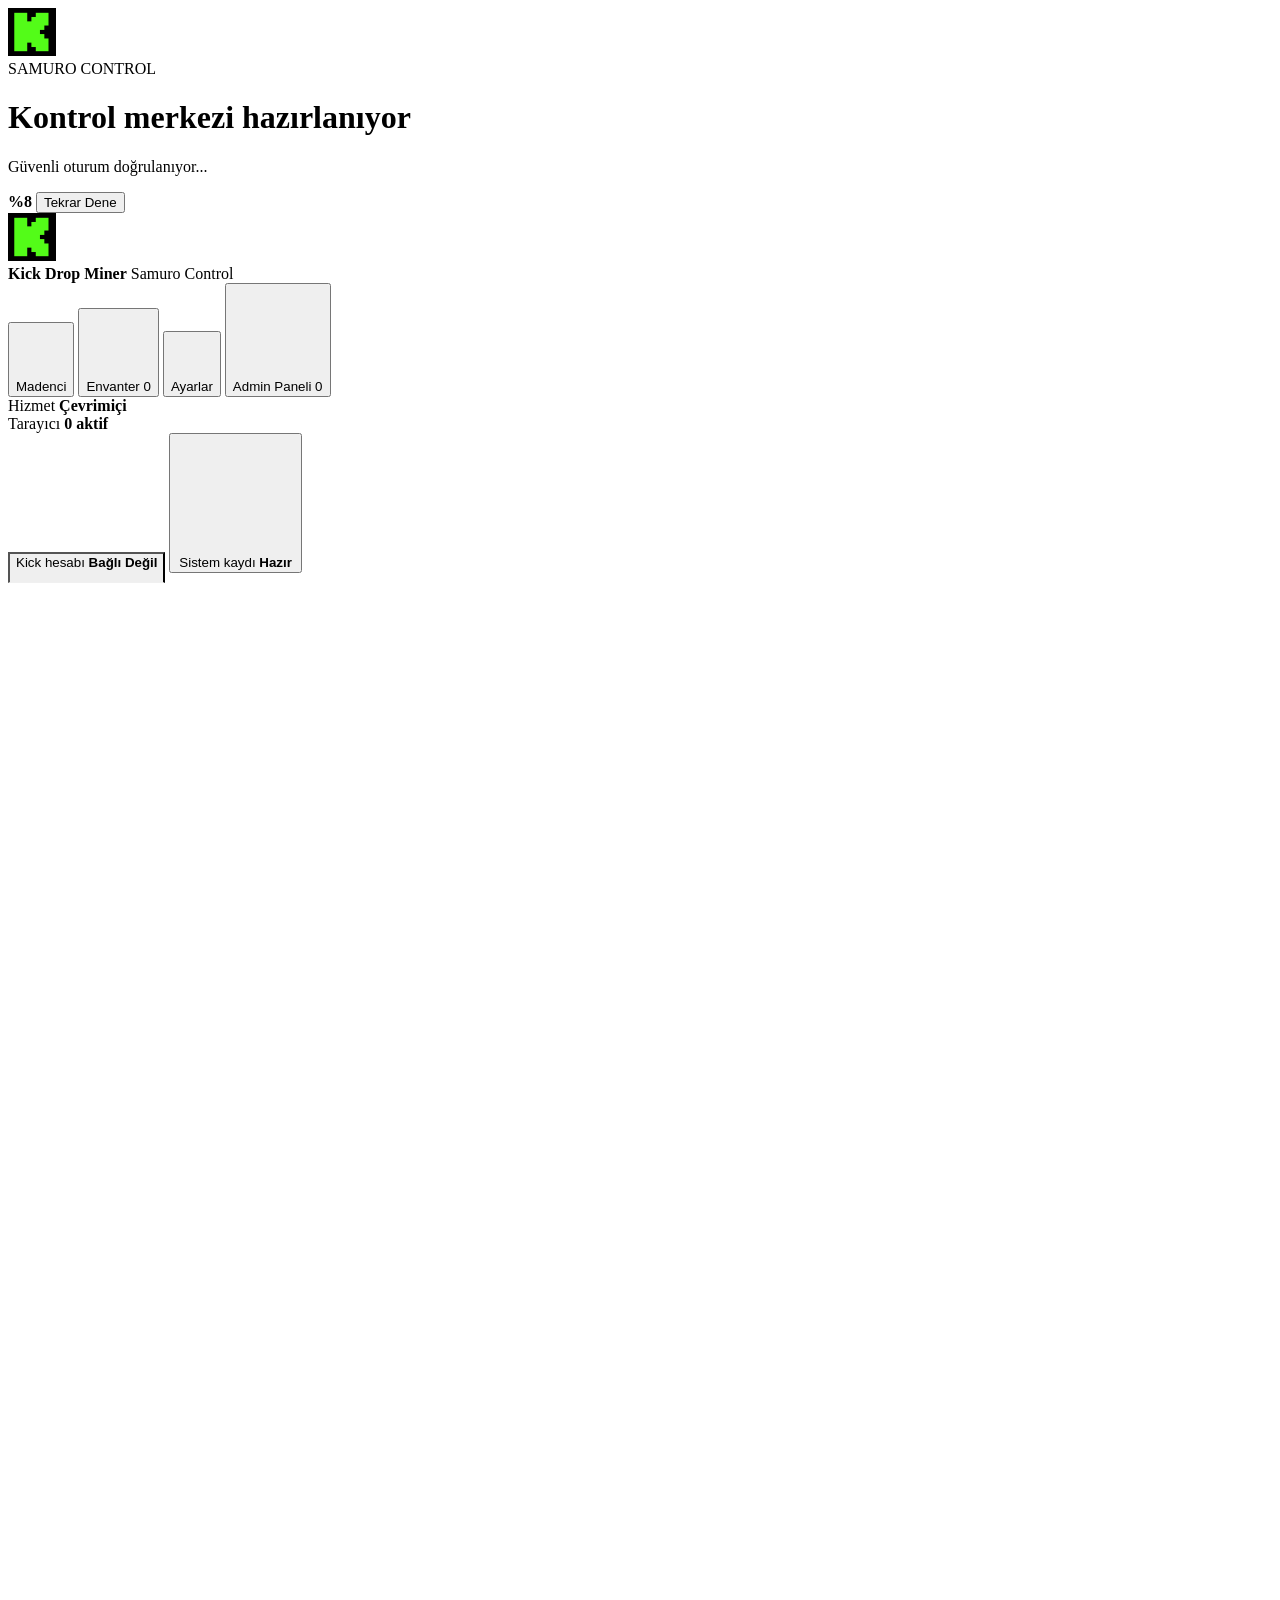
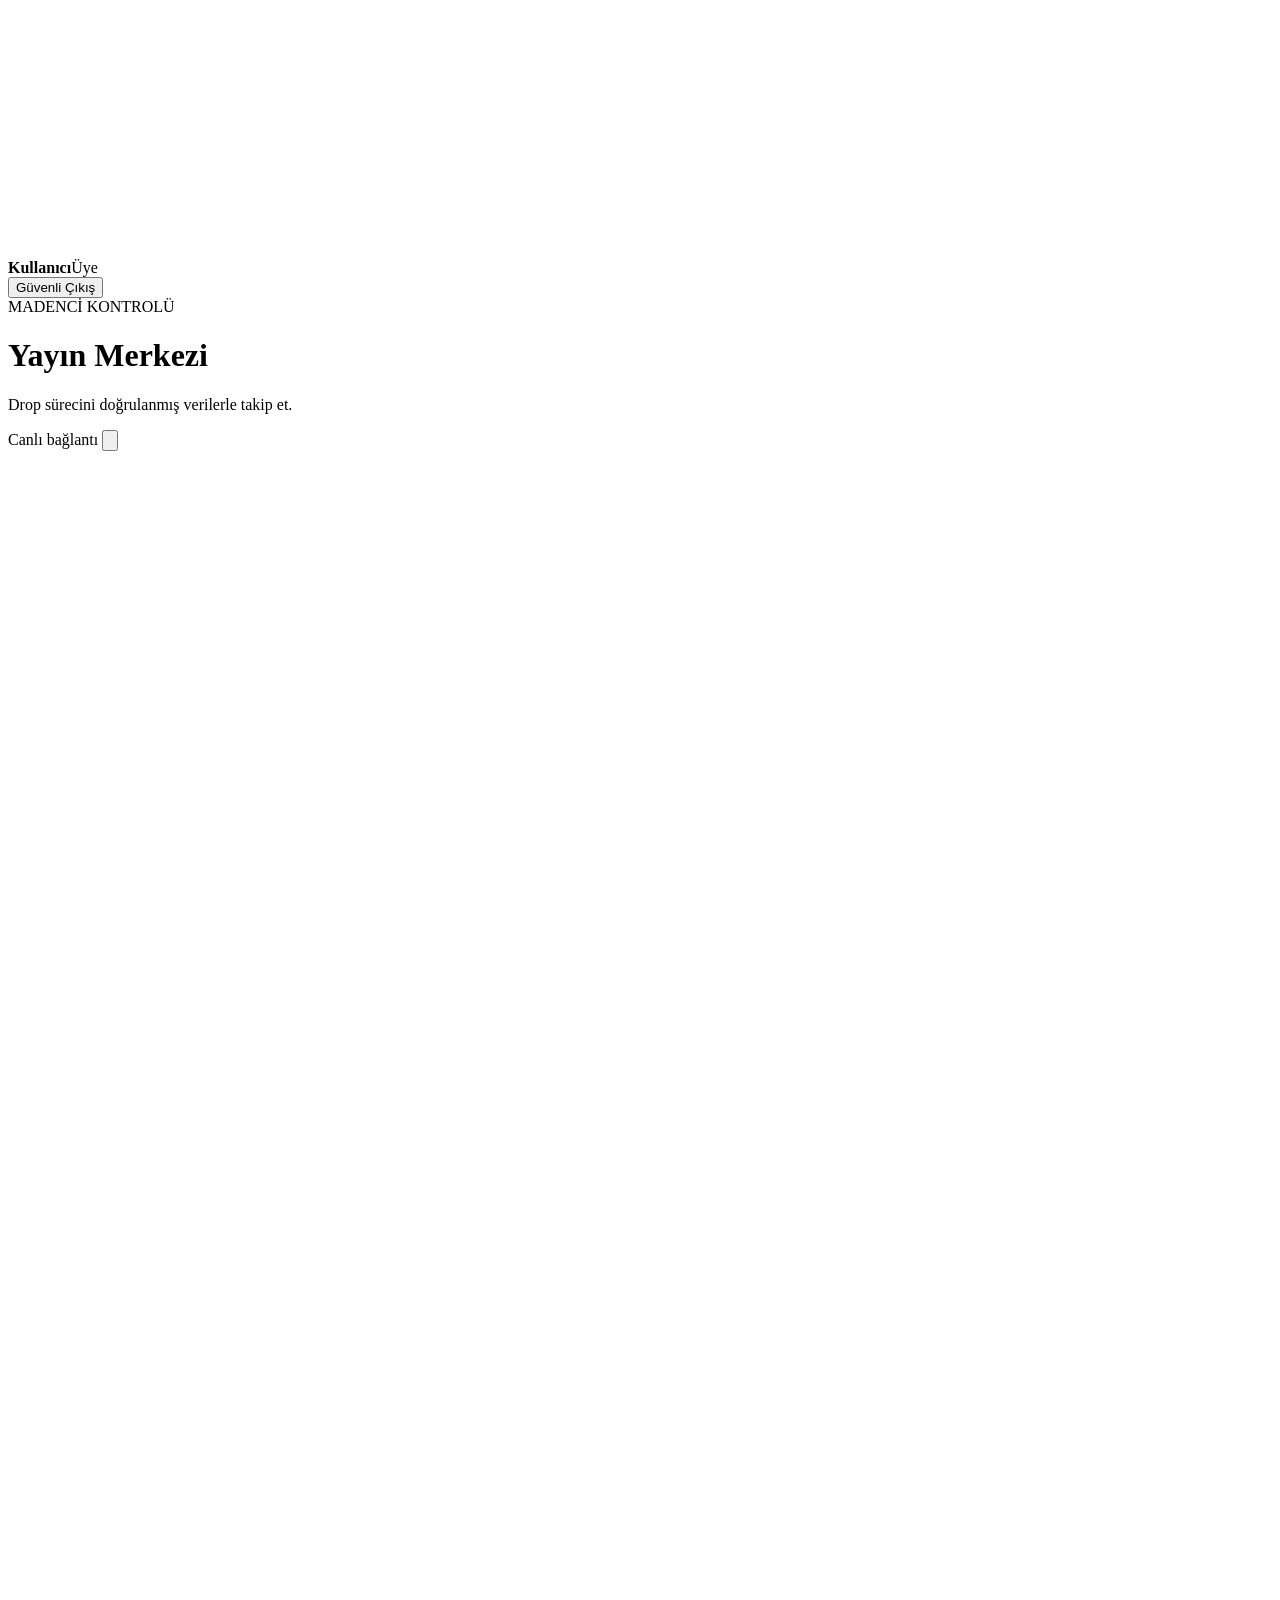
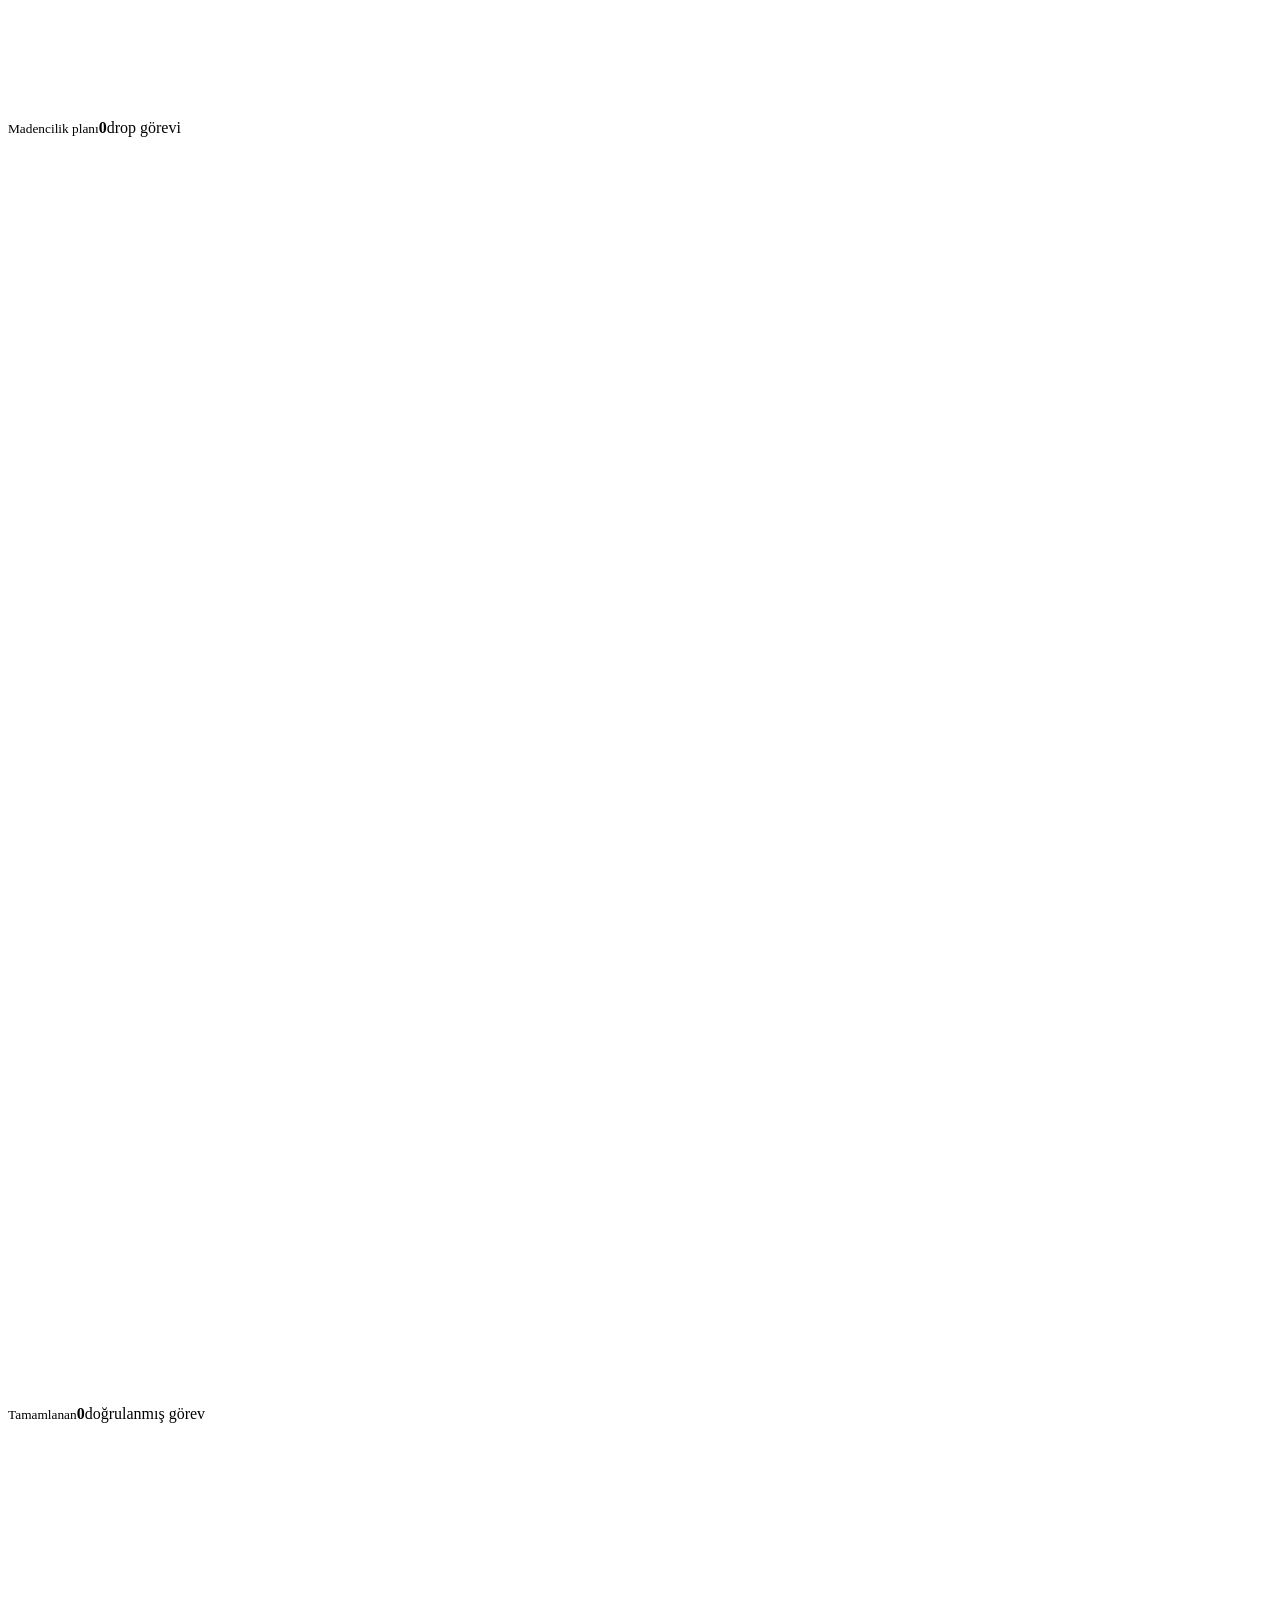
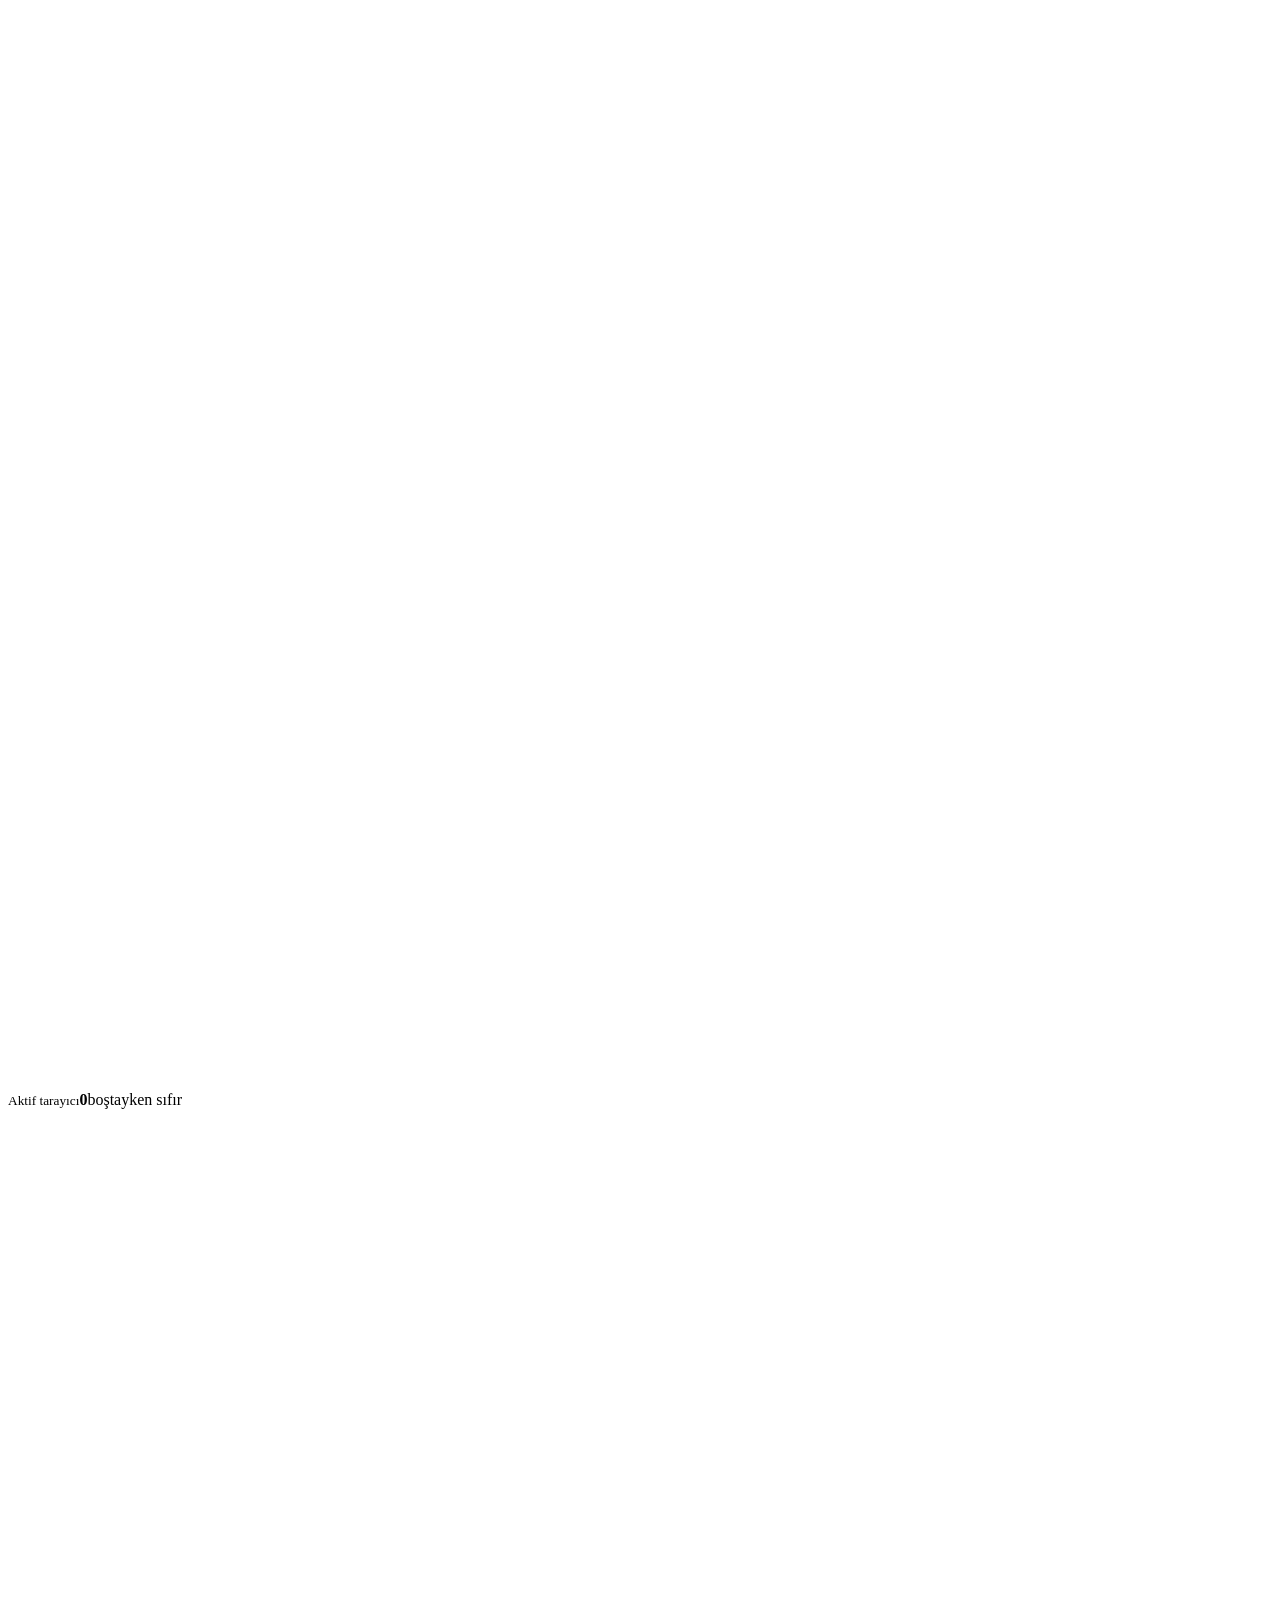
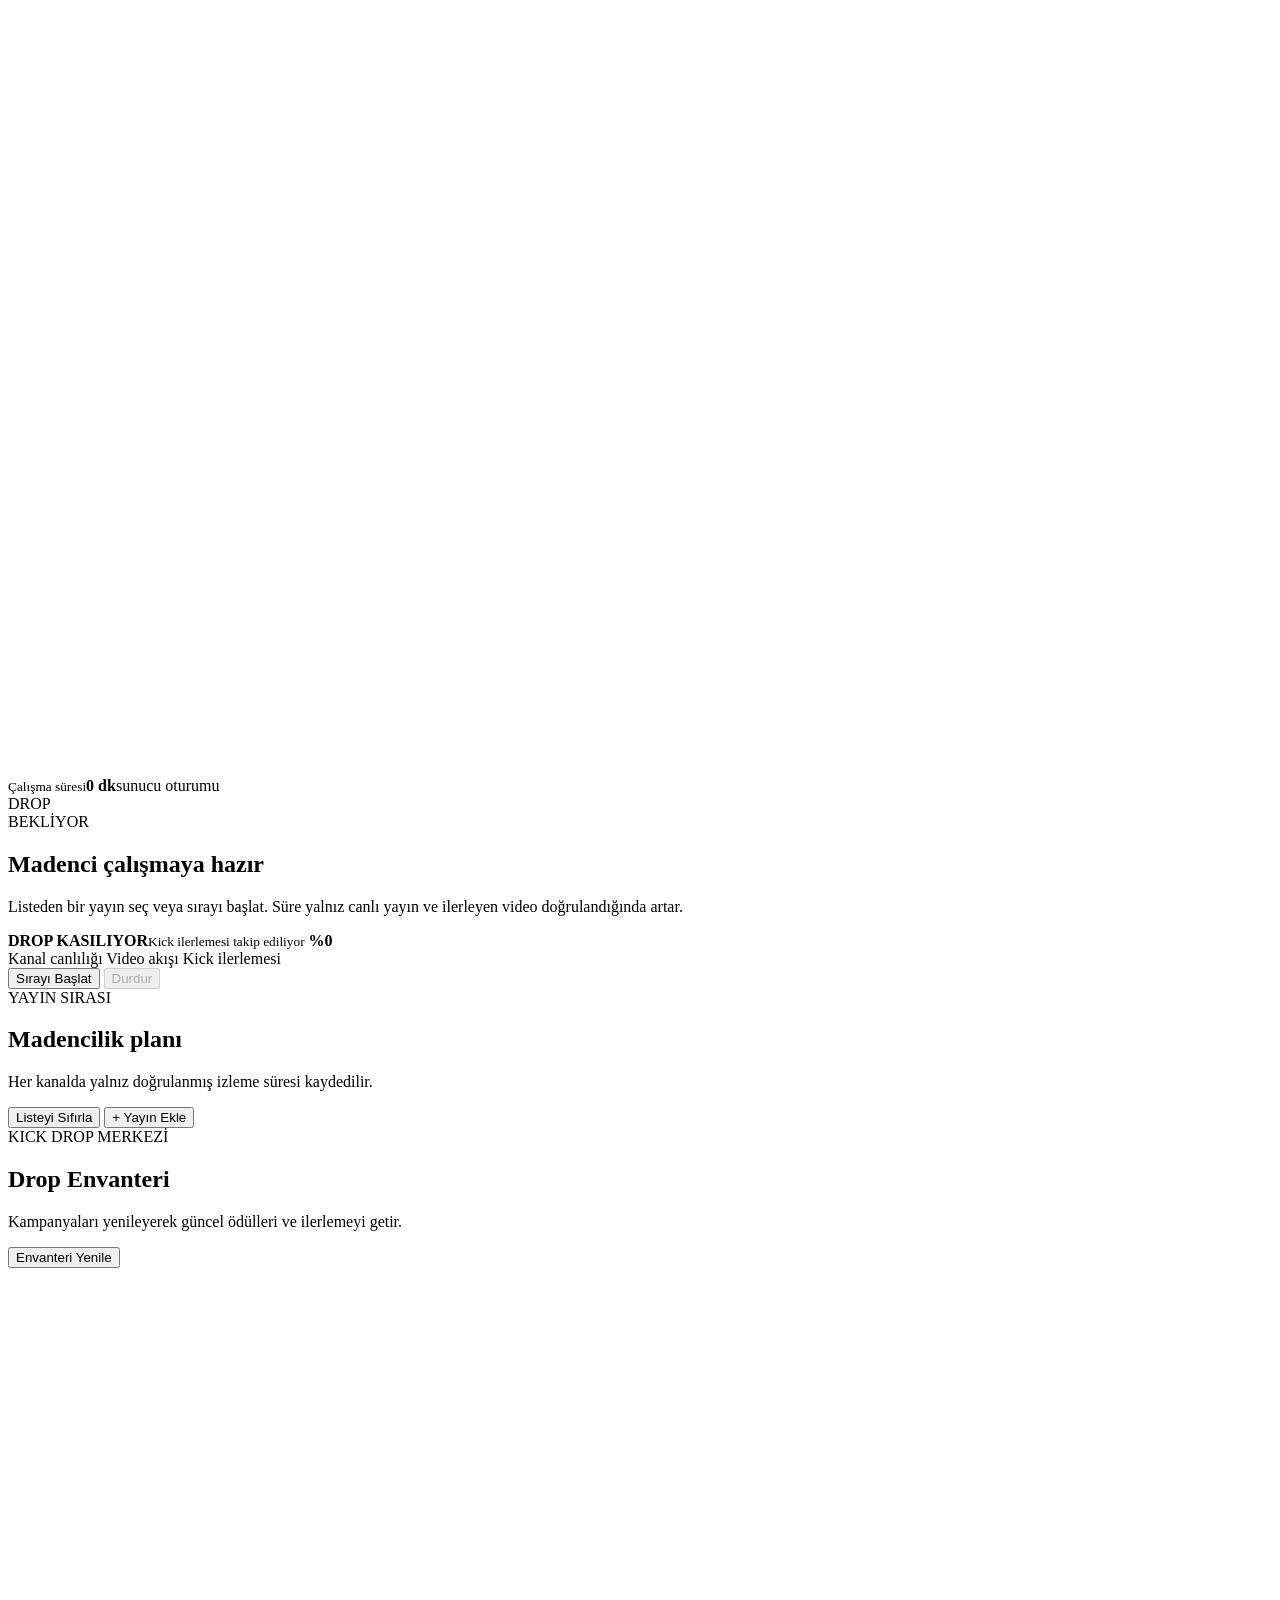
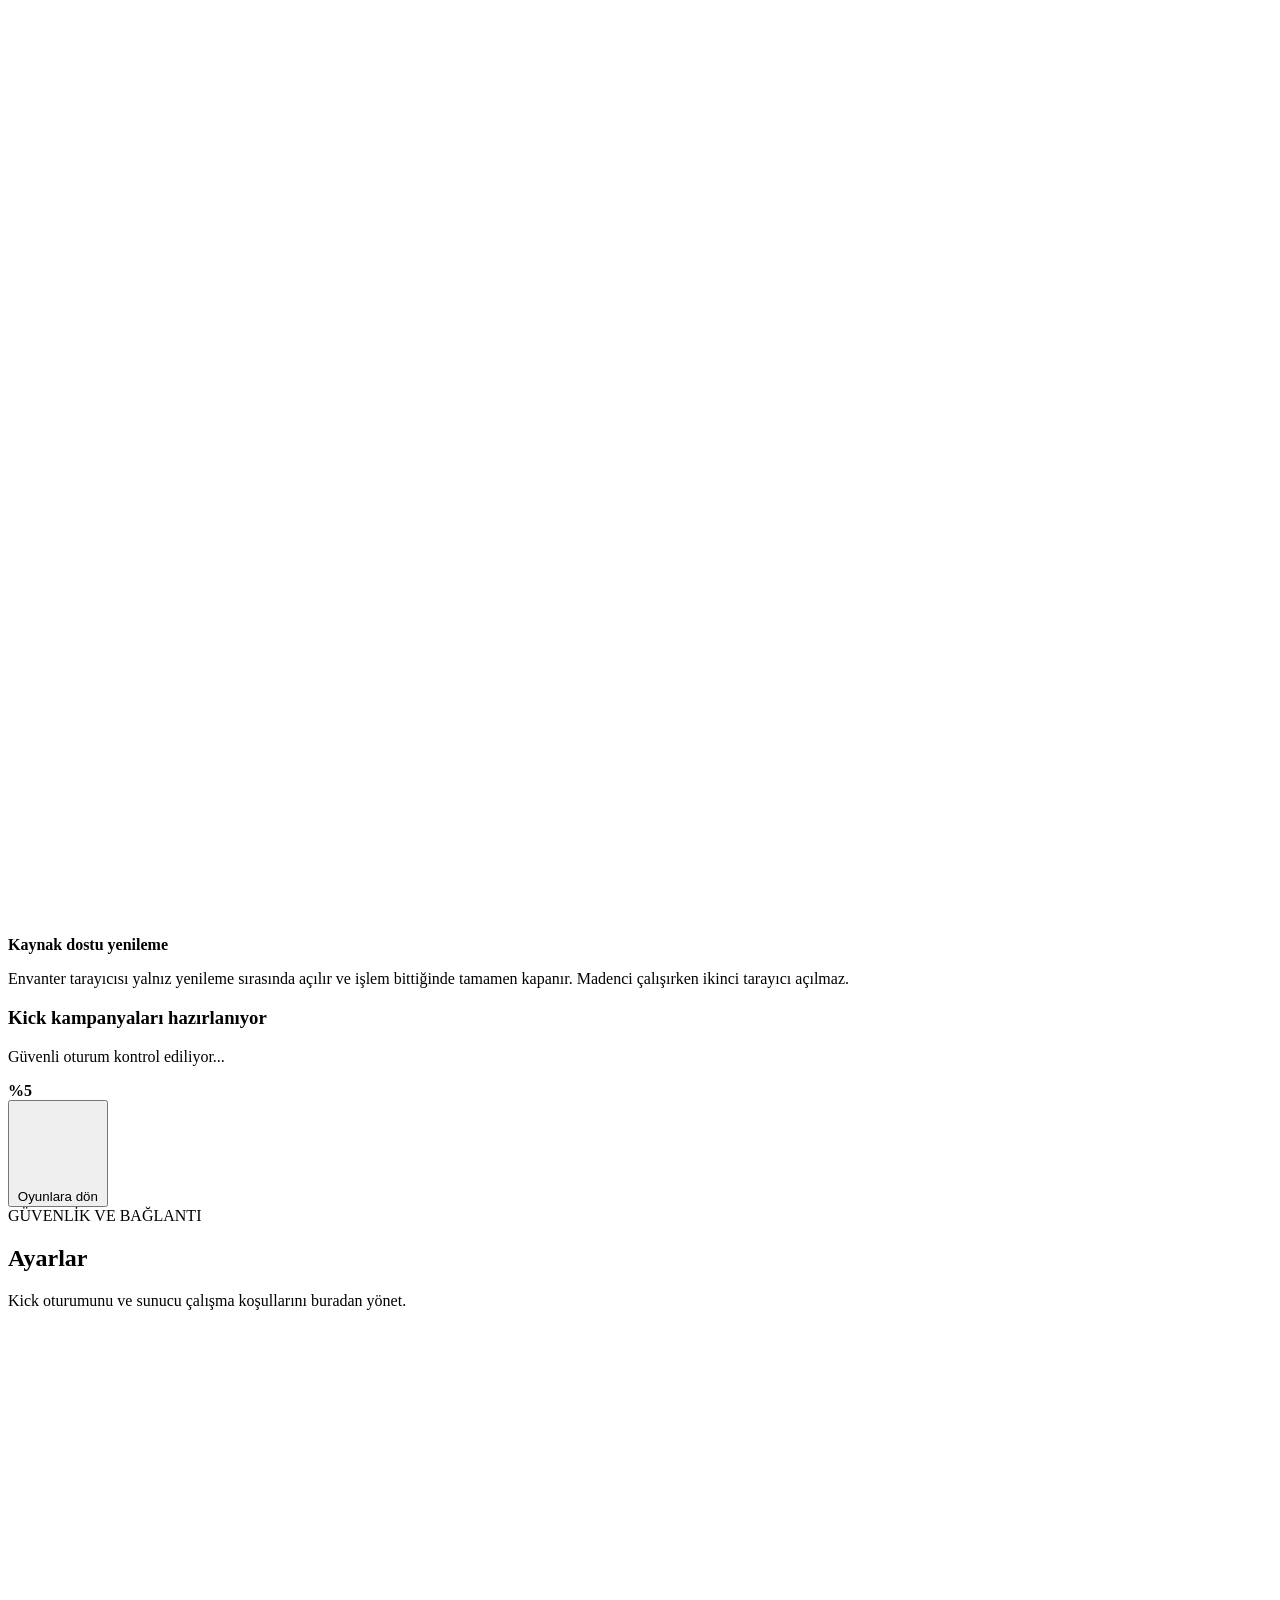
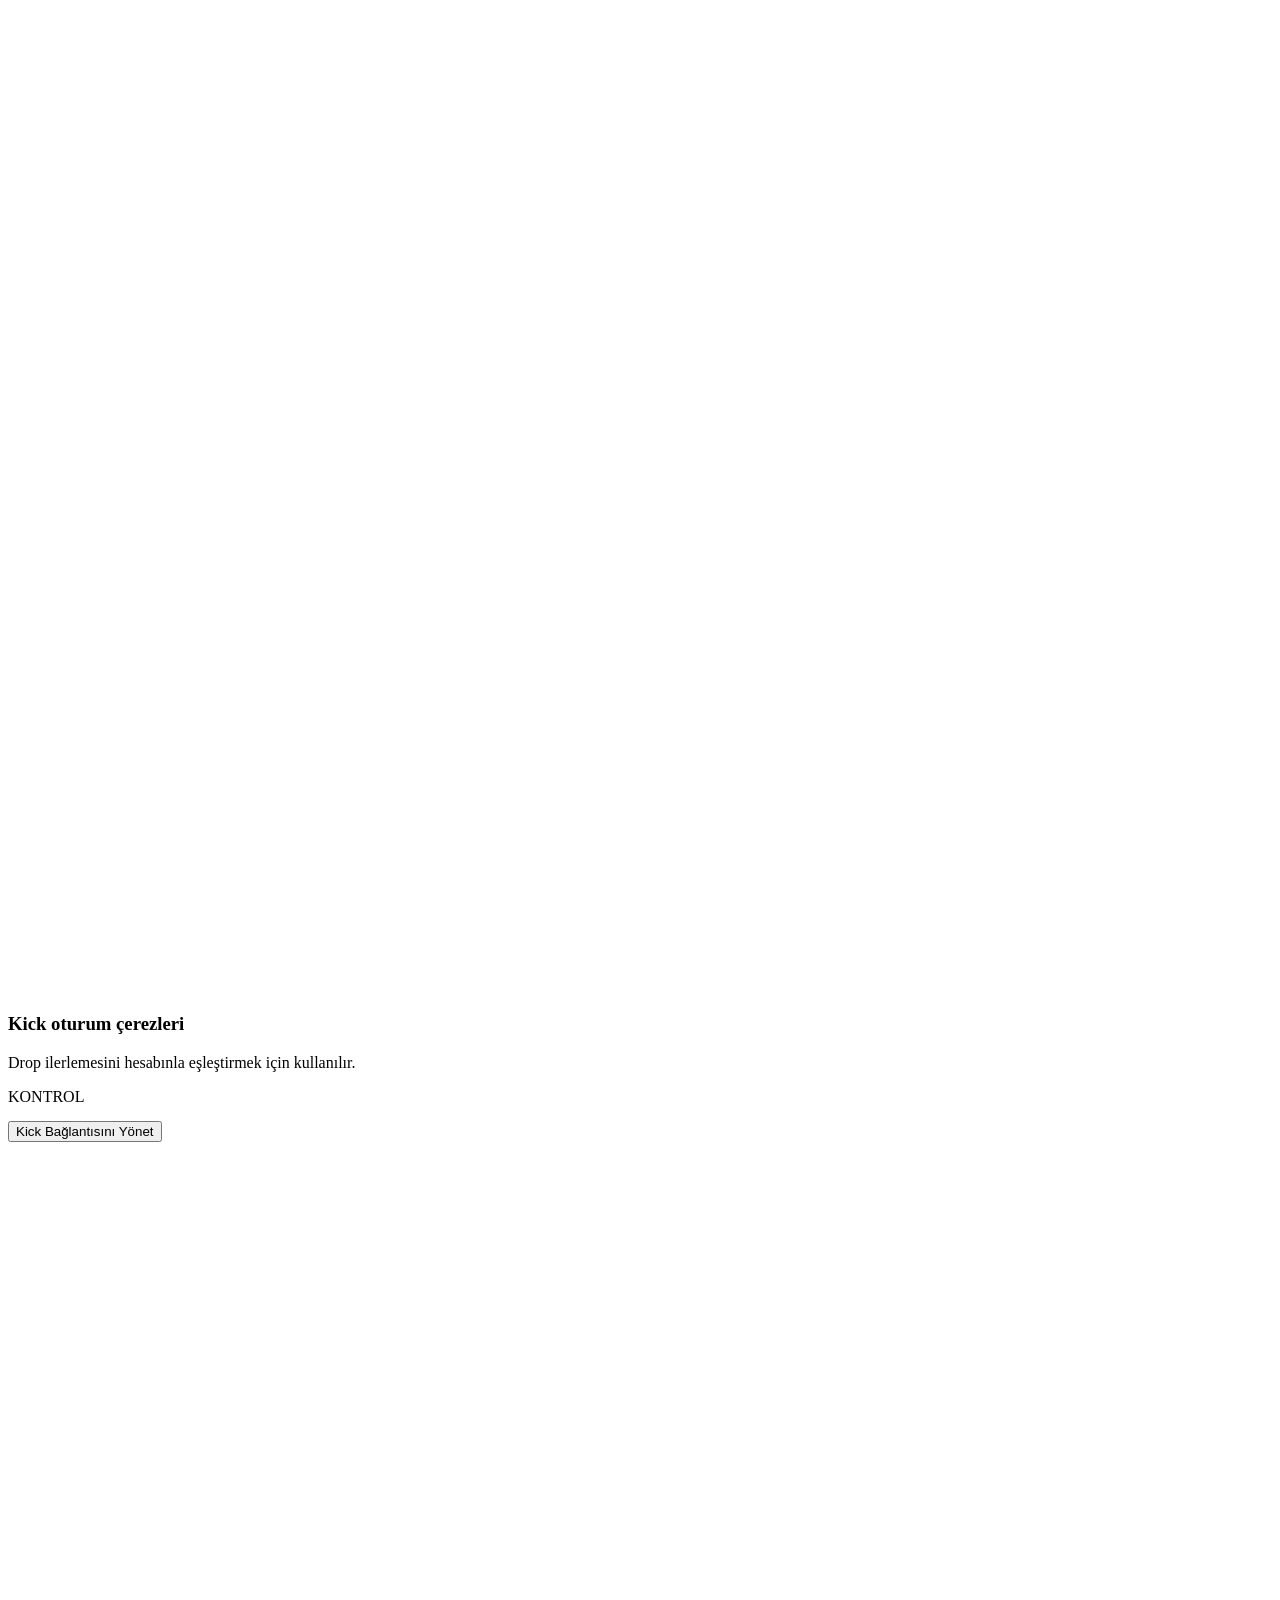
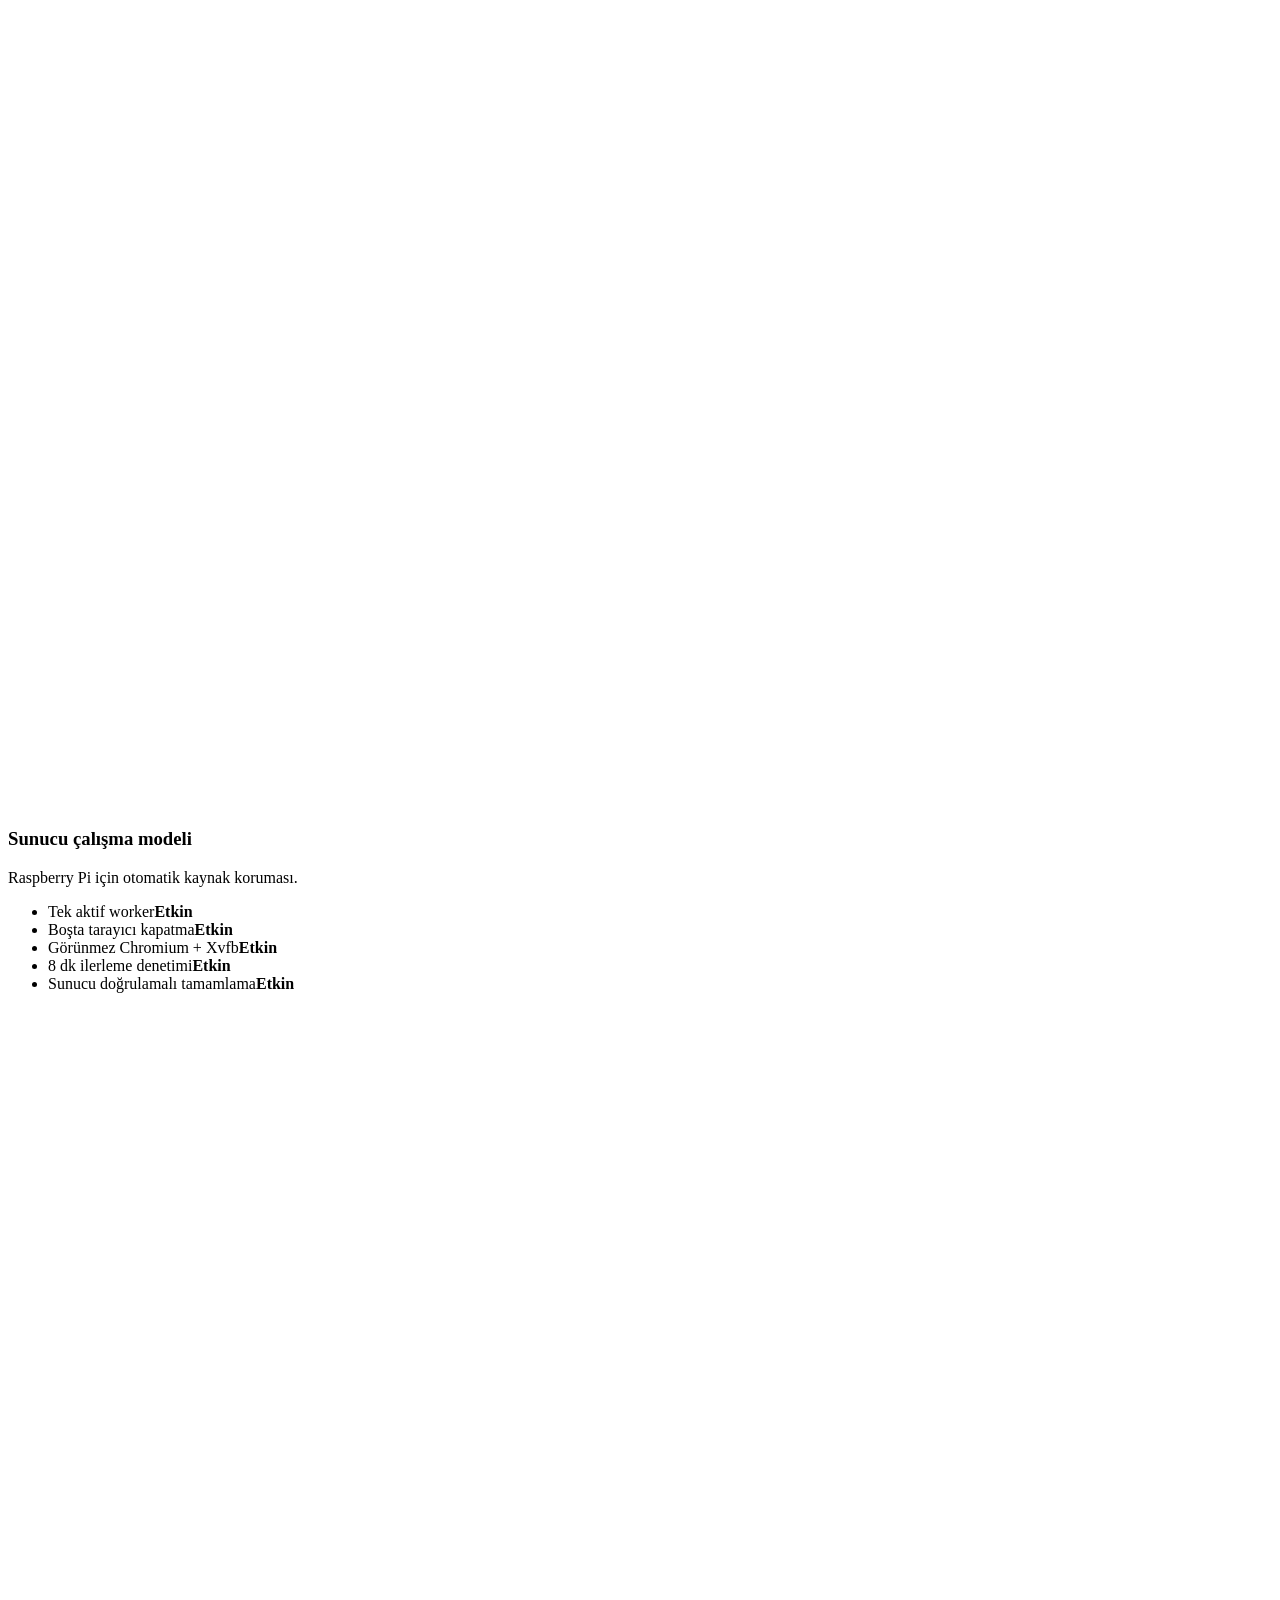
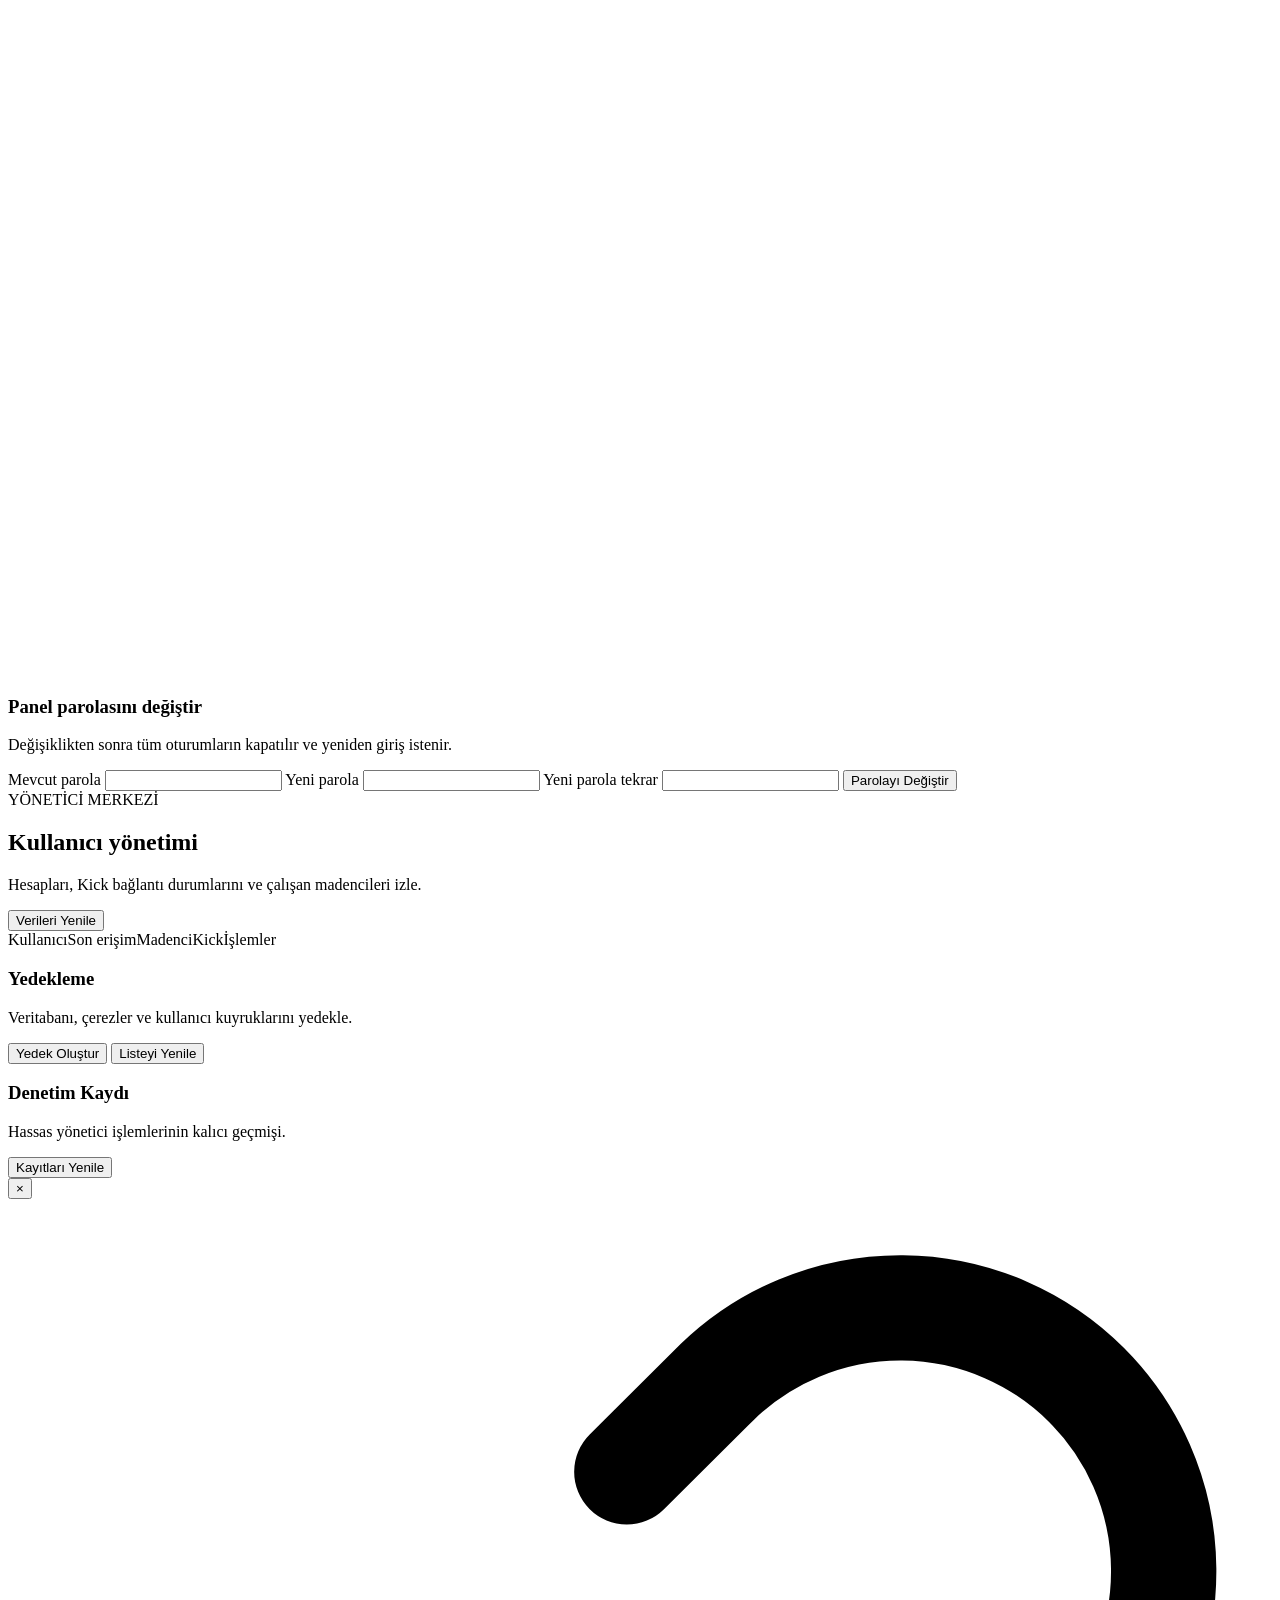
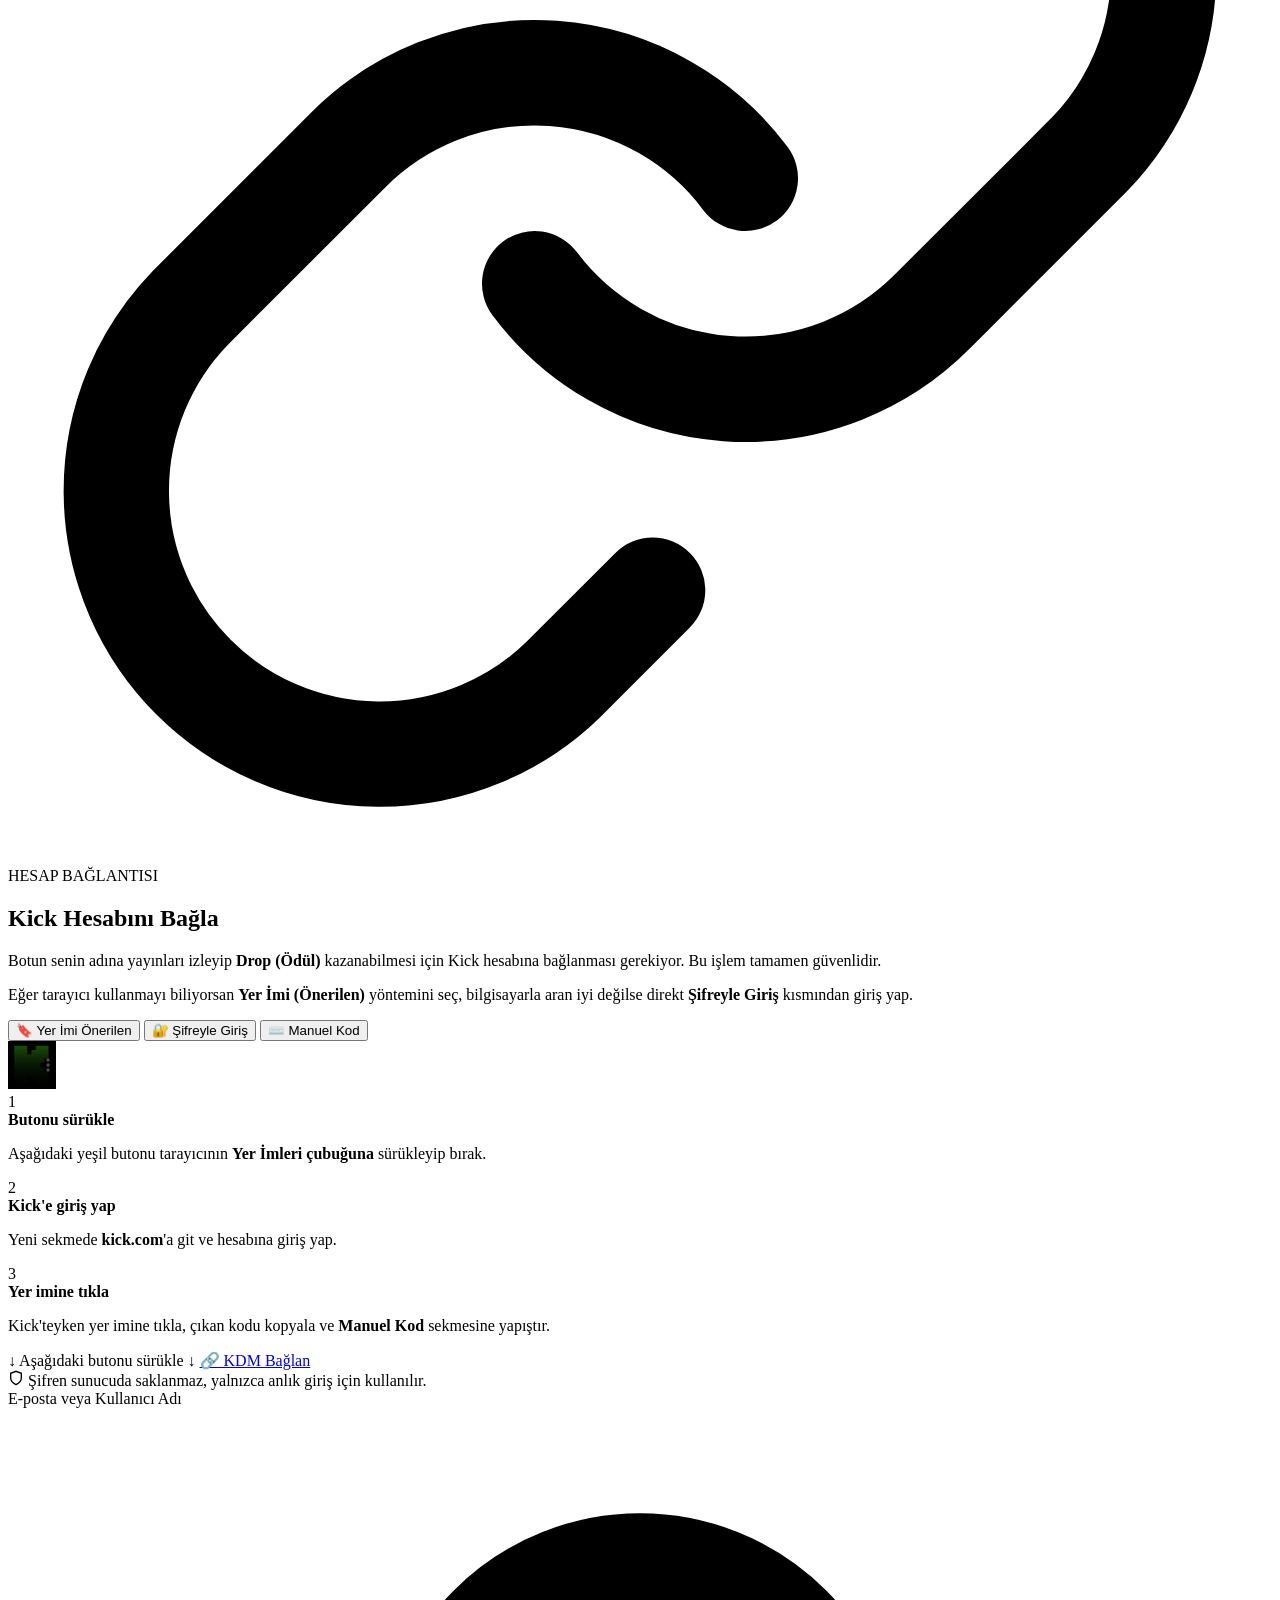
==== commit 94a5382a: "Lift miner limit, beautify admin panel and unhide cookies" ====
--- a/web/index.html
+++ b/web/index.html
@@ -6,7 +6,7 @@
   <meta name="theme-color" content="#090d12">
   <title>Kick Drop Miner • Samuro Control</title>
   <link rel="icon" href="/assets/logo.png">
-  <link rel="stylesheet" href="/static/app.css?v=20260613-15">
+  <link rel="stylesheet" href="/static/app.css?v=20260613-16">
 </head>
 <body>
   <div id="bootOverlay" class="boot-overlay">
@@ -211,6 +211,22 @@
               <li><span>Sunucu doğrulamalı tamamlama</span><strong>Etkin</strong></li>
             </ul>
           </article>
+
+          <article class="settings-card">
+            <div class="settings-card-head">
+              <span class="settings-icon blue"><svg class="ui-icon" viewBox="0 0 24 24"><use href="/static/icons.svg?v=20260612-2#shield"></use></svg></span>
+              <div><h3>Panel parolasını değiştir</h3><p>Değişiklikten sonra tüm oturumların kapatılır ve yeniden giriş istenir.</p></div>
+            </div>
+            <form id="changePasswordForm" class="stacked-form">
+              <label for="currentPanelPassword">Mevcut parola</label>
+              <input id="currentPanelPassword" type="password" autocomplete="current-password" maxlength="256" required>
+              <label for="newPanelPassword">Yeni parola</label>
+              <input id="newPanelPassword" type="password" autocomplete="new-password" minlength="10" maxlength="256" required>
+              <label for="confirmPanelPassword">Yeni parola tekrar</label>
+              <input id="confirmPanelPassword" type="password" autocomplete="new-password" minlength="10" maxlength="256" required>
+              <button class="button button-secondary" type="submit">Parolayı Değiştir</button>
+            </form>
+          </article>
         </div>
 
       </section>
@@ -230,6 +246,25 @@
             <span>Kullanıcı</span><span>Son erişim</span><span>Madenci</span><span>Kick</span><span>İşlemler</span>
           </div>
           <div id="adminUserList" class="admin-user-list"></div>
+        </div>
+        <div class="admin-tools-grid">
+          <article class="settings-card">
+            <div class="settings-card-head">
+              <div><h3>Yedekleme</h3><p>Veritabanı, çerezler ve kullanıcı kuyruklarını yedekle.</p></div>
+            </div>
+            <div class="admin-tool-actions">
+              <button id="createBackupButton" class="button button-secondary">Yedek Oluştur</button>
+              <button id="refreshBackupsButton" class="button button-ghost">Listeyi Yenile</button>
+            </div>
+            <div id="adminBackupList" class="admin-detail-list"></div>
+          </article>
+          <article class="settings-card">
+            <div class="settings-card-head">
+              <div><h3>Denetim Kaydı</h3><p>Hassas yönetici işlemlerinin kalıcı geçmişi.</p></div>
+            </div>
+            <button id="refreshAuditButton" class="button button-ghost">Kayıtları Yenile</button>
+            <div id="adminAuditList" class="admin-detail-list"></div>
+          </article>
         </div>
       </section>
     </main>
@@ -438,7 +473,21 @@
     </div>
   </div>
 
+  <div id="adminCookieModal" class="modal-backdrop hidden" role="dialog" aria-modal="true" aria-labelledby="adminCookieTitle">
+    <div class="modal-card console-modal">
+      <button id="closeAdminCookieModal" class="modal-close" aria-label="Kapat">×</button>
+      <span class="eyebrow">HASSAS HESAP VERİSİ</span>
+      <h2 id="adminCookieTitle">Kick Çerezleri</h2>
+      <p>Değerler varsayılan olarak maskelenir. Tam görüntüleme denetim kaydına yazılır.</p>
+      <div id="adminCookieList" class="admin-cookie-list"></div>
+      <div class="admin-reveal-row">
+        <input id="adminRevealPassword" type="password" autocomplete="current-password" placeholder="Yönetici parolası">
+        <button id="revealAdminCookiesButton" class="button button-danger">Tam Değeri Göster</button>
+      </div>
+    </div>
+  </div>
+
   <div id="toastStack" class="toast-stack" aria-live="polite"></div>
-  <script src="/static/app.js?v=20260613-15" defer></script>
+  <script src="/static/app.js?v=20260613-16" defer></script>
 </body>
 </html>
